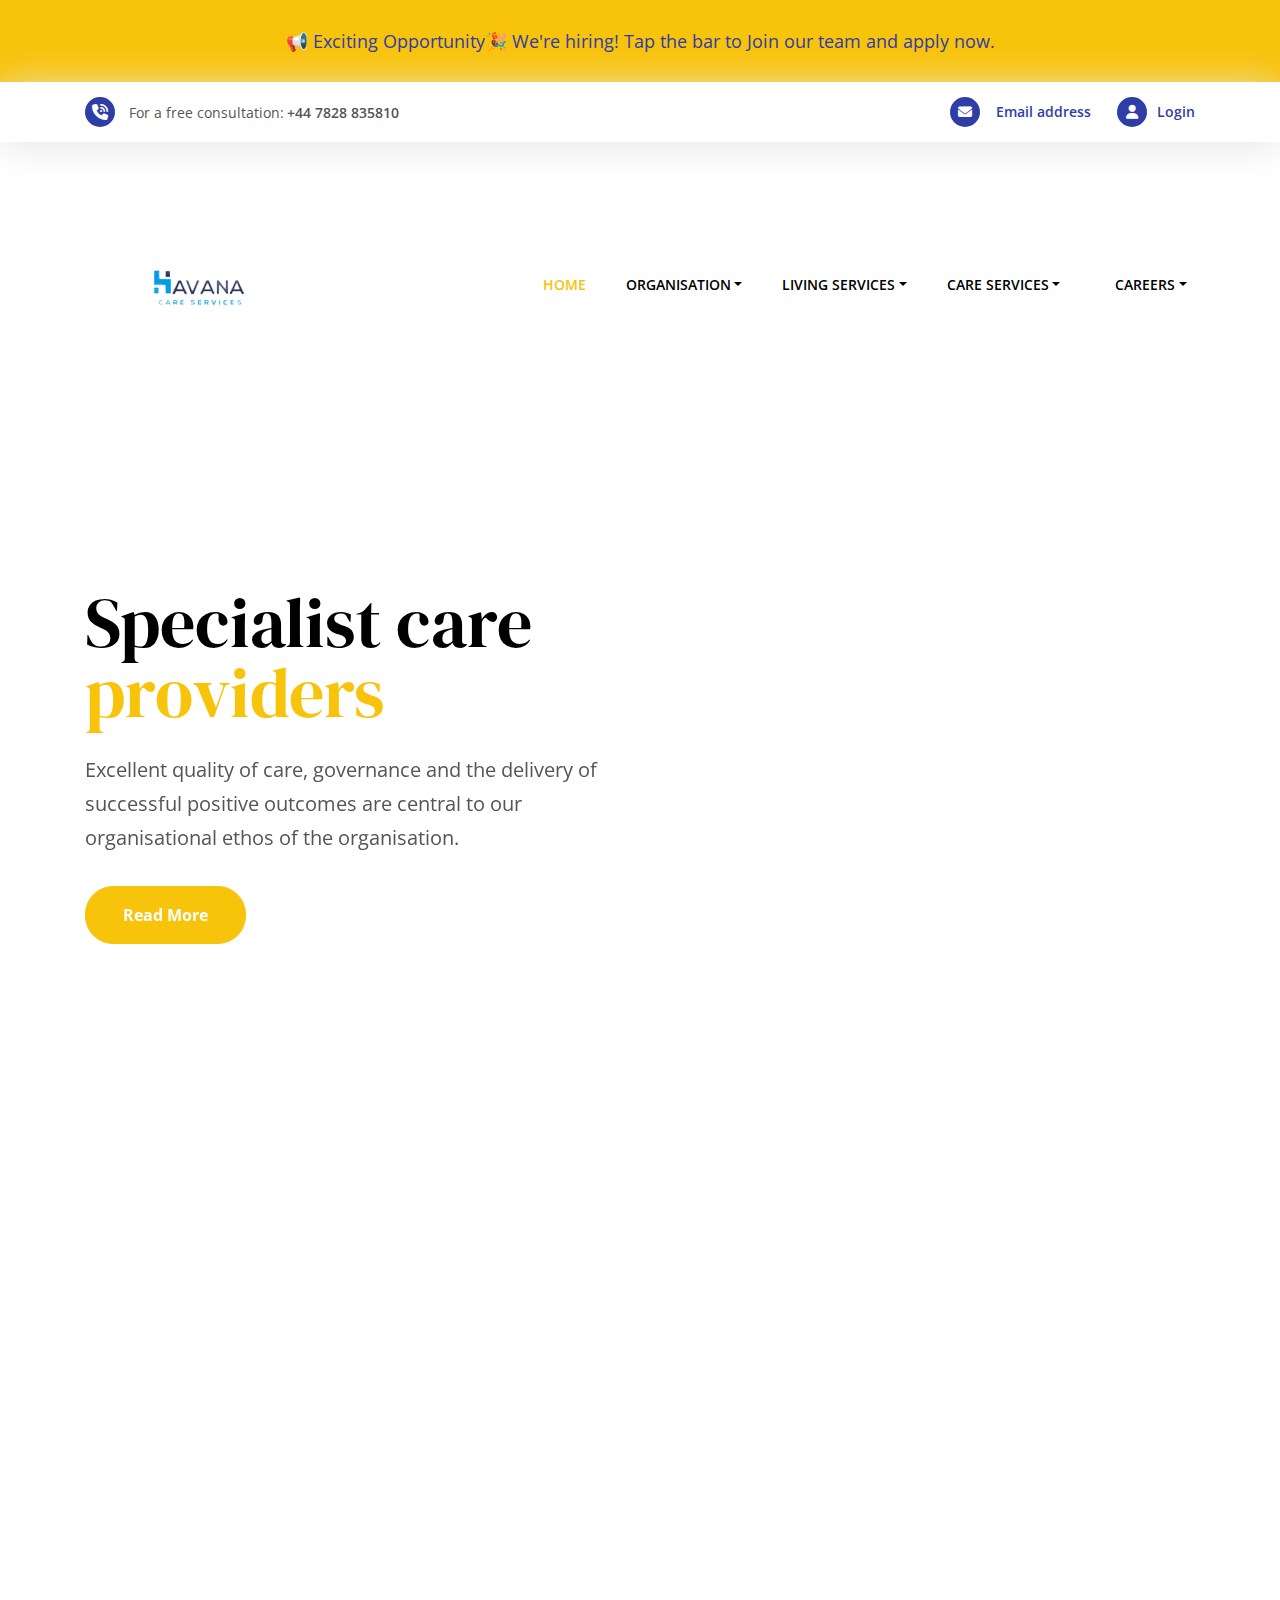
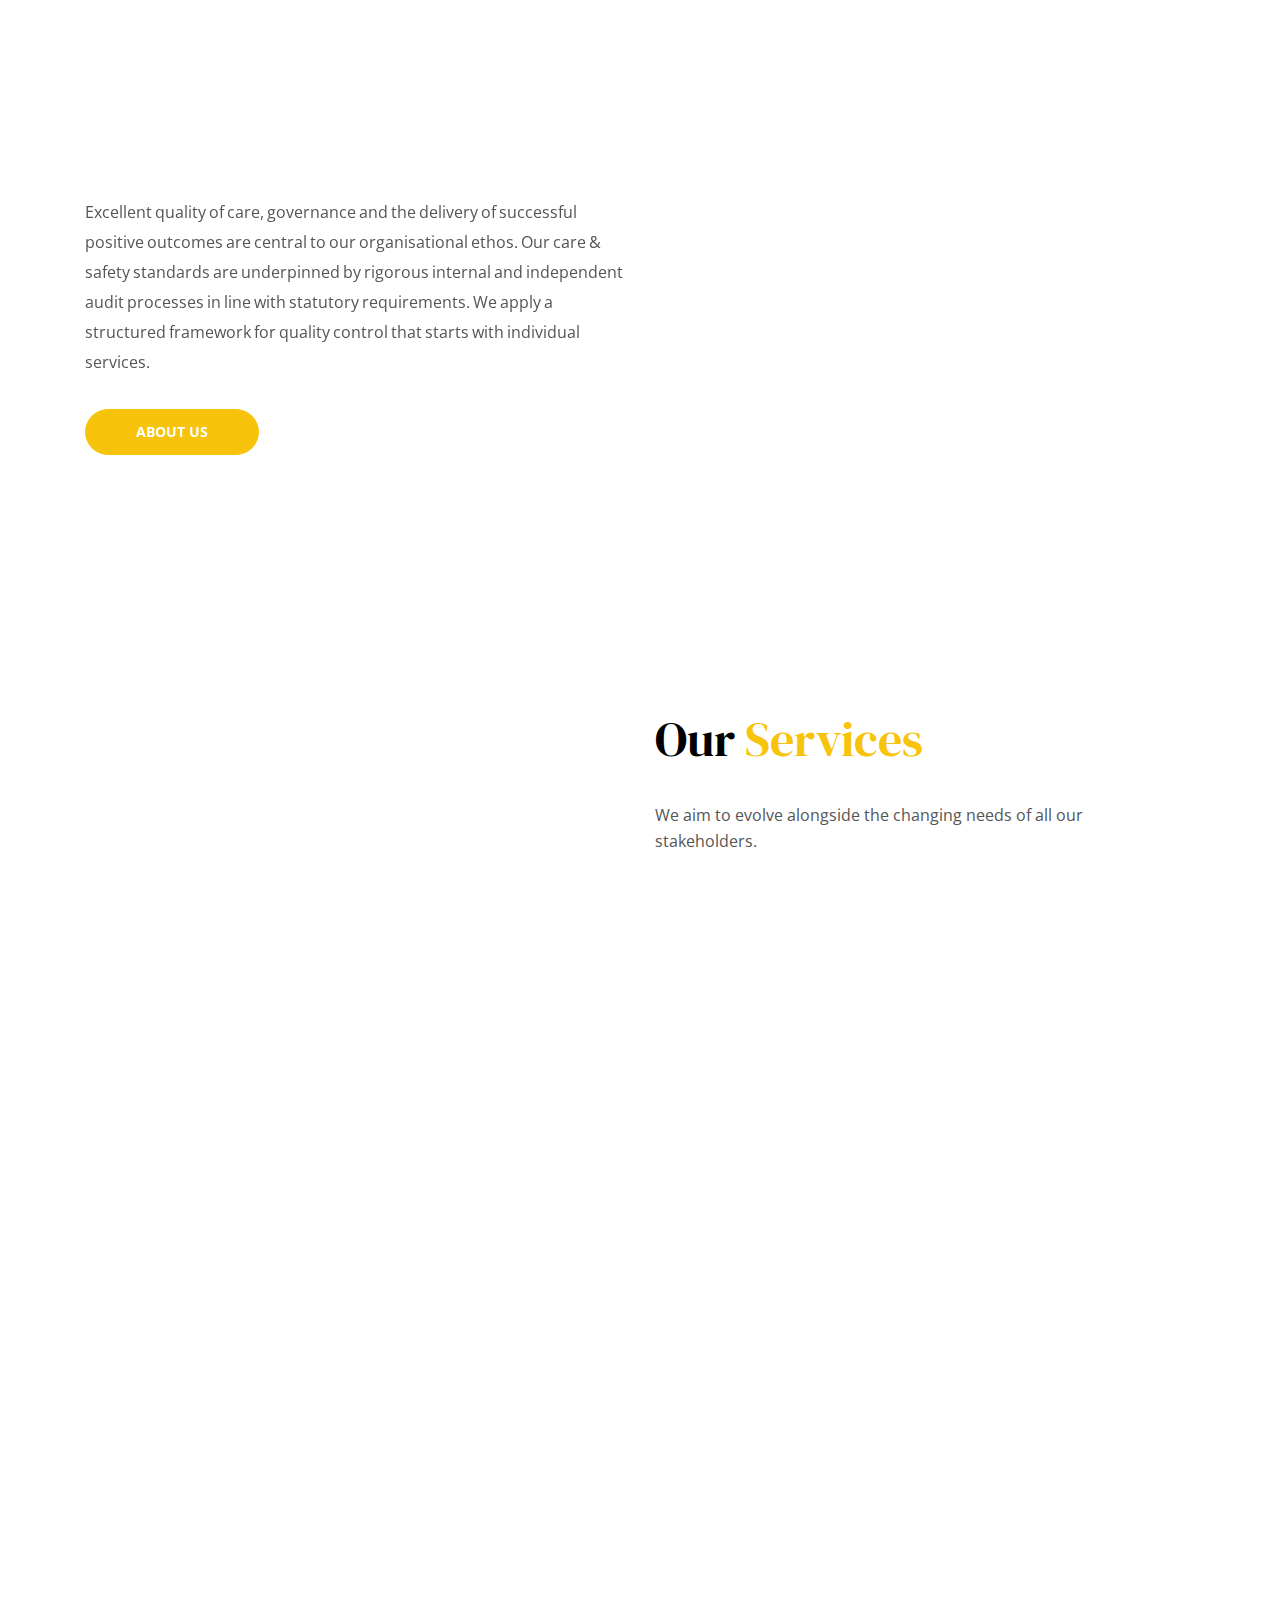
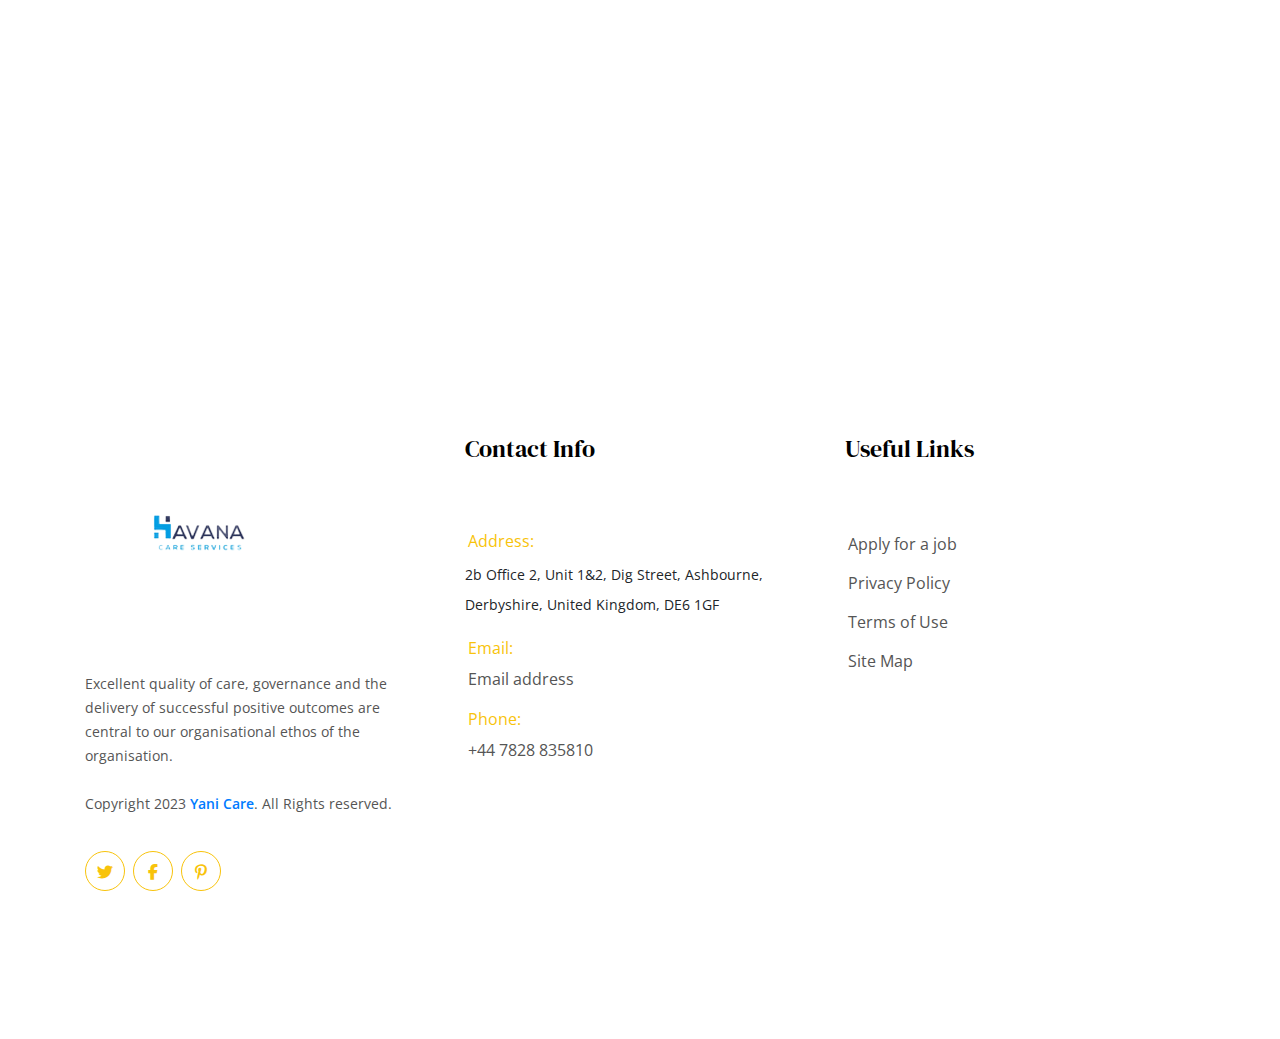
==== index.html @ 6c8cd902 "first commit" ====
<!DOCTYPE html>
<html lang="zxx">
  <head>
    <meta charset="UTF-8" />
    <meta http-equiv="X-UA-Compatible" content="IE=edge" />
    <meta name="viewport" content="width=device-width, initial-scale=1.0" />
    <title>Yanicare</title>
    <link
      rel="apple-touch-icon"
      sizes="57x57"
      href="assets/images/favicon/apple-icon-57x57.png"
    />
    <link
      rel="apple-touch-icon"
      sizes="60x60"
      href="assets/images/favicon/apple-icon-60x60.png"
    />
    <link
      rel="apple-touch-icon"
      sizes="72x72"
      href="assets/images/favicon/apple-icon-72x72.png"
    />
    <link
      rel="apple-touch-icon"
      sizes="76x76"
      href="assets/images/favicon/apple-icon-76x76.png"
    />
    <link
      rel="apple-touch-icon"
      sizes="114x114"
      href="assets/images/favicon/apple-icon-114x114.png"
    />
    <link
      rel="apple-touch-icon"
      sizes="120x120"
      href="assets/images/favicon/apple-icon-120x120.png"
    />
    <link
      rel="apple-touch-icon"
      sizes="144x144"
      href="assets/images/favicon/apple-icon-144x144.png"
    />
    <link
      rel="apple-touch-icon"
      sizes="152x152"
      href="assets/images/favicon/apple-icon-152x152.png"
    />
    <link
      rel="apple-touch-icon"
      sizes="180x180"
      href="assets/images/favicon/apple-icon-180x180.png"
    />
    <link
      rel="icon"
      type="image/png"
      sizes="192x192"
      href="assets/images/favicon/android-icon-192x192.png"
    />
    <link
      rel="icon"
      type="image/png"
      sizes="32x32"
      href="assets/images/favicon/favicon-32x32.png"
    />
    <link
      rel="icon"
      type="image/png"
      sizes="96x96"
      href="assets/images/favicon/favicon-96x96.png"
    />
    <link
      rel="icon"
      type="image/png"
      sizes="16x16"
      href="assets/images/favicon/favicon-16x16.png"
    />
    <link rel="manifest" href="assets/images/favicon/manifest.json" />
    <meta name="msapplication-TileColor" content="#ffffff" />
    <meta
      name="msapplication-TileImage"
      content="assets/images/favicon/ms-icon-144x144.png"
    />
    <meta name="theme-color" content="#ffffff" />
    <link
      href="https://cdn.jsdelivr.net/npm/bootstrap@5.1.3/dist/css/bootstrap.min.css"
      rel="stylesheet"
      integrity="sha384-1BmE4kWBq78iYhFldvKuhfTAU6auU8tT94WrHftjDbrCEXSU1oBoqyl2QvZ6jIW3"
      crossorigin="anonymous"
    />
    <link rel="stylesheet" href="assets/css/custom.css" />
    <!-- <link rel="stylesheet" href="assets/css/bootstrap.min.css" /> -->
    <link rel="stylesheet" href="assets/css/style.css" />
    <link rel="stylesheet" href="assets/css/mobile.css" />
    <link
      rel="stylesheet"
      href="https://cdnjs.cloudflare.com/ajax/libs/font-awesome/6.1.2/css/all.min.css"
    />
    <link href="assets/css/aos.css" rel="stylesheet" />
    <link
      href="assets/css/owl.carousel.min.css"
      rel="stylesheet"
      type="text/css"
    />
    <link
      href="assets/css/owl.theme.default.min.css"
      rel="stylesheet"
      type="text/css"
    />
    <link rel="stylesheet" href="assets/css/magnific-popup.css" />
  </head>

  <body>
    <!-- Top-Header-Section -->
    <style>
      .notification-bar {
        background-color: #f8c30b;
        color: #ffffff;
        padding: 10px;
        text-align: center;
        display: flex;
        align-items: center;
        justify-content: center;
        cursor: pointer;
      }

      .notification-bar p {
        color: #303da7;
        padding-top: 1rem;
      }
    </style>
    <div class="notification-bar" onclick="applyNow()">
      <p>
        📢 Exciting Opportunity🎉 We're hiring! Tap the bar to Join our team and
        apply now.
      </p>
    </div>
    <script>
      function applyNow() {
        window.location.href = "job-ad.html";
      }
    </script>
    <div class="home-header-section home-header-section1">
      <div class="header-top header-top1">
        <div class="container">
          <div class="row">
            <div class="col-lg-6 col-md-6 col-sm-12 d-md-block d-sm-none">
              <div class="header-left d-table-cell align-middle">
                <div class="phone-icon d-inline-block">
                  <i class="fa-solid fa-phone-volume"></i>
                </div>
                <p class="free-consultation-text">
                  For a free consultation:<a
                    href="tel:+44 7828 835810"
                    class="text-decoration-none"
                    >+44 7828 835810</a
                  >
                </p>
              </div>
            </div>
            <div class="col-lg-6 col-md-6 col-sm-12">
              <div class="header-right float-md-right float-none">
                <ul class="list-unstyled">
                  <li class="d-inline-block">
                    <i class="fa-sharp fa-solid fa-envelope"></i>
                    <!-- href="/cdn-cgi/l/email-protection#0b62656d644b726a6562686a796e787e7b7b64797f256864257e60" -->
                    <a
                      class="d-inline-block email-span text-decoration-none"
                      href="mailto:nologe37@gmail.com"
                    >
                      <span>Email address</span>
                      <!-- <span
                        class="__cf_email__"
                        data-cfemail="51383f373e1128303f3832302334222421213e23257f323e7f243a"
                        >Email addr</span
                      > -->
                    </a>
                  </li>
                  <li class="d-inline-block user-li">
                    <i class="fa-solid fa-user"></i
                    ><a
                      class="d-inline-block user-span text-decoration-none"
                      href="/dashboard"
                      >Login</a
                    >
                  </li>
                </ul>
              </div>
            </div>
          </div>
        </div>
      </div>
      <!--Header-Section -->
      <header class="header">
        <div class="main-header">
          <div class="container">
            <nav class="navbar navbar-expand-lg navbar-light p-0">
              <a class="navbar-brand mr-0" href="index.html"
                ><img src="assets/logo/logo-main.png" alt="" class="img-fluid"
              /></a>
              <button
                class="navbar-toggler collapsed"
                type="button"
                data-toggle="collapse"
                data-target="#navbarSupportedContent"
                aria-controls="navbarSupportedContent"
                aria-expanded="false"
                aria-label="Toggle navigation"
              >
                <span class="navbar-toggler-icon navbar-toggler-icon2"></span>
                <span class="navbar-toggler-icon navbar-toggler-icon2"></span>
                <span class="navbar-toggler-icon navbar-toggler-icon2"></span>
              </button>
              <div class="collapse navbar-collapse" id="navbarSupportedContent">
                <ul class="navbar-nav ml-auto">
                  <li class="nav-item active">
                    <a
                      class="nav-link text-decoration-none navbar-text-color index2-navlink"
                      href="index.html"
                      >Home</a
                    >
                  </li>
                  <li class="nav-item dropdown sancare-li-color">
                    <a
                      class="nav-link dropdown-toggle"
                      href="about.html"
                      id="navbarDropdown2"
                      role="button"
                      data-toggle="dropdown"
                      aria-haspopup="true"
                      aria-expanded="false"
                      >Organisation</a
                    >
                    <div
                      class="dropdown-menu sancare-drop-down sencare-drop-down2"
                    >
                      <ul class="list-unstyled">
                        <li class="nav-item">
                          <a class="dropdown-item nav-link" href="about.html"
                            >About Us</a
                          >
                        </li>
                        <li class="nav-item">
                          <a class="dropdown-item nav-link" href="contact.html"
                            >Contact Us</a
                          >
                        </li>
                      </ul>
                    </div>
                  </li>
                  <li class="nav-item dropdown sancare-li-color">
                    <a
                      class="nav-link dropdown-toggle"
                      href="#"
                      id="navbarDropdown2"
                      role="button"
                      data-toggle="dropdown"
                      aria-haspopup="true"
                      aria-expanded="false"
                      >Living Services</a
                    >
                    <div
                      class="dropdown-menu sancare-drop-down sencare-drop-down2"
                    >
                      <ul class="list-unstyled">
                        <li class="nav-item">
                          <a
                            class="dropdown-item nav-link"
                            href="rehab-services.html"
                            >Rehabilitation Services</a
                          >
                        </li>
                        <li class="nav-item">
                          <a
                            class="dropdown-item nav-link"
                            href="supported-living.html"
                            >Supported Living</a
                          >
                        </li>
                        <li class="nav-item">
                          <a
                            class="dropdown-item nav-link"
                            href="semi-independent-living.html"
                            >Semi Independent Living</a
                          >
                        </li>
                      </ul>
                    </div>
                  </li>
                  <li class="nav-item dropdown sancare-li-color">
                    <a
                      class="nav-link dropdown-toggle"
                      href="#"
                      id="navbarDropdown2"
                      role="button"
                      data-toggle="dropdown"
                      aria-haspopup="true"
                      aria-expanded="false"
                      >Care Services</a
                    >
                    <div
                      class="dropdown-menu sancare-drop-down sencare-drop-down2"
                    >
                      <ul class="list-unstyled">
                        <li class="nav-item">
                          <a
                            class="dropdown-item nav-link"
                            href="home-care.html"
                            >Home Care</a
                          >
                        </li>
                        <li class="nav-item">
                          <a
                            class="dropdown-item nav-link"
                            href="nursing-care.html"
                            >Nursing Care</a
                          >
                        </li>
                        <li class="nav-item">
                          <a
                            class="dropdown-item nav-link"
                            href="residential-care.html"
                            >Residential Care</a
                          >
                        </li>
                        <li class="nav-item">
                          <a
                            class="dropdown-item nav-link"
                            href="dementia-care.html"
                            >Dementia Care & Support</a
                          >
                        </li>
                        <li class="nav-item">
                          <a
                            class="dropdown-item nav-link"
                            href="respite-care.html"
                            >Respite Care Services</a
                          >
                        </li>
                        <li class="nav-item">
                          <a
                            class="dropdown-item nav-link"
                            href="complex-care.html"
                            >Complex Care</a
                          >
                        </li>
                        <li class="nav-item">
                          <a
                            class="dropdown-item nav-link"
                            href="care-funding.html"
                            >Care Funding</a
                          >
                        </li>
                      </ul>
                    </div>
                  </li>
                  <li class="nav-item dropdown sancare-li-color">
                    <a
                      class="nav-link dropdown-toggle"
                      href="#"
                      id="navbarDropdown2"
                      role="button"
                      data-toggle="dropdown"
                      aria-haspopup="true"
                      aria-expanded="false"
                      >Careers</a
                    >
                    <div
                      class="dropdown-menu sancare-drop-down sencare-drop-down2"
                    >
                      <ul class="list-unstyled">
                        <li class="nav-item">
                          <a
                            class="dropdown-item nav-link"
                            href="work-with-us.html"
                            >Work With Us</a
                          >
                        </li>
                        <li class="nav-item">
                          <a
                            class="dropdown-item nav-link"
                            href="job-application.html"
                            >Applications</a
                          >
                        </li>
                      </ul>
                    </div>
                  </li>
                  <!-- <li class="nav-item list-unstyled  btn-talk nav-btn2"><a class="nav-link" href="contact.html">BOOK AN APPOINTMENT</a></li> -->
                </ul>
              </div>
            </nav>
          </div>
        </div>
      </header>
      <!-- BANNER-SECTION -->
      <div
        class="home-banner-section overflow-hidden home-banner-section2 home-banner-section1"
      >
        <div class="banner-container-box">
          <div class="container">
            <div class="row">
              <div
                class="col-lg-6 col-md-6 col-sm-12 mb-md-0 mb-4 text-md-left text-center d-flex align-items-center"
              >
                <div class="home-banner-text" data-aos="fade-up">
                  <h1>
                    Specialist care<span class="banner-deserve">
                      providers</span
                    >
                  </h1>
                  <p class="banner-paragraph">
                    Excellent quality of care, governance and the delivery of
                    successful positive outcomes are central to our
                    organisational ethos of the organisation.
                  </p>
                  <div class="banner-btn discover-btn-banner">
                    <a href="about.html" class="text-decoration-none"
                      >Read More</a
                    >
                  </div>
                </div>
              </div>
              <div class="col-lg-6 col-md-6 col-sm-12">
                <div class="banner-img-section position-relative">
                  <figure class="banner-img2-figure">
                    <img
                      src="assets/images/index-banner-right-img.png"
                      alt=""
                    />
                  </figure>
                </div>
              </div>
            </div>
          </div>
        </div>
      </div>
    </div>
    <!-- offer-section -->
    <div class="offer-section offer-section1" data-aos="fade-up">
      <h2>We offer you the <span class="support">best support</span></h2>
      <div class="container">
        <div class="row">
          <div class="col-lg-4 col-md-4 col-sm-6 mb-lg-0 mb-md-0 mb-3">
            <a style="text-decoration: none" href="#">
              <div class="offer-section-box">
                <div class="offer-section-inner">
                  <figure>
                    <img
                      src="./assets/images/offer-section-img1.png"
                      alt=""
                      class="img-fluid"
                    />
                  </figure>
                </div>
                <h5>Care Service</h5>
                <p>
                  Request for professional care services that allow a person to
                  live safely in their home.
                </p>
              </div>
            </a>
          </div>
          <div class="col-lg-4 col-md-4 col-sm-6 mb-lg-0 mb-md-0 mb-3">
            <a style="text-decoration: none" href="#">
              <div class="offer-section-box">
                <div class="offer-section-inner">
                  <figure>
                    <img
                      src="./assets/images/offer-section-img3.png"
                      alt=""
                      class="img-fluid"
                    />
                  </figure>
                </div>
                <h5>Living Service</h5>
                <p>
                  Semi-Independent Living service, and Supported Living catering
                  for a wide range of specialisms.
                </p>
              </div>
            </a>
          </div>
          <div class="col-lg-4 col-md-4 col-sm-6 mb-lg-0 mb-md-0 mb-3">
            <a style="text-decoration: none" href="#">
              <div class="offer-section-box">
                <div class="offer-section-inner">
                  <figure>
                    <img
                      src="./assets/images/offer-section-img2.png"
                      alt=""
                      class="img-fluid"
                    />
                  </figure>
                </div>
                <h5>Consultation</h5>
                <p>
                  We have a team of specialists that are ready to attend to your
                  needs, at your convinience.
                </p>
              </div>
            </a>
          </div>
        </div>
      </div>
    </div>

    <!-- Popup-Section -->
    <div class="offer-section popup-section position-relative">
      <div class="container">
        <div class="row">
          <div class="col-lg-6 col-md-6 col-sm-12 mb-lg-0 mb-md-0 mb-3">
            <h2 data-aos="fade-up">
              Yani<span class="support"> Care</span> Services
            </h2>
            <p>
              Excellent quality of care, governance and the delivery of
              successful positive outcomes are central to our organisational
              ethos. Our care & safety standards are underpinned by rigorous
              internal and independent audit processes in line with statutory
              requirements. We apply a structured framework for quality control
              that starts with individual services.
            </p>
            <div class="popup-btn">
              <a href="about.html">About us</a>
            </div>
          </div>
          <div class="col-lg-5 col-md-5 col-sm-12 mb-lg-0 mb-md-0 mb-3">
            <div class="video-section-box">
              <figure class="mb-0">
                <img
                  src="assets/images/service-offer-section-img1.png"
                  alt=""
                  class="img-fluid video-img"
                />
              </figure>
              <figure class="position-absolute popup-top-figure">
                <img
                  src="assets/images/video-section-top-img.png"
                  alt=""
                  class="img-fluid"
                />
              </figure>
              <figure class="position-absolute popup-bottom-figure">
                <img
                  src="assets/images/video-section-bottom-img.png"
                  alt=""
                  class="img-fluid"
                />
              </figure>
            </div>
          </div>
        </div>
      </div>
    </div>
    <!-- Choose-us-section -->
    <div class="choose-us-section">
      <div class="container">
        <div class="row">
          <div class="col-lg-6 col-md-6 col-sm-12 pt-2">
            <figure>
              <img
                src="assets/images/why-chooseus-img.png"
                alt=""
                class="img-fluid"
              />
            </figure>
          </div>
          <div class="col-lg-6 col-md-6 col-sm-12">
            <div class="chooseus-content position-relative">
              <h2 class="why-chooseus">
                Our <span class="concern">Services</span>
              </h2>
              <p class="chooseus-p">
                We aim to evolve alongside the changing needs of all our
                stakeholders.
              </p>
              <div class="chooseus-content-box" data-aos="fade-up">
                <figure class="float-left mb-0 pt-2">
                  <img
                    class="img-fluid"
                    src="./assets/images/why-chooseus-icon1.png"
                    alt=""
                  />
                </figure>
                <div class="chooseus-content-box-content float-left">
                  <h4 class="chooseus-title">Living Services</h4>
                  <p class="chooseus-p">
                    Safe Comfortable homes and support for 16+ care leavers and
                    unaccompanied asylum-seeking children.
                  </p>
                  <a style="text-decoration: none" href="#"
                    >Read more <i class="fa-solid fa-arrow-right ml-2"></i
                  ></a>
                </div>
              </div>
              <div class="chooseus-content-box" data-aos="fade-up">
                <figure class="float-left mb-0 pt-2">
                  <img
                    class="img-fluid"
                    src="./assets/images/why-chooseus-icon2.png"
                    alt=""
                  />
                </figure>
                <div class="chooseus-content-box-content float-left">
                  <h4 class="chooseus-title">Care Services</h4>
                  <p class="chooseus-p">
                    Excellent quality of care, governance and delivery of
                    positive outcomes are central to our organisational ethos.
                  </p>
                  <a style="text-decoration: none" href="#"
                    >Read more <i class="fa-solid fa-arrow-right ml-2"></i
                  ></a>
                </div>
              </div>
            </div>
          </div>
        </div>
      </div>
    </div>

    <section
      class="happy-clients-section happy-clients-section3 contact-form-section faq-form-section"
    >
      <div class="container">
        <div class="row">
          <div class="col-lg-12 col-md-12 col-sm-12">
            <div
              class="carousel-card-form position-relative"
              data-aos="fade-up"
            >
              <h2>Struggling to find <span class="care">support</span>?</h2>
              <p>
                Yanicare is always there to support and provide world class
                care.
              </p>
              <div class="popup-btn">
                <a href="contact.html">GET STARTED NOW</a>
              </div>
            </div>
          </div>
        </div>
      </div>
    </section>
    <!-- Footer -->
    <div
      class="footer-section footer-img-section footer-index-img position-relative"
    >
      <div class="container">
        <div class="row">
          <div class="col-lg-4 col-md-4 col-sm-12">
            <figure class="sencare-logo-footer">
              <a class="navbar-brand mr-0" href="index.html"
                ><img src="assets/logo/logo-main.png" alt="" class="img-fluid"
              /></a>
            </figure>
            <p class="footer-text">
              Excellent quality of care, governance and the delivery of
              successful positive outcomes are central to our organisational
              ethos of the organisation. <br />
              <br />
              Copyright 2023 <a href="index.html">Yani Care</a>. All Rights
              reserved.
            </p>
            <div class="social-icons text-center">
              <ul class="list-unstyled">
                <li>
                  <a href="" class="text-decoration-none"
                    ><i class="fa-brands fa-twitter social-networks"></i
                  ></a>
                </li>
                <li>
                  <a href="" class="text-decoration-none"
                    ><i class="fa-brands fa-facebook-f social-networks"></i
                  ></a>
                </li>
                <li>
                  <a href="" class="text-decoration-none"
                    ><i class="fa-brands fa-pinterest-p social-networks"></i
                  ></a>
                </li>
              </ul>
            </div>
          </div>
          <div class="col-lg-4 col-md-4 col-sm-12">
            <ul class="list-unstyled footer-list-ul contact-info-heading">
              <li class="list-item footer-margin-left">
                <h4 class="footer-link footer-heading">Contact Info</h4>
              </li>
              <li class="footer-margin-bottom">
                <a class="text-decoration-none"> Address: </a>
              </li>
              <li class="pr-2 mb-3">
                <p style="font-size: 14px !important">
                  2b Office 2, Unit 1&2, Dig Street, Ashbourne, Derbyshire,
                  United Kingdom, DE6 1GF
                </p>
              </li>
              <li class="footer-margin-bottom">
                <a class="text-decoration-none"> Email: </a>
              </li>
              <li class="mb-3">
                <!-- href="/cdn-cgi/l/email-protection#bbd2d5ddd4fbc2dad5d2d8dac9dec8cecbcbd4c9cf95d8d495ced0" -->
                <a href="#" class="text-decoration-none">
                  <span>Email address</span>
                  <!-- <span
                    class="__cf_email__"
                    data-cfemail="1b72757d745b627a7572787a697e686e6b6b74696f357874356e70"
                    >Email address</span
                  > -->
                </a>
              </li>

              <li class="footer-margin-bottom">
                <a class="text-decoration-none"> Phone: </a>
              </li>
              <li>
                <a href="tel:+44 7828 835810" class="text-decoration-none">
                  +44 7828 835810
                </a>
              </li>
            </ul>
          </div>
          <div class="col-xl-4 col-lg-4 col-md-4 col-sm-12 d-lg-block d-none">
            <ul class="list-unstyled footer-list-ul">
              <li class="list-item footer-margin-left">
                <h4 class="footer-link footer-heading">Useful Links</h4>
              </li>
              <li>
                <a href="#" class="text-decoration-none footer-link-p">
                  Apply for a job
                </a>
              </li>
              <li>
                <a href="#" class="text-decoration-none footer-link-p">
                  Privacy Policy
                </a>
              </li>
              <li>
                <a href="#" class="text-decoration-none footer-link-p">
                  Terms of Use
                </a>
              </li>
              <li>
                <a href="#" class="text-decoration-none footer-link-p">
                  Site Map
                </a>
              </li>
            </ul>
          </div>
        </div>
      </div>
    </div>
    <!-- BLOG SECTION POPUP -->
    <div
      id="blog-model-1"
      class="modal fade blog-model-con"
      tabindex="-1"
      style="display: none"
      aria-hidden="true"
    >
      <div class="modal-dialog">
        <div class="modal-content">
          <div class="modal-header">
            <button
              type="button"
              class="close"
              data-dismiss="modal"
              aria-label="Close"
            >
              <span aria-hidden="true"><i class="fa-solid fa-x"></i></span>
            </button>
          </div>
          <div class="modal-body">
            <div class="blog-box-item mb-0">
              <div class="blog-img">
                <figure class="mb-0">
                  <img
                    src="./assets/images/popup-blog-img1.jpg"
                    alt="blog-img"
                    class="img-fluid"
                  />
                </figure>
              </div>
              <div class="blog-content pl-0 pr-0">
                <div class="blog-auteher-title">
                  <span>By Elina Parker</span>
                  <span class="float-lg-right">Sep 01, 2022</span>
                </div>
                <div class="span_wrapper">
                  <i class="fa-solid fa-calendar-days" aria-hidden="true"></i
                  ><span> 25 Oct, 2020 | by admin</span>
                </div>
                <p class="blog_p mb-0">
                  Magni dolores eos qui ratione voluptatem tempora incidunt
                  sequi
                </p>
                <p class="pp">
                  Quis nostrum exercitationem ullam corporis suscit labor iosam,
                  nisi ut aliquid ex ea commodi conse aute irure dolor in
                  reprehenderit in voluptateesse occaecat cuida at non proident,
                  sunt in culpa qui officia deserun.Lorem ipsum dolor sit amet,
                  consectetur adipiscing elit. Nullam tempor eros a tellus
                  auctor, nec suscipit nunc dignissim. Ut suscipit gravida augue
                  sed elementum. Sed sed luctus nisl. Donec scelerisque nisi in
                  sodales mattis. Vestibulum suscipit odio ac enim blandit
                  sollicitudin.
                </p>
                <h2>Get In Touch With Us</h2>
                <div class="carousel-card-form position-relative">
                  <form method="post" action="contact-form.html">
                    <div class="row">
                      <div class="col-lg-6 col-md-6 col-sm-12">
                        <div class="border-bottom-outer position-relative">
                          <input
                            class="form-input-fields"
                            type="text"
                            name="fname"
                            placeholder="First Name"
                          />
                        </div>
                        <input
                          class="form-input-fields"
                          type="text"
                          name="email"
                          placeholder="Email"
                        />
                      </div>
                      <div class="col-lg-6 col-md-6 col-sm-12">
                        <input
                          class="form-input-fields"
                          type="text"
                          name="lname"
                          placeholder="Last Name"
                        />
                        <input
                          class="form-input-fields"
                          type="text"
                          name="phone"
                          placeholder="Phone"
                        />
                      </div>
                    </div>
                    <div class="row">
                      <div class="col-lg-12 col-md-12 col-sm-12">
                        <input
                          type="text"
                          name="message"
                          class="message-field"
                          placeholder="Message"
                        />
                        <div class="popup-btn">
                          <button type="submit" class="btn btn-primary">
                            SEND MESSAGE
                          </button>
                        </div>
                      </div>
                    </div>
                  </form>
                </div>
              </div>
            </div>
          </div>
        </div>
      </div>
    </div>
    <div
      id="blog-model-2"
      class="modal fade blog-model-con"
      tabindex="-1"
      style="display: none"
      aria-hidden="true"
    >
      <div class="modal-dialog">
        <div class="modal-content">
          <div class="modal-header">
            <button
              type="button"
              class="close"
              data-dismiss="modal"
              aria-label="Close"
            >
              <span aria-hidden="true"><i class="fa-solid fa-x"></i></span>
            </button>
          </div>
          <div class="modal-body">
            <div class="blog-box-item mb-0">
              <div class="blog-img">
                <figure class="mb-0">
                  <img
                    src="./assets/images/popup-blog-img2.jpg"
                    alt="blog-img"
                    class="img-fluid"
                  />
                </figure>
              </div>
              <div class="blog-content pl-0 pr-0">
                <div class="blog-auteher-title">
                  <span>By Elina Parker</span>
                  <span class="float-lg-right">Sep 01, 2022</span>
                </div>
                <div class="span_wrapper">
                  <i class="fa-solid fa-calendar-days" aria-hidden="true"></i
                  ><span> 25 Oct, 2020 | by admin</span>
                </div>
                <p class="blog_p mb-0">
                  Totam rem aperiam, eaque ipsa quae ab illo inventore veritatis
                </p>
                <p class="pp">
                  Quis nostrum exercitationem ullam corporis suscit labor iosam,
                  nisi ut aliquid ex ea commodi conse aute irure dolor in
                  reprehenderit in voluptateesse occaecat cuida at non proident,
                  sunt in culpa qui officia deserun.Lorem ipsum dolor sit amet,
                  consectetur adipiscing elit. Nullam tempor eros a tellus
                  auctor, nec suscipit nunc dignissim. Ut suscipit gravida augue
                  sed elementum. Sed sed luctus nisl. Donec scelerisque nisi in
                  sodales mattis. Vestibulum suscipit odio ac enim blandit
                  sollicitudin.
                </p>
                <h2>Get In Touch With Us</h2>
                <div class="carousel-card-form position-relative">
                  <form method="post" action="contact-form.html">
                    <div class="row">
                      <div class="col-lg-6 col-md-6 col-sm-12">
                        <div class="border-bottom-outer position-relative">
                          <input
                            class="form-input-fields"
                            type="text"
                            name="fname"
                            placeholder="First Name"
                          />
                        </div>
                        <input
                          class="form-input-fields"
                          type="text"
                          name="email"
                          placeholder="Email"
                        />
                      </div>
                      <div class="col-lg-6 col-md-6 col-sm-12">
                        <input
                          class="form-input-fields"
                          type="text"
                          name="lname"
                          placeholder="Last Name"
                        />
                        <input
                          class="form-input-fields"
                          type="text"
                          name="phone"
                          placeholder="Phone"
                        />
                      </div>
                    </div>
                    <div class="row">
                      <div class="col-lg-12 col-md-12 col-sm-12">
                        <input
                          type="text"
                          name="message"
                          class="message-field"
                          placeholder="Message"
                        />
                        <div class="popup-btn">
                          <button type="submit" class="btn btn-primary">
                            SEND MESSAGE
                          </button>
                        </div>
                      </div>
                    </div>
                  </form>
                </div>
              </div>
            </div>
          </div>
        </div>
      </div>
    </div>
    <div
      id="blog-model-3"
      class="modal fade blog-model-con"
      tabindex="-1"
      style="display: none"
      aria-hidden="true"
    >
      <div class="modal-dialog">
        <div class="modal-content">
          <div class="modal-header">
            <button
              type="button"
              class="close"
              data-dismiss="modal"
              aria-label="Close"
            >
              <span aria-hidden="true"><i class="fa-solid fa-x"></i></span>
            </button>
          </div>
          <div class="modal-body">
            <div class="blog-box-item mb-0">
              <div class="blog-img">
                <figure class="mb-0">
                  <img
                    src="./assets/images/popup-blog-img3.jpg"
                    alt="blog-img"
                    class="img-fluid"
                  />
                </figure>
              </div>
              <div class="blog-content pl-0 pr-0">
                <div class="blog-auteher-title">
                  <span>By Elina Parker</span>
                  <span class="float-lg-right">Sep 01, 2022</span>
                </div>
                <div class="span_wrapper">
                  <i class="fa-solid fa-calendar-days" aria-hidden="true"></i
                  ><span> 25 Oct, 2020 | by admin</span>
                </div>
                <p class="blog_p mb-0">
                  Duis aute irure dolor in reprehenderit in voluptate velit esse
                </p>
                <p class="pp">
                  Quis nostrum exercitationem ullam corporis suscit labor iosam,
                  nisi ut aliquid ex ea commodi conse aute irure dolor in
                  reprehenderit in voluptateesse occaecat cuida at non proident,
                  sunt in culpa qui officia deserun.Lorem ipsum dolor sit amet,
                  consectetur adipiscing elit. Nullam tempor eros a tellus
                  auctor, nec suscipit nunc dignissim. Ut suscipit gravida augue
                  sed elementum. Sed sed luctus nisl. Donec scelerisque nisi in
                  sodales mattis. Vestibulum suscipit odio ac enim blandit
                  sollicitudin.
                </p>
                <h2>Get In Touch With Us</h2>
                <div class="carousel-card-form position-relative">
                  <form method="post" action="contact-form.html">
                    <div class="row">
                      <div class="col-lg-6 col-md-6 col-sm-12">
                        <div class="border-bottom-outer position-relative">
                          <input
                            class="form-input-fields"
                            type="text"
                            name="fname"
                            placeholder="First Name"
                          />
                        </div>
                        <input
                          class="form-input-fields"
                          type="text"
                          name="email"
                          placeholder="Email"
                        />
                      </div>
                      <div class="col-lg-6 col-md-6 col-sm-12">
                        <input
                          class="form-input-fields"
                          type="text"
                          name="lname"
                          placeholder="Last Name"
                        />
                        <input
                          class="form-input-fields"
                          type="text"
                          name="phone"
                          placeholder="Phone"
                        />
                      </div>
                    </div>
                    <div class="row">
                      <div class="col-lg-12 col-md-12 col-sm-12">
                        <input
                          type="text"
                          name="message"
                          class="message-field"
                          placeholder="Message"
                        />
                        <div class="popup-btn">
                          <button type="submit" class="btn btn-primary">
                            SEND MESSAGE
                          </button>
                        </div>
                      </div>
                    </div>
                  </form>
                </div>
              </div>
            </div>
          </div>
        </div>
      </div>
    </div>
    <!-- <script
      data-cfasync="false"
      src="/cdn-cgi/scripts/5c5dd728/cloudflare-static/email-decode.min.js"
    ></script> -->
    <script src="assets/js/jquery-1.12.1.min.js"></script>
    <script src="assets/js/animations.js"></script>
    <script src="assets/js/index.js"></script>
    <script src="assets/js/jquery-3.6.0.min.js"></script>
    <script src="assets/js/popper.min.js"></script>
    <script src="assets/js/magnific-popup.js"></script>
    <script src="assets/js/custom-script.js"></script>
    <script src="assets/js/owl.carousel.js"></script>
    <script src="assets/js/aos.js"></script>
    <script src="assets/js/text-animations.js"></script>
    <script src="assets/js/carousel.js"></script>
    <script src="assets/js/video-section.js"></script>
    <script
      defer
      src="https://static.cloudflareinsights.com/beacon.min.js/v8b253dfea2ab4077af8c6f58422dfbfd1689876627854"
      integrity="sha512-bjgnUKX4azu3dLTVtie9u6TKqgx29RBwfj3QXYt5EKfWM/9hPSAI/4qcV5NACjwAo8UtTeWefx6Zq5PHcMm7Tg=="
      data-cf-beacon='{"rayId":"7faad87fbacf772f","version":"2023.8.0","r":1,"token":"0f20a9f86bef45d583a704c1ee3c89de","si":100}'
      crossorigin="anonymous"
    ></script>
  </body>
</html>
---- assets/css/custom.css ----
:root {
  --blue: #007bff;
  --indigo: #6610f2;
  --purple: #6f42c1;
  --pink: #e83e8c;
  --red: #dc3545;
  --orange: #fd7e14;
  --yellow: #ffc107;
  --green: #28a745;
  --teal: #20c997;
  --cyan: #17a2b8;
  --white: #fff;
  --gray: #6c757d;
  --gray-dark: #343a40;
  --primary: #007bff;
  --secondary: #6c757d;
  --success: #28a745;
  --info: #17a2b8;
  --warning: #ffc107;
  --danger: #dc3545;
  --light: #f8f9fa;
  --dark: #343a40;
  --breakpoint-xs: 0;
  --breakpoint-sm: 576px;
  --breakpoint-md: 768px;
  --breakpoint-lg: 992px;
  --breakpoint-xl: 1200px;
  --font-family-sans-serif: -apple-system, BlinkMacSystemFont, "Segoe UI",
    Roboto, "Helvetica Neue", Arial, "Noto Sans", sans-serif,
    "Apple Color Emoji", "Segoe UI Emoji", "Segoe UI Symbol", "Noto Color Emoji";
  --font-family-monospace: SFMono-Regular, Menlo, Monaco, Consolas,
    "Liberation Mono", "Courier New", monospace;
}

*,
::after,
::before {
  box-sizing: border-box;
}

html {
  font-family: sans-serif;
  line-height: 1.15;
  -webkit-text-size-adjust: 100%;
  -webkit-tap-highlight-color: transparent;
}

article,
aside,
figcaption,
figure,
footer,
header,
hgroup,
main,
nav,
section {
  display: block;
}

body {
  margin: 0;
  font-family: -apple-system, BlinkMacSystemFont, "Segoe UI", Roboto,
    "Helvetica Neue", Arial, "Noto Sans", sans-serif, "Apple Color Emoji",
    "Segoe UI Emoji", "Segoe UI Symbol", "Noto Color Emoji";
  font-size: 1rem;
  font-weight: 400;
  line-height: 1.5;
  color: #212529;
  text-align: left;
  background-color: #fff;
}

[tabindex="-1"]:focus:not(:focus-visible) {
  outline: 0 !important;
}

hr {
  box-sizing: content-box;
  height: 0;
  overflow: visible;
}

h1,
h2,
h3,
h4,
h5,
h6 {
  margin-top: 0;
  margin-bottom: 0.5rem;
}

p {
  margin-top: 0;
  margin-bottom: 1rem;
}

abbr[data-original-title],
abbr[title] {
  text-decoration: underline;
  -webkit-text-decoration: underline dotted;
  text-decoration: underline dotted;
  cursor: help;
  border-bottom: 0;
  -webkit-text-decoration-skip-ink: none;
  text-decoration-skip-ink: none;
}

address {
  margin-bottom: 1rem;
  font-style: normal;
  line-height: inherit;
}

dl,
ol,
ul {
  margin-top: 0;
  margin-bottom: 1rem;
}

ol ol,
ol ul,
ul ol,
ul ul {
  margin-bottom: 0;
}

dt {
  font-weight: 700;
}

dd {
  margin-bottom: 0.5rem;
  margin-left: 0;
}

blockquote {
  margin: 0 0 1rem;
}

b,
strong {
  font-weight: bolder;
}

small {
  font-size: 80%;
}

sub,
sup {
  position: relative;
  font-size: 75%;
  line-height: 0;
  vertical-align: baseline;
}

sub {
  bottom: -0.25em;
}

sup {
  top: -0.5em;
}

a {
  color: #007bff;
  text-decoration: none;
  background-color: transparent;
}

a:hover {
  color: #0056b3;
  text-decoration: underline;
}

a:not([href]):not([class]) {
  color: inherit;
  text-decoration: none;
}

a:not([href]):not([class]):hover {
  color: inherit;
  text-decoration: none;
}

code,
kbd,
pre,
samp {
  font-family: SFMono-Regular, Menlo, Monaco, Consolas, "Liberation Mono",
    "Courier New", monospace;
  font-size: 1em;
}

pre {
  margin-top: 0;
  margin-bottom: 1rem;
  overflow: auto;
  -ms-overflow-style: scrollbar;
}

figure {
  margin: 0 0 1rem;
}

img {
  vertical-align: middle;
  border-style: none;
}

svg {
  overflow: hidden;
  vertical-align: middle;
}

table {
  border-collapse: collapse;
}

caption {
  padding-top: 0.75rem;
  padding-bottom: 0.75rem;
  color: #6c757d;
  text-align: left;
  caption-side: bottom;
}

th {
  text-align: inherit;
}

label {
  display: inline-block;
  margin-bottom: 0.5rem;
}

button {
  border-radius: 0;
}

button:focus {
  outline: 1px dotted;
  outline: 5px auto -webkit-focus-ring-color;
}

button,
input,
optgroup,
select,
textarea {
  margin: 0;
  font-family: inherit;
  font-size: inherit;
  line-height: inherit;
}

button,
input {
  overflow: visible;
}

button,
select {
  text-transform: none;
}

[role="button"] {
  cursor: pointer;
}

select {
  word-wrap: normal;
}

[type="button"],
[type="reset"],
[type="submit"],
button {
  -webkit-appearance: button;
}

[type="button"]:not(:disabled),
[type="reset"]:not(:disabled),
[type="submit"]:not(:disabled),
button:not(:disabled) {
  cursor: pointer;
}

[type="button"]::-moz-focus-inner,
[type="reset"]::-moz-focus-inner,
[type="submit"]::-moz-focus-inner,
button::-moz-focus-inner {
  padding: 0;
  border-style: none;
}

input[type="checkbox"],
input[type="radio"] {
  box-sizing: border-box;
  padding: 0;
}

textarea {
  overflow: auto;
  resize: vertical;
}

fieldset {
  min-width: 0;
  padding: 0;
  margin: 0;
  border: 0;
}

legend {
  display: block;
  width: 100%;
  max-width: 100%;
  padding: 0;
  margin-bottom: 0.5rem;
  font-size: 1.5rem;
  line-height: inherit;
  color: inherit;
  white-space: normal;
}

progress {
  vertical-align: baseline;
}

[type="number"]::-webkit-inner-spin-button,
[type="number"]::-webkit-outer-spin-button {
  height: auto;
}

[type="search"] {
  outline-offset: -2px;
  -webkit-appearance: none;
}

[type="search"]::-webkit-search-decoration {
  -webkit-appearance: none;
}

::-webkit-file-upload-button {
  font: inherit;
  -webkit-appearance: button;
}

output {
  display: inline-block;
}

summary {
  display: list-item;
  cursor: pointer;
}

template {
  display: none;
}

[hidden] {
  display: none !important;
}

.h1,
.h2,
.h3,
.h4,
.h5,
.h6,
h1,
h2,
h3,
h4,
h5,
h6 {
  margin-bottom: 0.5rem;
  font-weight: 500;
  line-height: 1.2;
}

.h1,
h1 {
  font-size: 2.5rem;
}

.h2,
h2 {
  font-size: 2rem;
}

.h3,
h3 {
  font-size: 1.75rem;
}

.h4,
h4 {
  font-size: 1.5rem;
}

.h5,
h5 {
  font-size: 1.25rem;
}

.h6,
h6 {
  font-size: 1rem;
}

.lead {
  font-size: 1.25rem;
  font-weight: 300;
}

.display-1 {
  font-size: 6rem;
  font-weight: 300;
  line-height: 1.2;
}

.display-2 {
  font-size: 5.5rem;
  font-weight: 300;
  line-height: 1.2;
}

.display-3 {
  font-size: 4.5rem;
  font-weight: 300;
  line-height: 1.2;
}

.display-4 {
  font-size: 3.5rem;
  font-weight: 300;
  line-height: 1.2;
}

hr {
  margin-top: 1rem;
  margin-bottom: 1rem;
  border: 0;
  border-top: 1px solid rgba(0, 0, 0, 0.1);
}

.small,
small {
  font-size: 80%;
  font-weight: 400;
}

.mark,
mark {
  padding: 0.2em;
  background-color: #fcf8e3;
}

.list-unstyled {
  padding-left: 0;
  list-style: none;
}

.list-inline {
  padding-left: 0;
  list-style: none;
}

.list-inline-item {
  display: inline-block;
}

.list-inline-item:not(:last-child) {
  margin-right: 0.5rem;
}

.initialism {
  font-size: 90%;
  text-transform: uppercase;
}

.blockquote {
  margin-bottom: 1rem;
  font-size: 1.25rem;
}

.blockquote-footer {
  display: block;
  font-size: 80%;
  color: #6c757d;
}

.blockquote-footer::before {
  content: "\2014\00A0";
}

.img-fluid {
  max-width: 100%;
  height: auto;
}

.img-thumbnail {
  padding: 0.25rem;
  background-color: #fff;
  border: 1px solid #dee2e6;
  border-radius: 0.25rem;
  max-width: 100%;
  height: auto;
}

.figure {
  display: inline-block;
}

.figure-img {
  margin-bottom: 0.5rem;
  line-height: 1;
}

.figure-caption {
  font-size: 90%;
  color: #6c757d;
}

code {
  font-size: 87.5%;
  color: #e83e8c;
  word-wrap: break-word;
}

a > code {
  color: inherit;
}

kbd {
  padding: 0.2rem 0.4rem;
  font-size: 87.5%;
  color: #fff;
  background-color: #212529;
  border-radius: 0.2rem;
}

kbd kbd {
  padding: 0;
  font-size: 100%;
  font-weight: 700;
}

pre {
  display: block;
  font-size: 87.5%;
  color: #212529;
}

pre code {
  font-size: inherit;
  color: inherit;
  word-break: normal;
}

.pre-scrollable {
  max-height: 340px;
  overflow-y: scroll;
}

.container,
.container-fluid,
.container-lg,
.container-md,
.container-sm,
.container-xl {
  width: 100%;
  padding-right: 15px;
  padding-left: 15px;
  margin-right: auto;
  margin-left: auto;
}

@media (min-width: 576px) {
  .container,
  .container-sm {
    max-width: 540px;
  }
}

@media (min-width: 768px) {
  .container,
  .container-md,
  .container-sm {
    max-width: 720px;
  }
}

@media (min-width: 992px) {
  .container,
  .container-lg,
  .container-md,
  .container-sm {
    max-width: 960px;
  }
}

@media (min-width: 1200px) {
  .container,
  .container-lg,
  .container-md,
  .container-sm,
  .container-xl {
    max-width: 1140px;
  }
}

.row {
  display: -ms-flexbox;
  display: flex;
  -ms-flex-wrap: wrap;
  flex-wrap: wrap;
  margin-right: -15px;
  margin-left: -15px;
}

.no-gutters {
  margin-right: 0;
  margin-left: 0;
}

.no-gutters > .col,
.no-gutters > [class*="col-"] {
  padding-right: 0;
  padding-left: 0;
}

.col,
.col-1,
.col-10,
.col-11,
.col-12,
.col-2,
.col-3,
.col-4,
.col-5,
.col-6,
.col-7,
.col-8,
.col-9,
.col-auto,
.col-lg,
.col-lg-1,
.col-lg-10,
.col-lg-11,
.col-lg-12,
.col-lg-2,
.col-lg-3,
.col-lg-4,
.col-lg-5,
.col-lg-6,
.col-lg-7,
.col-lg-8,
.col-lg-9,
.col-lg-auto,
.col-md,
.col-md-1,
.col-md-10,
.col-md-11,
.col-md-12,
.col-md-2,
.col-md-3,
.col-md-4,
.col-md-5,
.col-md-6,
.col-md-7,
.col-md-8,
.col-md-9,
.col-md-auto,
.col-sm,
.col-sm-1,
.col-sm-10,
.col-sm-11,
.col-sm-12,
.col-sm-2,
.col-sm-3,
.col-sm-4,
.col-sm-5,
.col-sm-6,
.col-sm-7,
.col-sm-8,
.col-sm-9,
.col-sm-auto,
.col-xl,
.col-xl-1,
.col-xl-10,
.col-xl-11,
.col-xl-12,
.col-xl-2,
.col-xl-3,
.col-xl-4,
.col-xl-5,
.col-xl-6,
.col-xl-7,
.col-xl-8,
.col-xl-9,
.col-xl-auto {
  position: relative;
  width: 100%;
  padding-right: 15px;
  padding-left: 15px;
}

.col {
  -ms-flex-preferred-size: 0;
  flex-basis: 0;
  -ms-flex-positive: 1;
  flex-grow: 1;
  max-width: 100%;
}

.row-cols-1 > * {
  -ms-flex: 0 0 100%;
  flex: 0 0 100%;
  max-width: 100%;
}

.row-cols-2 > * {
  -ms-flex: 0 0 50%;
  flex: 0 0 50%;
  max-width: 50%;
}

.row-cols-3 > * {
  -ms-flex: 0 0 33.333333%;
  flex: 0 0 33.333333%;
  max-width: 33.333333%;
}

.row-cols-4 > * {
  -ms-flex: 0 0 25%;
  flex: 0 0 25%;
  max-width: 25%;
}

.row-cols-5 > * {
  -ms-flex: 0 0 20%;
  flex: 0 0 20%;
  max-width: 20%;
}

.row-cols-6 > * {
  -ms-flex: 0 0 16.666667%;
  flex: 0 0 16.666667%;
  max-width: 16.666667%;
}

.col-auto {
  -ms-flex: 0 0 auto;
  flex: 0 0 auto;
  width: auto;
  max-width: 100%;
}

.col-1 {
  -ms-flex: 0 0 8.333333%;
  flex: 0 0 8.333333%;
  max-width: 8.333333%;
}

.col-2 {
  -ms-flex: 0 0 16.666667%;
  flex: 0 0 16.666667%;
  max-width: 16.666667%;
}

.col-3 {
  -ms-flex: 0 0 25%;
  flex: 0 0 25%;
  max-width: 25%;
}

.col-4 {
  -ms-flex: 0 0 33.333333%;
  flex: 0 0 33.333333%;
  max-width: 33.333333%;
}

.col-5 {
  -ms-flex: 0 0 41.666667%;
  flex: 0 0 41.666667%;
  max-width: 41.666667%;
}

.col-6 {
  -ms-flex: 0 0 50%;
  flex: 0 0 50%;
  max-width: 50%;
}

.col-7 {
  -ms-flex: 0 0 58.333333%;
  flex: 0 0 58.333333%;
  max-width: 58.333333%;
}

.col-8 {
  -ms-flex: 0 0 66.666667%;
  flex: 0 0 66.666667%;
  max-width: 66.666667%;
}

.col-9 {
  -ms-flex: 0 0 75%;
  flex: 0 0 75%;
  max-width: 75%;
}

.col-10 {
  -ms-flex: 0 0 83.333333%;
  flex: 0 0 83.333333%;
  max-width: 83.333333%;
}

.col-11 {
  -ms-flex: 0 0 91.666667%;
  flex: 0 0 91.666667%;
  max-width: 91.666667%;
}

.col-12 {
  -ms-flex: 0 0 100%;
  flex: 0 0 100%;
  max-width: 100%;
}

.order-first {
  -ms-flex-order: -1;
  order: -1;
}

.order-last {
  -ms-flex-order: 13;
  order: 13;
}

.order-0 {
  -ms-flex-order: 0;
  order: 0;
}

.order-1 {
  -ms-flex-order: 1;
  order: 1;
}

.order-2 {
  -ms-flex-order: 2;
  order: 2;
}

.order-3 {
  -ms-flex-order: 3;
  order: 3;
}

.order-4 {
  -ms-flex-order: 4;
  order: 4;
}

.order-5 {
  -ms-flex-order: 5;
  order: 5;
}

.order-6 {
  -ms-flex-order: 6;
  order: 6;
}

.order-7 {
  -ms-flex-order: 7;
  order: 7;
}

.order-8 {
  -ms-flex-order: 8;
  order: 8;
}

.order-9 {
  -ms-flex-order: 9;
  order: 9;
}

.order-10 {
  -ms-flex-order: 10;
  order: 10;
}

.order-11 {
  -ms-flex-order: 11;
  order: 11;
}

.order-12 {
  -ms-flex-order: 12;
  order: 12;
}

.offset-1 {
  margin-left: 8.333333%;
}

.offset-2 {
  margin-left: 16.666667%;
}

.offset-3 {
  margin-left: 25%;
}

.offset-4 {
  margin-left: 33.333333%;
}

.offset-5 {
  margin-left: 41.666667%;
}

.offset-6 {
  margin-left: 50%;
}

.offset-7 {
  margin-left: 58.333333%;
}

.offset-8 {
  margin-left: 66.666667%;
}

.offset-9 {
  margin-left: 75%;
}

.offset-10 {
  margin-left: 83.333333%;
}

.offset-11 {
  margin-left: 91.666667%;
}

@media (min-width: 576px) {
  .col-sm {
    -ms-flex-preferred-size: 0;
    flex-basis: 0;
    -ms-flex-positive: 1;
    flex-grow: 1;
    max-width: 100%;
  }
  .row-cols-sm-1 > * {
    -ms-flex: 0 0 100%;
    flex: 0 0 100%;
    max-width: 100%;
  }
  .row-cols-sm-2 > * {
    -ms-flex: 0 0 50%;
    flex: 0 0 50%;
    max-width: 50%;
  }
  .row-cols-sm-3 > * {
    -ms-flex: 0 0 33.333333%;
    flex: 0 0 33.333333%;
    max-width: 33.333333%;
  }
  .row-cols-sm-4 > * {
    -ms-flex: 0 0 25%;
    flex: 0 0 25%;
    max-width: 25%;
  }
  .row-cols-sm-5 > * {
    -ms-flex: 0 0 20%;
    flex: 0 0 20%;
    max-width: 20%;
  }
  .row-cols-sm-6 > * {
    -ms-flex: 0 0 16.666667%;
    flex: 0 0 16.666667%;
    max-width: 16.666667%;
  }
  .col-sm-auto {
    -ms-flex: 0 0 auto;
    flex: 0 0 auto;
    width: auto;
    max-width: 100%;
  }
  .col-sm-1 {
    -ms-flex: 0 0 8.333333%;
    flex: 0 0 8.333333%;
    max-width: 8.333333%;
  }
  .col-sm-2 {
    -ms-flex: 0 0 16.666667%;
    flex: 0 0 16.666667%;
    max-width: 16.666667%;
  }
  .col-sm-3 {
    -ms-flex: 0 0 25%;
    flex: 0 0 25%;
    max-width: 25%;
  }
  .col-sm-4 {
    -ms-flex: 0 0 33.333333%;
    flex: 0 0 33.333333%;
    max-width: 33.333333%;
  }
  .col-sm-5 {
    -ms-flex: 0 0 41.666667%;
    flex: 0 0 41.666667%;
    max-width: 41.666667%;
  }
  .col-sm-6 {
    -ms-flex: 0 0 50%;
    flex: 0 0 50%;
    max-width: 50%;
  }
  .col-sm-7 {
    -ms-flex: 0 0 58.333333%;
    flex: 0 0 58.333333%;
    max-width: 58.333333%;
  }
  .col-sm-8 {
    -ms-flex: 0 0 66.666667%;
    flex: 0 0 66.666667%;
    max-width: 66.666667%;
  }
  .col-sm-9 {
    -ms-flex: 0 0 75%;
    flex: 0 0 75%;
    max-width: 75%;
  }
  .col-sm-10 {
    -ms-flex: 0 0 83.333333%;
    flex: 0 0 83.333333%;
    max-width: 83.333333%;
  }
  .col-sm-11 {
    -ms-flex: 0 0 91.666667%;
    flex: 0 0 91.666667%;
    max-width: 91.666667%;
  }
  .col-sm-12 {
    -ms-flex: 0 0 100%;
    flex: 0 0 100%;
    max-width: 100%;
  }
  .order-sm-first {
    -ms-flex-order: -1;
    order: -1;
  }
  .order-sm-last {
    -ms-flex-order: 13;
    order: 13;
  }
  .order-sm-0 {
    -ms-flex-order: 0;
    order: 0;
  }
  .order-sm-1 {
    -ms-flex-order: 1;
    order: 1;
  }
  .order-sm-2 {
    -ms-flex-order: 2;
    order: 2;
  }
  .order-sm-3 {
    -ms-flex-order: 3;
    order: 3;
  }
  .order-sm-4 {
    -ms-flex-order: 4;
    order: 4;
  }
  .order-sm-5 {
    -ms-flex-order: 5;
    order: 5;
  }
  .order-sm-6 {
    -ms-flex-order: 6;
    order: 6;
  }
  .order-sm-7 {
    -ms-flex-order: 7;
    order: 7;
  }
  .order-sm-8 {
    -ms-flex-order: 8;
    order: 8;
  }
  .order-sm-9 {
    -ms-flex-order: 9;
    order: 9;
  }
  .order-sm-10 {
    -ms-flex-order: 10;
    order: 10;
  }
  .order-sm-11 {
    -ms-flex-order: 11;
    order: 11;
  }
  .order-sm-12 {
    -ms-flex-order: 12;
    order: 12;
  }
  .offset-sm-0 {
    margin-left: 0;
  }
  .offset-sm-1 {
    margin-left: 8.333333%;
  }
  .offset-sm-2 {
    margin-left: 16.666667%;
  }
  .offset-sm-3 {
    margin-left: 25%;
  }
  .offset-sm-4 {
    margin-left: 33.333333%;
  }
  .offset-sm-5 {
    margin-left: 41.666667%;
  }
  .offset-sm-6 {
    margin-left: 50%;
  }
  .offset-sm-7 {
    margin-left: 58.333333%;
  }
  .offset-sm-8 {
    margin-left: 66.666667%;
  }
  .offset-sm-9 {
    margin-left: 75%;
  }
  .offset-sm-10 {
    margin-left: 83.333333%;
  }
  .offset-sm-11 {
    margin-left: 91.666667%;
  }
}

@media (min-width: 768px) {
  .col-md {
    -ms-flex-preferred-size: 0;
    flex-basis: 0;
    -ms-flex-positive: 1;
    flex-grow: 1;
    max-width: 100%;
  }
  .row-cols-md-1 > * {
    -ms-flex: 0 0 100%;
    flex: 0 0 100%;
    max-width: 100%;
  }
  .row-cols-md-2 > * {
    -ms-flex: 0 0 50%;
    flex: 0 0 50%;
    max-width: 50%;
  }
  .row-cols-md-3 > * {
    -ms-flex: 0 0 33.333333%;
    flex: 0 0 33.333333%;
    max-width: 33.333333%;
  }
  .row-cols-md-4 > * {
    -ms-flex: 0 0 25%;
    flex: 0 0 25%;
    max-width: 25%;
  }
  .row-cols-md-5 > * {
    -ms-flex: 0 0 20%;
    flex: 0 0 20%;
    max-width: 20%;
  }
  .row-cols-md-6 > * {
    -ms-flex: 0 0 16.666667%;
    flex: 0 0 16.666667%;
    max-width: 16.666667%;
  }
  .col-md-auto {
    -ms-flex: 0 0 auto;
    flex: 0 0 auto;
    width: auto;
    max-width: 100%;
  }
  .col-md-1 {
    -ms-flex: 0 0 8.333333%;
    flex: 0 0 8.333333%;
    max-width: 8.333333%;
  }
  .col-md-2 {
    -ms-flex: 0 0 16.666667%;
    flex: 0 0 16.666667%;
    max-width: 16.666667%;
  }
  .col-md-3 {
    -ms-flex: 0 0 25%;
    flex: 0 0 25%;
    max-width: 25%;
  }
  .col-md-4 {
    -ms-flex: 0 0 33.333333%;
    flex: 0 0 33.333333%;
    max-width: 33.333333%;
  }
  .col-md-5 {
    -ms-flex: 0 0 41.666667%;
    flex: 0 0 41.666667%;
    max-width: 41.666667%;
  }
  .col-md-6 {
    -ms-flex: 0 0 50%;
    flex: 0 0 50%;
    max-width: 50%;
  }
  .col-md-7 {
    -ms-flex: 0 0 58.333333%;
    flex: 0 0 58.333333%;
    max-width: 58.333333%;
  }
  .col-md-8 {
    -ms-flex: 0 0 66.666667%;
    flex: 0 0 66.666667%;
    max-width: 66.666667%;
  }
  .col-md-9 {
    -ms-flex: 0 0 75%;
    flex: 0 0 75%;
    max-width: 75%;
  }
  .col-md-10 {
    -ms-flex: 0 0 83.333333%;
    flex: 0 0 83.333333%;
    max-width: 83.333333%;
  }
  .col-md-11 {
    -ms-flex: 0 0 91.666667%;
    flex: 0 0 91.666667%;
    max-width: 91.666667%;
  }
  .col-md-12 {
    -ms-flex: 0 0 100%;
    flex: 0 0 100%;
    max-width: 100%;
  }
  .order-md-first {
    -ms-flex-order: -1;
    order: -1;
  }
  .order-md-last {
    -ms-flex-order: 13;
    order: 13;
  }
  .order-md-0 {
    -ms-flex-order: 0;
    order: 0;
  }
  .order-md-1 {
    -ms-flex-order: 1;
    order: 1;
  }
  .order-md-2 {
    -ms-flex-order: 2;
    order: 2;
  }
  .order-md-3 {
    -ms-flex-order: 3;
    order: 3;
  }
  .order-md-4 {
    -ms-flex-order: 4;
    order: 4;
  }
  .order-md-5 {
    -ms-flex-order: 5;
    order: 5;
  }
  .order-md-6 {
    -ms-flex-order: 6;
    order: 6;
  }
  .order-md-7 {
    -ms-flex-order: 7;
    order: 7;
  }
  .order-md-8 {
    -ms-flex-order: 8;
    order: 8;
  }
  .order-md-9 {
    -ms-flex-order: 9;
    order: 9;
  }
  .order-md-10 {
    -ms-flex-order: 10;
    order: 10;
  }
  .order-md-11 {
    -ms-flex-order: 11;
    order: 11;
  }
  .order-md-12 {
    -ms-flex-order: 12;
    order: 12;
  }
  .offset-md-0 {
    margin-left: 0;
  }
  .offset-md-1 {
    margin-left: 8.333333%;
  }
  .offset-md-2 {
    margin-left: 16.666667%;
  }
  .offset-md-3 {
    margin-left: 25%;
  }
  .offset-md-4 {
    margin-left: 33.333333%;
  }
  .offset-md-5 {
    margin-left: 41.666667%;
  }
  .offset-md-6 {
    margin-left: 50%;
  }
  .offset-md-7 {
    margin-left: 58.333333%;
  }
  .offset-md-8 {
    margin-left: 66.666667%;
  }
  .offset-md-9 {
    margin-left: 75%;
  }
  .offset-md-10 {
    margin-left: 83.333333%;
  }
  .offset-md-11 {
    margin-left: 91.666667%;
  }
}

@media (min-width: 992px) {
  .col-lg {
    -ms-flex-preferred-size: 0;
    flex-basis: 0;
    -ms-flex-positive: 1;
    flex-grow: 1;
    max-width: 100%;
  }
  .row-cols-lg-1 > * {
    -ms-flex: 0 0 100%;
    flex: 0 0 100%;
    max-width: 100%;
  }
  .row-cols-lg-2 > * {
    -ms-flex: 0 0 50%;
    flex: 0 0 50%;
    max-width: 50%;
  }
  .row-cols-lg-3 > * {
    -ms-flex: 0 0 33.333333%;
    flex: 0 0 33.333333%;
    max-width: 33.333333%;
  }
  .row-cols-lg-4 > * {
    -ms-flex: 0 0 25%;
    flex: 0 0 25%;
    max-width: 25%;
  }
  .row-cols-lg-5 > * {
    -ms-flex: 0 0 20%;
    flex: 0 0 20%;
    max-width: 20%;
  }
  .row-cols-lg-6 > * {
    -ms-flex: 0 0 16.666667%;
    flex: 0 0 16.666667%;
    max-width: 16.666667%;
  }
  .col-lg-auto {
    -ms-flex: 0 0 auto;
    flex: 0 0 auto;
    width: auto;
    max-width: 100%;
  }
  .col-lg-1 {
    -ms-flex: 0 0 8.333333%;
    flex: 0 0 8.333333%;
    max-width: 8.333333%;
  }
  .col-lg-2 {
    -ms-flex: 0 0 16.666667%;
    flex: 0 0 16.666667%;
    max-width: 16.666667%;
  }
  .col-lg-3 {
    -ms-flex: 0 0 25%;
    flex: 0 0 25%;
    max-width: 25%;
  }
  .col-lg-4 {
    -ms-flex: 0 0 33.333333%;
    flex: 0 0 33.333333%;
    max-width: 33.333333%;
  }
  .col-lg-5 {
    -ms-flex: 0 0 41.666667%;
    flex: 0 0 41.666667%;
    max-width: 41.666667%;
  }
  .col-lg-6 {
    -ms-flex: 0 0 50%;
    flex: 0 0 50%;
    max-width: 50%;
  }
  .col-lg-7 {
    -ms-flex: 0 0 58.333333%;
    flex: 0 0 58.333333%;
    max-width: 58.333333%;
  }
  .col-lg-8 {
    -ms-flex: 0 0 66.666667%;
    flex: 0 0 66.666667%;
    max-width: 66.666667%;
  }
  .col-lg-9 {
    -ms-flex: 0 0 75%;
    flex: 0 0 75%;
    max-width: 75%;
  }
  .col-lg-10 {
    -ms-flex: 0 0 83.333333%;
    flex: 0 0 83.333333%;
    max-width: 83.333333%;
  }
  .col-lg-11 {
    -ms-flex: 0 0 91.666667%;
    flex: 0 0 91.666667%;
    max-width: 91.666667%;
  }
  .col-lg-12 {
    -ms-flex: 0 0 100%;
    flex: 0 0 100%;
    max-width: 100%;
  }
  .order-lg-first {
    -ms-flex-order: -1;
    order: -1;
  }
  .order-lg-last {
    -ms-flex-order: 13;
    order: 13;
  }
  .order-lg-0 {
    -ms-flex-order: 0;
    order: 0;
  }
  .order-lg-1 {
    -ms-flex-order: 1;
    order: 1;
  }
  .order-lg-2 {
    -ms-flex-order: 2;
    order: 2;
  }
  .order-lg-3 {
    -ms-flex-order: 3;
    order: 3;
  }
  .order-lg-4 {
    -ms-flex-order: 4;
    order: 4;
  }
  .order-lg-5 {
    -ms-flex-order: 5;
    order: 5;
  }
  .order-lg-6 {
    -ms-flex-order: 6;
    order: 6;
  }
  .order-lg-7 {
    -ms-flex-order: 7;
    order: 7;
  }
  .order-lg-8 {
    -ms-flex-order: 8;
    order: 8;
  }
  .order-lg-9 {
    -ms-flex-order: 9;
    order: 9;
  }
  .order-lg-10 {
    -ms-flex-order: 10;
    order: 10;
  }
  .order-lg-11 {
    -ms-flex-order: 11;
    order: 11;
  }
  .order-lg-12 {
    -ms-flex-order: 12;
    order: 12;
  }
  .offset-lg-0 {
    margin-left: 0;
  }
  .offset-lg-1 {
    margin-left: 8.333333%;
  }
  .offset-lg-2 {
    margin-left: 16.666667%;
  }
  .offset-lg-3 {
    margin-left: 25%;
  }
  .offset-lg-4 {
    margin-left: 33.333333%;
  }
  .offset-lg-5 {
    margin-left: 41.666667%;
  }
  .offset-lg-6 {
    margin-left: 50%;
  }
  .offset-lg-7 {
    margin-left: 58.333333%;
  }
  .offset-lg-8 {
    margin-left: 66.666667%;
  }
  .offset-lg-9 {
    margin-left: 75%;
  }
  .offset-lg-10 {
    margin-left: 83.333333%;
  }
  .offset-lg-11 {
    margin-left: 91.666667%;
  }
}

@media (min-width: 1200px) {
  .col-xl {
    -ms-flex-preferred-size: 0;
    flex-basis: 0;
    -ms-flex-positive: 1;
    flex-grow: 1;
    max-width: 100%;
  }
  .row-cols-xl-1 > * {
    -ms-flex: 0 0 100%;
    flex: 0 0 100%;
    max-width: 100%;
  }
  .row-cols-xl-2 > * {
    -ms-flex: 0 0 50%;
    flex: 0 0 50%;
    max-width: 50%;
  }
  .row-cols-xl-3 > * {
    -ms-flex: 0 0 33.333333%;
    flex: 0 0 33.333333%;
    max-width: 33.333333%;
  }
  .row-cols-xl-4 > * {
    -ms-flex: 0 0 25%;
    flex: 0 0 25%;
    max-width: 25%;
  }
  .row-cols-xl-5 > * {
    -ms-flex: 0 0 20%;
    flex: 0 0 20%;
    max-width: 20%;
  }
  .row-cols-xl-6 > * {
    -ms-flex: 0 0 16.666667%;
    flex: 0 0 16.666667%;
    max-width: 16.666667%;
  }
  .col-xl-auto {
    -ms-flex: 0 0 auto;
    flex: 0 0 auto;
    width: auto;
    max-width: 100%;
  }
  .col-xl-1 {
    -ms-flex: 0 0 8.333333%;
    flex: 0 0 8.333333%;
    max-width: 8.333333%;
  }
  .col-xl-2 {
    -ms-flex: 0 0 16.666667%;
    flex: 0 0 16.666667%;
    max-width: 16.666667%;
  }
  .col-xl-3 {
    -ms-flex: 0 0 25%;
    flex: 0 0 25%;
    max-width: 25%;
  }
  .col-xl-4 {
    -ms-flex: 0 0 33.333333%;
    flex: 0 0 33.333333%;
    max-width: 33.333333%;
  }
  .col-xl-5 {
    -ms-flex: 0 0 41.666667%;
    flex: 0 0 41.666667%;
    max-width: 41.666667%;
  }
  .col-xl-6 {
    -ms-flex: 0 0 50%;
    flex: 0 0 50%;
    max-width: 50%;
  }
  .col-xl-7 {
    -ms-flex: 0 0 58.333333%;
    flex: 0 0 58.333333%;
    max-width: 58.333333%;
  }
  .col-xl-8 {
    -ms-flex: 0 0 66.666667%;
    flex: 0 0 66.666667%;
    max-width: 66.666667%;
  }
  .col-xl-9 {
    -ms-flex: 0 0 75%;
    flex: 0 0 75%;
    max-width: 75%;
  }
  .col-xl-10 {
    -ms-flex: 0 0 83.333333%;
    flex: 0 0 83.333333%;
    max-width: 83.333333%;
  }
  .col-xl-11 {
    -ms-flex: 0 0 91.666667%;
    flex: 0 0 91.666667%;
    max-width: 91.666667%;
  }
  .col-xl-12 {
    -ms-flex: 0 0 100%;
    flex: 0 0 100%;
    max-width: 100%;
  }
  .order-xl-first {
    -ms-flex-order: -1;
    order: -1;
  }
  .order-xl-last {
    -ms-flex-order: 13;
    order: 13;
  }
  .order-xl-0 {
    -ms-flex-order: 0;
    order: 0;
  }
  .order-xl-1 {
    -ms-flex-order: 1;
    order: 1;
  }
  .order-xl-2 {
    -ms-flex-order: 2;
    order: 2;
  }
  .order-xl-3 {
    -ms-flex-order: 3;
    order: 3;
  }
  .order-xl-4 {
    -ms-flex-order: 4;
    order: 4;
  }
  .order-xl-5 {
    -ms-flex-order: 5;
    order: 5;
  }
  .order-xl-6 {
    -ms-flex-order: 6;
    order: 6;
  }
  .order-xl-7 {
    -ms-flex-order: 7;
    order: 7;
  }
  .order-xl-8 {
    -ms-flex-order: 8;
    order: 8;
  }
  .order-xl-9 {
    -ms-flex-order: 9;
    order: 9;
  }
  .order-xl-10 {
    -ms-flex-order: 10;
    order: 10;
  }
  .order-xl-11 {
    -ms-flex-order: 11;
    order: 11;
  }
  .order-xl-12 {
    -ms-flex-order: 12;
    order: 12;
  }
  .offset-xl-0 {
    margin-left: 0;
  }
  .offset-xl-1 {
    margin-left: 8.333333%;
  }
  .offset-xl-2 {
    margin-left: 16.666667%;
  }
  .offset-xl-3 {
    margin-left: 25%;
  }
  .offset-xl-4 {
    margin-left: 33.333333%;
  }
  .offset-xl-5 {
    margin-left: 41.666667%;
  }
  .offset-xl-6 {
    margin-left: 50%;
  }
  .offset-xl-7 {
    margin-left: 58.333333%;
  }
  .offset-xl-8 {
    margin-left: 66.666667%;
  }
  .offset-xl-9 {
    margin-left: 75%;
  }
  .offset-xl-10 {
    margin-left: 83.333333%;
  }
  .offset-xl-11 {
    margin-left: 91.666667%;
  }
}

.table {
  width: 100%;
  margin-bottom: 1rem;
  color: #212529;
}

.table td,
.table th {
  padding: 0.75rem;
  vertical-align: top;
  border-top: 1px solid #dee2e6;
}

.table thead th {
  vertical-align: bottom;
  border-bottom: 2px solid #dee2e6;
}

.table tbody + tbody {
  border-top: 2px solid #dee2e6;
}

.table-sm td,
.table-sm th {
  padding: 0.3rem;
}

.table-bordered {
  border: 1px solid #dee2e6;
}

.table-bordered td,
.table-bordered th {
  border: 1px solid #dee2e6;
}

.table-bordered thead td,
.table-bordered thead th {
  border-bottom-width: 2px;
}

.table-borderless tbody + tbody,
.table-borderless td,
.table-borderless th,
.table-borderless thead th {
  border: 0;
}

.table-striped tbody tr:nth-of-type(odd) {
  background-color: rgba(0, 0, 0, 0.05);
}

.table-hover tbody tr:hover {
  color: #212529;
  background-color: rgba(0, 0, 0, 0.075);
}

.table-primary,
.table-primary > td,
.table-primary > th {
  background-color: #b8daff;
}

.table-primary tbody + tbody,
.table-primary td,
.table-primary th,
.table-primary thead th {
  border-color: #7abaff;
}

.table-hover .table-primary:hover {
  background-color: #9fcdff;
}

.table-hover .table-primary:hover > td,
.table-hover .table-primary:hover > th {
  background-color: #9fcdff;
}

.table-secondary,
.table-secondary > td,
.table-secondary > th {
  background-color: #d6d8db;
}

.table-secondary tbody + tbody,
.table-secondary td,
.table-secondary th,
.table-secondary thead th {
  border-color: #b3b7bb;
}

.table-hover .table-secondary:hover {
  background-color: #c8cbcf;
}

.table-hover .table-secondary:hover > td,
.table-hover .table-secondary:hover > th {
  background-color: #c8cbcf;
}

.table-success,
.table-success > td,
.table-success > th {
  background-color: #c3e6cb;
}

.table-success tbody + tbody,
.table-success td,
.table-success th,
.table-success thead th {
  border-color: #8fd19e;
}

.table-hover .table-success:hover {
  background-color: #b1dfbb;
}

.table-hover .table-success:hover > td,
.table-hover .table-success:hover > th {
  background-color: #b1dfbb;
}

.table-info,
.table-info > td,
.table-info > th {
  background-color: #bee5eb;
}

.table-info tbody + tbody,
.table-info td,
.table-info th,
.table-info thead th {
  border-color: #86cfda;
}

.table-hover .table-info:hover {
  background-color: #abdde5;
}

.table-hover .table-info:hover > td,
.table-hover .table-info:hover > th {
  background-color: #abdde5;
}

.table-warning,
.table-warning > td,
.table-warning > th {
  background-color: #ffeeba;
}

.table-warning tbody + tbody,
.table-warning td,
.table-warning th,
.table-warning thead th {
  border-color: #ffdf7e;
}

.table-hover .table-warning:hover {
  background-color: #ffe8a1;
}

.table-hover .table-warning:hover > td,
.table-hover .table-warning:hover > th {
  background-color: #ffe8a1;
}

.table-danger,
.table-danger > td,
.table-danger > th {
  background-color: #f5c6cb;
}

.table-danger tbody + tbody,
.table-danger td,
.table-danger th,
.table-danger thead th {
  border-color: #ed969e;
}

.table-hover .table-danger:hover {
  background-color: #f1b0b7;
}

.table-hover .table-danger:hover > td,
.table-hover .table-danger:hover > th {
  background-color: #f1b0b7;
}

.table-light,
.table-light > td,
.table-light > th {
  background-color: #fdfdfe;
}

.table-light tbody + tbody,
.table-light td,
.table-light th,
.table-light thead th {
  border-color: #fbfcfc;
}

.table-hover .table-light:hover {
  background-color: #ececf6;
}

.table-hover .table-light:hover > td,
.table-hover .table-light:hover > th {
  background-color: #ececf6;
}

.table-dark,
.table-dark > td,
.table-dark > th {
  background-color: #c6c8ca;
}

.table-dark tbody + tbody,
.table-dark td,
.table-dark th,
.table-dark thead th {
  border-color: #95999c;
}

.table-hover .table-dark:hover {
  background-color: #b9bbbe;
}

.table-hover .table-dark:hover > td,
.table-hover .table-dark:hover > th {
  background-color: #b9bbbe;
}

.table-active,
.table-active > td,
.table-active > th {
  background-color: rgba(0, 0, 0, 0.075);
}

.table-hover .table-active:hover {
  background-color: rgba(0, 0, 0, 0.075);
}

.table-hover .table-active:hover > td,
.table-hover .table-active:hover > th {
  background-color: rgba(0, 0, 0, 0.075);
}

.table .thead-dark th {
  color: #fff;
  background-color: #343a40;
  border-color: #454d55;
}

.table .thead-light th {
  color: #495057;
  background-color: #e9ecef;
  border-color: #dee2e6;
}

.table-dark {
  color: #fff;
  background-color: #343a40;
}

.table-dark td,
.table-dark th,
.table-dark thead th {
  border-color: #454d55;
}

.table-dark.table-bordered {
  border: 0;
}

.table-dark.table-striped tbody tr:nth-of-type(odd) {
  background-color: rgba(255, 255, 255, 0.05);
}

.table-dark.table-hover tbody tr:hover {
  color: #fff;
  background-color: rgba(255, 255, 255, 0.075);
}

@media (max-width: 575.98px) {
  .table-responsive-sm {
    display: block;
    width: 100%;
    overflow-x: auto;
    -webkit-overflow-scrolling: touch;
  }
  .table-responsive-sm > .table-bordered {
    border: 0;
  }
}

@media (max-width: 767.98px) {
  .table-responsive-md {
    display: block;
    width: 100%;
    overflow-x: auto;
    -webkit-overflow-scrolling: touch;
  }
  .table-responsive-md > .table-bordered {
    border: 0;
  }
}

@media (max-width: 991.98px) {
  .table-responsive-lg {
    display: block;
    width: 100%;
    overflow-x: auto;
    -webkit-overflow-scrolling: touch;
  }
  .table-responsive-lg > .table-bordered {
    border: 0;
  }
}

@media (max-width: 1199.98px) {
  .table-responsive-xl {
    display: block;
    width: 100%;
    overflow-x: auto;
    -webkit-overflow-scrolling: touch;
  }
  .table-responsive-xl > .table-bordered {
    border: 0;
  }
}

.table-responsive {
  display: block;
  width: 100%;
  overflow-x: auto;
  -webkit-overflow-scrolling: touch;
}

.table-responsive > .table-bordered {
  border: 0;
}

.form-control {
  display: block;
  width: 100%;
  height: calc(1.5em + 0.75rem + 2px);
  padding: 0.375rem 0.75rem;
  font-size: 1rem;
  font-weight: 400;
  line-height: 1.5;
  color: #495057;
  background-color: #fff;
  background-clip: padding-box;
  border: 1px solid #ced4da;
  border-radius: 0.25rem;
  transition: border-color 0.15s ease-in-out, box-shadow 0.15s ease-in-out;
}

@media (prefers-reduced-motion: reduce) {
  .form-control {
    transition: none;
  }
}

.form-control::-ms-expand {
  background-color: transparent;
  border: 0;
}

.form-control:-moz-focusring {
  color: transparent;
  text-shadow: 0 0 0 #495057;
}

.form-control:focus {
  color: #495057;
  background-color: #fff;
  border-color: #80bdff;
  outline: 0;
  box-shadow: 0 0 0 0.2rem rgba(0, 123, 255, 0.25);
}

.form-control::-webkit-input-placeholder {
  color: #6c757d;
  opacity: 1;
}

.form-control::-moz-placeholder {
  color: #6c757d;
  opacity: 1;
}

.form-control:-ms-input-placeholder {
  color: #6c757d;
  opacity: 1;
}

.form-control::-ms-input-placeholder {
  color: #6c757d;
  opacity: 1;
}

.form-control::placeholder {
  color: #6c757d;
  opacity: 1;
}

.form-control:disabled,
.form-control[readonly] {
  background-color: #e9ecef;
  opacity: 1;
}

input[type="date"].form-control,
input[type="datetime-local"].form-control,
input[type="month"].form-control,
input[type="time"].form-control {
  -webkit-appearance: none;
  -moz-appearance: none;
  appearance: none;
}

select.form-control:focus::-ms-value {
  color: #495057;
  background-color: #fff;
}

.form-control-file,
.form-control-range {
  display: block;
  width: 100%;
}

.col-form-label {
  padding-top: calc(0.375rem + 1px);
  padding-bottom: calc(0.375rem + 1px);
  margin-bottom: 0;
  font-size: inherit;
  line-height: 1.5;
}

.col-form-label-lg {
  padding-top: calc(0.5rem + 1px);
  padding-bottom: calc(0.5rem + 1px);
  font-size: 1.25rem;
  line-height: 1.5;
}

.col-form-label-sm {
  padding-top: calc(0.25rem + 1px);
  padding-bottom: calc(0.25rem + 1px);
  font-size: 0.875rem;
  line-height: 1.5;
}

.form-control-plaintext {
  display: block;
  width: 100%;
  padding: 0.375rem 0;
  margin-bottom: 0;
  font-size: 1rem;
  line-height: 1.5;
  color: #212529;
  background-color: transparent;
  border: solid transparent;
  border-width: 1px 0;
}

.form-control-plaintext.form-control-lg,
.form-control-plaintext.form-control-sm {
  padding-right: 0;
  padding-left: 0;
}

.form-control-sm {
  height: calc(1.5em + 0.5rem + 2px);
  padding: 0.25rem 0.5rem;
  font-size: 0.875rem;
  line-height: 1.5;
  border-radius: 0.2rem;
}

.form-control-lg {
  height: calc(1.5em + 1rem + 2px);
  padding: 0.5rem 1rem;
  font-size: 1.25rem;
  line-height: 1.5;
  border-radius: 0.3rem;
}

select.form-control[multiple],
select.form-control[size] {
  height: auto;
}

textarea.form-control {
  height: auto;
}

.form-group {
  margin-bottom: 1rem;
}

.form-text {
  display: block;
  margin-top: 0.25rem;
}

.form-row {
  display: -ms-flexbox;
  display: flex;
  -ms-flex-wrap: wrap;
  flex-wrap: wrap;
  margin-right: -5px;
  margin-left: -5px;
}

.form-row > .col,
.form-row > [class*="col-"] {
  padding-right: 5px;
  padding-left: 5px;
}

.form-check {
  position: relative;
  display: block;
  padding-left: 1.25rem;
}

.form-check-input {
  position: absolute;
  margin-top: 0.3rem;
  margin-left: -1.25rem;
}

.form-check-input:disabled ~ .form-check-label,
.form-check-input[disabled] ~ .form-check-label {
  color: #6c757d;
}

.form-check-label {
  margin-bottom: 0;
}

.form-check-inline {
  display: -ms-inline-flexbox;
  display: inline-flex;
  -ms-flex-align: center;
  align-items: center;
  padding-left: 0;
  margin-right: 0.75rem;
}

.form-check-inline .form-check-input {
  position: static;
  margin-top: 0;
  margin-right: 0.3125rem;
  margin-left: 0;
}

.valid-feedback {
  display: none;
  width: 100%;
  margin-top: 0.25rem;
  font-size: 80%;
  color: #28a745;
}

.valid-tooltip {
  position: absolute;
  top: 100%;
  left: 0;
  z-index: 5;
  display: none;
  max-width: 100%;
  padding: 0.25rem 0.5rem;
  margin-top: 0.1rem;
  font-size: 0.875rem;
  line-height: 1.5;
  color: #fff;
  background-color: rgba(40, 167, 69, 0.9);
  border-radius: 0.25rem;
}

.is-valid ~ .valid-feedback,
.is-valid ~ .valid-tooltip,
.was-validated :valid ~ .valid-feedback,
.was-validated :valid ~ .valid-tooltip {
  display: block;
}

.form-control.is-valid,
.was-validated .form-control:valid {
  border-color: #28a745;
  padding-right: calc(1.5em + 0.75rem);
  background-image: url("data:image/svg+xml,%3csvg xmlns='http://www.w3.org/2000/svg' width='8' height='8' viewBox='0 0 8 8'%3e%3cpath fill='%2328a745' d='M2.3 6.73L.6 4.53c-.4-1.04.46-1.4 1.1-.8l1.1 1.4 3.4-3.8c.6-.63 1.6-.27 1.2.7l-4 4.6c-.43.5-.8.4-1.1.1z'/%3e%3c/svg%3e");
  background-repeat: no-repeat;
  background-position: right calc(0.375em + 0.1875rem) center;
  background-size: calc(0.75em + 0.375rem) calc(0.75em + 0.375rem);
}

.form-control.is-valid:focus,
.was-validated .form-control:valid:focus {
  border-color: #28a745;
  box-shadow: 0 0 0 0.2rem rgba(40, 167, 69, 0.25);
}

.was-validated textarea.form-control:valid,
textarea.form-control.is-valid {
  padding-right: calc(1.5em + 0.75rem);
  background-position: top calc(0.375em + 0.1875rem) right
    calc(0.375em + 0.1875rem);
}

.custom-select.is-valid,
.was-validated .custom-select:valid {
  border-color: #28a745;
  padding-right: calc(0.75em + 2.3125rem);
  background: url("data:image/svg+xml,%3csvg xmlns='http://www.w3.org/2000/svg' width='4' height='5' viewBox='0 0 4 5'%3e%3cpath fill='%23343a40' d='M2 0L0 2h4zm0 5L0 3h4z'/%3e%3c/svg%3e")
      no-repeat right 0.75rem center/8px 10px,
    url("data:image/svg+xml,%3csvg xmlns='http://www.w3.org/2000/svg' width='8' height='8' viewBox='0 0 8 8'%3e%3cpath fill='%2328a745' d='M2.3 6.73L.6 4.53c-.4-1.04.46-1.4 1.1-.8l1.1 1.4 3.4-3.8c.6-.63 1.6-.27 1.2.7l-4 4.6c-.43.5-.8.4-1.1.1z'/%3e%3c/svg%3e")
      #fff no-repeat center right 1.75rem / calc(0.75em + 0.375rem)
      calc(0.75em + 0.375rem);
}

.custom-select.is-valid:focus,
.was-validated .custom-select:valid:focus {
  border-color: #28a745;
  box-shadow: 0 0 0 0.2rem rgba(40, 167, 69, 0.25);
}

.form-check-input.is-valid ~ .form-check-label,
.was-validated .form-check-input:valid ~ .form-check-label {
  color: #28a745;
}

.form-check-input.is-valid ~ .valid-feedback,
.form-check-input.is-valid ~ .valid-tooltip,
.was-validated .form-check-input:valid ~ .valid-feedback,
.was-validated .form-check-input:valid ~ .valid-tooltip {
  display: block;
}

.custom-control-input.is-valid ~ .custom-control-label,
.was-validated .custom-control-input:valid ~ .custom-control-label {
  color: #28a745;
}

.custom-control-input.is-valid ~ .custom-control-label::before,
.was-validated .custom-control-input:valid ~ .custom-control-label::before {
  border-color: #28a745;
}

.custom-control-input.is-valid:checked ~ .custom-control-label::before,
.was-validated
  .custom-control-input:valid:checked
  ~ .custom-control-label::before {
  border-color: #34ce57;
  background-color: #34ce57;
}

.custom-control-input.is-valid:focus ~ .custom-control-label::before,
.was-validated
  .custom-control-input:valid:focus
  ~ .custom-control-label::before {
  box-shadow: 0 0 0 0.2rem rgba(40, 167, 69, 0.25);
}

.custom-control-input.is-valid:focus:not(:checked)
  ~ .custom-control-label::before,
.was-validated
  .custom-control-input:valid:focus:not(:checked)
  ~ .custom-control-label::before {
  border-color: #28a745;
}

.custom-file-input.is-valid ~ .custom-file-label,
.was-validated .custom-file-input:valid ~ .custom-file-label {
  border-color: #28a745;
}

.custom-file-input.is-valid:focus ~ .custom-file-label,
.was-validated .custom-file-input:valid:focus ~ .custom-file-label {
  border-color: #28a745;
  box-shadow: 0 0 0 0.2rem rgba(40, 167, 69, 0.25);
}

.invalid-feedback {
  display: none;
  width: 100%;
  margin-top: 0.25rem;
  font-size: 80%;
  color: #dc3545;
}

.invalid-tooltip {
  position: absolute;
  top: 100%;
  left: 0;
  z-index: 5;
  display: none;
  max-width: 100%;
  padding: 0.25rem 0.5rem;
  margin-top: 0.1rem;
  font-size: 0.875rem;
  line-height: 1.5;
  color: #fff;
  background-color: rgba(220, 53, 69, 0.9);
  border-radius: 0.25rem;
}

.is-invalid ~ .invalid-feedback,
.is-invalid ~ .invalid-tooltip,
.was-validated :invalid ~ .invalid-feedback,
.was-validated :invalid ~ .invalid-tooltip {
  display: block;
}

.form-control.is-invalid,
.was-validated .form-control:invalid {
  border-color: #dc3545;
  padding-right: calc(1.5em + 0.75rem);
  background-image: url("data:image/svg+xml,%3csvg xmlns='http://www.w3.org/2000/svg' width='12' height='12' fill='none' stroke='%23dc3545' viewBox='0 0 12 12'%3e%3ccircle cx='6' cy='6' r='4.5'/%3e%3cpath stroke-linejoin='round' d='M5.8 3.6h.4L6 6.5z'/%3e%3ccircle cx='6' cy='8.2' r='.6' fill='%23dc3545' stroke='none'/%3e%3c/svg%3e");
  background-repeat: no-repeat;
  background-position: right calc(0.375em + 0.1875rem) center;
  background-size: calc(0.75em + 0.375rem) calc(0.75em + 0.375rem);
}

.form-control.is-invalid:focus,
.was-validated .form-control:invalid:focus {
  border-color: #dc3545;
  box-shadow: 0 0 0 0.2rem rgba(220, 53, 69, 0.25);
}

.was-validated textarea.form-control:invalid,
textarea.form-control.is-invalid {
  padding-right: calc(1.5em + 0.75rem);
  background-position: top calc(0.375em + 0.1875rem) right
    calc(0.375em + 0.1875rem);
}

.custom-select.is-invalid,
.was-validated .custom-select:invalid {
  border-color: #dc3545;
  padding-right: calc(0.75em + 2.3125rem);
  background: url("data:image/svg+xml,%3csvg xmlns='http://www.w3.org/2000/svg' width='4' height='5' viewBox='0 0 4 5'%3e%3cpath fill='%23343a40' d='M2 0L0 2h4zm0 5L0 3h4z'/%3e%3c/svg%3e")
      no-repeat right 0.75rem center/8px 10px,
    url("data:image/svg+xml,%3csvg xmlns='http://www.w3.org/2000/svg' width='12' height='12' fill='none' stroke='%23dc3545' viewBox='0 0 12 12'%3e%3ccircle cx='6' cy='6' r='4.5'/%3e%3cpath stroke-linejoin='round' d='M5.8 3.6h.4L6 6.5z'/%3e%3ccircle cx='6' cy='8.2' r='.6' fill='%23dc3545' stroke='none'/%3e%3c/svg%3e")
      #fff no-repeat center right 1.75rem / calc(0.75em + 0.375rem)
      calc(0.75em + 0.375rem);
}

.custom-select.is-invalid:focus,
.was-validated .custom-select:invalid:focus {
  border-color: #dc3545;
  box-shadow: 0 0 0 0.2rem rgba(220, 53, 69, 0.25);
}

.form-check-input.is-invalid ~ .form-check-label,
.was-validated .form-check-input:invalid ~ .form-check-label {
  color: #dc3545;
}

.form-check-input.is-invalid ~ .invalid-feedback,
.form-check-input.is-invalid ~ .invalid-tooltip,
.was-validated .form-check-input:invalid ~ .invalid-feedback,
.was-validated .form-check-input:invalid ~ .invalid-tooltip {
  display: block;
}

.custom-control-input.is-invalid ~ .custom-control-label,
.was-validated .custom-control-input:invalid ~ .custom-control-label {
  color: #dc3545;
}

.custom-control-input.is-invalid ~ .custom-control-label::before,
.was-validated .custom-control-input:invalid ~ .custom-control-label::before {
  border-color: #dc3545;
}

.custom-control-input.is-invalid:checked ~ .custom-control-label::before,
.was-validated
  .custom-control-input:invalid:checked
  ~ .custom-control-label::before {
  border-color: #e4606d;
  background-color: #e4606d;
}

.custom-control-input.is-invalid:focus ~ .custom-control-label::before,
.was-validated
  .custom-control-input:invalid:focus
  ~ .custom-control-label::before {
  box-shadow: 0 0 0 0.2rem rgba(220, 53, 69, 0.25);
}

.custom-control-input.is-invalid:focus:not(:checked)
  ~ .custom-control-label::before,
.was-validated
  .custom-control-input:invalid:focus:not(:checked)
  ~ .custom-control-label::before {
  border-color: #dc3545;
}

.custom-file-input.is-invalid ~ .custom-file-label,
.was-validated .custom-file-input:invalid ~ .custom-file-label {
  border-color: #dc3545;
}

.custom-file-input.is-invalid:focus ~ .custom-file-label,
.was-validated .custom-file-input:invalid:focus ~ .custom-file-label {
  border-color: #dc3545;
  box-shadow: 0 0 0 0.2rem rgba(220, 53, 69, 0.25);
}

.form-inline {
  display: -ms-flexbox;
  display: flex;
  -ms-flex-flow: row wrap;
  flex-flow: row wrap;
  -ms-flex-align: center;
  align-items: center;
}

.form-inline .form-check {
  width: 100%;
}

@media (min-width: 576px) {
  .form-inline label {
    display: -ms-flexbox;
    display: flex;
    -ms-flex-align: center;
    align-items: center;
    -ms-flex-pack: center;
    justify-content: center;
    margin-bottom: 0;
  }
  .form-inline .form-group {
    display: -ms-flexbox;
    display: flex;
    -ms-flex: 0 0 auto;
    flex: 0 0 auto;
    -ms-flex-flow: row wrap;
    flex-flow: row wrap;
    -ms-flex-align: center;
    align-items: center;
    margin-bottom: 0;
  }
  .form-inline .form-control {
    display: inline-block;
    width: auto;
    vertical-align: middle;
  }
  .form-inline .form-control-plaintext {
    display: inline-block;
  }
  .form-inline .custom-select,
  .form-inline .input-group {
    width: auto;
  }
  .form-inline .form-check {
    display: -ms-flexbox;
    display: flex;
    -ms-flex-align: center;
    align-items: center;
    -ms-flex-pack: center;
    justify-content: center;
    width: auto;
    padding-left: 0;
  }
  .form-inline .form-check-input {
    position: relative;
    -ms-flex-negative: 0;
    flex-shrink: 0;
    margin-top: 0;
    margin-right: 0.25rem;
    margin-left: 0;
  }
  .form-inline .custom-control {
    -ms-flex-align: center;
    align-items: center;
    -ms-flex-pack: center;
    justify-content: center;
  }
  .form-inline .custom-control-label {
    margin-bottom: 0;
  }
}

.btn {
  display: inline-block;
  font-weight: 400;
  color: #212529;
  text-align: center;
  vertical-align: middle;
  -webkit-user-select: none;
  -moz-user-select: none;
  -ms-user-select: none;
  user-select: none;
  background-color: transparent;
  border: 1px solid transparent;
  padding: 0.375rem 0.75rem;
  font-size: 1rem;
  line-height: 1.5;
  border-radius: 0.25rem;
  transition: color 0.15s ease-in-out, background-color 0.15s ease-in-out,
    border-color 0.15s ease-in-out, box-shadow 0.15s ease-in-out;
}

@media (prefers-reduced-motion: reduce) {
  .btn {
    transition: none;
  }
}

.btn:hover {
  color: #212529;
  text-decoration: none;
}

.btn.focus,
.btn:focus {
  outline: 0;
  box-shadow: 0 0 0 0.2rem rgba(0, 123, 255, 0.25);
}

.btn.disabled,
.btn:disabled {
  opacity: 0.65;
}

.btn:not(:disabled):not(.disabled) {
  cursor: pointer;
}

a.btn.disabled,
fieldset:disabled a.btn {
  pointer-events: none;
}

.btn-primary {
  color: #fff;
  background-color: #007bff;
  border-color: #007bff;
}

.btn-primary:hover {
  color: #fff;
  background-color: #0069d9;
  border-color: #0062cc;
}

.btn-primary.focus,
.btn-primary:focus {
  color: #fff;
  background-color: #0069d9;
  border-color: #0062cc;
  box-shadow: 0 0 0 0.2rem rgba(38, 143, 255, 0.5);
}

.btn-primary.disabled,
.btn-primary:disabled {
  color: #fff;
  background-color: #007bff;
  border-color: #007bff;
}

.btn-primary:not(:disabled):not(.disabled).active,
.btn-primary:not(:disabled):not(.disabled):active,
.show > .btn-primary.dropdown-toggle {
  color: #fff;
  background-color: #0062cc;
  border-color: #005cbf;
}

.btn-primary:not(:disabled):not(.disabled).active:focus,
.btn-primary:not(:disabled):not(.disabled):active:focus,
.show > .btn-primary.dropdown-toggle:focus {
  box-shadow: 0 0 0 0.2rem rgba(38, 143, 255, 0.5);
}

.btn-secondary {
  color: #fff;
  background-color: #6c757d;
  border-color: #6c757d;
}

.btn-secondary:hover {
  color: #fff;
  background-color: #5a6268;
  border-color: #545b62;
}

.btn-secondary.focus,
.btn-secondary:focus {
  color: #fff;
  background-color: #5a6268;
  border-color: #545b62;
  box-shadow: 0 0 0 0.2rem rgba(130, 138, 145, 0.5);
}

.btn-secondary.disabled,
.btn-secondary:disabled {
  color: #fff;
  background-color: #6c757d;
  border-color: #6c757d;
}

.btn-secondary:not(:disabled):not(.disabled).active,
.btn-secondary:not(:disabled):not(.disabled):active,
.show > .btn-secondary.dropdown-toggle {
  color: #fff;
  background-color: #545b62;
  border-color: #4e555b;
}

.btn-secondary:not(:disabled):not(.disabled).active:focus,
.btn-secondary:not(:disabled):not(.disabled):active:focus,
.show > .btn-secondary.dropdown-toggle:focus {
  box-shadow: 0 0 0 0.2rem rgba(130, 138, 145, 0.5);
}

.btn-success {
  color: #fff;
  background-color: #28a745;
  border-color: #28a745;
}

.btn-success:hover {
  color: #fff;
  background-color: #218838;
  border-color: #1e7e34;
}

.btn-success.focus,
.btn-success:focus {
  color: #fff;
  background-color: #218838;
  border-color: #1e7e34;
  box-shadow: 0 0 0 0.2rem rgba(72, 180, 97, 0.5);
}

.btn-success.disabled,
.btn-success:disabled {
  color: #fff;
  background-color: #28a745;
  border-color: #28a745;
}

.btn-success:not(:disabled):not(.disabled).active,
.btn-success:not(:disabled):not(.disabled):active,
.show > .btn-success.dropdown-toggle {
  color: #fff;
  background-color: #1e7e34;
  border-color: #1c7430;
}

.btn-success:not(:disabled):not(.disabled).active:focus,
.btn-success:not(:disabled):not(.disabled):active:focus,
.show > .btn-success.dropdown-toggle:focus {
  box-shadow: 0 0 0 0.2rem rgba(72, 180, 97, 0.5);
}

.btn-info {
  color: #fff;
  background-color: #17a2b8;
  border-color: #17a2b8;
}

.btn-info:hover {
  color: #fff;
  background-color: #138496;
  border-color: #117a8b;
}

.btn-info.focus,
.btn-info:focus {
  color: #fff;
  background-color: #138496;
  border-color: #117a8b;
  box-shadow: 0 0 0 0.2rem rgba(58, 176, 195, 0.5);
}

.btn-info.disabled,
.btn-info:disabled {
  color: #fff;
  background-color: #17a2b8;
  border-color: #17a2b8;
}

.btn-info:not(:disabled):not(.disabled).active,
.btn-info:not(:disabled):not(.disabled):active,
.show > .btn-info.dropdown-toggle {
  color: #fff;
  background-color: #117a8b;
  border-color: #10707f;
}

.btn-info:not(:disabled):not(.disabled).active:focus,
.btn-info:not(:disabled):not(.disabled):active:focus,
.show > .btn-info.dropdown-toggle:focus {
  box-shadow: 0 0 0 0.2rem rgba(58, 176, 195, 0.5);
}

.btn-warning {
  color: #212529;
  background-color: #ffc107;
  border-color: #ffc107;
}

.btn-warning:hover {
  color: #212529;
  background-color: #e0a800;
  border-color: #d39e00;
}

.btn-warning.focus,
.btn-warning:focus {
  color: #212529;
  background-color: #e0a800;
  border-color: #d39e00;
  box-shadow: 0 0 0 0.2rem rgba(222, 170, 12, 0.5);
}

.btn-warning.disabled,
.btn-warning:disabled {
  color: #212529;
  background-color: #ffc107;
  border-color: #ffc107;
}

.btn-warning:not(:disabled):not(.disabled).active,
.btn-warning:not(:disabled):not(.disabled):active,
.show > .btn-warning.dropdown-toggle {
  color: #212529;
  background-color: #d39e00;
  border-color: #c69500;
}

.btn-warning:not(:disabled):not(.disabled).active:focus,
.btn-warning:not(:disabled):not(.disabled):active:focus,
.show > .btn-warning.dropdown-toggle:focus {
  box-shadow: 0 0 0 0.2rem rgba(222, 170, 12, 0.5);
}

.btn-danger {
  color: #fff;
  background-color: #dc3545;
  border-color: #dc3545;
}

.btn-danger:hover {
  color: #fff;
  background-color: #c82333;
  border-color: #bd2130;
}

.btn-danger.focus,
.btn-danger:focus {
  color: #fff;
  background-color: #c82333;
  border-color: #bd2130;
  box-shadow: 0 0 0 0.2rem rgba(225, 83, 97, 0.5);
}

.btn-danger.disabled,
.btn-danger:disabled {
  color: #fff;
  background-color: #dc3545;
  border-color: #dc3545;
}

.btn-danger:not(:disabled):not(.disabled).active,
.btn-danger:not(:disabled):not(.disabled):active,
.show > .btn-danger.dropdown-toggle {
  color: #fff;
  background-color: #bd2130;
  border-color: #b21f2d;
}

.btn-danger:not(:disabled):not(.disabled).active:focus,
.btn-danger:not(:disabled):not(.disabled):active:focus,
.show > .btn-danger.dropdown-toggle:focus {
  box-shadow: 0 0 0 0.2rem rgba(225, 83, 97, 0.5);
}

.btn-light {
  color: #212529;
  background-color: #f8f9fa;
  border-color: #f8f9fa;
}

.btn-light:hover {
  color: #212529;
  background-color: #e2e6ea;
  border-color: #dae0e5;
}

.btn-light.focus,
.btn-light:focus {
  color: #212529;
  background-color: #e2e6ea;
  border-color: #dae0e5;
  box-shadow: 0 0 0 0.2rem rgba(216, 217, 219, 0.5);
}

.btn-light.disabled,
.btn-light:disabled {
  color: #212529;
  background-color: #f8f9fa;
  border-color: #f8f9fa;
}

.btn-light:not(:disabled):not(.disabled).active,
.btn-light:not(:disabled):not(.disabled):active,
.show > .btn-light.dropdown-toggle {
  color: #212529;
  background-color: #dae0e5;
  border-color: #d3d9df;
}

.btn-light:not(:disabled):not(.disabled).active:focus,
.btn-light:not(:disabled):not(.disabled):active:focus,
.show > .btn-light.dropdown-toggle:focus {
  box-shadow: 0 0 0 0.2rem rgba(216, 217, 219, 0.5);
}

.btn-dark {
  color: #fff;
  background-color: #343a40;
  border-color: #343a40;
}

.btn-dark:hover {
  color: #fff;
  background-color: #23272b;
  border-color: #1d2124;
}

.btn-dark.focus,
.btn-dark:focus {
  color: #fff;
  background-color: #23272b;
  border-color: #1d2124;
  box-shadow: 0 0 0 0.2rem rgba(82, 88, 93, 0.5);
}

.btn-dark.disabled,
.btn-dark:disabled {
  color: #fff;
  background-color: #343a40;
  border-color: #343a40;
}

.btn-dark:not(:disabled):not(.disabled).active,
.btn-dark:not(:disabled):not(.disabled):active,
.show > .btn-dark.dropdown-toggle {
  color: #fff;
  background-color: #1d2124;
  border-color: #171a1d;
}

.btn-dark:not(:disabled):not(.disabled).active:focus,
.btn-dark:not(:disabled):not(.disabled):active:focus,
.show > .btn-dark.dropdown-toggle:focus {
  box-shadow: 0 0 0 0.2rem rgba(82, 88, 93, 0.5);
}

.btn-outline-primary {
  color: #007bff;
  border-color: #007bff;
}

.btn-outline-primary:hover {
  color: #fff;
  background-color: #007bff;
  border-color: #007bff;
}

.btn-outline-primary.focus,
.btn-outline-primary:focus {
  box-shadow: 0 0 0 0.2rem rgba(0, 123, 255, 0.5);
}

.btn-outline-primary.disabled,
.btn-outline-primary:disabled {
  color: #007bff;
  background-color: transparent;
}

.btn-outline-primary:not(:disabled):not(.disabled).active,
.btn-outline-primary:not(:disabled):not(.disabled):active,
.show > .btn-outline-primary.dropdown-toggle {
  color: #fff;
  background-color: #007bff;
  border-color: #007bff;
}

.btn-outline-primary:not(:disabled):not(.disabled).active:focus,
.btn-outline-primary:not(:disabled):not(.disabled):active:focus,
.show > .btn-outline-primary.dropdown-toggle:focus {
  box-shadow: 0 0 0 0.2rem rgba(0, 123, 255, 0.5);
}

.btn-outline-secondary {
  color: #6c757d;
  border-color: #6c757d;
}

.btn-outline-secondary:hover {
  color: #fff;
  background-color: #6c757d;
  border-color: #6c757d;
}

.btn-outline-secondary.focus,
.btn-outline-secondary:focus {
  box-shadow: 0 0 0 0.2rem rgba(108, 117, 125, 0.5);
}

.btn-outline-secondary.disabled,
.btn-outline-secondary:disabled {
  color: #6c757d;
  background-color: transparent;
}

.btn-outline-secondary:not(:disabled):not(.disabled).active,
.btn-outline-secondary:not(:disabled):not(.disabled):active,
.show > .btn-outline-secondary.dropdown-toggle {
  color: #fff;
  background-color: #6c757d;
  border-color: #6c757d;
}

.btn-outline-secondary:not(:disabled):not(.disabled).active:focus,
.btn-outline-secondary:not(:disabled):not(.disabled):active:focus,
.show > .btn-outline-secondary.dropdown-toggle:focus {
  box-shadow: 0 0 0 0.2rem rgba(108, 117, 125, 0.5);
}

.btn-outline-success {
  color: #28a745;
  border-color: #28a745;
}

.btn-outline-success:hover {
  color: #fff;
  background-color: #28a745;
  border-color: #28a745;
}

.btn-outline-success.focus,
.btn-outline-success:focus {
  box-shadow: 0 0 0 0.2rem rgba(40, 167, 69, 0.5);
}

.btn-outline-success.disabled,
.btn-outline-success:disabled {
  color: #28a745;
  background-color: transparent;
}

.btn-outline-success:not(:disabled):not(.disabled).active,
.btn-outline-success:not(:disabled):not(.disabled):active,
.show > .btn-outline-success.dropdown-toggle {
  color: #fff;
  background-color: #28a745;
  border-color: #28a745;
}

.btn-outline-success:not(:disabled):not(.disabled).active:focus,
.btn-outline-success:not(:disabled):not(.disabled):active:focus,
.show > .btn-outline-success.dropdown-toggle:focus {
  box-shadow: 0 0 0 0.2rem rgba(40, 167, 69, 0.5);
}

.btn-outline-info {
  color: #17a2b8;
  border-color: #17a2b8;
}

.btn-outline-info:hover {
  color: #fff;
  background-color: #17a2b8;
  border-color: #17a2b8;
}

.btn-outline-info.focus,
.btn-outline-info:focus {
  box-shadow: 0 0 0 0.2rem rgba(23, 162, 184, 0.5);
}

.btn-outline-info.disabled,
.btn-outline-info:disabled {
  color: #17a2b8;
  background-color: transparent;
}

.btn-outline-info:not(:disabled):not(.disabled).active,
.btn-outline-info:not(:disabled):not(.disabled):active,
.show > .btn-outline-info.dropdown-toggle {
  color: #fff;
  background-color: #17a2b8;
  border-color: #17a2b8;
}

.btn-outline-info:not(:disabled):not(.disabled).active:focus,
.btn-outline-info:not(:disabled):not(.disabled):active:focus,
.show > .btn-outline-info.dropdown-toggle:focus {
  box-shadow: 0 0 0 0.2rem rgba(23, 162, 184, 0.5);
}

.btn-outline-warning {
  color: #ffc107;
  border-color: #ffc107;
}

.btn-outline-warning:hover {
  color: #212529;
  background-color: #ffc107;
  border-color: #ffc107;
}

.btn-outline-warning.focus,
.btn-outline-warning:focus {
  box-shadow: 0 0 0 0.2rem rgba(255, 193, 7, 0.5);
}

.btn-outline-warning.disabled,
.btn-outline-warning:disabled {
  color: #ffc107;
  background-color: transparent;
}

.btn-outline-warning:not(:disabled):not(.disabled).active,
.btn-outline-warning:not(:disabled):not(.disabled):active,
.show > .btn-outline-warning.dropdown-toggle {
  color: #212529;
  background-color: #ffc107;
  border-color: #ffc107;
}

.btn-outline-warning:not(:disabled):not(.disabled).active:focus,
.btn-outline-warning:not(:disabled):not(.disabled):active:focus,
.show > .btn-outline-warning.dropdown-toggle:focus {
  box-shadow: 0 0 0 0.2rem rgba(255, 193, 7, 0.5);
}

.btn-outline-danger {
  color: #dc3545;
  border-color: #dc3545;
}

.btn-outline-danger:hover {
  color: #fff;
  background-color: #dc3545;
  border-color: #dc3545;
}

.btn-outline-danger.focus,
.btn-outline-danger:focus {
  box-shadow: 0 0 0 0.2rem rgba(220, 53, 69, 0.5);
}

.btn-outline-danger.disabled,
.btn-outline-danger:disabled {
  color: #dc3545;
  background-color: transparent;
}

.btn-outline-danger:not(:disabled):not(.disabled).active,
.btn-outline-danger:not(:disabled):not(.disabled):active,
.show > .btn-outline-danger.dropdown-toggle {
  color: #fff;
  background-color: #dc3545;
  border-color: #dc3545;
}

.btn-outline-danger:not(:disabled):not(.disabled).active:focus,
.btn-outline-danger:not(:disabled):not(.disabled):active:focus,
.show > .btn-outline-danger.dropdown-toggle:focus {
  box-shadow: 0 0 0 0.2rem rgba(220, 53, 69, 0.5);
}

.btn-outline-light {
  color: #f8f9fa;
  border-color: #f8f9fa;
}

.btn-outline-light:hover {
  color: #212529;
  background-color: #f8f9fa;
  border-color: #f8f9fa;
}

.btn-outline-light.focus,
.btn-outline-light:focus {
  box-shadow: 0 0 0 0.2rem rgba(248, 249, 250, 0.5);
}

.btn-outline-light.disabled,
.btn-outline-light:disabled {
  color: #f8f9fa;
  background-color: transparent;
}

.btn-outline-light:not(:disabled):not(.disabled).active,
.btn-outline-light:not(:disabled):not(.disabled):active,
.show > .btn-outline-light.dropdown-toggle {
  color: #212529;
  background-color: #f8f9fa;
  border-color: #f8f9fa;
}

.btn-outline-light:not(:disabled):not(.disabled).active:focus,
.btn-outline-light:not(:disabled):not(.disabled):active:focus,
.show > .btn-outline-light.dropdown-toggle:focus {
  box-shadow: 0 0 0 0.2rem rgba(248, 249, 250, 0.5);
}

.btn-outline-dark {
  color: #343a40;
  border-color: #343a40;
}

.btn-outline-dark:hover {
  color: #fff;
  background-color: #343a40;
  border-color: #343a40;
}

.btn-outline-dark.focus,
.btn-outline-dark:focus {
  box-shadow: 0 0 0 0.2rem rgba(52, 58, 64, 0.5);
}

.btn-outline-dark.disabled,
.btn-outline-dark:disabled {
  color: #343a40;
  background-color: transparent;
}

.btn-outline-dark:not(:disabled):not(.disabled).active,
.btn-outline-dark:not(:disabled):not(.disabled):active,
.show > .btn-outline-dark.dropdown-toggle {
  color: #fff;
  background-color: #343a40;
  border-color: #343a40;
}

.btn-outline-dark:not(:disabled):not(.disabled).active:focus,
.btn-outline-dark:not(:disabled):not(.disabled):active:focus,
.show > .btn-outline-dark.dropdown-toggle:focus {
  box-shadow: 0 0 0 0.2rem rgba(52, 58, 64, 0.5);
}

.btn-link {
  font-weight: 400;
  color: #007bff;
  text-decoration: none;
}

.btn-link:hover {
  color: #0056b3;
  text-decoration: underline;
}

.btn-link.focus,
.btn-link:focus {
  text-decoration: underline;
}

.btn-link.disabled,
.btn-link:disabled {
  color: #6c757d;
  pointer-events: none;
}

.btn-group-lg > .btn,
.btn-lg {
  padding: 0.5rem 1rem;
  font-size: 1.25rem;
  line-height: 1.5;
  border-radius: 0.3rem;
}

.btn-group-sm > .btn,
.btn-sm {
  padding: 0.25rem 0.5rem;
  font-size: 0.875rem;
  line-height: 1.5;
  border-radius: 0.2rem;
}

.btn-block {
  display: block;
  width: 100%;
}

.btn-block + .btn-block {
  margin-top: 0.5rem;
}

input[type="button"].btn-block,
input[type="reset"].btn-block,
input[type="submit"].btn-block {
  width: 100%;
}

.fade {
  transition: opacity 0.15s linear;
}

@media (prefers-reduced-motion: reduce) {
  .fade {
    transition: none;
  }
}

.fade:not(.show) {
  opacity: 0;
}

.collapse:not(.show) {
  display: none;
}

.collapsing {
  position: relative;
  height: 0;
  overflow: hidden;
  transition: height 0.35s ease;
}

@media (prefers-reduced-motion: reduce) {
  .collapsing {
    transition: none;
  }
}

.dropdown,
.dropleft,
.dropright,
.dropup {
  position: relative;
}

.dropdown-toggle {
  white-space: nowrap;
}

.dropdown-toggle::after {
  display: inline-block;
  margin-left: 0.255em;
  vertical-align: 0.255em;
  content: "";
  border-top: 0.3em solid;
  border-right: 0.3em solid transparent;
  border-bottom: 0;
  border-left: 0.3em solid transparent;
}

.dropdown-toggle:empty::after {
  margin-left: 0;
}

.dropdown-menu {
  position: absolute;
  top: 100%;
  left: 0;
  z-index: 1000;
  display: none;
  float: left;
  min-width: 10rem;
  padding: 0.5rem 0;
  margin: 0.125rem 0 0;
  font-size: 1rem;
  color: #212529;
  text-align: left;
  list-style: none;
  background-color: #fff;
  background-clip: padding-box;
  border: 1px solid rgba(0, 0, 0, 0.15);
  border-radius: 0.25rem;
}

.dropdown-menu-left {
  right: auto;
  left: 0;
}

.dropdown-menu-right {
  right: 0;
  left: auto;
}

@media (min-width: 576px) {
  .dropdown-menu-sm-left {
    right: auto;
    left: 0;
  }
  .dropdown-menu-sm-right {
    right: 0;
    left: auto;
  }
}

@media (min-width: 768px) {
  .dropdown-menu-md-left {
    right: auto;
    left: 0;
  }
  .dropdown-menu-md-right {
    right: 0;
    left: auto;
  }
}

@media (min-width: 992px) {
  .dropdown-menu-lg-left {
    right: auto;
    left: 0;
  }
  .dropdown-menu-lg-right {
    right: 0;
    left: auto;
  }
}

@media (min-width: 1200px) {
  .dropdown-menu-xl-left {
    right: auto;
    left: 0;
  }
  .dropdown-menu-xl-right {
    right: 0;
    left: auto;
  }
}

.dropup .dropdown-menu {
  top: auto;
  bottom: 100%;
  margin-top: 0;
  margin-bottom: 0.125rem;
}

.dropup .dropdown-toggle::after {
  display: inline-block;
  margin-left: 0.255em;
  vertical-align: 0.255em;
  content: "";
  border-top: 0;
  border-right: 0.3em solid transparent;
  border-bottom: 0.3em solid;
  border-left: 0.3em solid transparent;
}

.dropup .dropdown-toggle:empty::after {
  margin-left: 0;
}

.dropright .dropdown-menu {
  top: 0;
  right: auto;
  left: 100%;
  margin-top: 0;
  margin-left: 0.125rem;
}

.dropright .dropdown-toggle::after {
  display: inline-block;
  margin-left: 0.255em;
  vertical-align: 0.255em;
  content: "";
  border-top: 0.3em solid transparent;
  border-right: 0;
  border-bottom: 0.3em solid transparent;
  border-left: 0.3em solid;
}

.dropright .dropdown-toggle:empty::after {
  margin-left: 0;
}

.dropright .dropdown-toggle::after {
  vertical-align: 0;
}

.dropleft .dropdown-menu {
  top: 0;
  right: 100%;
  left: auto;
  margin-top: 0;
  margin-right: 0.125rem;
}

.dropleft .dropdown-toggle::after {
  display: inline-block;
  margin-left: 0.255em;
  vertical-align: 0.255em;
  content: "";
}

.dropleft .dropdown-toggle::after {
  display: none;
}

.dropleft .dropdown-toggle::before {
  display: inline-block;
  margin-right: 0.255em;
  vertical-align: 0.255em;
  content: "";
  border-top: 0.3em solid transparent;
  border-right: 0.3em solid;
  border-bottom: 0.3em solid transparent;
}

.dropleft .dropdown-toggle:empty::after {
  margin-left: 0;
}

.dropleft .dropdown-toggle::before {
  vertical-align: 0;
}

.dropdown-menu[x-placement^="bottom"],
.dropdown-menu[x-placement^="left"],
.dropdown-menu[x-placement^="right"],
.dropdown-menu[x-placement^="top"] {
  right: auto;
  bottom: auto;
}

.dropdown-divider {
  height: 0;
  margin: 0.5rem 0;
  overflow: hidden;
  border-top: 1px solid #e9ecef;
}

.dropdown-item {
  display: block;
  width: 100%;
  padding: 0.25rem 1.5rem;
  clear: both;
  font-weight: 400;
  color: #212529;
  text-align: inherit;
  white-space: nowrap;
  background-color: transparent;
  border: 0;
}

.dropdown-item:focus,
.dropdown-item:hover {
  color: #16181b;
  text-decoration: none;
  background-color: #f8f9fa;
}

.dropdown-item.active,
.dropdown-item:active {
  color: #fff;
  text-decoration: none;
  background-color: #007bff;
}

.dropdown-item.disabled,
.dropdown-item:disabled {
  color: #6c757d;
  pointer-events: none;
  background-color: transparent;
}

.dropdown-menu.show {
  display: block;
}

.dropdown-header {
  display: block;
  padding: 0.5rem 1.5rem;
  margin-bottom: 0;
  font-size: 0.875rem;
  color: #6c757d;
  white-space: nowrap;
}

.dropdown-item-text {
  display: block;
  padding: 0.25rem 1.5rem;
  color: #212529;
}

.btn-group,
.btn-group-vertical {
  position: relative;
  display: -ms-inline-flexbox;
  display: inline-flex;
  vertical-align: middle;
}

.btn-group-vertical > .btn,
.btn-group > .btn {
  position: relative;
  -ms-flex: 1 1 auto;
  flex: 1 1 auto;
}

.btn-group-vertical > .btn:hover,
.btn-group > .btn:hover {
  z-index: 1;
}

.btn-group-vertical > .btn.active,
.btn-group-vertical > .btn:active,
.btn-group-vertical > .btn:focus,
.btn-group > .btn.active,
.btn-group > .btn:active,
.btn-group > .btn:focus {
  z-index: 1;
}

.btn-toolbar {
  display: -ms-flexbox;
  display: flex;
  -ms-flex-wrap: wrap;
  flex-wrap: wrap;
  -ms-flex-pack: start;
  justify-content: flex-start;
}

.btn-toolbar .input-group {
  width: auto;
}

.btn-group > .btn-group:not(:first-child),
.btn-group > .btn:not(:first-child) {
  margin-left: -1px;
}

.btn-group > .btn-group:not(:last-child) > .btn,
.btn-group > .btn:not(:last-child):not(.dropdown-toggle) {
  border-top-right-radius: 0;
  border-bottom-right-radius: 0;
}

.btn-group > .btn-group:not(:first-child) > .btn,
.btn-group > .btn:not(:first-child) {
  border-top-left-radius: 0;
  border-bottom-left-radius: 0;
}

.dropdown-toggle-split {
  padding-right: 0.5625rem;
  padding-left: 0.5625rem;
}

.dropdown-toggle-split::after,
.dropright .dropdown-toggle-split::after,
.dropup .dropdown-toggle-split::after {
  margin-left: 0;
}

.dropleft .dropdown-toggle-split::before {
  margin-right: 0;
}

.btn-group-sm > .btn + .dropdown-toggle-split,
.btn-sm + .dropdown-toggle-split {
  padding-right: 0.375rem;
  padding-left: 0.375rem;
}

.btn-group-lg > .btn + .dropdown-toggle-split,
.btn-lg + .dropdown-toggle-split {
  padding-right: 0.75rem;
  padding-left: 0.75rem;
}

.btn-group-vertical {
  -ms-flex-direction: column;
  flex-direction: column;
  -ms-flex-align: start;
  align-items: flex-start;
  -ms-flex-pack: center;
  justify-content: center;
}

.btn-group-vertical > .btn,
.btn-group-vertical > .btn-group {
  width: 100%;
}

.btn-group-vertical > .btn-group:not(:first-child),
.btn-group-vertical > .btn:not(:first-child) {
  margin-top: -1px;
}

.btn-group-vertical > .btn-group:not(:last-child) > .btn,
.btn-group-vertical > .btn:not(:last-child):not(.dropdown-toggle) {
  border-bottom-right-radius: 0;
  border-bottom-left-radius: 0;
}

.btn-group-vertical > .btn-group:not(:first-child) > .btn,
.btn-group-vertical > .btn:not(:first-child) {
  border-top-left-radius: 0;
  border-top-right-radius: 0;
}

.btn-group-toggle > .btn,
.btn-group-toggle > .btn-group > .btn {
  margin-bottom: 0;
}

.btn-group-toggle > .btn input[type="checkbox"],
.btn-group-toggle > .btn input[type="radio"],
.btn-group-toggle > .btn-group > .btn input[type="checkbox"],
.btn-group-toggle > .btn-group > .btn input[type="radio"] {
  position: absolute;
  clip: rect(0, 0, 0, 0);
  pointer-events: none;
}

.input-group {
  position: relative;
  display: -ms-flexbox;
  display: flex;
  -ms-flex-wrap: wrap;
  flex-wrap: wrap;
  -ms-flex-align: stretch;
  align-items: stretch;
  width: 100%;
}

.input-group > .custom-file,
.input-group > .custom-select,
.input-group > .form-control,
.input-group > .form-control-plaintext {
  position: relative;
  -ms-flex: 1 1 auto;
  flex: 1 1 auto;
  width: 1%;
  min-width: 0;
  margin-bottom: 0;
}

.input-group > .custom-file + .custom-file,
.input-group > .custom-file + .custom-select,
.input-group > .custom-file + .form-control,
.input-group > .custom-select + .custom-file,
.input-group > .custom-select + .custom-select,
.input-group > .custom-select + .form-control,
.input-group > .form-control + .custom-file,
.input-group > .form-control + .custom-select,
.input-group > .form-control + .form-control,
.input-group > .form-control-plaintext + .custom-file,
.input-group > .form-control-plaintext + .custom-select,
.input-group > .form-control-plaintext + .form-control {
  margin-left: -1px;
}

.input-group > .custom-file .custom-file-input:focus ~ .custom-file-label,
.input-group > .custom-select:focus,
.input-group > .form-control:focus {
  z-index: 3;
}

.input-group > .custom-file .custom-file-input:focus {
  z-index: 4;
}

.input-group > .custom-select:not(:last-child),
.input-group > .form-control:not(:last-child) {
  border-top-right-radius: 0;
  border-bottom-right-radius: 0;
}

.input-group > .custom-select:not(:first-child),
.input-group > .form-control:not(:first-child) {
  border-top-left-radius: 0;
  border-bottom-left-radius: 0;
}

.input-group > .custom-file {
  display: -ms-flexbox;
  display: flex;
  -ms-flex-align: center;
  align-items: center;
}

.input-group > .custom-file:not(:last-child) .custom-file-label,
.input-group > .custom-file:not(:last-child) .custom-file-label::after {
  border-top-right-radius: 0;
  border-bottom-right-radius: 0;
}

.input-group > .custom-file:not(:first-child) .custom-file-label {
  border-top-left-radius: 0;
  border-bottom-left-radius: 0;
}

.input-group-append,
.input-group-prepend {
  display: -ms-flexbox;
  display: flex;
}

.input-group-append .btn,
.input-group-prepend .btn {
  position: relative;
  z-index: 2;
}

.input-group-append .btn:focus,
.input-group-prepend .btn:focus {
  z-index: 3;
}

.input-group-append .btn + .btn,
.input-group-append .btn + .input-group-text,
.input-group-append .input-group-text + .btn,
.input-group-append .input-group-text + .input-group-text,
.input-group-prepend .btn + .btn,
.input-group-prepend .btn + .input-group-text,
.input-group-prepend .input-group-text + .btn,
.input-group-prepend .input-group-text + .input-group-text {
  margin-left: -1px;
}

.input-group-prepend {
  margin-right: -1px;
}

.input-group-append {
  margin-left: -1px;
}

.input-group-text {
  display: -ms-flexbox;
  display: flex;
  -ms-flex-align: center;
  align-items: center;
  padding: 0.375rem 0.75rem;
  margin-bottom: 0;
  font-size: 1rem;
  font-weight: 400;
  line-height: 1.5;
  color: #495057;
  text-align: center;
  white-space: nowrap;
  background-color: #e9ecef;
  border: 1px solid #ced4da;
  border-radius: 0.25rem;
}

.input-group-text input[type="checkbox"],
.input-group-text input[type="radio"] {
  margin-top: 0;
}

.input-group-lg > .custom-select,
.input-group-lg > .form-control:not(textarea) {
  height: calc(1.5em + 1rem + 2px);
}

.input-group-lg > .custom-select,
.input-group-lg > .form-control,
.input-group-lg > .input-group-append > .btn,
.input-group-lg > .input-group-append > .input-group-text,
.input-group-lg > .input-group-prepend > .btn,
.input-group-lg > .input-group-prepend > .input-group-text {
  padding: 0.5rem 1rem;
  font-size: 1.25rem;
  line-height: 1.5;
  border-radius: 0.3rem;
}

.input-group-sm > .custom-select,
.input-group-sm > .form-control:not(textarea) {
  height: calc(1.5em + 0.5rem + 2px);
}

.input-group-sm > .custom-select,
.input-group-sm > .form-control,
.input-group-sm > .input-group-append > .btn,
.input-group-sm > .input-group-append > .input-group-text,
.input-group-sm > .input-group-prepend > .btn,
.input-group-sm > .input-group-prepend > .input-group-text {
  padding: 0.25rem 0.5rem;
  font-size: 0.875rem;
  line-height: 1.5;
  border-radius: 0.2rem;
}

.input-group-lg > .custom-select,
.input-group-sm > .custom-select {
  padding-right: 1.75rem;
}

.input-group
  > .input-group-append:last-child
  > .btn:not(:last-child):not(.dropdown-toggle),
.input-group
  > .input-group-append:last-child
  > .input-group-text:not(:last-child),
.input-group > .input-group-append:not(:last-child) > .btn,
.input-group > .input-group-append:not(:last-child) > .input-group-text,
.input-group > .input-group-prepend > .btn,
.input-group > .input-group-prepend > .input-group-text {
  border-top-right-radius: 0;
  border-bottom-right-radius: 0;
}

.input-group > .input-group-append > .btn,
.input-group > .input-group-append > .input-group-text,
.input-group > .input-group-prepend:first-child > .btn:not(:first-child),
.input-group
  > .input-group-prepend:first-child
  > .input-group-text:not(:first-child),
.input-group > .input-group-prepend:not(:first-child) > .btn,
.input-group > .input-group-prepend:not(:first-child) > .input-group-text {
  border-top-left-radius: 0;
  border-bottom-left-radius: 0;
}

.custom-control {
  position: relative;
  z-index: 1;
  display: block;
  min-height: 1.5rem;
  padding-left: 1.5rem;
}

.custom-control-inline {
  display: -ms-inline-flexbox;
  display: inline-flex;
  margin-right: 1rem;
}

.custom-control-input {
  position: absolute;
  left: 0;
  z-index: -1;
  width: 1rem;
  height: 1.25rem;
  opacity: 0;
}

.custom-control-input:checked ~ .custom-control-label::before {
  color: #fff;
  border-color: #007bff;
  background-color: #007bff;
}

.custom-control-input:focus ~ .custom-control-label::before {
  box-shadow: 0 0 0 0.2rem rgba(0, 123, 255, 0.25);
}

.custom-control-input:focus:not(:checked) ~ .custom-control-label::before {
  border-color: #80bdff;
}

.custom-control-input:not(:disabled):active ~ .custom-control-label::before {
  color: #fff;
  background-color: #b3d7ff;
  border-color: #b3d7ff;
}

.custom-control-input:disabled ~ .custom-control-label,
.custom-control-input[disabled] ~ .custom-control-label {
  color: #6c757d;
}

.custom-control-input:disabled ~ .custom-control-label::before,
.custom-control-input[disabled] ~ .custom-control-label::before {
  background-color: #e9ecef;
}

.custom-control-label {
  position: relative;
  margin-bottom: 0;
  vertical-align: top;
}

.custom-control-label::before {
  position: absolute;
  top: 0.25rem;
  left: -1.5rem;
  display: block;
  width: 1rem;
  height: 1rem;
  pointer-events: none;
  content: "";
  background-color: #fff;
  border: #adb5bd solid 1px;
}

.custom-control-label::after {
  position: absolute;
  top: 0.25rem;
  left: -1.5rem;
  display: block;
  width: 1rem;
  height: 1rem;
  content: "";
  background: no-repeat 50%/50% 50%;
}

.custom-checkbox .custom-control-label::before {
  border-radius: 0.25rem;
}

.custom-checkbox .custom-control-input:checked ~ .custom-control-label::after {
  background-image: url("data:image/svg+xml,%3csvg xmlns='http://www.w3.org/2000/svg' width='8' height='8' viewBox='0 0 8 8'%3e%3cpath fill='%23fff' d='M6.564.75l-3.59 3.612-1.538-1.55L0 4.26l2.974 2.99L8 2.193z'/%3e%3c/svg%3e");
}

.custom-checkbox
  .custom-control-input:indeterminate
  ~ .custom-control-label::before {
  border-color: #007bff;
  background-color: #007bff;
}

.custom-checkbox
  .custom-control-input:indeterminate
  ~ .custom-control-label::after {
  background-image: url("data:image/svg+xml,%3csvg xmlns='http://www.w3.org/2000/svg' width='4' height='4' viewBox='0 0 4 4'%3e%3cpath stroke='%23fff' d='M0 2h4'/%3e%3c/svg%3e");
}

.custom-checkbox
  .custom-control-input:disabled:checked
  ~ .custom-control-label::before {
  background-color: rgba(0, 123, 255, 0.5);
}

.custom-checkbox
  .custom-control-input:disabled:indeterminate
  ~ .custom-control-label::before {
  background-color: rgba(0, 123, 255, 0.5);
}

.custom-radio .custom-control-label::before {
  border-radius: 50%;
}

.custom-radio .custom-control-input:checked ~ .custom-control-label::after {
  background-image: url("data:image/svg+xml,%3csvg xmlns='http://www.w3.org/2000/svg' width='12' height='12' viewBox='-4 -4 8 8'%3e%3ccircle r='3' fill='%23fff'/%3e%3c/svg%3e");
}

.custom-radio
  .custom-control-input:disabled:checked
  ~ .custom-control-label::before {
  background-color: rgba(0, 123, 255, 0.5);
}

.custom-switch {
  padding-left: 2.25rem;
}

.custom-switch .custom-control-label::before {
  left: -2.25rem;
  width: 1.75rem;
  pointer-events: all;
  border-radius: 0.5rem;
}

.custom-switch .custom-control-label::after {
  top: calc(0.25rem + 2px);
  left: calc(-2.25rem + 2px);
  width: calc(1rem - 4px);
  height: calc(1rem - 4px);
  background-color: #adb5bd;
  border-radius: 0.5rem;
  transition: background-color 0.15s ease-in-out, border-color 0.15s ease-in-out,
    box-shadow 0.15s ease-in-out, -webkit-transform 0.15s ease-in-out;
  transition: transform 0.15s ease-in-out, background-color 0.15s ease-in-out,
    border-color 0.15s ease-in-out, box-shadow 0.15s ease-in-out;
  transition: transform 0.15s ease-in-out, background-color 0.15s ease-in-out,
    border-color 0.15s ease-in-out, box-shadow 0.15s ease-in-out,
    -webkit-transform 0.15s ease-in-out;
}

@media (prefers-reduced-motion: reduce) {
  .custom-switch .custom-control-label::after {
    transition: none;
  }
}

.custom-switch .custom-control-input:checked ~ .custom-control-label::after {
  background-color: #fff;
  -webkit-transform: translateX(0.75rem);
  transform: translateX(0.75rem);
}

.custom-switch
  .custom-control-input:disabled:checked
  ~ .custom-control-label::before {
  background-color: rgba(0, 123, 255, 0.5);
}

.custom-select {
  display: inline-block;
  width: 100%;
  height: calc(1.5em + 0.75rem + 2px);
  padding: 0.375rem 1.75rem 0.375rem 0.75rem;
  font-size: 1rem;
  font-weight: 400;
  line-height: 1.5;
  color: #495057;
  vertical-align: middle;
  background: #fff
    url("data:image/svg+xml,%3csvg xmlns='http://www.w3.org/2000/svg' width='4' height='5' viewBox='0 0 4 5'%3e%3cpath fill='%23343a40' d='M2 0L0 2h4zm0 5L0 3h4z'/%3e%3c/svg%3e")
    no-repeat right 0.75rem center/8px 10px;
  border: 1px solid #ced4da;
  border-radius: 0.25rem;
  -webkit-appearance: none;
  -moz-appearance: none;
  appearance: none;
}

.custom-select:focus {
  border-color: #80bdff;
  outline: 0;
  box-shadow: 0 0 0 0.2rem rgba(0, 123, 255, 0.25);
}

.custom-select:focus::-ms-value {
  color: #495057;
  background-color: #fff;
}

.custom-select[multiple],
.custom-select[size]:not([size="1"]) {
  height: auto;
  padding-right: 0.75rem;
  background-image: none;
}

.custom-select:disabled {
  color: #6c757d;
  background-color: #e9ecef;
}

.custom-select::-ms-expand {
  display: none;
}

.custom-select:-moz-focusring {
  color: transparent;
  text-shadow: 0 0 0 #495057;
}

.custom-select-sm {
  height: calc(1.5em + 0.5rem + 2px);
  padding-top: 0.25rem;
  padding-bottom: 0.25rem;
  padding-left: 0.5rem;
  font-size: 0.875rem;
}

.custom-select-lg {
  height: calc(1.5em + 1rem + 2px);
  padding-top: 0.5rem;
  padding-bottom: 0.5rem;
  padding-left: 1rem;
  font-size: 1.25rem;
}

.custom-file {
  position: relative;
  display: inline-block;
  width: 100%;
  height: calc(1.5em + 0.75rem + 2px);
  margin-bottom: 0;
}

.custom-file-input {
  position: relative;
  z-index: 2;
  width: 100%;
  height: calc(1.5em + 0.75rem + 2px);
  margin: 0;
  opacity: 0;
}

.custom-file-input:focus ~ .custom-file-label {
  border-color: #80bdff;
  box-shadow: 0 0 0 0.2rem rgba(0, 123, 255, 0.25);
}

.custom-file-input:disabled ~ .custom-file-label,
.custom-file-input[disabled] ~ .custom-file-label {
  background-color: #e9ecef;
}

.custom-file-input:lang(en) ~ .custom-file-label::after {
  content: "Browse";
}

.custom-file-input ~ .custom-file-label[data-browse]::after {
  content: attr(data-browse);
}

.custom-file-label {
  position: absolute;
  top: 0;
  right: 0;
  left: 0;
  z-index: 1;
  height: calc(1.5em + 0.75rem + 2px);
  padding: 0.375rem 0.75rem;
  font-weight: 400;
  line-height: 1.5;
  color: #495057;
  background-color: #fff;
  border: 1px solid #ced4da;
  border-radius: 0.25rem;
}

.custom-file-label::after {
  position: absolute;
  top: 0;
  right: 0;
  bottom: 0;
  z-index: 3;
  display: block;
  height: calc(1.5em + 0.75rem);
  padding: 0.375rem 0.75rem;
  line-height: 1.5;
  color: #495057;
  content: "Browse";
  background-color: #e9ecef;
  border-left: inherit;
  border-radius: 0 0.25rem 0.25rem 0;
}

.custom-range {
  width: 100%;
  height: 1.4rem;
  padding: 0;
  background-color: transparent;
  -webkit-appearance: none;
  -moz-appearance: none;
  appearance: none;
}

.custom-range:focus {
  outline: 0;
}

.custom-range:focus::-webkit-slider-thumb {
  box-shadow: 0 0 0 1px #fff, 0 0 0 0.2rem rgba(0, 123, 255, 0.25);
}

.custom-range:focus::-moz-range-thumb {
  box-shadow: 0 0 0 1px #fff, 0 0 0 0.2rem rgba(0, 123, 255, 0.25);
}

.custom-range:focus::-ms-thumb {
  box-shadow: 0 0 0 1px #fff, 0 0 0 0.2rem rgba(0, 123, 255, 0.25);
}

.custom-range::-moz-focus-outer {
  border: 0;
}

.custom-range::-webkit-slider-thumb {
  width: 1rem;
  height: 1rem;
  margin-top: -0.25rem;
  background-color: #007bff;
  border: 0;
  border-radius: 1rem;
  -webkit-transition: background-color 0.15s ease-in-out,
    border-color 0.15s ease-in-out, box-shadow 0.15s ease-in-out;
  transition: background-color 0.15s ease-in-out, border-color 0.15s ease-in-out,
    box-shadow 0.15s ease-in-out;
  -webkit-appearance: none;
  appearance: none;
}

@media (prefers-reduced-motion: reduce) {
  .custom-range::-webkit-slider-thumb {
    -webkit-transition: none;
    transition: none;
  }
}

.custom-range::-webkit-slider-thumb:active {
  background-color: #b3d7ff;
}

.custom-range::-webkit-slider-runnable-track {
  width: 100%;
  height: 0.5rem;
  color: transparent;
  cursor: pointer;
  background-color: #dee2e6;
  border-color: transparent;
  border-radius: 1rem;
}

.custom-range::-moz-range-thumb {
  width: 1rem;
  height: 1rem;
  background-color: #007bff;
  border: 0;
  border-radius: 1rem;
  -moz-transition: background-color 0.15s ease-in-out,
    border-color 0.15s ease-in-out, box-shadow 0.15s ease-in-out;
  transition: background-color 0.15s ease-in-out, border-color 0.15s ease-in-out,
    box-shadow 0.15s ease-in-out;
  -moz-appearance: none;
  appearance: none;
}

@media (prefers-reduced-motion: reduce) {
  .custom-range::-moz-range-thumb {
    -moz-transition: none;
    transition: none;
  }
}

.custom-range::-moz-range-thumb:active {
  background-color: #b3d7ff;
}

.custom-range::-moz-range-track {
  width: 100%;
  height: 0.5rem;
  color: transparent;
  cursor: pointer;
  background-color: #dee2e6;
  border-color: transparent;
  border-radius: 1rem;
}

.custom-range::-ms-thumb {
  width: 1rem;
  height: 1rem;
  margin-top: 0;
  margin-right: 0.2rem;
  margin-left: 0.2rem;
  background-color: #007bff;
  border: 0;
  border-radius: 1rem;
  -ms-transition: background-color 0.15s ease-in-out,
    border-color 0.15s ease-in-out, box-shadow 0.15s ease-in-out;
  transition: background-color 0.15s ease-in-out, border-color 0.15s ease-in-out,
    box-shadow 0.15s ease-in-out;
  appearance: none;
}

@media (prefers-reduced-motion: reduce) {
  .custom-range::-ms-thumb {
    -ms-transition: none;
    transition: none;
  }
}

.custom-range::-ms-thumb:active {
  background-color: #b3d7ff;
}

.custom-range::-ms-track {
  width: 100%;
  height: 0.5rem;
  color: transparent;
  cursor: pointer;
  background-color: transparent;
  border-color: transparent;
  border-width: 0.5rem;
}

.custom-range::-ms-fill-lower {
  background-color: #dee2e6;
  border-radius: 1rem;
}

.custom-range::-ms-fill-upper {
  margin-right: 15px;
  background-color: #dee2e6;
  border-radius: 1rem;
}

.custom-range:disabled::-webkit-slider-thumb {
  background-color: #adb5bd;
}

.custom-range:disabled::-webkit-slider-runnable-track {
  cursor: default;
}

.custom-range:disabled::-moz-range-thumb {
  background-color: #adb5bd;
}

.custom-range:disabled::-moz-range-track {
  cursor: default;
}

.custom-range:disabled::-ms-thumb {
  background-color: #adb5bd;
}

.custom-control-label::before,
.custom-file-label,
.custom-select {
  transition: background-color 0.15s ease-in-out, border-color 0.15s ease-in-out,
    box-shadow 0.15s ease-in-out;
}

@media (prefers-reduced-motion: reduce) {
  .custom-control-label::before,
  .custom-file-label,
  .custom-select {
    transition: none;
  }
}

.nav {
  display: -ms-flexbox;
  display: flex;
  -ms-flex-wrap: wrap;
  flex-wrap: wrap;
  padding-left: 0;
  margin-bottom: 0;
  list-style: none;
}

.nav-link {
  display: block;
  padding: 0.5rem 1rem;
}

.nav-link:focus,
.nav-link:hover {
  text-decoration: none;
}

.nav-link.disabled {
  color: #6c757d;
  pointer-events: none;
  cursor: default;
}

.nav-tabs {
  border-bottom: 1px solid #dee2e6;
}

.nav-tabs .nav-item {
  margin-bottom: -1px;
}

.nav-tabs .nav-link {
  border: 1px solid transparent;
  border-top-left-radius: 0.25rem;
  border-top-right-radius: 0.25rem;
}

.nav-tabs .nav-link:focus,
.nav-tabs .nav-link:hover {
  border-color: #e9ecef #e9ecef #dee2e6;
}

.nav-tabs .nav-link.disabled {
  color: #6c757d;
  background-color: transparent;
  border-color: transparent;
}

.nav-tabs .nav-item.show .nav-link,
.nav-tabs .nav-link.active {
  color: #495057;
  background-color: #fff;
  border-color: #dee2e6 #dee2e6 #fff;
}

.nav-tabs .dropdown-menu {
  margin-top: -1px;
  border-top-left-radius: 0;
  border-top-right-radius: 0;
}

.nav-pills .nav-link {
  border-radius: 0.25rem;
}

.nav-pills .nav-link.active,
.nav-pills .show > .nav-link {
  color: #fff;
  background-color: #007bff;
}

.nav-fill .nav-item,
.nav-fill > .nav-link {
  -ms-flex: 1 1 auto;
  flex: 1 1 auto;
  text-align: center;
}

.nav-justified .nav-item,
.nav-justified > .nav-link {
  -ms-flex-preferred-size: 0;
  flex-basis: 0;
  -ms-flex-positive: 1;
  flex-grow: 1;
  text-align: center;
}

.tab-content > .tab-pane {
  display: none;
}

.tab-content > .active {
  display: block;
}

.navbar {
  position: relative;
  display: -ms-flexbox;
  display: flex;
  -ms-flex-wrap: wrap;
  flex-wrap: wrap;
  -ms-flex-align: center;
  align-items: center;
  -ms-flex-pack: justify;
  justify-content: space-between;
  padding: 0.5rem 1rem;
}

.navbar .container,
.navbar .container-fluid,
.navbar .container-lg,
.navbar .container-md,
.navbar .container-sm,
.navbar .container-xl {
  display: -ms-flexbox;
  display: flex;
  -ms-flex-wrap: wrap;
  flex-wrap: wrap;
  -ms-flex-align: center;
  align-items: center;
  -ms-flex-pack: justify;
  justify-content: space-between;
}

.navbar-brand {
  display: inline-block;
  padding-top: 0.3125rem;
  padding-bottom: 0.3125rem;
  margin-right: 1rem;
  font-size: 1.25rem;
  line-height: inherit;
  white-space: nowrap;
}

.navbar-brand:focus,
.navbar-brand:hover {
  text-decoration: none;
}

.navbar-nav {
  display: -ms-flexbox;
  display: flex;
  -ms-flex-direction: column;
  flex-direction: column;
  padding-left: 0;
  margin-bottom: 0;
  list-style: none;
}

.navbar-nav .nav-link {
  padding-right: 0;
  padding-left: 0;
}

.navbar-nav .dropdown-menu {
  position: static;
  float: none;
}

.navbar-text {
  display: inline-block;
  padding-top: 0.5rem;
  padding-bottom: 0.5rem;
}

.navbar-collapse {
  -ms-flex-preferred-size: 100%;
  flex-basis: 100%;
  -ms-flex-positive: 1;
  flex-grow: 1;
  -ms-flex-align: center;
  align-items: center;
}

.navbar-toggler {
  padding: 0.25rem 0.75rem;
  font-size: 1.25rem;
  line-height: 1;
  background-color: transparent;
  border: 1px solid transparent;
  border-radius: 0.25rem;
}

.navbar-toggler:focus,
.navbar-toggler:hover {
  text-decoration: none;
}

.navbar-toggler-icon {
  display: inline-block;
  width: 1.5em;
  height: 1.5em;
  vertical-align: middle;
  content: "";
  background: no-repeat center center;
  background-size: 100% 100%;
}

@media (max-width: 575.98px) {
  .navbar-expand-sm > .container,
  .navbar-expand-sm > .container-fluid,
  .navbar-expand-sm > .container-lg,
  .navbar-expand-sm > .container-md,
  .navbar-expand-sm > .container-sm,
  .navbar-expand-sm > .container-xl {
    padding-right: 0;
    padding-left: 0;
  }
}

@media (min-width: 576px) {
  .navbar-expand-sm {
    -ms-flex-flow: row nowrap;
    flex-flow: row nowrap;
    -ms-flex-pack: start;
    justify-content: flex-start;
  }
  .navbar-expand-sm .navbar-nav {
    -ms-flex-direction: row;
    flex-direction: row;
  }
  .navbar-expand-sm .navbar-nav .dropdown-menu {
    position: absolute;
  }
  .navbar-expand-sm .navbar-nav .nav-link {
    padding-right: 0.5rem;
    padding-left: 0.5rem;
  }
  .navbar-expand-sm > .container,
  .navbar-expand-sm > .container-fluid,
  .navbar-expand-sm > .container-lg,
  .navbar-expand-sm > .container-md,
  .navbar-expand-sm > .container-sm,
  .navbar-expand-sm > .container-xl {
    -ms-flex-wrap: nowrap;
    flex-wrap: nowrap;
  }
  .navbar-expand-sm .navbar-collapse {
    display: -ms-flexbox !important;
    display: flex !important;
    -ms-flex-preferred-size: auto;
    flex-basis: auto;
  }
  .navbar-expand-sm .navbar-toggler {
    display: none;
  }
}

@media (max-width: 767.98px) {
  .navbar-expand-md > .container,
  .navbar-expand-md > .container-fluid,
  .navbar-expand-md > .container-lg,
  .navbar-expand-md > .container-md,
  .navbar-expand-md > .container-sm,
  .navbar-expand-md > .container-xl {
    padding-right: 0;
    padding-left: 0;
  }
}

@media (min-width: 768px) {
  .navbar-expand-md {
    -ms-flex-flow: row nowrap;
    flex-flow: row nowrap;
    -ms-flex-pack: start;
    justify-content: flex-start;
  }
  .navbar-expand-md .navbar-nav {
    -ms-flex-direction: row;
    flex-direction: row;
  }
  .navbar-expand-md .navbar-nav .dropdown-menu {
    position: absolute;
  }
  .navbar-expand-md .navbar-nav .nav-link {
    padding-right: 0.5rem;
    padding-left: 0.5rem;
  }
  .navbar-expand-md > .container,
  .navbar-expand-md > .container-fluid,
  .navbar-expand-md > .container-lg,
  .navbar-expand-md > .container-md,
  .navbar-expand-md > .container-sm,
  .navbar-expand-md > .container-xl {
    -ms-flex-wrap: nowrap;
    flex-wrap: nowrap;
  }
  .navbar-expand-md .navbar-collapse {
    display: -ms-flexbox !important;
    display: flex !important;
    -ms-flex-preferred-size: auto;
    flex-basis: auto;
  }
  .navbar-expand-md .navbar-toggler {
    display: none;
  }
}

@media (max-width: 991.98px) {
  .navbar-expand-lg > .container,
  .navbar-expand-lg > .container-fluid,
  .navbar-expand-lg > .container-lg,
  .navbar-expand-lg > .container-md,
  .navbar-expand-lg > .container-sm,
  .navbar-expand-lg > .container-xl {
    padding-right: 0;
    padding-left: 0;
  }
}

@media (min-width: 992px) {
  .navbar-expand-lg {
    -ms-flex-flow: row nowrap;
    flex-flow: row nowrap;
    -ms-flex-pack: start;
    justify-content: flex-start;
  }
  .navbar-expand-lg .navbar-nav {
    -ms-flex-direction: row;
    flex-direction: row;
  }
  .navbar-expand-lg .navbar-nav .dropdown-menu {
    position: absolute;
  }
  .navbar-expand-lg .navbar-nav .nav-link {
    padding-right: 0.5rem;
    padding-left: 0.5rem;
  }
  .navbar-expand-lg > .container,
  .navbar-expand-lg > .container-fluid,
  .navbar-expand-lg > .container-lg,
  .navbar-expand-lg > .container-md,
  .navbar-expand-lg > .container-sm,
  .navbar-expand-lg > .container-xl {
    -ms-flex-wrap: nowrap;
    flex-wrap: nowrap;
  }
  .navbar-expand-lg .navbar-collapse {
    display: -ms-flexbox !important;
    display: flex !important;
    -ms-flex-preferred-size: auto;
    flex-basis: auto;
  }
  .navbar-expand-lg .navbar-toggler {
    display: none;
  }
}

@media (max-width: 1199.98px) {
  .navbar-expand-xl > .container,
  .navbar-expand-xl > .container-fluid,
  .navbar-expand-xl > .container-lg,
  .navbar-expand-xl > .container-md,
  .navbar-expand-xl > .container-sm,
  .navbar-expand-xl > .container-xl {
    padding-right: 0;
    padding-left: 0;
  }
}

@media (min-width: 1200px) {
  .navbar-expand-xl {
    -ms-flex-flow: row nowrap;
    flex-flow: row nowrap;
    -ms-flex-pack: start;
    justify-content: flex-start;
  }
  .navbar-expand-xl .navbar-nav {
    -ms-flex-direction: row;
    flex-direction: row;
  }
  .navbar-expand-xl .navbar-nav .dropdown-menu {
    position: absolute;
  }
  .navbar-expand-xl .navbar-nav .nav-link {
    padding-right: 0.5rem;
    padding-left: 0.5rem;
  }
  .navbar-expand-xl > .container,
  .navbar-expand-xl > .container-fluid,
  .navbar-expand-xl > .container-lg,
  .navbar-expand-xl > .container-md,
  .navbar-expand-xl > .container-sm,
  .navbar-expand-xl > .container-xl {
    -ms-flex-wrap: nowrap;
    flex-wrap: nowrap;
  }
  .navbar-expand-xl .navbar-collapse {
    display: -ms-flexbox !important;
    display: flex !important;
    -ms-flex-preferred-size: auto;
    flex-basis: auto;
  }
  .navbar-expand-xl .navbar-toggler {
    display: none;
  }
}

.navbar-expand {
  -ms-flex-flow: row nowrap;
  flex-flow: row nowrap;
  -ms-flex-pack: start;
  justify-content: flex-start;
}

.navbar-expand > .container,
.navbar-expand > .container-fluid,
.navbar-expand > .container-lg,
.navbar-expand > .container-md,
.navbar-expand > .container-sm,
.navbar-expand > .container-xl {
  padding-right: 0;
  padding-left: 0;
}

.navbar-expand .navbar-nav {
  -ms-flex-direction: row;
  flex-direction: row;
}

.navbar-expand .navbar-nav .dropdown-menu {
  position: absolute;
}

.navbar-expand .navbar-nav .nav-link {
  padding-right: 0.5rem;
  padding-left: 0.5rem;
}

.navbar-expand > .container,
.navbar-expand > .container-fluid,
.navbar-expand > .container-lg,
.navbar-expand > .container-md,
.navbar-expand > .container-sm,
.navbar-expand > .container-xl {
  -ms-flex-wrap: nowrap;
  flex-wrap: nowrap;
}

.navbar-expand .navbar-collapse {
  display: -ms-flexbox !important;
  display: flex !important;
  -ms-flex-preferred-size: auto;
  flex-basis: auto;
}

.navbar-expand .navbar-toggler {
  display: none;
}

.navbar-light .navbar-brand {
  color: rgba(0, 0, 0, 0.9);
}

.navbar-light .navbar-brand:focus,
.navbar-light .navbar-brand:hover {
  color: rgba(0, 0, 0, 0.9);
}

.navbar-light .navbar-nav .nav-link {
  color: rgba(0, 0, 0, 0.5);
}

.navbar-light .navbar-nav .nav-link:focus,
.navbar-light .navbar-nav .nav-link:hover {
  color: rgba(0, 0, 0, 0.7);
}

.navbar-light .navbar-nav .nav-link.disabled {
  color: rgba(0, 0, 0, 0.3);
}

.navbar-light .navbar-nav .active > .nav-link,
.navbar-light .navbar-nav .nav-link.active,
.navbar-light .navbar-nav .nav-link.show,
.navbar-light .navbar-nav .show > .nav-link {
  color: rgba(0, 0, 0, 0.9);
}

.navbar-light .navbar-toggler {
  color: rgba(0, 0, 0, 0.5);
  border-color: rgba(0, 0, 0, 0.1);
}

.navbar-light .navbar-toggler-icon {
  background-image: url("data:image/svg+xml,%3csvg xmlns='http://www.w3.org/2000/svg' width='30' height='30' viewBox='0 0 30 30'%3e%3cpath stroke='rgba%280, 0, 0, 0.5%29' stroke-linecap='round' stroke-miterlimit='10' stroke-width='2' d='M4 7h22M4 15h22M4 23h22'/%3e%3c/svg%3e");
}

.navbar-light .navbar-text {
  color: rgba(0, 0, 0, 0.5);
}

.navbar-light .navbar-text a {
  color: rgba(0, 0, 0, 0.9);
}

.navbar-light .navbar-text a:focus,
.navbar-light .navbar-text a:hover {
  color: rgba(0, 0, 0, 0.9);
}

.navbar-dark .navbar-brand {
  color: #fff;
}

.navbar-dark .navbar-brand:focus,
.navbar-dark .navbar-brand:hover {
  color: #fff;
}

.navbar-dark .navbar-nav .nav-link {
  color: rgba(255, 255, 255, 0.5);
}

.navbar-dark .navbar-nav .nav-link:focus,
.navbar-dark .navbar-nav .nav-link:hover {
  color: rgba(255, 255, 255, 0.75);
}

.navbar-dark .navbar-nav .nav-link.disabled {
  color: rgba(255, 255, 255, 0.25);
}

.navbar-dark .navbar-nav .active > .nav-link,
.navbar-dark .navbar-nav .nav-link.active,
.navbar-dark .navbar-nav .nav-link.show,
.navbar-dark .navbar-nav .show > .nav-link {
  color: #fff;
}

.navbar-dark .navbar-toggler {
  color: rgba(255, 255, 255, 0.5);
  border-color: rgba(255, 255, 255, 0.1);
}

.navbar-dark .navbar-toggler-icon {
  background-image: url("data:image/svg+xml,%3csvg xmlns='http://www.w3.org/2000/svg' width='30' height='30' viewBox='0 0 30 30'%3e%3cpath stroke='rgba%28255, 255, 255, 0.5%29' stroke-linecap='round' stroke-miterlimit='10' stroke-width='2' d='M4 7h22M4 15h22M4 23h22'/%3e%3c/svg%3e");
}

.navbar-dark .navbar-text {
  color: rgba(255, 255, 255, 0.5);
}

.navbar-dark .navbar-text a {
  color: #fff;
}

.navbar-dark .navbar-text a:focus,
.navbar-dark .navbar-text a:hover {
  color: #fff;
}

.card {
  position: relative;
  display: -ms-flexbox;
  display: flex;
  -ms-flex-direction: column;
  flex-direction: column;
  min-width: 0;
  word-wrap: break-word;
  background-color: #fff;
  background-clip: border-box;
  border: 1px solid rgba(0, 0, 0, 0.125);
  border-radius: 0.25rem;
}

.card > hr {
  margin-right: 0;
  margin-left: 0;
}

.card > .list-group {
  border-top: inherit;
  border-bottom: inherit;
}

.card > .list-group:first-child {
  border-top-width: 0;
  border-top-left-radius: calc(0.25rem - 1px);
  border-top-right-radius: calc(0.25rem - 1px);
}

.card > .list-group:last-child {
  border-bottom-width: 0;
  border-bottom-right-radius: calc(0.25rem - 1px);
  border-bottom-left-radius: calc(0.25rem - 1px);
}

.card > .card-header + .list-group,
.card > .list-group + .card-footer {
  border-top: 0;
}

.card-body {
  -ms-flex: 1 1 auto;
  flex: 1 1 auto;
  min-height: 1px;
  padding: 1.25rem;
}

.card-title {
  margin-bottom: 0.75rem;
}

.card-subtitle {
  margin-top: -0.375rem;
  margin-bottom: 0;
}

.card-text:last-child {
  margin-bottom: 0;
}

.card-link:hover {
  text-decoration: none;
}

.card-link + .card-link {
  margin-left: 1.25rem;
}

.card-header {
  padding: 0.75rem 1.25rem;
  margin-bottom: 0;
  background-color: rgba(0, 0, 0, 0.03);
  border-bottom: 1px solid rgba(0, 0, 0, 0.125);
}

.card-header:first-child {
  border-radius: calc(0.25rem - 1px) calc(0.25rem - 1px) 0 0;
}

.card-footer {
  padding: 0.75rem 1.25rem;
  background-color: rgba(0, 0, 0, 0.03);
  border-top: 1px solid rgba(0, 0, 0, 0.125);
}

.card-footer:last-child {
  border-radius: 0 0 calc(0.25rem - 1px) calc(0.25rem - 1px);
}

.card-header-tabs {
  margin-right: -0.625rem;
  margin-bottom: -0.75rem;
  margin-left: -0.625rem;
  border-bottom: 0;
}

.card-header-pills {
  margin-right: -0.625rem;
  margin-left: -0.625rem;
}

.card-img-overlay {
  position: absolute;
  top: 0;
  right: 0;
  bottom: 0;
  left: 0;
  padding: 1.25rem;
  border-radius: calc(0.25rem - 1px);
}

.card-img,
.card-img-bottom,
.card-img-top {
  -ms-flex-negative: 0;
  flex-shrink: 0;
  width: 100%;
}

.card-img,
.card-img-top {
  border-top-left-radius: calc(0.25rem - 1px);
  border-top-right-radius: calc(0.25rem - 1px);
}

.card-img,
.card-img-bottom {
  border-bottom-right-radius: calc(0.25rem - 1px);
  border-bottom-left-radius: calc(0.25rem - 1px);
}

.card-deck .card {
  margin-bottom: 15px;
}

@media (min-width: 576px) {
  .card-deck {
    display: -ms-flexbox;
    display: flex;
    -ms-flex-flow: row wrap;
    flex-flow: row wrap;
    margin-right: -15px;
    margin-left: -15px;
  }
  .card-deck .card {
    -ms-flex: 1 0 0%;
    flex: 1 0 0%;
    margin-right: 15px;
    margin-bottom: 0;
    margin-left: 15px;
  }
}

.card-group > .card {
  margin-bottom: 15px;
}

@media (min-width: 576px) {
  .card-group {
    display: -ms-flexbox;
    display: flex;
    -ms-flex-flow: row wrap;
    flex-flow: row wrap;
  }
  .card-group > .card {
    -ms-flex: 1 0 0%;
    flex: 1 0 0%;
    margin-bottom: 0;
  }
  .card-group > .card + .card {
    margin-left: 0;
    border-left: 0;
  }
  .card-group > .card:not(:last-child) {
    border-top-right-radius: 0;
    border-bottom-right-radius: 0;
  }
  .card-group > .card:not(:last-child) .card-header,
  .card-group > .card:not(:last-child) .card-img-top {
    border-top-right-radius: 0;
  }
  .card-group > .card:not(:last-child) .card-footer,
  .card-group > .card:not(:last-child) .card-img-bottom {
    border-bottom-right-radius: 0;
  }
  .card-group > .card:not(:first-child) {
    border-top-left-radius: 0;
    border-bottom-left-radius: 0;
  }
  .card-group > .card:not(:first-child) .card-header,
  .card-group > .card:not(:first-child) .card-img-top {
    border-top-left-radius: 0;
  }
  .card-group > .card:not(:first-child) .card-footer,
  .card-group > .card:not(:first-child) .card-img-bottom {
    border-bottom-left-radius: 0;
  }
}

.card-columns .card {
  margin-bottom: 0.75rem;
}

@media (min-width: 576px) {
  .card-columns {
    -webkit-column-count: 3;
    -moz-column-count: 3;
    column-count: 3;
    -webkit-column-gap: 1.25rem;
    -moz-column-gap: 1.25rem;
    column-gap: 1.25rem;
    orphans: 1;
    widows: 1;
  }
  .card-columns .card {
    display: inline-block;
    width: 100%;
  }
}

.accordion {
  overflow-anchor: none;
}

.accordion > .card {
  overflow: hidden;
}

.accordion > .card:not(:last-of-type) {
  border-bottom: 0;
  border-bottom-right-radius: 0;
  border-bottom-left-radius: 0;
}

.accordion > .card:not(:first-of-type) {
  border-top-left-radius: 0;
  border-top-right-radius: 0;
}

.accordion > .card > .card-header {
  border-radius: 0;
  margin-bottom: -1px;
}

.breadcrumb {
  display: -ms-flexbox;
  display: flex;
  -ms-flex-wrap: wrap;
  flex-wrap: wrap;
  padding: 0.75rem 1rem;
  margin-bottom: 1rem;
  list-style: none;
  background-color: #e9ecef;
  border-radius: 0.25rem;
}

.breadcrumb-item {
  display: -ms-flexbox;
  display: flex;
}

.breadcrumb-item + .breadcrumb-item {
  padding-left: 0.5rem;
}

.breadcrumb-item + .breadcrumb-item::before {
  display: inline-block;
  padding-right: 0.5rem;
  color: #6c757d;
  content: "/";
}

.breadcrumb-item + .breadcrumb-item:hover::before {
  text-decoration: underline;
}

.breadcrumb-item + .breadcrumb-item:hover::before {
  text-decoration: none;
}

.breadcrumb-item.active {
  color: #6c757d;
}

.pagination {
  display: -ms-flexbox;
  display: flex;
  padding-left: 0;
  list-style: none;
  border-radius: 0.25rem;
}

.page-link {
  position: relative;
  display: block;
  padding: 0.5rem 0.75rem;
  margin-left: -1px;
  line-height: 1.25;
  color: #007bff;
  background-color: #fff;
  border: 1px solid #dee2e6;
}

.page-link:hover {
  z-index: 2;
  color: #0056b3;
  text-decoration: none;
  background-color: #e9ecef;
  border-color: #dee2e6;
}

.page-link:focus {
  z-index: 3;
  outline: 0;
  box-shadow: 0 0 0 0.2rem rgba(0, 123, 255, 0.25);
}

.page-item:first-child .page-link {
  margin-left: 0;
  border-top-left-radius: 0.25rem;
  border-bottom-left-radius: 0.25rem;
}

.page-item:last-child .page-link {
  border-top-right-radius: 0.25rem;
  border-bottom-right-radius: 0.25rem;
}

.page-item.active .page-link {
  z-index: 3;
  color: #fff;
  background-color: #007bff;
  border-color: #007bff;
}

.page-item.disabled .page-link {
  color: #6c757d;
  pointer-events: none;
  cursor: auto;
  background-color: #fff;
  border-color: #dee2e6;
}

.pagination-lg .page-link {
  padding: 0.75rem 1.5rem;
  font-size: 1.25rem;
  line-height: 1.5;
}

.pagination-lg .page-item:first-child .page-link {
  border-top-left-radius: 0.3rem;
  border-bottom-left-radius: 0.3rem;
}

.pagination-lg .page-item:last-child .page-link {
  border-top-right-radius: 0.3rem;
  border-bottom-right-radius: 0.3rem;
}

.pagination-sm .page-link {
  padding: 0.25rem 0.5rem;
  font-size: 0.875rem;
  line-height: 1.5;
}

.pagination-sm .page-item:first-child .page-link {
  border-top-left-radius: 0.2rem;
  border-bottom-left-radius: 0.2rem;
}

.pagination-sm .page-item:last-child .page-link {
  border-top-right-radius: 0.2rem;
  border-bottom-right-radius: 0.2rem;
}

.badge {
  display: inline-block;
  padding: 0.25em 0.4em;
  font-size: 75%;
  font-weight: 700;
  line-height: 1;
  text-align: center;
  white-space: nowrap;
  vertical-align: baseline;
  border-radius: 0.25rem;
  transition: color 0.15s ease-in-out, background-color 0.15s ease-in-out,
    border-color 0.15s ease-in-out, box-shadow 0.15s ease-in-out;
}

@media (prefers-reduced-motion: reduce) {
  .badge {
    transition: none;
  }
}

a.badge:focus,
a.badge:hover {
  text-decoration: none;
}

.badge:empty {
  display: none;
}

.btn .badge {
  position: relative;
  top: -1px;
}

.badge-pill {
  padding-right: 0.6em;
  padding-left: 0.6em;
  border-radius: 10rem;
}

.badge-primary {
  color: #fff;
  background-color: #007bff;
}

a.badge-primary:focus,
a.badge-primary:hover {
  color: #fff;
  background-color: #0062cc;
}

a.badge-primary.focus,
a.badge-primary:focus {
  outline: 0;
  box-shadow: 0 0 0 0.2rem rgba(0, 123, 255, 0.5);
}

.badge-secondary {
  color: #fff;
  background-color: #6c757d;
}

a.badge-secondary:focus,
a.badge-secondary:hover {
  color: #fff;
  background-color: #545b62;
}

a.badge-secondary.focus,
a.badge-secondary:focus {
  outline: 0;
  box-shadow: 0 0 0 0.2rem rgba(108, 117, 125, 0.5);
}

.badge-success {
  color: #fff;
  background-color: #28a745;
}

a.badge-success:focus,
a.badge-success:hover {
  color: #fff;
  background-color: #1e7e34;
}

a.badge-success.focus,
a.badge-success:focus {
  outline: 0;
  box-shadow: 0 0 0 0.2rem rgba(40, 167, 69, 0.5);
}

.badge-info {
  color: #fff;
  background-color: #17a2b8;
}

a.badge-info:focus,
a.badge-info:hover {
  color: #fff;
  background-color: #117a8b;
}

a.badge-info.focus,
a.badge-info:focus {
  outline: 0;
  box-shadow: 0 0 0 0.2rem rgba(23, 162, 184, 0.5);
}

.badge-warning {
  color: #212529;
  background-color: #ffc107;
}

a.badge-warning:focus,
a.badge-warning:hover {
  color: #212529;
  background-color: #d39e00;
}

a.badge-warning.focus,
a.badge-warning:focus {
  outline: 0;
  box-shadow: 0 0 0 0.2rem rgba(255, 193, 7, 0.5);
}

.badge-danger {
  color: #fff;
  background-color: #dc3545;
}

a.badge-danger:focus,
a.badge-danger:hover {
  color: #fff;
  background-color: #bd2130;
}

a.badge-danger.focus,
a.badge-danger:focus {
  outline: 0;
  box-shadow: 0 0 0 0.2rem rgba(220, 53, 69, 0.5);
}

.badge-light {
  color: #212529;
  background-color: #f8f9fa;
}

a.badge-light:focus,
a.badge-light:hover {
  color: #212529;
  background-color: #dae0e5;
}

a.badge-light.focus,
a.badge-light:focus {
  outline: 0;
  box-shadow: 0 0 0 0.2rem rgba(248, 249, 250, 0.5);
}

.badge-dark {
  color: #fff;
  background-color: #343a40;
}

a.badge-dark:focus,
a.badge-dark:hover {
  color: #fff;
  background-color: #1d2124;
}

a.badge-dark.focus,
a.badge-dark:focus {
  outline: 0;
  box-shadow: 0 0 0 0.2rem rgba(52, 58, 64, 0.5);
}

.jumbotron {
  padding: 2rem 1rem;
  margin-bottom: 2rem;
  background-color: #e9ecef;
  border-radius: 0.3rem;
}

@media (min-width: 576px) {
  .jumbotron {
    padding: 4rem 2rem;
  }
}

.jumbotron-fluid {
  padding-right: 0;
  padding-left: 0;
  border-radius: 0;
}

.alert {
  position: relative;
  padding: 0.75rem 1.25rem;
  margin-bottom: 1rem;
  border: 1px solid transparent;
  border-radius: 0.25rem;
}

.alert-heading {
  color: inherit;
}

.alert-link {
  font-weight: 700;
}

.alert-dismissible {
  padding-right: 4rem;
}

.alert-dismissible .close {
  position: absolute;
  top: 0;
  right: 0;
  padding: 0.75rem 1.25rem;
  color: inherit;
}

.alert-primary {
  color: #004085;
  background-color: #cce5ff;
  border-color: #b8daff;
}

.alert-primary hr {
  border-top-color: #9fcdff;
}

.alert-primary .alert-link {
  color: #002752;
}

.alert-secondary {
  color: #383d41;
  background-color: #e2e3e5;
  border-color: #d6d8db;
}

.alert-secondary hr {
  border-top-color: #c8cbcf;
}

.alert-secondary .alert-link {
  color: #202326;
}

.alert-success {
  color: #155724;
  background-color: #d4edda;
  border-color: #c3e6cb;
}

.alert-success hr {
  border-top-color: #b1dfbb;
}

.alert-success .alert-link {
  color: #0b2e13;
}

.alert-info {
  color: #0c5460;
  background-color: #d1ecf1;
  border-color: #bee5eb;
}

.alert-info hr {
  border-top-color: #abdde5;
}

.alert-info .alert-link {
  color: #062c33;
}

.alert-warning {
  color: #856404;
  background-color: #fff3cd;
  border-color: #ffeeba;
}

.alert-warning hr {
  border-top-color: #ffe8a1;
}

.alert-warning .alert-link {
  color: #533f03;
}

.alert-danger {
  color: #721c24;
  background-color: #f8d7da;
  border-color: #f5c6cb;
}

.alert-danger hr {
  border-top-color: #f1b0b7;
}

.alert-danger .alert-link {
  color: #491217;
}

.alert-light {
  color: #818182;
  background-color: #fefefe;
  border-color: #fdfdfe;
}

.alert-light hr {
  border-top-color: #ececf6;
}

.alert-light .alert-link {
  color: #686868;
}

.alert-dark {
  color: #1b1e21;
  background-color: #d6d8d9;
  border-color: #c6c8ca;
}

.alert-dark hr {
  border-top-color: #b9bbbe;
}

.alert-dark .alert-link {
  color: #040505;
}

@-webkit-keyframes progress-bar-stripes {
  from {
    background-position: 1rem 0;
  }
  to {
    background-position: 0 0;
  }
}

@keyframes progress-bar-stripes {
  from {
    background-position: 1rem 0;
  }
  to {
    background-position: 0 0;
  }
}

.progress {
  display: -ms-flexbox;
  display: flex;
  height: 1rem;
  overflow: hidden;
  line-height: 0;
  font-size: 0.75rem;
  background-color: #e9ecef;
  border-radius: 0.25rem;
}

.progress-bar {
  display: -ms-flexbox;
  display: flex;
  -ms-flex-direction: column;
  flex-direction: column;
  -ms-flex-pack: center;
  justify-content: center;
  overflow: hidden;
  color: #fff;
  text-align: center;
  white-space: nowrap;
  background-color: #007bff;
  transition: width 0.6s ease;
}

@media (prefers-reduced-motion: reduce) {
  .progress-bar {
    transition: none;
  }
}

.progress-bar-striped {
  background-image: linear-gradient(
    45deg,
    rgba(255, 255, 255, 0.15) 25%,
    transparent 25%,
    transparent 50%,
    rgba(255, 255, 255, 0.15) 50%,
    rgba(255, 255, 255, 0.15) 75%,
    transparent 75%,
    transparent
  );
  background-size: 1rem 1rem;
}

.progress-bar-animated {
  -webkit-animation: progress-bar-stripes 1s linear infinite;
  animation: progress-bar-stripes 1s linear infinite;
}

@media (prefers-reduced-motion: reduce) {
  .progress-bar-animated {
    -webkit-animation: none;
    animation: none;
  }
}

.media {
  display: -ms-flexbox;
  display: flex;
  -ms-flex-align: start;
  align-items: flex-start;
}

.media-body {
  -ms-flex: 1;
  flex: 1;
}

.list-group {
  display: -ms-flexbox;
  display: flex;
  -ms-flex-direction: column;
  flex-direction: column;
  padding-left: 0;
  margin-bottom: 0;
  border-radius: 0.25rem;
}

.list-group-item-action {
  width: 100%;
  color: #495057;
  text-align: inherit;
}

.list-group-item-action:focus,
.list-group-item-action:hover {
  z-index: 1;
  color: #495057;
  text-decoration: none;
  background-color: #f8f9fa;
}

.list-group-item-action:active {
  color: #212529;
  background-color: #e9ecef;
}

.list-group-item {
  position: relative;
  display: block;
  padding: 0.75rem 1.25rem;
  background-color: #fff;
  border: 1px solid rgba(0, 0, 0, 0.125);
}

.list-group-item:first-child {
  border-top-left-radius: inherit;
  border-top-right-radius: inherit;
}

.list-group-item:last-child {
  border-bottom-right-radius: inherit;
  border-bottom-left-radius: inherit;
}

.list-group-item.disabled,
.list-group-item:disabled {
  color: #6c757d;
  pointer-events: none;
  background-color: #fff;
}

.list-group-item.active {
  z-index: 2;
  color: #fff;
  background-color: #007bff;
  border-color: #007bff;
}

.list-group-item + .list-group-item {
  border-top-width: 0;
}

.list-group-item + .list-group-item.active {
  margin-top: -1px;
  border-top-width: 1px;
}

.list-group-horizontal {
  -ms-flex-direction: row;
  flex-direction: row;
}

.list-group-horizontal > .list-group-item:first-child {
  border-bottom-left-radius: 0.25rem;
  border-top-right-radius: 0;
}

.list-group-horizontal > .list-group-item:last-child {
  border-top-right-radius: 0.25rem;
  border-bottom-left-radius: 0;
}

.list-group-horizontal > .list-group-item.active {
  margin-top: 0;
}

.list-group-horizontal > .list-group-item + .list-group-item {
  border-top-width: 1px;
  border-left-width: 0;
}

.list-group-horizontal > .list-group-item + .list-group-item.active {
  margin-left: -1px;
  border-left-width: 1px;
}

@media (min-width: 576px) {
  .list-group-horizontal-sm {
    -ms-flex-direction: row;
    flex-direction: row;
  }
  .list-group-horizontal-sm > .list-group-item:first-child {
    border-bottom-left-radius: 0.25rem;
    border-top-right-radius: 0;
  }
  .list-group-horizontal-sm > .list-group-item:last-child {
    border-top-right-radius: 0.25rem;
    border-bottom-left-radius: 0;
  }
  .list-group-horizontal-sm > .list-group-item.active {
    margin-top: 0;
  }
  .list-group-horizontal-sm > .list-group-item + .list-group-item {
    border-top-width: 1px;
    border-left-width: 0;
  }
  .list-group-horizontal-sm > .list-group-item + .list-group-item.active {
    margin-left: -1px;
    border-left-width: 1px;
  }
}

@media (min-width: 768px) {
  .list-group-horizontal-md {
    -ms-flex-direction: row;
    flex-direction: row;
  }
  .list-group-horizontal-md > .list-group-item:first-child {
    border-bottom-left-radius: 0.25rem;
    border-top-right-radius: 0;
  }
  .list-group-horizontal-md > .list-group-item:last-child {
    border-top-right-radius: 0.25rem;
    border-bottom-left-radius: 0;
  }
  .list-group-horizontal-md > .list-group-item.active {
    margin-top: 0;
  }
  .list-group-horizontal-md > .list-group-item + .list-group-item {
    border-top-width: 1px;
    border-left-width: 0;
  }
  .list-group-horizontal-md > .list-group-item + .list-group-item.active {
    margin-left: -1px;
    border-left-width: 1px;
  }
}

@media (min-width: 992px) {
  .list-group-horizontal-lg {
    -ms-flex-direction: row;
    flex-direction: row;
  }
  .list-group-horizontal-lg > .list-group-item:first-child {
    border-bottom-left-radius: 0.25rem;
    border-top-right-radius: 0;
  }
  .list-group-horizontal-lg > .list-group-item:last-child {
    border-top-right-radius: 0.25rem;
    border-bottom-left-radius: 0;
  }
  .list-group-horizontal-lg > .list-group-item.active {
    margin-top: 0;
  }
  .list-group-horizontal-lg > .list-group-item + .list-group-item {
    border-top-width: 1px;
    border-left-width: 0;
  }
  .list-group-horizontal-lg > .list-group-item + .list-group-item.active {
    margin-left: -1px;
    border-left-width: 1px;
  }
}

@media (min-width: 1200px) {
  .list-group-horizontal-xl {
    -ms-flex-direction: row;
    flex-direction: row;
  }
  .list-group-horizontal-xl > .list-group-item:first-child {
    border-bottom-left-radius: 0.25rem;
    border-top-right-radius: 0;
  }
  .list-group-horizontal-xl > .list-group-item:last-child {
    border-top-right-radius: 0.25rem;
    border-bottom-left-radius: 0;
  }
  .list-group-horizontal-xl > .list-group-item.active {
    margin-top: 0;
  }
  .list-group-horizontal-xl > .list-group-item + .list-group-item {
    border-top-width: 1px;
    border-left-width: 0;
  }
  .list-group-horizontal-xl > .list-group-item + .list-group-item.active {
    margin-left: -1px;
    border-left-width: 1px;
  }
}

.list-group-flush {
  border-radius: 0;
}

.list-group-flush > .list-group-item {
  border-width: 0 0 1px;
}

.list-group-flush > .list-group-item:last-child {
  border-bottom-width: 0;
}

.list-group-item-primary {
  color: #004085;
  background-color: #b8daff;
}

.list-group-item-primary.list-group-item-action:focus,
.list-group-item-primary.list-group-item-action:hover {
  color: #004085;
  background-color: #9fcdff;
}

.list-group-item-primary.list-group-item-action.active {
  color: #fff;
  background-color: #004085;
  border-color: #004085;
}

.list-group-item-secondary {
  color: #383d41;
  background-color: #d6d8db;
}

.list-group-item-secondary.list-group-item-action:focus,
.list-group-item-secondary.list-group-item-action:hover {
  color: #383d41;
  background-color: #c8cbcf;
}

.list-group-item-secondary.list-group-item-action.active {
  color: #fff;
  background-color: #383d41;
  border-color: #383d41;
}

.list-group-item-success {
  color: #155724;
  background-color: #c3e6cb;
}

.list-group-item-success.list-group-item-action:focus,
.list-group-item-success.list-group-item-action:hover {
  color: #155724;
  background-color: #b1dfbb;
}

.list-group-item-success.list-group-item-action.active {
  color: #fff;
  background-color: #155724;
  border-color: #155724;
}

.list-group-item-info {
  color: #0c5460;
  background-color: #bee5eb;
}

.list-group-item-info.list-group-item-action:focus,
.list-group-item-info.list-group-item-action:hover {
  color: #0c5460;
  background-color: #abdde5;
}

.list-group-item-info.list-group-item-action.active {
  color: #fff;
  background-color: #0c5460;
  border-color: #0c5460;
}

.list-group-item-warning {
  color: #856404;
  background-color: #ffeeba;
}

.list-group-item-warning.list-group-item-action:focus,
.list-group-item-warning.list-group-item-action:hover {
  color: #856404;
  background-color: #ffe8a1;
}

.list-group-item-warning.list-group-item-action.active {
  color: #fff;
  background-color: #856404;
  border-color: #856404;
}

.list-group-item-danger {
  color: #721c24;
  background-color: #f5c6cb;
}

.list-group-item-danger.list-group-item-action:focus,
.list-group-item-danger.list-group-item-action:hover {
  color: #721c24;
  background-color: #f1b0b7;
}

.list-group-item-danger.list-group-item-action.active {
  color: #fff;
  background-color: #721c24;
  border-color: #721c24;
}

.list-group-item-light {
  color: #818182;
  background-color: #fdfdfe;
}

.list-group-item-light.list-group-item-action:focus,
.list-group-item-light.list-group-item-action:hover {
  color: #818182;
  background-color: #ececf6;
}

.list-group-item-light.list-group-item-action.active {
  color: #fff;
  background-color: #818182;
  border-color: #818182;
}

.list-group-item-dark {
  color: #1b1e21;
  background-color: #c6c8ca;
}

.list-group-item-dark.list-group-item-action:focus,
.list-group-item-dark.list-group-item-action:hover {
  color: #1b1e21;
  background-color: #b9bbbe;
}

.list-group-item-dark.list-group-item-action.active {
  color: #fff;
  background-color: #1b1e21;
  border-color: #1b1e21;
}

.close {
  float: right;
  font-size: 1.5rem;
  font-weight: 700;
  line-height: 1;
  color: #000;
  text-shadow: 0 1px 0 #fff;
  opacity: 0.5;
}

.close:hover {
  color: #000;
  text-decoration: none;
}

.close:not(:disabled):not(.disabled):focus,
.close:not(:disabled):not(.disabled):hover {
  opacity: 0.75;
}

button.close {
  padding: 0;
  background-color: transparent;
  border: 0;
}

a.close.disabled {
  pointer-events: none;
}

.toast {
  -ms-flex-preferred-size: 350px;
  flex-basis: 350px;
  max-width: 350px;
  font-size: 0.875rem;
  background-color: rgba(255, 255, 255, 0.85);
  background-clip: padding-box;
  border: 1px solid rgba(0, 0, 0, 0.1);
  box-shadow: 0 0.25rem 0.75rem rgba(0, 0, 0, 0.1);
  opacity: 0;
  border-radius: 0.25rem;
}

.toast:not(:last-child) {
  margin-bottom: 0.75rem;
}

.toast.showing {
  opacity: 1;
}

.toast.show {
  display: block;
  opacity: 1;
}

.toast.hide {
  display: none;
}

.toast-header {
  display: -ms-flexbox;
  display: flex;
  -ms-flex-align: center;
  align-items: center;
  padding: 0.25rem 0.75rem;
  color: #6c757d;
  background-color: rgba(255, 255, 255, 0.85);
  background-clip: padding-box;
  border-bottom: 1px solid rgba(0, 0, 0, 0.05);
  border-top-left-radius: calc(0.25rem - 1px);
  border-top-right-radius: calc(0.25rem - 1px);
}

.toast-body {
  padding: 0.75rem;
}

.modal-open {
  overflow: hidden;
}

.modal-open .modal {
  overflow-x: hidden;
  overflow-y: auto;
}

.modal {
  position: fixed;
  top: 0;
  left: 0;
  z-index: 999999999999;
  display: none;
  width: 100%;
  height: 100%;
  overflow: hidden;
  outline: 0;
}

.modal-dialog {
  position: relative;
  width: auto;
  margin: 0.5rem;
  pointer-events: none;
}

.modal.fade .modal-dialog {
  transition: -webkit-transform 0.3s ease-out;
  transition: transform 0.3s ease-out;
  transition: transform 0.3s ease-out, -webkit-transform 0.3s ease-out;
  -webkit-transform: translate(0, -50px);
  transform: translate(0, -50px);
}

@media (prefers-reduced-motion: reduce) {
  .modal.fade .modal-dialog {
    transition: none;
  }
}

.modal.show .modal-dialog {
  -webkit-transform: none;
  transform: none;
}

.modal.modal-static .modal-dialog {
  -webkit-transform: scale(1.02);
  transform: scale(1.02);
}

.modal-dialog-scrollable {
  display: -ms-flexbox;
  display: flex;
  max-height: calc(100% - 1rem);
}

.modal-dialog-scrollable .modal-content {
  max-height: calc(100vh - 1rem);
  overflow: hidden;
}

.modal-dialog-scrollable .modal-footer,
.modal-dialog-scrollable .modal-header {
  -ms-flex-negative: 0;
  flex-shrink: 0;
}

.modal-dialog-scrollable .modal-body {
  overflow-y: auto;
}

.modal-dialog-centered {
  display: -ms-flexbox;
  display: flex;
  -ms-flex-align: center;
  align-items: center;
  min-height: calc(100% - 1rem);
}

.modal-dialog-centered::before {
  display: block;
  height: calc(100vh - 1rem);
  height: -webkit-min-content;
  height: -moz-min-content;
  height: min-content;
  content: "";
}

.modal-dialog-centered.modal-dialog-scrollable {
  -ms-flex-direction: column;
  flex-direction: column;
  -ms-flex-pack: center;
  justify-content: center;
  height: 100%;
}

.modal-dialog-centered.modal-dialog-scrollable .modal-content {
  max-height: none;
}

.modal-dialog-centered.modal-dialog-scrollable::before {
  content: none;
}

.modal-content {
  position: relative;
  display: -ms-flexbox;
  display: flex;
  -ms-flex-direction: column;
  flex-direction: column;
  width: 100%;
  pointer-events: auto;
  background-color: #fff;
  background-clip: padding-box;
  border: 1px solid rgba(0, 0, 0, 0.2);
  border-radius: 0.3rem;
  outline: 0;
}

.modal-backdrop {
  position: fixed;
  top: 0;
  left: 0;
  z-index: 1040;
  width: 100vw;
  height: 100vh;
  background-color: #000;
}

.modal-backdrop.fade {
  opacity: 0;
}

.modal-backdrop.show {
  opacity: 0.5;
}

.modal-header {
  display: -ms-flexbox;
  display: flex;
  -ms-flex-align: start;
  align-items: flex-start;
  -ms-flex-pack: justify;
  justify-content: space-between;
  padding: 1rem 1rem;
  border-bottom: 1px solid #dee2e6;
  border-top-left-radius: calc(0.3rem - 1px);
  border-top-right-radius: calc(0.3rem - 1px);
}

.modal-header .close {
  padding: 1rem 1rem;
  margin: -1rem -1rem -1rem auto;
}

.modal-title {
  margin-bottom: 0;
  line-height: 1.5;
}

.modal-body {
  position: relative;
  -ms-flex: 1 1 auto;
  flex: 1 1 auto;
  padding: 1rem;
}

.modal-footer {
  display: -ms-flexbox;
  display: flex;
  -ms-flex-wrap: wrap;
  flex-wrap: wrap;
  -ms-flex-align: center;
  align-items: center;
  -ms-flex-pack: end;
  justify-content: flex-end;
  padding: 0.75rem;
  border-top: 1px solid #dee2e6;
  border-bottom-right-radius: calc(0.3rem - 1px);
  border-bottom-left-radius: calc(0.3rem - 1px);
}

.modal-footer > * {
  margin: 0.25rem;
}

.modal-scrollbar-measure {
  position: absolute;
  top: -9999px;
  width: 50px;
  height: 50px;
  overflow: scroll;
}

@media (min-width: 576px) {
  .modal-dialog {
    max-width: 500px;
    margin: 1.75rem auto;
  }
  .modal-dialog-scrollable {
    max-height: calc(100% - 3.5rem);
  }
  .modal-dialog-scrollable .modal-content {
    max-height: calc(100vh - 3.5rem);
  }
  .modal-dialog-centered {
    min-height: calc(100% - 3.5rem);
  }
  .modal-dialog-centered::before {
    height: calc(100vh - 3.5rem);
    height: -webkit-min-content;
    height: -moz-min-content;
    height: min-content;
  }
  .modal-sm {
    max-width: 300px;
  }
}

@media (min-width: 992px) {
  .modal-lg,
  .modal-xl {
    max-width: 800px;
  }
}

@media (min-width: 1200px) {
  .modal-xl {
    max-width: 1140px;
  }
}

.tooltip {
  position: absolute;
  z-index: 1070;
  display: block;
  margin: 0;
  font-family: -apple-system, BlinkMacSystemFont, "Segoe UI", Roboto,
    "Helvetica Neue", Arial, "Noto Sans", sans-serif, "Apple Color Emoji",
    "Segoe UI Emoji", "Segoe UI Symbol", "Noto Color Emoji";
  font-style: normal;
  font-weight: 400;
  line-height: 1.5;
  text-align: left;
  text-align: start;
  text-decoration: none;
  text-shadow: none;
  text-transform: none;
  letter-spacing: normal;
  word-break: normal;
  word-spacing: normal;
  white-space: normal;
  line-break: auto;
  font-size: 0.875rem;
  word-wrap: break-word;
  opacity: 0;
}

.tooltip.show {
  opacity: 0.9;
}

.tooltip .arrow {
  position: absolute;
  display: block;
  width: 0.8rem;
  height: 0.4rem;
}

.tooltip .arrow::before {
  position: absolute;
  content: "";
  border-color: transparent;
  border-style: solid;
}

.bs-tooltip-auto[x-placement^="top"],
.bs-tooltip-top {
  padding: 0.4rem 0;
}

.bs-tooltip-auto[x-placement^="top"] .arrow,
.bs-tooltip-top .arrow {
  bottom: 0;
}

.bs-tooltip-auto[x-placement^="top"] .arrow::before,
.bs-tooltip-top .arrow::before {
  top: 0;
  border-width: 0.4rem 0.4rem 0;
  border-top-color: #000;
}

.bs-tooltip-auto[x-placement^="right"],
.bs-tooltip-right {
  padding: 0 0.4rem;
}

.bs-tooltip-auto[x-placement^="right"] .arrow,
.bs-tooltip-right .arrow {
  left: 0;
  width: 0.4rem;
  height: 0.8rem;
}

.bs-tooltip-auto[x-placement^="right"] .arrow::before,
.bs-tooltip-right .arrow::before {
  right: 0;
  border-width: 0.4rem 0.4rem 0.4rem 0;
  border-right-color: #000;
}

.bs-tooltip-auto[x-placement^="bottom"],
.bs-tooltip-bottom {
  padding: 0.4rem 0;
}

.bs-tooltip-auto[x-placement^="bottom"] .arrow,
.bs-tooltip-bottom .arrow {
  top: 0;
}

.bs-tooltip-auto[x-placement^="bottom"] .arrow::before,
.bs-tooltip-bottom .arrow::before {
  bottom: 0;
  border-width: 0 0.4rem 0.4rem;
  border-bottom-color: #000;
}

.bs-tooltip-auto[x-placement^="left"],
.bs-tooltip-left {
  padding: 0 0.4rem;
}

.bs-tooltip-auto[x-placement^="left"] .arrow,
.bs-tooltip-left .arrow {
  right: 0;
  width: 0.4rem;
  height: 0.8rem;
}

.bs-tooltip-auto[x-placement^="left"] .arrow::before,
.bs-tooltip-left .arrow::before {
  left: 0;
  border-width: 0.4rem 0 0.4rem 0.4rem;
  border-left-color: #000;
}

.tooltip-inner {
  max-width: 200px;
  padding: 0.25rem 0.5rem;
  color: #fff;
  text-align: center;
  background-color: #000;
  border-radius: 0.25rem;
}

.popover {
  position: absolute;
  top: 0;
  left: 0;
  z-index: 1060;
  display: block;
  max-width: 276px;
  font-family: -apple-system, BlinkMacSystemFont, "Segoe UI", Roboto,
    "Helvetica Neue", Arial, "Noto Sans", sans-serif, "Apple Color Emoji",
    "Segoe UI Emoji", "Segoe UI Symbol", "Noto Color Emoji";
  font-style: normal;
  font-weight: 400;
  line-height: 1.5;
  text-align: left;
  text-align: start;
  text-decoration: none;
  text-shadow: none;
  text-transform: none;
  letter-spacing: normal;
  word-break: normal;
  word-spacing: normal;
  white-space: normal;
  line-break: auto;
  font-size: 0.875rem;
  word-wrap: break-word;
  background-color: #fff;
  background-clip: padding-box;
  border: 1px solid rgba(0, 0, 0, 0.2);
  border-radius: 0.3rem;
}

.popover .arrow {
  position: absolute;
  display: block;
  width: 1rem;
  height: 0.5rem;
  margin: 0 0.3rem;
}

.popover .arrow::after,
.popover .arrow::before {
  position: absolute;
  display: block;
  content: "";
  border-color: transparent;
  border-style: solid;
}

.bs-popover-auto[x-placement^="top"],
.bs-popover-top {
  margin-bottom: 0.5rem;
}

.bs-popover-auto[x-placement^="top"] > .arrow,
.bs-popover-top > .arrow {
  bottom: calc(-0.5rem - 1px);
}

.bs-popover-auto[x-placement^="top"] > .arrow::before,
.bs-popover-top > .arrow::before {
  bottom: 0;
  border-width: 0.5rem 0.5rem 0;
  border-top-color: rgba(0, 0, 0, 0.25);
}

.bs-popover-auto[x-placement^="top"] > .arrow::after,
.bs-popover-top > .arrow::after {
  bottom: 1px;
  border-width: 0.5rem 0.5rem 0;
  border-top-color: #fff;
}

.bs-popover-auto[x-placement^="right"],
.bs-popover-right {
  margin-left: 0.5rem;
}

.bs-popover-auto[x-placement^="right"] > .arrow,
.bs-popover-right > .arrow {
  left: calc(-0.5rem - 1px);
  width: 0.5rem;
  height: 1rem;
  margin: 0.3rem 0;
}

.bs-popover-auto[x-placement^="right"] > .arrow::before,
.bs-popover-right > .arrow::before {
  left: 0;
  border-width: 0.5rem 0.5rem 0.5rem 0;
  border-right-color: rgba(0, 0, 0, 0.25);
}

.bs-popover-auto[x-placement^="right"] > .arrow::after,
.bs-popover-right > .arrow::after {
  left: 1px;
  border-width: 0.5rem 0.5rem 0.5rem 0;
  border-right-color: #fff;
}

.bs-popover-auto[x-placement^="bottom"],
.bs-popover-bottom {
  margin-top: 0.5rem;
}

.bs-popover-auto[x-placement^="bottom"] > .arrow,
.bs-popover-bottom > .arrow {
  top: calc(-0.5rem - 1px);
}

.bs-popover-auto[x-placement^="bottom"] > .arrow::before,
.bs-popover-bottom > .arrow::before {
  top: 0;
  border-width: 0 0.5rem 0.5rem 0.5rem;
  border-bottom-color: rgba(0, 0, 0, 0.25);
}

.bs-popover-auto[x-placement^="bottom"] > .arrow::after,
.bs-popover-bottom > .arrow::after {
  top: 1px;
  border-width: 0 0.5rem 0.5rem 0.5rem;
  border-bottom-color: #fff;
}

.bs-popover-auto[x-placement^="bottom"] .popover-header::before,
.bs-popover-bottom .popover-header::before {
  position: absolute;
  top: 0;
  left: 50%;
  display: block;
  width: 1rem;
  margin-left: -0.5rem;
  content: "";
  border-bottom: 1px solid #f7f7f7;
}

.bs-popover-auto[x-placement^="left"],
.bs-popover-left {
  margin-right: 0.5rem;
}

.bs-popover-auto[x-placement^="left"] > .arrow,
.bs-popover-left > .arrow {
  right: calc(-0.5rem - 1px);
  width: 0.5rem;
  height: 1rem;
  margin: 0.3rem 0;
}

.bs-popover-auto[x-placement^="left"] > .arrow::before,
.bs-popover-left > .arrow::before {
  right: 0;
  border-width: 0.5rem 0 0.5rem 0.5rem;
  border-left-color: rgba(0, 0, 0, 0.25);
}

.bs-popover-auto[x-placement^="left"] > .arrow::after,
.bs-popover-left > .arrow::after {
  right: 1px;
  border-width: 0.5rem 0 0.5rem 0.5rem;
  border-left-color: #fff;
}

.popover-header {
  padding: 0.5rem 0.75rem;
  margin-bottom: 0;
  font-size: 1rem;
  background-color: #f7f7f7;
  border-bottom: 1px solid #ebebeb;
  border-top-left-radius: calc(0.3rem - 1px);
  border-top-right-radius: calc(0.3rem - 1px);
}

.popover-header:empty {
  display: none;
}

.popover-body {
  padding: 0.5rem 0.75rem;
  color: #212529;
}

.carousel {
  position: relative;
}

.carousel.pointer-event {
  -ms-touch-action: pan-y;
  touch-action: pan-y;
}

.carousel-inner {
  position: relative;
  width: 100%;
  overflow: hidden;
}

.carousel-inner::after {
  display: block;
  clear: both;
  content: "";
}

.carousel-item {
  position: relative;
  display: none;
  float: left;
  width: 100%;
  margin-right: -100%;
  -webkit-backface-visibility: hidden;
  backface-visibility: hidden;
  transition: -webkit-transform 0.6s ease-in-out;
  transition: transform 0.6s ease-in-out;
  transition: transform 0.6s ease-in-out, -webkit-transform 0.6s ease-in-out;
}

@media (prefers-reduced-motion: reduce) {
  .carousel-item {
    transition: none;
  }
}

.carousel-item-next,
.carousel-item-prev,
.carousel-item.active {
  display: block;
}

.active.carousel-item-right,
.carousel-item-next:not(.carousel-item-left) {
  -webkit-transform: translateX(100%);
  transform: translateX(100%);
}

.active.carousel-item-left,
.carousel-item-prev:not(.carousel-item-right) {
  -webkit-transform: translateX(-100%);
  transform: translateX(-100%);
}

.carousel-fade .carousel-item {
  opacity: 0;
  transition-property: opacity;
  -webkit-transform: none;
  transform: none;
}

.carousel-fade .carousel-item-next.carousel-item-left,
.carousel-fade .carousel-item-prev.carousel-item-right,
.carousel-fade .carousel-item.active {
  z-index: 1;
  opacity: 1;
}

.carousel-fade .active.carousel-item-left,
.carousel-fade .active.carousel-item-right {
  z-index: 0;
  opacity: 0;
  transition: opacity 0s 0.6s;
}

@media (prefers-reduced-motion: reduce) {
  .carousel-fade .active.carousel-item-left,
  .carousel-fade .active.carousel-item-right {
    transition: none;
  }
}

.carousel-control-next,
.carousel-control-prev {
  position: absolute;
  top: 0;
  bottom: 0;
  z-index: 1;
  display: -ms-flexbox;
  display: flex;
  -ms-flex-align: center;
  align-items: center;
  -ms-flex-pack: center;
  justify-content: center;
  width: 15%;
  color: #fff;
  text-align: center;
  opacity: 0.5;
  transition: opacity 0.15s ease;
}

@media (prefers-reduced-motion: reduce) {
  .carousel-control-next,
  .carousel-control-prev {
    transition: none;
  }
}

.carousel-control-next:focus,
.carousel-control-next:hover,
.carousel-control-prev:focus,
.carousel-control-prev:hover {
  color: #fff;
  text-decoration: none;
  outline: 0;
  opacity: 0.9;
}

.carousel-control-prev {
  left: 0;
}

.carousel-control-next {
  right: 0;
}

.carousel-control-next-icon,
.carousel-control-prev-icon {
  display: inline-block;
  width: 20px;
  height: 20px;
  background: no-repeat 50%/100% 100%;
}

.carousel-control-prev-icon {
  background-image: url("data:image/svg+xml,%3csvg xmlns='http://www.w3.org/2000/svg' fill='%23fff' width='8' height='8' viewBox='0 0 8 8'%3e%3cpath d='M5.25 0l-4 4 4 4 1.5-1.5L4.25 4l2.5-2.5L5.25 0z'/%3e%3c/svg%3e");
}

.carousel-control-next-icon {
  background-image: url("data:image/svg+xml,%3csvg xmlns='http://www.w3.org/2000/svg' fill='%23fff' width='8' height='8' viewBox='0 0 8 8'%3e%3cpath d='M2.75 0l-1.5 1.5L3.75 4l-2.5 2.5L2.75 8l4-4-4-4z'/%3e%3c/svg%3e");
}

.carousel-indicators {
  position: absolute;
  right: 0;
  bottom: 0;
  left: 0;
  z-index: 15;
  display: -ms-flexbox;
  display: flex;
  -ms-flex-pack: center;
  justify-content: center;
  padding-left: 0;
  margin-right: 15%;
  margin-left: 15%;
  list-style: none;
}

.carousel-indicators li {
  box-sizing: content-box;
  -ms-flex: 0 1 auto;
  flex: 0 1 auto;
  width: 30px;
  height: 3px;
  margin-right: 3px;
  margin-left: 3px;
  text-indent: -999px;
  cursor: pointer;
  background-color: #fff;
  background-clip: padding-box;
  border-top: 10px solid transparent;
  border-bottom: 10px solid transparent;
  opacity: 0.5;
  transition: opacity 0.6s ease;
}

@media (prefers-reduced-motion: reduce) {
  .carousel-indicators li {
    transition: none;
  }
}

.carousel-indicators .active {
  opacity: 1;
}

.carousel-caption {
  position: absolute;
  right: 15%;
  bottom: 20px;
  left: 15%;
  z-index: 10;
  padding-top: 20px;
  padding-bottom: 20px;
  color: #fff;
  text-align: center;
}

@-webkit-keyframes spinner-border {
  to {
    -webkit-transform: rotate(360deg);
    transform: rotate(360deg);
  }
}

@keyframes spinner-border {
  to {
    -webkit-transform: rotate(360deg);
    transform: rotate(360deg);
  }
}

.spinner-border {
  display: inline-block;
  width: 2rem;
  height: 2rem;
  vertical-align: text-bottom;
  border: 0.25em solid currentColor;
  border-right-color: transparent;
  border-radius: 50%;
  -webkit-animation: spinner-border 0.75s linear infinite;
  animation: spinner-border 0.75s linear infinite;
}

.spinner-border-sm {
  width: 1rem;
  height: 1rem;
  border-width: 0.2em;
}

@-webkit-keyframes spinner-grow {
  0% {
    -webkit-transform: scale(0);
    transform: scale(0);
  }
  50% {
    opacity: 1;
    -webkit-transform: none;
    transform: none;
  }
}

@keyframes spinner-grow {
  0% {
    -webkit-transform: scale(0);
    transform: scale(0);
  }
  50% {
    opacity: 1;
    -webkit-transform: none;
    transform: none;
  }
}

.spinner-grow {
  display: inline-block;
  width: 2rem;
  height: 2rem;
  vertical-align: text-bottom;
  background-color: currentColor;
  border-radius: 50%;
  opacity: 0;
  -webkit-animation: spinner-grow 0.75s linear infinite;
  animation: spinner-grow 0.75s linear infinite;
}

.spinner-grow-sm {
  width: 1rem;
  height: 1rem;
}

.align-baseline {
  vertical-align: baseline !important;
}

.align-top {
  vertical-align: top !important;
}

.align-middle {
  vertical-align: middle !important;
}

.align-bottom {
  vertical-align: bottom !important;
}

.align-text-bottom {
  vertical-align: text-bottom !important;
}

.align-text-top {
  vertical-align: text-top !important;
}

.bg-primary {
  background-color: #007bff !important;
}

a.bg-primary:focus,
a.bg-primary:hover,
button.bg-primary:focus,
button.bg-primary:hover {
  background-color: #0062cc !important;
}

.bg-secondary {
  background-color: #6c757d !important;
}

a.bg-secondary:focus,
a.bg-secondary:hover,
button.bg-secondary:focus,
button.bg-secondary:hover {
  background-color: #545b62 !important;
}

.bg-success {
  background-color: #28a745 !important;
}

a.bg-success:focus,
a.bg-success:hover,
button.bg-success:focus,
button.bg-success:hover {
  background-color: #1e7e34 !important;
}

.bg-info {
  background-color: #17a2b8 !important;
}

a.bg-info:focus,
a.bg-info:hover,
button.bg-info:focus,
button.bg-info:hover {
  background-color: #117a8b !important;
}

.bg-warning {
  background-color: #ffc107 !important;
}

a.bg-warning:focus,
a.bg-warning:hover,
button.bg-warning:focus,
button.bg-warning:hover {
  background-color: #d39e00 !important;
}

.bg-danger {
  background-color: #dc3545 !important;
}

a.bg-danger:focus,
a.bg-danger:hover,
button.bg-danger:focus,
button.bg-danger:hover {
  background-color: #bd2130 !important;
}

.bg-light {
  background-color: #f8f9fa !important;
}

a.bg-light:focus,
a.bg-light:hover,
button.bg-light:focus,
button.bg-light:hover {
  background-color: #dae0e5 !important;
}

.bg-dark {
  background-color: #343a40 !important;
}

a.bg-dark:focus,
a.bg-dark:hover,
button.bg-dark:focus,
button.bg-dark:hover {
  background-color: #1d2124 !important;
}

.bg-white {
  background-color: #fff !important;
}

.bg-transparent {
  background-color: transparent !important;
}

.border {
  border: 1px solid #dee2e6 !important;
}

.border-top {
  border-top: 1px solid #dee2e6 !important;
}

.border-right {
  border-right: 1px solid #dee2e6 !important;
}

.border-bottom {
  border-bottom: 1px solid #dee2e6 !important;
}

.border-left {
  border-left: 1px solid #dee2e6 !important;
}

.border-0 {
  border: 0 !important;
}

.border-top-0 {
  border-top: 0 !important;
}

.border-right-0 {
  border-right: 0 !important;
}

.border-bottom-0 {
  border-bottom: 0 !important;
}

.border-left-0 {
  border-left: 0 !important;
}

.border-primary {
  border-color: #007bff !important;
}

.border-secondary {
  border-color: #6c757d !important;
}

.border-success {
  border-color: #28a745 !important;
}

.border-info {
  border-color: #17a2b8 !important;
}

.border-warning {
  border-color: #ffc107 !important;
}

.border-danger {
  border-color: #dc3545 !important;
}

.border-light {
  border-color: #f8f9fa !important;
}

.border-dark {
  border-color: #343a40 !important;
}

.border-white {
  border-color: #fff !important;
}

.rounded-sm {
  border-radius: 0.2rem !important;
}

.rounded {
  border-radius: 0.25rem !important;
}

.rounded-top {
  border-top-left-radius: 0.25rem !important;
  border-top-right-radius: 0.25rem !important;
}

.rounded-right {
  border-top-right-radius: 0.25rem !important;
  border-bottom-right-radius: 0.25rem !important;
}

.rounded-bottom {
  border-bottom-right-radius: 0.25rem !important;
  border-bottom-left-radius: 0.25rem !important;
}

.rounded-left {
  border-top-left-radius: 0.25rem !important;
  border-bottom-left-radius: 0.25rem !important;
}

.rounded-lg {
  border-radius: 0.3rem !important;
}

.rounded-circle {
  border-radius: 50% !important;
}

.rounded-pill {
  border-radius: 50rem !important;
}

.rounded-0 {
  border-radius: 0 !important;
}

.clearfix::after {
  display: block;
  clear: both;
  content: "";
}

.d-none {
  display: none !important;
}

.d-inline {
  display: inline !important;
}

.d-inline-block {
  display: inline-block !important;
}

.d-block {
  display: block !important;
}

.d-table {
  display: table !important;
}

.d-table-row {
  display: table-row !important;
}

.d-table-cell {
  display: table-cell !important;
}

.d-flex {
  display: -ms-flexbox !important;
  display: flex !important;
}

.d-inline-flex {
  display: -ms-inline-flexbox !important;
  display: inline-flex !important;
}

@media (min-width: 576px) {
  .d-sm-none {
    display: none !important;
  }
  .d-sm-inline {
    display: inline !important;
  }
  .d-sm-inline-block {
    display: inline-block !important;
  }
  .d-sm-block {
    display: block !important;
  }
  .d-sm-table {
    display: table !important;
  }
  .d-sm-table-row {
    display: table-row !important;
  }
  .d-sm-table-cell {
    display: table-cell !important;
  }
  .d-sm-flex {
    display: -ms-flexbox !important;
    display: flex !important;
  }
  .d-sm-inline-flex {
    display: -ms-inline-flexbox !important;
    display: inline-flex !important;
  }
}

@media (min-width: 768px) {
  .d-md-none {
    display: none !important;
  }
  .d-md-inline {
    display: inline !important;
  }
  .d-md-inline-block {
    display: inline-block !important;
  }
  .d-md-block {
    display: block !important;
  }
  .d-md-table {
    display: table !important;
  }
  .d-md-table-row {
    display: table-row !important;
  }
  .d-md-table-cell {
    display: table-cell !important;
  }
  .d-md-flex {
    display: -ms-flexbox !important;
    display: flex !important;
  }
  .d-md-inline-flex {
    display: -ms-inline-flexbox !important;
    display: inline-flex !important;
  }
}

@media (min-width: 992px) {
  .d-lg-none {
    display: none !important;
  }
  .d-lg-inline {
    display: inline !important;
  }
  .d-lg-inline-block {
    display: inline-block !important;
  }
  .d-lg-block {
    display: block !important;
  }
  .d-lg-table {
    display: table !important;
  }
  .d-lg-table-row {
    display: table-row !important;
  }
  .d-lg-table-cell {
    display: table-cell !important;
  }
  .d-lg-flex {
    display: -ms-flexbox !important;
    display: flex !important;
  }
  .d-lg-inline-flex {
    display: -ms-inline-flexbox !important;
    display: inline-flex !important;
  }
}

@media (min-width: 1200px) {
  .d-xl-none {
    display: none !important;
  }
  .d-xl-inline {
    display: inline !important;
  }
  .d-xl-inline-block {
    display: inline-block !important;
  }
  .d-xl-block {
    display: block !important;
  }
  .d-xl-table {
    display: table !important;
  }
  .d-xl-table-row {
    display: table-row !important;
  }
  .d-xl-table-cell {
    display: table-cell !important;
  }
  .d-xl-flex {
    display: -ms-flexbox !important;
    display: flex !important;
  }
  .d-xl-inline-flex {
    display: -ms-inline-flexbox !important;
    display: inline-flex !important;
  }
}

@media print {
  .d-print-none {
    display: none !important;
  }
  .d-print-inline {
    display: inline !important;
  }
  .d-print-inline-block {
    display: inline-block !important;
  }
  .d-print-block {
    display: block !important;
  }
  .d-print-table {
    display: table !important;
  }
  .d-print-table-row {
    display: table-row !important;
  }
  .d-print-table-cell {
    display: table-cell !important;
  }
  .d-print-flex {
    display: -ms-flexbox !important;
    display: flex !important;
  }
  .d-print-inline-flex {
    display: -ms-inline-flexbox !important;
    display: inline-flex !important;
  }
}

.embed-responsive {
  position: relative;
  display: block;
  width: 100%;
  padding: 0;
  overflow: hidden;
}

.embed-responsive::before {
  display: block;
  content: "";
}

.embed-responsive .embed-responsive-item,
.embed-responsive embed,
.embed-responsive iframe,
.embed-responsive object,
.embed-responsive video {
  position: absolute;
  top: 0;
  bottom: 0;
  left: 0;
  width: 100%;
  height: 100%;
  border: 0;
}

.embed-responsive-21by9::before {
  padding-top: 42.857143%;
}

.embed-responsive-16by9::before {
  padding-top: 56.25%;
}

.embed-responsive-4by3::before {
  padding-top: 75%;
}

.embed-responsive-1by1::before {
  padding-top: 100%;
}

.flex-row {
  -ms-flex-direction: row !important;
  flex-direction: row !important;
}

.flex-column {
  -ms-flex-direction: column !important;
  flex-direction: column !important;
}

.flex-row-reverse {
  -ms-flex-direction: row-reverse !important;
  flex-direction: row-reverse !important;
}

.flex-column-reverse {
  -ms-flex-direction: column-reverse !important;
  flex-direction: column-reverse !important;
}

.flex-wrap {
  -ms-flex-wrap: wrap !important;
  flex-wrap: wrap !important;
}

.flex-nowrap {
  -ms-flex-wrap: nowrap !important;
  flex-wrap: nowrap !important;
}

.flex-wrap-reverse {
  -ms-flex-wrap: wrap-reverse !important;
  flex-wrap: wrap-reverse !important;
}

.flex-fill {
  -ms-flex: 1 1 auto !important;
  flex: 1 1 auto !important;
}

.flex-grow-0 {
  -ms-flex-positive: 0 !important;
  flex-grow: 0 !important;
}

.flex-grow-1 {
  -ms-flex-positive: 1 !important;
  flex-grow: 1 !important;
}

.flex-shrink-0 {
  -ms-flex-negative: 0 !important;
  flex-shrink: 0 !important;
}

.flex-shrink-1 {
  -ms-flex-negative: 1 !important;
  flex-shrink: 1 !important;
}

.justify-content-start {
  -ms-flex-pack: start !important;
  justify-content: flex-start !important;
}

.justify-content-end {
  -ms-flex-pack: end !important;
  justify-content: flex-end !important;
}

.justify-content-center {
  -ms-flex-pack: center !important;
  justify-content: center !important;
}

.justify-content-between {
  -ms-flex-pack: justify !important;
  justify-content: space-between !important;
}

.justify-content-around {
  -ms-flex-pack: distribute !important;
  justify-content: space-around !important;
}

.align-items-start {
  -ms-flex-align: start !important;
  align-items: flex-start !important;
}

.align-items-end {
  -ms-flex-align: end !important;
  align-items: flex-end !important;
}

.align-items-center {
  -ms-flex-align: center !important;
  align-items: center !important;
}

.align-items-baseline {
  -ms-flex-align: baseline !important;
  align-items: baseline !important;
}

.align-items-stretch {
  -ms-flex-align: stretch !important;
  align-items: stretch !important;
}

.align-content-start {
  -ms-flex-line-pack: start !important;
  align-content: flex-start !important;
}

.align-content-end {
  -ms-flex-line-pack: end !important;
  align-content: flex-end !important;
}

.align-content-center {
  -ms-flex-line-pack: center !important;
  align-content: center !important;
}

.align-content-between {
  -ms-flex-line-pack: justify !important;
  align-content: space-between !important;
}

.align-content-around {
  -ms-flex-line-pack: distribute !important;
  align-content: space-around !important;
}

.align-content-stretch {
  -ms-flex-line-pack: stretch !important;
  align-content: stretch !important;
}

.align-self-auto {
  -ms-flex-item-align: auto !important;
  align-self: auto !important;
}

.align-self-start {
  -ms-flex-item-align: start !important;
  align-self: flex-start !important;
}

.align-self-end {
  -ms-flex-item-align: end !important;
  align-self: flex-end !important;
}

.align-self-center {
  -ms-flex-item-align: center !important;
  align-self: center !important;
}

.align-self-baseline {
  -ms-flex-item-align: baseline !important;
  align-self: baseline !important;
}

.align-self-stretch {
  -ms-flex-item-align: stretch !important;
  align-self: stretch !important;
}

@media (min-width: 576px) {
  .flex-sm-row {
    -ms-flex-direction: row !important;
    flex-direction: row !important;
  }
  .flex-sm-column {
    -ms-flex-direction: column !important;
    flex-direction: column !important;
  }
  .flex-sm-row-reverse {
    -ms-flex-direction: row-reverse !important;
    flex-direction: row-reverse !important;
  }
  .flex-sm-column-reverse {
    -ms-flex-direction: column-reverse !important;
    flex-direction: column-reverse !important;
  }
  .flex-sm-wrap {
    -ms-flex-wrap: wrap !important;
    flex-wrap: wrap !important;
  }
  .flex-sm-nowrap {
    -ms-flex-wrap: nowrap !important;
    flex-wrap: nowrap !important;
  }
  .flex-sm-wrap-reverse {
    -ms-flex-wrap: wrap-reverse !important;
    flex-wrap: wrap-reverse !important;
  }
  .flex-sm-fill {
    -ms-flex: 1 1 auto !important;
    flex: 1 1 auto !important;
  }
  .flex-sm-grow-0 {
    -ms-flex-positive: 0 !important;
    flex-grow: 0 !important;
  }
  .flex-sm-grow-1 {
    -ms-flex-positive: 1 !important;
    flex-grow: 1 !important;
  }
  .flex-sm-shrink-0 {
    -ms-flex-negative: 0 !important;
    flex-shrink: 0 !important;
  }
  .flex-sm-shrink-1 {
    -ms-flex-negative: 1 !important;
    flex-shrink: 1 !important;
  }
  .justify-content-sm-start {
    -ms-flex-pack: start !important;
    justify-content: flex-start !important;
  }
  .justify-content-sm-end {
    -ms-flex-pack: end !important;
    justify-content: flex-end !important;
  }
  .justify-content-sm-center {
    -ms-flex-pack: center !important;
    justify-content: center !important;
  }
  .justify-content-sm-between {
    -ms-flex-pack: justify !important;
    justify-content: space-between !important;
  }
  .justify-content-sm-around {
    -ms-flex-pack: distribute !important;
    justify-content: space-around !important;
  }
  .align-items-sm-start {
    -ms-flex-align: start !important;
    align-items: flex-start !important;
  }
  .align-items-sm-end {
    -ms-flex-align: end !important;
    align-items: flex-end !important;
  }
  .align-items-sm-center {
    -ms-flex-align: center !important;
    align-items: center !important;
  }
  .align-items-sm-baseline {
    -ms-flex-align: baseline !important;
    align-items: baseline !important;
  }
  .align-items-sm-stretch {
    -ms-flex-align: stretch !important;
    align-items: stretch !important;
  }
  .align-content-sm-start {
    -ms-flex-line-pack: start !important;
    align-content: flex-start !important;
  }
  .align-content-sm-end {
    -ms-flex-line-pack: end !important;
    align-content: flex-end !important;
  }
  .align-content-sm-center {
    -ms-flex-line-pack: center !important;
    align-content: center !important;
  }
  .align-content-sm-between {
    -ms-flex-line-pack: justify !important;
    align-content: space-between !important;
  }
  .align-content-sm-around {
    -ms-flex-line-pack: distribute !important;
    align-content: space-around !important;
  }
  .align-content-sm-stretch {
    -ms-flex-line-pack: stretch !important;
    align-content: stretch !important;
  }
  .align-self-sm-auto {
    -ms-flex-item-align: auto !important;
    align-self: auto !important;
  }
  .align-self-sm-start {
    -ms-flex-item-align: start !important;
    align-self: flex-start !important;
  }
  .align-self-sm-end {
    -ms-flex-item-align: end !important;
    align-self: flex-end !important;
  }
  .align-self-sm-center {
    -ms-flex-item-align: center !important;
    align-self: center !important;
  }
  .align-self-sm-baseline {
    -ms-flex-item-align: baseline !important;
    align-self: baseline !important;
  }
  .align-self-sm-stretch {
    -ms-flex-item-align: stretch !important;
    align-self: stretch !important;
  }
}

@media (min-width: 768px) {
  .flex-md-row {
    -ms-flex-direction: row !important;
    flex-direction: row !important;
  }
  .flex-md-column {
    -ms-flex-direction: column !important;
    flex-direction: column !important;
  }
  .flex-md-row-reverse {
    -ms-flex-direction: row-reverse !important;
    flex-direction: row-reverse !important;
  }
  .flex-md-column-reverse {
    -ms-flex-direction: column-reverse !important;
    flex-direction: column-reverse !important;
  }
  .flex-md-wrap {
    -ms-flex-wrap: wrap !important;
    flex-wrap: wrap !important;
  }
  .flex-md-nowrap {
    -ms-flex-wrap: nowrap !important;
    flex-wrap: nowrap !important;
  }
  .flex-md-wrap-reverse {
    -ms-flex-wrap: wrap-reverse !important;
    flex-wrap: wrap-reverse !important;
  }
  .flex-md-fill {
    -ms-flex: 1 1 auto !important;
    flex: 1 1 auto !important;
  }
  .flex-md-grow-0 {
    -ms-flex-positive: 0 !important;
    flex-grow: 0 !important;
  }
  .flex-md-grow-1 {
    -ms-flex-positive: 1 !important;
    flex-grow: 1 !important;
  }
  .flex-md-shrink-0 {
    -ms-flex-negative: 0 !important;
    flex-shrink: 0 !important;
  }
  .flex-md-shrink-1 {
    -ms-flex-negative: 1 !important;
    flex-shrink: 1 !important;
  }
  .justify-content-md-start {
    -ms-flex-pack: start !important;
    justify-content: flex-start !important;
  }
  .justify-content-md-end {
    -ms-flex-pack: end !important;
    justify-content: flex-end !important;
  }
  .justify-content-md-center {
    -ms-flex-pack: center !important;
    justify-content: center !important;
  }
  .justify-content-md-between {
    -ms-flex-pack: justify !important;
    justify-content: space-between !important;
  }
  .justify-content-md-around {
    -ms-flex-pack: distribute !important;
    justify-content: space-around !important;
  }
  .align-items-md-start {
    -ms-flex-align: start !important;
    align-items: flex-start !important;
  }
  .align-items-md-end {
    -ms-flex-align: end !important;
    align-items: flex-end !important;
  }
  .align-items-md-center {
    -ms-flex-align: center !important;
    align-items: center !important;
  }
  .align-items-md-baseline {
    -ms-flex-align: baseline !important;
    align-items: baseline !important;
  }
  .align-items-md-stretch {
    -ms-flex-align: stretch !important;
    align-items: stretch !important;
  }
  .align-content-md-start {
    -ms-flex-line-pack: start !important;
    align-content: flex-start !important;
  }
  .align-content-md-end {
    -ms-flex-line-pack: end !important;
    align-content: flex-end !important;
  }
  .align-content-md-center {
    -ms-flex-line-pack: center !important;
    align-content: center !important;
  }
  .align-content-md-between {
    -ms-flex-line-pack: justify !important;
    align-content: space-between !important;
  }
  .align-content-md-around {
    -ms-flex-line-pack: distribute !important;
    align-content: space-around !important;
  }
  .align-content-md-stretch {
    -ms-flex-line-pack: stretch !important;
    align-content: stretch !important;
  }
  .align-self-md-auto {
    -ms-flex-item-align: auto !important;
    align-self: auto !important;
  }
  .align-self-md-start {
    -ms-flex-item-align: start !important;
    align-self: flex-start !important;
  }
  .align-self-md-end {
    -ms-flex-item-align: end !important;
    align-self: flex-end !important;
  }
  .align-self-md-center {
    -ms-flex-item-align: center !important;
    align-self: center !important;
  }
  .align-self-md-baseline {
    -ms-flex-item-align: baseline !important;
    align-self: baseline !important;
  }
  .align-self-md-stretch {
    -ms-flex-item-align: stretch !important;
    align-self: stretch !important;
  }
}

@media (min-width: 992px) {
  .flex-lg-row {
    -ms-flex-direction: row !important;
    flex-direction: row !important;
  }
  .flex-lg-column {
    -ms-flex-direction: column !important;
    flex-direction: column !important;
  }
  .flex-lg-row-reverse {
    -ms-flex-direction: row-reverse !important;
    flex-direction: row-reverse !important;
  }
  .flex-lg-column-reverse {
    -ms-flex-direction: column-reverse !important;
    flex-direction: column-reverse !important;
  }
  .flex-lg-wrap {
    -ms-flex-wrap: wrap !important;
    flex-wrap: wrap !important;
  }
  .flex-lg-nowrap {
    -ms-flex-wrap: nowrap !important;
    flex-wrap: nowrap !important;
  }
  .flex-lg-wrap-reverse {
    -ms-flex-wrap: wrap-reverse !important;
    flex-wrap: wrap-reverse !important;
  }
  .flex-lg-fill {
    -ms-flex: 1 1 auto !important;
    flex: 1 1 auto !important;
  }
  .flex-lg-grow-0 {
    -ms-flex-positive: 0 !important;
    flex-grow: 0 !important;
  }
  .flex-lg-grow-1 {
    -ms-flex-positive: 1 !important;
    flex-grow: 1 !important;
  }
  .flex-lg-shrink-0 {
    -ms-flex-negative: 0 !important;
    flex-shrink: 0 !important;
  }
  .flex-lg-shrink-1 {
    -ms-flex-negative: 1 !important;
    flex-shrink: 1 !important;
  }
  .justify-content-lg-start {
    -ms-flex-pack: start !important;
    justify-content: flex-start !important;
  }
  .justify-content-lg-end {
    -ms-flex-pack: end !important;
    justify-content: flex-end !important;
  }
  .justify-content-lg-center {
    -ms-flex-pack: center !important;
    justify-content: center !important;
  }
  .justify-content-lg-between {
    -ms-flex-pack: justify !important;
    justify-content: space-between !important;
  }
  .justify-content-lg-around {
    -ms-flex-pack: distribute !important;
    justify-content: space-around !important;
  }
  .align-items-lg-start {
    -ms-flex-align: start !important;
    align-items: flex-start !important;
  }
  .align-items-lg-end {
    -ms-flex-align: end !important;
    align-items: flex-end !important;
  }
  .align-items-lg-center {
    -ms-flex-align: center !important;
    align-items: center !important;
  }
  .align-items-lg-baseline {
    -ms-flex-align: baseline !important;
    align-items: baseline !important;
  }
  .align-items-lg-stretch {
    -ms-flex-align: stretch !important;
    align-items: stretch !important;
  }
  .align-content-lg-start {
    -ms-flex-line-pack: start !important;
    align-content: flex-start !important;
  }
  .align-content-lg-end {
    -ms-flex-line-pack: end !important;
    align-content: flex-end !important;
  }
  .align-content-lg-center {
    -ms-flex-line-pack: center !important;
    align-content: center !important;
  }
  .align-content-lg-between {
    -ms-flex-line-pack: justify !important;
    align-content: space-between !important;
  }
  .align-content-lg-around {
    -ms-flex-line-pack: distribute !important;
    align-content: space-around !important;
  }
  .align-content-lg-stretch {
    -ms-flex-line-pack: stretch !important;
    align-content: stretch !important;
  }
  .align-self-lg-auto {
    -ms-flex-item-align: auto !important;
    align-self: auto !important;
  }
  .align-self-lg-start {
    -ms-flex-item-align: start !important;
    align-self: flex-start !important;
  }
  .align-self-lg-end {
    -ms-flex-item-align: end !important;
    align-self: flex-end !important;
  }
  .align-self-lg-center {
    -ms-flex-item-align: center !important;
    align-self: center !important;
  }
  .align-self-lg-baseline {
    -ms-flex-item-align: baseline !important;
    align-self: baseline !important;
  }
  .align-self-lg-stretch {
    -ms-flex-item-align: stretch !important;
    align-self: stretch !important;
  }
}

@media (min-width: 1200px) {
  .flex-xl-row {
    -ms-flex-direction: row !important;
    flex-direction: row !important;
  }
  .flex-xl-column {
    -ms-flex-direction: column !important;
    flex-direction: column !important;
  }
  .flex-xl-row-reverse {
    -ms-flex-direction: row-reverse !important;
    flex-direction: row-reverse !important;
  }
  .flex-xl-column-reverse {
    -ms-flex-direction: column-reverse !important;
    flex-direction: column-reverse !important;
  }
  .flex-xl-wrap {
    -ms-flex-wrap: wrap !important;
    flex-wrap: wrap !important;
  }
  .flex-xl-nowrap {
    -ms-flex-wrap: nowrap !important;
    flex-wrap: nowrap !important;
  }
  .flex-xl-wrap-reverse {
    -ms-flex-wrap: wrap-reverse !important;
    flex-wrap: wrap-reverse !important;
  }
  .flex-xl-fill {
    -ms-flex: 1 1 auto !important;
    flex: 1 1 auto !important;
  }
  .flex-xl-grow-0 {
    -ms-flex-positive: 0 !important;
    flex-grow: 0 !important;
  }
  .flex-xl-grow-1 {
    -ms-flex-positive: 1 !important;
    flex-grow: 1 !important;
  }
  .flex-xl-shrink-0 {
    -ms-flex-negative: 0 !important;
    flex-shrink: 0 !important;
  }
  .flex-xl-shrink-1 {
    -ms-flex-negative: 1 !important;
    flex-shrink: 1 !important;
  }
  .justify-content-xl-start {
    -ms-flex-pack: start !important;
    justify-content: flex-start !important;
  }
  .justify-content-xl-end {
    -ms-flex-pack: end !important;
    justify-content: flex-end !important;
  }
  .justify-content-xl-center {
    -ms-flex-pack: center !important;
    justify-content: center !important;
  }
  .justify-content-xl-between {
    -ms-flex-pack: justify !important;
    justify-content: space-between !important;
  }
  .justify-content-xl-around {
    -ms-flex-pack: distribute !important;
    justify-content: space-around !important;
  }
  .align-items-xl-start {
    -ms-flex-align: start !important;
    align-items: flex-start !important;
  }
  .align-items-xl-end {
    -ms-flex-align: end !important;
    align-items: flex-end !important;
  }
  .align-items-xl-center {
    -ms-flex-align: center !important;
    align-items: center !important;
  }
  .align-items-xl-baseline {
    -ms-flex-align: baseline !important;
    align-items: baseline !important;
  }
  .align-items-xl-stretch {
    -ms-flex-align: stretch !important;
    align-items: stretch !important;
  }
  .align-content-xl-start {
    -ms-flex-line-pack: start !important;
    align-content: flex-start !important;
  }
  .align-content-xl-end {
    -ms-flex-line-pack: end !important;
    align-content: flex-end !important;
  }
  .align-content-xl-center {
    -ms-flex-line-pack: center !important;
    align-content: center !important;
  }
  .align-content-xl-between {
    -ms-flex-line-pack: justify !important;
    align-content: space-between !important;
  }
  .align-content-xl-around {
    -ms-flex-line-pack: distribute !important;
    align-content: space-around !important;
  }
  .align-content-xl-stretch {
    -ms-flex-line-pack: stretch !important;
    align-content: stretch !important;
  }
  .align-self-xl-auto {
    -ms-flex-item-align: auto !important;
    align-self: auto !important;
  }
  .align-self-xl-start {
    -ms-flex-item-align: start !important;
    align-self: flex-start !important;
  }
  .align-self-xl-end {
    -ms-flex-item-align: end !important;
    align-self: flex-end !important;
  }
  .align-self-xl-center {
    -ms-flex-item-align: center !important;
    align-self: center !important;
  }
  .align-self-xl-baseline {
    -ms-flex-item-align: baseline !important;
    align-self: baseline !important;
  }
  .align-self-xl-stretch {
    -ms-flex-item-align: stretch !important;
    align-self: stretch !important;
  }
}

.float-left {
  float: left !important;
}

.float-right {
  float: right !important;
}

.float-none {
  float: none !important;
}

@media (min-width: 576px) {
  .float-sm-left {
    float: left !important;
  }
  .float-sm-right {
    float: right !important;
  }
  .float-sm-none {
    float: none !important;
  }
}

@media (min-width: 768px) {
  .float-md-left {
    float: left !important;
  }
  .float-md-right {
    float: right !important;
  }
  .float-md-none {
    float: none !important;
  }
}

@media (min-width: 992px) {
  .float-lg-left {
    float: left !important;
  }
  .float-lg-right {
    float: right !important;
  }
  .float-lg-none {
    float: none !important;
  }
}

@media (min-width: 1200px) {
  .float-xl-left {
    float: left !important;
  }
  .float-xl-right {
    float: right !important;
  }
  .float-xl-none {
    float: none !important;
  }
}

.user-select-all {
  -webkit-user-select: all !important;
  -moz-user-select: all !important;
  -ms-user-select: all !important;
  user-select: all !important;
}

.user-select-auto {
  -webkit-user-select: auto !important;
  -moz-user-select: auto !important;
  -ms-user-select: auto !important;
  user-select: auto !important;
}

.user-select-none {
  -webkit-user-select: none !important;
  -moz-user-select: none !important;
  -ms-user-select: none !important;
  user-select: none !important;
}

.overflow-auto {
  overflow: auto !important;
}

.overflow-hidden {
  overflow: hidden !important;
}

.position-static {
  position: static !important;
}

.position-relative {
  position: relative !important;
}

.position-absolute {
  position: absolute !important;
}

.position-fixed {
  position: fixed !important;
}

.position-sticky {
  position: -webkit-sticky !important;
  position: sticky !important;
}

.fixed-top {
  position: fixed;
  top: 0;
  right: 0;
  left: 0;
  z-index: 1030;
}

.fixed-bottom {
  position: fixed;
  right: 0;
  bottom: 0;
  left: 0;
  z-index: 1030;
}

@supports ((position: -webkit-sticky) or (position: sticky)) {
  .sticky-top {
    position: -webkit-sticky;
    position: sticky;
    top: 0;
    z-index: 1020;
  }
}

.sr-only {
  position: absolute;
  width: 1px;
  height: 1px;
  padding: 0;
  margin: -1px;
  overflow: hidden;
  clip: rect(0, 0, 0, 0);
  white-space: nowrap;
  border: 0;
}

.sr-only-focusable:active,
.sr-only-focusable:focus {
  position: static;
  width: auto;
  height: auto;
  overflow: visible;
  clip: auto;
  white-space: normal;
}

.shadow-sm {
  box-shadow: 0 0.125rem 0.25rem rgba(0, 0, 0, 0.075) !important;
}

.shadow {
  box-shadow: 0 0.5rem 1rem rgba(0, 0, 0, 0.15) !important;
}

.shadow-lg {
  box-shadow: 0 1rem 3rem rgba(0, 0, 0, 0.175) !important;
}

.shadow-none {
  box-shadow: none !important;
}

.w-25 {
  width: 25% !important;
}

.w-50 {
  width: 50% !important;
}

.w-75 {
  width: 75% !important;
}

.w-100 {
  width: 100% !important;
}

.w-auto {
  width: auto !important;
}

.h-25 {
  height: 25% !important;
}

.h-50 {
  height: 50% !important;
}

.h-75 {
  height: 75% !important;
}

.h-100 {
  height: 100% !important;
}

.h-auto {
  height: auto !important;
}

.mw-100 {
  max-width: 100% !important;
}

.mh-100 {
  max-height: 100% !important;
}

.min-vw-100 {
  min-width: 100vw !important;
}

.min-vh-100 {
  min-height: 100vh !important;
}

.vw-100 {
  width: 100vw !important;
}

.vh-100 {
  height: 100vh !important;
}

.m-0 {
  margin: 0 !important;
}

.mt-0,
.my-0 {
  margin-top: 0 !important;
}

.mr-0,
.mx-0 {
  margin-right: 0 !important;
}

.mb-0,
.my-0 {
  margin-bottom: 0 !important;
}

.ml-0,
.mx-0 {
  margin-left: 0 !important;
}

.m-1 {
  margin: 0.25rem !important;
}

.mt-1,
.my-1 {
  margin-top: 0.25rem !important;
}

.mr-1,
.mx-1 {
  margin-right: 0.25rem !important;
}

.mb-1,
.my-1 {
  margin-bottom: 0.25rem !important;
}

.ml-1,
.mx-1 {
  margin-left: 0.25rem !important;
}

.m-2 {
  margin: 0.5rem !important;
}

.mt-2,
.my-2 {
  margin-top: 0.5rem !important;
}

.mr-2,
.mx-2 {
  margin-right: 0.5rem !important;
}

.mb-2,
.my-2 {
  margin-bottom: 0.5rem !important;
}

.ml-2,
.mx-2 {
  margin-left: 0.5rem !important;
}

.m-3 {
  margin: 1rem !important;
}

.mt-3,
.my-3 {
  margin-top: 1rem !important;
}

.mr-3,
.mx-3 {
  margin-right: 1rem !important;
}

.mb-3,
.my-3 {
  margin-bottom: 1rem !important;
}

.ml-3,
.mx-3 {
  margin-left: 1rem !important;
}

.m-4 {
  margin: 1.5rem !important;
}

.mt-4,
.my-4 {
  margin-top: 1.5rem !important;
}

.mr-4,
.mx-4 {
  margin-right: 1.5rem !important;
}

.mb-4,
.my-4 {
  margin-bottom: 1.5rem !important;
}

.ml-4,
.mx-4 {
  margin-left: 1.5rem !important;
}

.m-5 {
  margin: 3rem !important;
}

.mt-5,
.my-5 {
  margin-top: 3rem !important;
}

.mr-5,
.mx-5 {
  margin-right: 3rem !important;
}

.mb-5,
.my-5 {
  margin-bottom: 3rem !important;
}

.ml-5,
.mx-5 {
  margin-left: 3rem !important;
}

.p-0 {
  padding: 0 !important;
}

.pt-0,
.py-0 {
  padding-top: 0 !important;
}

.pr-0,
.px-0 {
  padding-right: 0 !important;
}

.pb-0,
.py-0 {
  padding-bottom: 0 !important;
}

.pl-0,
.px-0 {
  padding-left: 0 !important;
}

.p-1 {
  padding: 0.25rem !important;
}

.pt-1,
.py-1 {
  padding-top: 0.25rem !important;
}

.pr-1,
.px-1 {
  padding-right: 0.25rem !important;
}

.pb-1,
.py-1 {
  padding-bottom: 0.25rem !important;
}

.pl-1,
.px-1 {
  padding-left: 0.25rem !important;
}

.p-2 {
  padding: 0.5rem !important;
}

.pt-2,
.py-2 {
  padding-top: 0.5rem !important;
}

.pr-2,
.px-2 {
  padding-right: 0.5rem !important;
}

.pb-2,
.py-2 {
  padding-bottom: 0.5rem !important;
}

.pl-2,
.px-2 {
  padding-left: 0.5rem !important;
}

.p-3 {
  padding: 1rem !important;
}

.pt-3,
.py-3 {
  padding-top: 1rem !important;
}

.pr-3,
.px-3 {
  padding-right: 1rem !important;
}

.pb-3,
.py-3 {
  padding-bottom: 1rem !important;
}

.pl-3,
.px-3 {
  padding-left: 1rem !important;
}

.p-4 {
  padding: 1.5rem !important;
}

.pt-4,
.py-4 {
  padding-top: 1.5rem !important;
}

.pr-4,
.px-4 {
  padding-right: 1.5rem !important;
}

.pb-4,
.py-4 {
  padding-bottom: 1.5rem !important;
}

.pl-4,
.px-4 {
  padding-left: 1.5rem !important;
}

.p-5 {
  padding: 3rem !important;
}

.pt-5,
.py-5 {
  padding-top: 3rem !important;
}

.pr-5,
.px-5 {
  padding-right: 3rem !important;
}

.pb-5,
.py-5 {
  padding-bottom: 3rem !important;
}

.pl-5,
.px-5 {
  padding-left: 3rem !important;
}

.m-n1 {
  margin: -0.25rem !important;
}

.mt-n1,
.my-n1 {
  margin-top: -0.25rem !important;
}

.mr-n1,
.mx-n1 {
  margin-right: -0.25rem !important;
}

.mb-n1,
.my-n1 {
  margin-bottom: -0.25rem !important;
}

.ml-n1,
.mx-n1 {
  margin-left: -0.25rem !important;
}

.m-n2 {
  margin: -0.5rem !important;
}

.mt-n2,
.my-n2 {
  margin-top: -0.5rem !important;
}

.mr-n2,
.mx-n2 {
  margin-right: -0.5rem !important;
}

.mb-n2,
.my-n2 {
  margin-bottom: -0.5rem !important;
}

.ml-n2,
.mx-n2 {
  margin-left: -0.5rem !important;
}

.m-n3 {
  margin: -1rem !important;
}

.mt-n3,
.my-n3 {
  margin-top: -1rem !important;
}

.mr-n3,
.mx-n3 {
  margin-right: -1rem !important;
}

.mb-n3,
.my-n3 {
  margin-bottom: -1rem !important;
}

.ml-n3,
.mx-n3 {
  margin-left: -1rem !important;
}

.m-n4 {
  margin: -1.5rem !important;
}

.mt-n4,
.my-n4 {
  margin-top: -1.5rem !important;
}

.mr-n4,
.mx-n4 {
  margin-right: -1.5rem !important;
}

.mb-n4,
.my-n4 {
  margin-bottom: -1.5rem !important;
}

.ml-n4,
.mx-n4 {
  margin-left: -1.5rem !important;
}

.m-n5 {
  margin: -3rem !important;
}

.mt-n5,
.my-n5 {
  margin-top: -3rem !important;
}

.mr-n5,
.mx-n5 {
  margin-right: -3rem !important;
}

.mb-n5,
.my-n5 {
  margin-bottom: -3rem !important;
}

.ml-n5,
.mx-n5 {
  margin-left: -3rem !important;
}

.m-auto {
  margin: auto !important;
}

.mt-auto,
.my-auto {
  margin-top: auto !important;
}

.mr-auto,
.mx-auto {
  margin-right: auto !important;
}

.mb-auto,
.my-auto {
  margin-bottom: auto !important;
}

.ml-auto,
.mx-auto {
  margin-left: auto !important;
}

@media (min-width: 576px) {
  .m-sm-0 {
    margin: 0 !important;
  }
  .mt-sm-0,
  .my-sm-0 {
    margin-top: 0 !important;
  }
  .mr-sm-0,
  .mx-sm-0 {
    margin-right: 0 !important;
  }
  .mb-sm-0,
  .my-sm-0 {
    margin-bottom: 0 !important;
  }
  .ml-sm-0,
  .mx-sm-0 {
    margin-left: 0 !important;
  }
  .m-sm-1 {
    margin: 0.25rem !important;
  }
  .mt-sm-1,
  .my-sm-1 {
    margin-top: 0.25rem !important;
  }
  .mr-sm-1,
  .mx-sm-1 {
    margin-right: 0.25rem !important;
  }
  .mb-sm-1,
  .my-sm-1 {
    margin-bottom: 0.25rem !important;
  }
  .ml-sm-1,
  .mx-sm-1 {
    margin-left: 0.25rem !important;
  }
  .m-sm-2 {
    margin: 0.5rem !important;
  }
  .mt-sm-2,
  .my-sm-2 {
    margin-top: 0.5rem !important;
  }
  .mr-sm-2,
  .mx-sm-2 {
    margin-right: 0.5rem !important;
  }
  .mb-sm-2,
  .my-sm-2 {
    margin-bottom: 0.5rem !important;
  }
  .ml-sm-2,
  .mx-sm-2 {
    margin-left: 0.5rem !important;
  }
  .m-sm-3 {
    margin: 1rem !important;
  }
  .mt-sm-3,
  .my-sm-3 {
    margin-top: 1rem !important;
  }
  .mr-sm-3,
  .mx-sm-3 {
    margin-right: 1rem !important;
  }
  .mb-sm-3,
  .my-sm-3 {
    margin-bottom: 1rem !important;
  }
  .ml-sm-3,
  .mx-sm-3 {
    margin-left: 1rem !important;
  }
  .m-sm-4 {
    margin: 1.5rem !important;
  }
  .mt-sm-4,
  .my-sm-4 {
    margin-top: 1.5rem !important;
  }
  .mr-sm-4,
  .mx-sm-4 {
    margin-right: 1.5rem !important;
  }
  .mb-sm-4,
  .my-sm-4 {
    margin-bottom: 1.5rem !important;
  }
  .ml-sm-4,
  .mx-sm-4 {
    margin-left: 1.5rem !important;
  }
  .m-sm-5 {
    margin: 3rem !important;
  }
  .mt-sm-5,
  .my-sm-5 {
    margin-top: 3rem !important;
  }
  .mr-sm-5,
  .mx-sm-5 {
    margin-right: 3rem !important;
  }
  .mb-sm-5,
  .my-sm-5 {
    margin-bottom: 3rem !important;
  }
  .ml-sm-5,
  .mx-sm-5 {
    margin-left: 3rem !important;
  }
  .p-sm-0 {
    padding: 0 !important;
  }
  .pt-sm-0,
  .py-sm-0 {
    padding-top: 0 !important;
  }
  .pr-sm-0,
  .px-sm-0 {
    padding-right: 0 !important;
  }
  .pb-sm-0,
  .py-sm-0 {
    padding-bottom: 0 !important;
  }
  .pl-sm-0,
  .px-sm-0 {
    padding-left: 0 !important;
  }
  .p-sm-1 {
    padding: 0.25rem !important;
  }
  .pt-sm-1,
  .py-sm-1 {
    padding-top: 0.25rem !important;
  }
  .pr-sm-1,
  .px-sm-1 {
    padding-right: 0.25rem !important;
  }
  .pb-sm-1,
  .py-sm-1 {
    padding-bottom: 0.25rem !important;
  }
  .pl-sm-1,
  .px-sm-1 {
    padding-left: 0.25rem !important;
  }
  .p-sm-2 {
    padding: 0.5rem !important;
  }
  .pt-sm-2,
  .py-sm-2 {
    padding-top: 0.5rem !important;
  }
  .pr-sm-2,
  .px-sm-2 {
    padding-right: 0.5rem !important;
  }
  .pb-sm-2,
  .py-sm-2 {
    padding-bottom: 0.5rem !important;
  }
  .pl-sm-2,
  .px-sm-2 {
    padding-left: 0.5rem !important;
  }
  .p-sm-3 {
    padding: 1rem !important;
  }
  .pt-sm-3,
  .py-sm-3 {
    padding-top: 1rem !important;
  }
  .pr-sm-3,
  .px-sm-3 {
    padding-right: 1rem !important;
  }
  .pb-sm-3,
  .py-sm-3 {
    padding-bottom: 1rem !important;
  }
  .pl-sm-3,
  .px-sm-3 {
    padding-left: 1rem !important;
  }
  .p-sm-4 {
    padding: 1.5rem !important;
  }
  .pt-sm-4,
  .py-sm-4 {
    padding-top: 1.5rem !important;
  }
  .pr-sm-4,
  .px-sm-4 {
    padding-right: 1.5rem !important;
  }
  .pb-sm-4,
  .py-sm-4 {
    padding-bottom: 1.5rem !important;
  }
  .pl-sm-4,
  .px-sm-4 {
    padding-left: 1.5rem !important;
  }
  .p-sm-5 {
    padding: 3rem !important;
  }
  .pt-sm-5,
  .py-sm-5 {
    padding-top: 3rem !important;
  }
  .pr-sm-5,
  .px-sm-5 {
    padding-right: 3rem !important;
  }
  .pb-sm-5,
  .py-sm-5 {
    padding-bottom: 3rem !important;
  }
  .pl-sm-5,
  .px-sm-5 {
    padding-left: 3rem !important;
  }
  .m-sm-n1 {
    margin: -0.25rem !important;
  }
  .mt-sm-n1,
  .my-sm-n1 {
    margin-top: -0.25rem !important;
  }
  .mr-sm-n1,
  .mx-sm-n1 {
    margin-right: -0.25rem !important;
  }
  .mb-sm-n1,
  .my-sm-n1 {
    margin-bottom: -0.25rem !important;
  }
  .ml-sm-n1,
  .mx-sm-n1 {
    margin-left: -0.25rem !important;
  }
  .m-sm-n2 {
    margin: -0.5rem !important;
  }
  .mt-sm-n2,
  .my-sm-n2 {
    margin-top: -0.5rem !important;
  }
  .mr-sm-n2,
  .mx-sm-n2 {
    margin-right: -0.5rem !important;
  }
  .mb-sm-n2,
  .my-sm-n2 {
    margin-bottom: -0.5rem !important;
  }
  .ml-sm-n2,
  .mx-sm-n2 {
    margin-left: -0.5rem !important;
  }
  .m-sm-n3 {
    margin: -1rem !important;
  }
  .mt-sm-n3,
  .my-sm-n3 {
    margin-top: -1rem !important;
  }
  .mr-sm-n3,
  .mx-sm-n3 {
    margin-right: -1rem !important;
  }
  .mb-sm-n3,
  .my-sm-n3 {
    margin-bottom: -1rem !important;
  }
  .ml-sm-n3,
  .mx-sm-n3 {
    margin-left: -1rem !important;
  }
  .m-sm-n4 {
    margin: -1.5rem !important;
  }
  .mt-sm-n4,
  .my-sm-n4 {
    margin-top: -1.5rem !important;
  }
  .mr-sm-n4,
  .mx-sm-n4 {
    margin-right: -1.5rem !important;
  }
  .mb-sm-n4,
  .my-sm-n4 {
    margin-bottom: -1.5rem !important;
  }
  .ml-sm-n4,
  .mx-sm-n4 {
    margin-left: -1.5rem !important;
  }
  .m-sm-n5 {
    margin: -3rem !important;
  }
  .mt-sm-n5,
  .my-sm-n5 {
    margin-top: -3rem !important;
  }
  .mr-sm-n5,
  .mx-sm-n5 {
    margin-right: -3rem !important;
  }
  .mb-sm-n5,
  .my-sm-n5 {
    margin-bottom: -3rem !important;
  }
  .ml-sm-n5,
  .mx-sm-n5 {
    margin-left: -3rem !important;
  }
  .m-sm-auto {
    margin: auto !important;
  }
  .mt-sm-auto,
  .my-sm-auto {
    margin-top: auto !important;
  }
  .mr-sm-auto,
  .mx-sm-auto {
    margin-right: auto !important;
  }
  .mb-sm-auto,
  .my-sm-auto {
    margin-bottom: auto !important;
  }
  .ml-sm-auto,
  .mx-sm-auto {
    margin-left: auto !important;
  }
}

@media (min-width: 768px) {
  .m-md-0 {
    margin: 0 !important;
  }
  .mt-md-0,
  .my-md-0 {
    margin-top: 0 !important;
  }
  .mr-md-0,
  .mx-md-0 {
    margin-right: 0 !important;
  }
  .mb-md-0,
  .my-md-0 {
    margin-bottom: 0 !important;
  }
  .ml-md-0,
  .mx-md-0 {
    margin-left: 0 !important;
  }
  .m-md-1 {
    margin: 0.25rem !important;
  }
  .mt-md-1,
  .my-md-1 {
    margin-top: 0.25rem !important;
  }
  .mr-md-1,
  .mx-md-1 {
    margin-right: 0.25rem !important;
  }
  .mb-md-1,
  .my-md-1 {
    margin-bottom: 0.25rem !important;
  }
  .ml-md-1,
  .mx-md-1 {
    margin-left: 0.25rem !important;
  }
  .m-md-2 {
    margin: 0.5rem !important;
  }
  .mt-md-2,
  .my-md-2 {
    margin-top: 0.5rem !important;
  }
  .mr-md-2,
  .mx-md-2 {
    margin-right: 0.5rem !important;
  }
  .mb-md-2,
  .my-md-2 {
    margin-bottom: 0.5rem !important;
  }
  .ml-md-2,
  .mx-md-2 {
    margin-left: 0.5rem !important;
  }
  .m-md-3 {
    margin: 1rem !important;
  }
  .mt-md-3,
  .my-md-3 {
    margin-top: 1rem !important;
  }
  .mr-md-3,
  .mx-md-3 {
    margin-right: 1rem !important;
  }
  .mb-md-3,
  .my-md-3 {
    margin-bottom: 1rem !important;
  }
  .ml-md-3,
  .mx-md-3 {
    margin-left: 1rem !important;
  }
  .m-md-4 {
    margin: 1.5rem !important;
  }
  .mt-md-4,
  .my-md-4 {
    margin-top: 1.5rem !important;
  }
  .mr-md-4,
  .mx-md-4 {
    margin-right: 1.5rem !important;
  }
  .mb-md-4,
  .my-md-4 {
    margin-bottom: 1.5rem !important;
  }
  .ml-md-4,
  .mx-md-4 {
    margin-left: 1.5rem !important;
  }
  .m-md-5 {
    margin: 3rem !important;
  }
  .mt-md-5,
  .my-md-5 {
    margin-top: 3rem !important;
  }
  .mr-md-5,
  .mx-md-5 {
    margin-right: 3rem !important;
  }
  .mb-md-5,
  .my-md-5 {
    margin-bottom: 3rem !important;
  }
  .ml-md-5,
  .mx-md-5 {
    margin-left: 3rem !important;
  }
  .p-md-0 {
    padding: 0 !important;
  }
  .pt-md-0,
  .py-md-0 {
    padding-top: 0 !important;
  }
  .pr-md-0,
  .px-md-0 {
    padding-right: 0 !important;
  }
  .pb-md-0,
  .py-md-0 {
    padding-bottom: 0 !important;
  }
  .pl-md-0,
  .px-md-0 {
    padding-left: 0 !important;
  }
  .p-md-1 {
    padding: 0.25rem !important;
  }
  .pt-md-1,
  .py-md-1 {
    padding-top: 0.25rem !important;
  }
  .pr-md-1,
  .px-md-1 {
    padding-right: 0.25rem !important;
  }
  .pb-md-1,
  .py-md-1 {
    padding-bottom: 0.25rem !important;
  }
  .pl-md-1,
  .px-md-1 {
    padding-left: 0.25rem !important;
  }
  .p-md-2 {
    padding: 0.5rem !important;
  }
  .pt-md-2,
  .py-md-2 {
    padding-top: 0.5rem !important;
  }
  .pr-md-2,
  .px-md-2 {
    padding-right: 0.5rem !important;
  }
  .pb-md-2,
  .py-md-2 {
    padding-bottom: 0.5rem !important;
  }
  .pl-md-2,
  .px-md-2 {
    padding-left: 0.5rem !important;
  }
  .p-md-3 {
    padding: 1rem !important;
  }
  .pt-md-3,
  .py-md-3 {
    padding-top: 1rem !important;
  }
  .pr-md-3,
  .px-md-3 {
    padding-right: 1rem !important;
  }
  .pb-md-3,
  .py-md-3 {
    padding-bottom: 1rem !important;
  }
  .pl-md-3,
  .px-md-3 {
    padding-left: 1rem !important;
  }
  .p-md-4 {
    padding: 1.5rem !important;
  }
  .pt-md-4,
  .py-md-4 {
    padding-top: 1.5rem !important;
  }
  .pr-md-4,
  .px-md-4 {
    padding-right: 1.5rem !important;
  }
  .pb-md-4,
  .py-md-4 {
    padding-bottom: 1.5rem !important;
  }
  .pl-md-4,
  .px-md-4 {
    padding-left: 1.5rem !important;
  }
  .p-md-5 {
    padding: 3rem !important;
  }
  .pt-md-5,
  .py-md-5 {
    padding-top: 3rem !important;
  }
  .pr-md-5,
  .px-md-5 {
    padding-right: 3rem !important;
  }
  .pb-md-5,
  .py-md-5 {
    padding-bottom: 3rem !important;
  }
  .pl-md-5,
  .px-md-5 {
    padding-left: 3rem !important;
  }
  .m-md-n1 {
    margin: -0.25rem !important;
  }
  .mt-md-n1,
  .my-md-n1 {
    margin-top: -0.25rem !important;
  }
  .mr-md-n1,
  .mx-md-n1 {
    margin-right: -0.25rem !important;
  }
  .mb-md-n1,
  .my-md-n1 {
    margin-bottom: -0.25rem !important;
  }
  .ml-md-n1,
  .mx-md-n1 {
    margin-left: -0.25rem !important;
  }
  .m-md-n2 {
    margin: -0.5rem !important;
  }
  .mt-md-n2,
  .my-md-n2 {
    margin-top: -0.5rem !important;
  }
  .mr-md-n2,
  .mx-md-n2 {
    margin-right: -0.5rem !important;
  }
  .mb-md-n2,
  .my-md-n2 {
    margin-bottom: -0.5rem !important;
  }
  .ml-md-n2,
  .mx-md-n2 {
    margin-left: -0.5rem !important;
  }
  .m-md-n3 {
    margin: -1rem !important;
  }
  .mt-md-n3,
  .my-md-n3 {
    margin-top: -1rem !important;
  }
  .mr-md-n3,
  .mx-md-n3 {
    margin-right: -1rem !important;
  }
  .mb-md-n3,
  .my-md-n3 {
    margin-bottom: -1rem !important;
  }
  .ml-md-n3,
  .mx-md-n3 {
    margin-left: -1rem !important;
  }
  .m-md-n4 {
    margin: -1.5rem !important;
  }
  .mt-md-n4,
  .my-md-n4 {
    margin-top: -1.5rem !important;
  }
  .mr-md-n4,
  .mx-md-n4 {
    margin-right: -1.5rem !important;
  }
  .mb-md-n4,
  .my-md-n4 {
    margin-bottom: -1.5rem !important;
  }
  .ml-md-n4,
  .mx-md-n4 {
    margin-left: -1.5rem !important;
  }
  .m-md-n5 {
    margin: -3rem !important;
  }
  .mt-md-n5,
  .my-md-n5 {
    margin-top: -3rem !important;
  }
  .mr-md-n5,
  .mx-md-n5 {
    margin-right: -3rem !important;
  }
  .mb-md-n5,
  .my-md-n5 {
    margin-bottom: -3rem !important;
  }
  .ml-md-n5,
  .mx-md-n5 {
    margin-left: -3rem !important;
  }
  .m-md-auto {
    margin: auto !important;
  }
  .mt-md-auto,
  .my-md-auto {
    margin-top: auto !important;
  }
  .mr-md-auto,
  .mx-md-auto {
    margin-right: auto !important;
  }
  .mb-md-auto,
  .my-md-auto {
    margin-bottom: auto !important;
  }
  .ml-md-auto,
  .mx-md-auto {
    margin-left: auto !important;
  }
}

@media (min-width: 992px) {
  .m-lg-0 {
    margin: 0 !important;
  }
  .mt-lg-0,
  .my-lg-0 {
    margin-top: 0 !important;
  }
  .mr-lg-0,
  .mx-lg-0 {
    margin-right: 0 !important;
  }
  .mb-lg-0,
  .my-lg-0 {
    margin-bottom: 0 !important;
  }
  .ml-lg-0,
  .mx-lg-0 {
    margin-left: 0 !important;
  }
  .m-lg-1 {
    margin: 0.25rem !important;
  }
  .mt-lg-1,
  .my-lg-1 {
    margin-top: 0.25rem !important;
  }
  .mr-lg-1,
  .mx-lg-1 {
    margin-right: 0.25rem !important;
  }
  .mb-lg-1,
  .my-lg-1 {
    margin-bottom: 0.25rem !important;
  }
  .ml-lg-1,
  .mx-lg-1 {
    margin-left: 0.25rem !important;
  }
  .m-lg-2 {
    margin: 0.5rem !important;
  }
  .mt-lg-2,
  .my-lg-2 {
    margin-top: 0.5rem !important;
  }
  .mr-lg-2,
  .mx-lg-2 {
    margin-right: 0.5rem !important;
  }
  .mb-lg-2,
  .my-lg-2 {
    margin-bottom: 0.5rem !important;
  }
  .ml-lg-2,
  .mx-lg-2 {
    margin-left: 0.5rem !important;
  }
  .m-lg-3 {
    margin: 1rem !important;
  }
  .mt-lg-3,
  .my-lg-3 {
    margin-top: 1rem !important;
  }
  .mr-lg-3,
  .mx-lg-3 {
    margin-right: 1rem !important;
  }
  .mb-lg-3,
  .my-lg-3 {
    margin-bottom: 1rem !important;
  }
  .ml-lg-3,
  .mx-lg-3 {
    margin-left: 1rem !important;
  }
  .m-lg-4 {
    margin: 1.5rem !important;
  }
  .mt-lg-4,
  .my-lg-4 {
    margin-top: 1.5rem !important;
  }
  .mr-lg-4,
  .mx-lg-4 {
    margin-right: 1.5rem !important;
  }
  .mb-lg-4,
  .my-lg-4 {
    margin-bottom: 1.5rem !important;
  }
  .ml-lg-4,
  .mx-lg-4 {
    margin-left: 1.5rem !important;
  }
  .m-lg-5 {
    margin: 3rem !important;
  }
  .mt-lg-5,
  .my-lg-5 {
    margin-top: 3rem !important;
  }
  .mr-lg-5,
  .mx-lg-5 {
    margin-right: 3rem !important;
  }
  .mb-lg-5,
  .my-lg-5 {
    margin-bottom: 3rem !important;
  }
  .ml-lg-5,
  .mx-lg-5 {
    margin-left: 3rem !important;
  }
  .p-lg-0 {
    padding: 0 !important;
  }
  .pt-lg-0,
  .py-lg-0 {
    padding-top: 0 !important;
  }
  .pr-lg-0,
  .px-lg-0 {
    padding-right: 0 !important;
  }
  .pb-lg-0,
  .py-lg-0 {
    padding-bottom: 0 !important;
  }
  .pl-lg-0,
  .px-lg-0 {
    padding-left: 0 !important;
  }
  .p-lg-1 {
    padding: 0.25rem !important;
  }
  .pt-lg-1,
  .py-lg-1 {
    padding-top: 0.25rem !important;
  }
  .pr-lg-1,
  .px-lg-1 {
    padding-right: 0.25rem !important;
  }
  .pb-lg-1,
  .py-lg-1 {
    padding-bottom: 0.25rem !important;
  }
  .pl-lg-1,
  .px-lg-1 {
    padding-left: 0.25rem !important;
  }
  .p-lg-2 {
    padding: 0.5rem !important;
  }
  .pt-lg-2,
  .py-lg-2 {
    padding-top: 0.5rem !important;
  }
  .pr-lg-2,
  .px-lg-2 {
    padding-right: 0.5rem !important;
  }
  .pb-lg-2,
  .py-lg-2 {
    padding-bottom: 0.5rem !important;
  }
  .pl-lg-2,
  .px-lg-2 {
    padding-left: 0.5rem !important;
  }
  .p-lg-3 {
    padding: 1rem !important;
  }
  .pt-lg-3,
  .py-lg-3 {
    padding-top: 1rem !important;
  }
  .pr-lg-3,
  .px-lg-3 {
    padding-right: 1rem !important;
  }
  .pb-lg-3,
  .py-lg-3 {
    padding-bottom: 1rem !important;
  }
  .pl-lg-3,
  .px-lg-3 {
    padding-left: 1rem !important;
  }
  .p-lg-4 {
    padding: 1.5rem !important;
  }
  .pt-lg-4,
  .py-lg-4 {
    padding-top: 1.5rem !important;
  }
  .pr-lg-4,
  .px-lg-4 {
    padding-right: 1.5rem !important;
  }
  .pb-lg-4,
  .py-lg-4 {
    padding-bottom: 1.5rem !important;
  }
  .pl-lg-4,
  .px-lg-4 {
    padding-left: 1.5rem !important;
  }
  .p-lg-5 {
    padding: 3rem !important;
  }
  .pt-lg-5,
  .py-lg-5 {
    padding-top: 3rem !important;
  }
  .pr-lg-5,
  .px-lg-5 {
    padding-right: 3rem !important;
  }
  .pb-lg-5,
  .py-lg-5 {
    padding-bottom: 3rem !important;
  }
  .pl-lg-5,
  .px-lg-5 {
    padding-left: 3rem !important;
  }
  .m-lg-n1 {
    margin: -0.25rem !important;
  }
  .mt-lg-n1,
  .my-lg-n1 {
    margin-top: -0.25rem !important;
  }
  .mr-lg-n1,
  .mx-lg-n1 {
    margin-right: -0.25rem !important;
  }
  .mb-lg-n1,
  .my-lg-n1 {
    margin-bottom: -0.25rem !important;
  }
  .ml-lg-n1,
  .mx-lg-n1 {
    margin-left: -0.25rem !important;
  }
  .m-lg-n2 {
    margin: -0.5rem !important;
  }
  .mt-lg-n2,
  .my-lg-n2 {
    margin-top: -0.5rem !important;
  }
  .mr-lg-n2,
  .mx-lg-n2 {
    margin-right: -0.5rem !important;
  }
  .mb-lg-n2,
  .my-lg-n2 {
    margin-bottom: -0.5rem !important;
  }
  .ml-lg-n2,
  .mx-lg-n2 {
    margin-left: -0.5rem !important;
  }
  .m-lg-n3 {
    margin: -1rem !important;
  }
  .mt-lg-n3,
  .my-lg-n3 {
    margin-top: -1rem !important;
  }
  .mr-lg-n3,
  .mx-lg-n3 {
    margin-right: -1rem !important;
  }
  .mb-lg-n3,
  .my-lg-n3 {
    margin-bottom: -1rem !important;
  }
  .ml-lg-n3,
  .mx-lg-n3 {
    margin-left: -1rem !important;
  }
  .m-lg-n4 {
    margin: -1.5rem !important;
  }
  .mt-lg-n4,
  .my-lg-n4 {
    margin-top: -1.5rem !important;
  }
  .mr-lg-n4,
  .mx-lg-n4 {
    margin-right: -1.5rem !important;
  }
  .mb-lg-n4,
  .my-lg-n4 {
    margin-bottom: -1.5rem !important;
  }
  .ml-lg-n4,
  .mx-lg-n4 {
    margin-left: -1.5rem !important;
  }
  .m-lg-n5 {
    margin: -3rem !important;
  }
  .mt-lg-n5,
  .my-lg-n5 {
    margin-top: -3rem !important;
  }
  .mr-lg-n5,
  .mx-lg-n5 {
    margin-right: -3rem !important;
  }
  .mb-lg-n5,
  .my-lg-n5 {
    margin-bottom: -3rem !important;
  }
  .ml-lg-n5,
  .mx-lg-n5 {
    margin-left: -3rem !important;
  }
  .m-lg-auto {
    margin: auto !important;
  }
  .mt-lg-auto,
  .my-lg-auto {
    margin-top: auto !important;
  }
  .mr-lg-auto,
  .mx-lg-auto {
    margin-right: auto !important;
  }
  .mb-lg-auto,
  .my-lg-auto {
    margin-bottom: auto !important;
  }
  .ml-lg-auto,
  .mx-lg-auto {
    margin-left: auto !important;
  }
}

@media (min-width: 1200px) {
  .m-xl-0 {
    margin: 0 !important;
  }
  .mt-xl-0,
  .my-xl-0 {
    margin-top: 0 !important;
  }
  .mr-xl-0,
  .mx-xl-0 {
    margin-right: 0 !important;
  }
  .mb-xl-0,
  .my-xl-0 {
    margin-bottom: 0 !important;
  }
  .ml-xl-0,
  .mx-xl-0 {
    margin-left: 0 !important;
  }
  .m-xl-1 {
    margin: 0.25rem !important;
  }
  .mt-xl-1,
  .my-xl-1 {
    margin-top: 0.25rem !important;
  }
  .mr-xl-1,
  .mx-xl-1 {
    margin-right: 0.25rem !important;
  }
  .mb-xl-1,
  .my-xl-1 {
    margin-bottom: 0.25rem !important;
  }
  .ml-xl-1,
  .mx-xl-1 {
    margin-left: 0.25rem !important;
  }
  .m-xl-2 {
    margin: 0.5rem !important;
  }
  .mt-xl-2,
  .my-xl-2 {
    margin-top: 0.5rem !important;
  }
  .mr-xl-2,
  .mx-xl-2 {
    margin-right: 0.5rem !important;
  }
  .mb-xl-2,
  .my-xl-2 {
    margin-bottom: 0.5rem !important;
  }
  .ml-xl-2,
  .mx-xl-2 {
    margin-left: 0.5rem !important;
  }
  .m-xl-3 {
    margin: 1rem !important;
  }
  .mt-xl-3,
  .my-xl-3 {
    margin-top: 1rem !important;
  }
  .mr-xl-3,
  .mx-xl-3 {
    margin-right: 1rem !important;
  }
  .mb-xl-3,
  .my-xl-3 {
    margin-bottom: 1rem !important;
  }
  .ml-xl-3,
  .mx-xl-3 {
    margin-left: 1rem !important;
  }
  .m-xl-4 {
    margin: 1.5rem !important;
  }
  .mt-xl-4,
  .my-xl-4 {
    margin-top: 1.5rem !important;
  }
  .mr-xl-4,
  .mx-xl-4 {
    margin-right: 1.5rem !important;
  }
  .mb-xl-4,
  .my-xl-4 {
    margin-bottom: 1.5rem !important;
  }
  .ml-xl-4,
  .mx-xl-4 {
    margin-left: 1.5rem !important;
  }
  .m-xl-5 {
    margin: 3rem !important;
  }
  .mt-xl-5,
  .my-xl-5 {
    margin-top: 3rem !important;
  }
  .mr-xl-5,
  .mx-xl-5 {
    margin-right: 3rem !important;
  }
  .mb-xl-5,
  .my-xl-5 {
    margin-bottom: 3rem !important;
  }
  .ml-xl-5,
  .mx-xl-5 {
    margin-left: 3rem !important;
  }
  .p-xl-0 {
    padding: 0 !important;
  }
  .pt-xl-0,
  .py-xl-0 {
    padding-top: 0 !important;
  }
  .pr-xl-0,
  .px-xl-0 {
    padding-right: 0 !important;
  }
  .pb-xl-0,
  .py-xl-0 {
    padding-bottom: 0 !important;
  }
  .pl-xl-0,
  .px-xl-0 {
    padding-left: 0 !important;
  }
  .p-xl-1 {
    padding: 0.25rem !important;
  }
  .pt-xl-1,
  .py-xl-1 {
    padding-top: 0.25rem !important;
  }
  .pr-xl-1,
  .px-xl-1 {
    padding-right: 0.25rem !important;
  }
  .pb-xl-1,
  .py-xl-1 {
    padding-bottom: 0.25rem !important;
  }
  .pl-xl-1,
  .px-xl-1 {
    padding-left: 0.25rem !important;
  }
  .p-xl-2 {
    padding: 0.5rem !important;
  }
  .pt-xl-2,
  .py-xl-2 {
    padding-top: 0.5rem !important;
  }
  .pr-xl-2,
  .px-xl-2 {
    padding-right: 0.5rem !important;
  }
  .pb-xl-2,
  .py-xl-2 {
    padding-bottom: 0.5rem !important;
  }
  .pl-xl-2,
  .px-xl-2 {
    padding-left: 0.5rem !important;
  }
  .p-xl-3 {
    padding: 1rem !important;
  }
  .pt-xl-3,
  .py-xl-3 {
    padding-top: 1rem !important;
  }
  .pr-xl-3,
  .px-xl-3 {
    padding-right: 1rem !important;
  }
  .pb-xl-3,
  .py-xl-3 {
    padding-bottom: 1rem !important;
  }
  .pl-xl-3,
  .px-xl-3 {
    padding-left: 1rem !important;
  }
  .p-xl-4 {
    padding: 1.5rem !important;
  }
  .pt-xl-4,
  .py-xl-4 {
    padding-top: 1.5rem !important;
  }
  .pr-xl-4,
  .px-xl-4 {
    padding-right: 1.5rem !important;
  }
  .pb-xl-4,
  .py-xl-4 {
    padding-bottom: 1.5rem !important;
  }
  .pl-xl-4,
  .px-xl-4 {
    padding-left: 1.5rem !important;
  }
  .p-xl-5 {
    padding: 3rem !important;
  }
  .pt-xl-5,
  .py-xl-5 {
    padding-top: 3rem !important;
  }
  .pr-xl-5,
  .px-xl-5 {
    padding-right: 3rem !important;
  }
  .pb-xl-5,
  .py-xl-5 {
    padding-bottom: 3rem !important;
  }
  .pl-xl-5,
  .px-xl-5 {
    padding-left: 3rem !important;
  }
  .m-xl-n1 {
    margin: -0.25rem !important;
  }
  .mt-xl-n1,
  .my-xl-n1 {
    margin-top: -0.25rem !important;
  }
  .mr-xl-n1,
  .mx-xl-n1 {
    margin-right: -0.25rem !important;
  }
  .mb-xl-n1,
  .my-xl-n1 {
    margin-bottom: -0.25rem !important;
  }
  .ml-xl-n1,
  .mx-xl-n1 {
    margin-left: -0.25rem !important;
  }
  .m-xl-n2 {
    margin: -0.5rem !important;
  }
  .mt-xl-n2,
  .my-xl-n2 {
    margin-top: -0.5rem !important;
  }
  .mr-xl-n2,
  .mx-xl-n2 {
    margin-right: -0.5rem !important;
  }
  .mb-xl-n2,
  .my-xl-n2 {
    margin-bottom: -0.5rem !important;
  }
  .ml-xl-n2,
  .mx-xl-n2 {
    margin-left: -0.5rem !important;
  }
  .m-xl-n3 {
    margin: -1rem !important;
  }
  .mt-xl-n3,
  .my-xl-n3 {
    margin-top: -1rem !important;
  }
  .mr-xl-n3,
  .mx-xl-n3 {
    margin-right: -1rem !important;
  }
  .mb-xl-n3,
  .my-xl-n3 {
    margin-bottom: -1rem !important;
  }
  .ml-xl-n3,
  .mx-xl-n3 {
    margin-left: -1rem !important;
  }
  .m-xl-n4 {
    margin: -1.5rem !important;
  }
  .mt-xl-n4,
  .my-xl-n4 {
    margin-top: -1.5rem !important;
  }
  .mr-xl-n4,
  .mx-xl-n4 {
    margin-right: -1.5rem !important;
  }
  .mb-xl-n4,
  .my-xl-n4 {
    margin-bottom: -1.5rem !important;
  }
  .ml-xl-n4,
  .mx-xl-n4 {
    margin-left: -1.5rem !important;
  }
  .m-xl-n5 {
    margin: -3rem !important;
  }
  .mt-xl-n5,
  .my-xl-n5 {
    margin-top: -3rem !important;
  }
  .mr-xl-n5,
  .mx-xl-n5 {
    margin-right: -3rem !important;
  }
  .mb-xl-n5,
  .my-xl-n5 {
    margin-bottom: -3rem !important;
  }
  .ml-xl-n5,
  .mx-xl-n5 {
    margin-left: -3rem !important;
  }
  .m-xl-auto {
    margin: auto !important;
  }
  .mt-xl-auto,
  .my-xl-auto {
    margin-top: auto !important;
  }
  .mr-xl-auto,
  .mx-xl-auto {
    margin-right: auto !important;
  }
  .mb-xl-auto,
  .my-xl-auto {
    margin-bottom: auto !important;
  }
  .ml-xl-auto,
  .mx-xl-auto {
    margin-left: auto !important;
  }
}

.stretched-link::after {
  position: absolute;
  top: 0;
  right: 0;
  bottom: 0;
  left: 0;
  z-index: 1;
  pointer-events: auto;
  content: "";
  background-color: rgba(0, 0, 0, 0);
}

.text-monospace {
  font-family: SFMono-Regular, Menlo, Monaco, Consolas, "Liberation Mono",
    "Courier New", monospace !important;
}

.text-justify {
  text-align: justify !important;
}

.text-wrap {
  white-space: normal !important;
}

.text-nowrap {
  white-space: nowrap !important;
}

.text-truncate {
  overflow: hidden;
  text-overflow: ellipsis;
  white-space: nowrap;
}

.text-left {
  text-align: left !important;
}

.text-right {
  text-align: right !important;
}

.text-center {
  text-align: center !important;
}

@media (min-width: 576px) {
  .text-sm-left {
    text-align: left !important;
  }
  .text-sm-right {
    text-align: right !important;
  }
  .text-sm-center {
    text-align: center !important;
  }
}

@media (min-width: 768px) {
  .text-md-left {
    text-align: left !important;
  }
  .text-md-right {
    text-align: right !important;
  }
  .text-md-center {
    text-align: center !important;
  }
}

@media (min-width: 992px) {
  .text-lg-left {
    text-align: left !important;
  }
  .text-lg-right {
    text-align: right !important;
  }
  .text-lg-center {
    text-align: center !important;
  }
}

@media (min-width: 1200px) {
  .text-xl-left {
    text-align: left !important;
  }
  .text-xl-right {
    text-align: right !important;
  }
  .text-xl-center {
    text-align: center !important;
  }
}

.text-lowercase {
  text-transform: lowercase !important;
}

.text-uppercase {
  text-transform: uppercase !important;
}

.text-capitalize {
  text-transform: capitalize !important;
}

.font-weight-light {
  font-weight: 300 !important;
}

.font-weight-lighter {
  font-weight: lighter !important;
}

.font-weight-normal {
  font-weight: 400 !important;
}

.font-weight-bold {
  font-weight: 700 !important;
}

.font-weight-bolder {
  font-weight: bolder !important;
}

.font-italic {
  font-style: italic !important;
}

.text-white {
  color: #fff !important;
}

.text-primary {
  color: #007bff !important;
}

a.text-primary:focus,
a.text-primary:hover {
  color: #0056b3 !important;
}

.text-secondary {
  color: #6c757d !important;
}

a.text-secondary:focus,
a.text-secondary:hover {
  color: #494f54 !important;
}

.text-success {
  color: #28a745 !important;
}

a.text-success:focus,
a.text-success:hover {
  color: #19692c !important;
}

.text-info {
  color: #17a2b8 !important;
}

a.text-info:focus,
a.text-info:hover {
  color: #0f6674 !important;
}

.text-warning {
  color: #ffc107 !important;
}

a.text-warning:focus,
a.text-warning:hover {
  color: #ba8b00 !important;
}

.text-danger {
  color: #dc3545 !important;
}

a.text-danger:focus,
a.text-danger:hover {
  color: #a71d2a !important;
}

.text-light {
  color: #f8f9fa !important;
}

a.text-light:focus,
a.text-light:hover {
  color: #cbd3da !important;
}

.text-dark {
  color: #343a40 !important;
}

a.text-dark:focus,
a.text-dark:hover {
  color: #121416 !important;
}

.text-body {
  color: #212529 !important;
}

.text-muted {
  color: #6c757d !important;
}

.text-black-50 {
  color: rgba(0, 0, 0, 0.5) !important;
}

.text-white-50 {
  color: rgba(255, 255, 255, 0.5) !important;
}

.text-hide {
  font: 0/0 a;
  color: transparent;
  text-shadow: none;
  background-color: transparent;
  border: 0;
}

.text-decoration-none {
  text-decoration: none !important;
}

.text-break {
  word-break: break-word !important;
  overflow-wrap: break-word !important;
}

.text-reset {
  color: inherit !important;
}

.visible {
  visibility: visible !important;
}

.invisible {
  visibility: hidden !important;
}

@media print {
  *,
  ::after,
  ::before {
    text-shadow: none !important;
    box-shadow: none !important;
  }
  a:not(.btn) {
    text-decoration: underline;
  }
  abbr[title]::after {
    content: " (" attr(title) ")";
  }
  pre {
    white-space: pre-wrap !important;
  }
  blockquote,
  pre {
    border: 1px solid #adb5bd;
    page-break-inside: avoid;
  }
  thead {
    display: table-header-group;
  }
  img,
  tr {
    page-break-inside: avoid;
  }
  h2,
  h3,
  p {
    orphans: 3;
    widows: 3;
  }
  h2,
  h3 {
    page-break-after: avoid;
  }
  @page {
    size: a3;
  }
  body {
    min-width: 992px !important;
  }
  .container {
    min-width: 992px !important;
  }
  .navbar {
    display: none;
  }
  .badge {
    border: 1px solid #000;
  }
  .table {
    border-collapse: collapse !important;
  }
  .table td,
  .table th {
    background-color: #fff !important;
  }
  .table-bordered td,
  .table-bordered th {
    border: 1px solid #dee2e6 !important;
  }
  .table-dark {
    color: inherit;
  }
  .table-dark tbody + tbody,
  .table-dark td,
  .table-dark th,
  .table-dark thead th {
    border-color: #dee2e6;
  }
  .table .thead-dark th {
    color: inherit;
    border-color: #dee2e6;
  }
}
---- assets/css/style.css ----
@import url("https://fonts.googleapis.com/css2?family=DM+Serif+Display:ital@0;1&family=Open+Sans:wght@300;400;500;600;700&display=swap");
/*------------------------------------------------------------------
[Master Stylesheet]
Project: YaniCare
-------------------------------------------------------------------*/

/*------------------------------------------------------------------
[Table of contents]
1. Body
2. Header / #header
3. Banner Section / #banner
4. Menu Section
5. Form Section
6. WhychooseUs Section
7. Teams section
8. Pricing Section
9. Carousel Section
10. Footer Section
*/

body {
  font-family: "Open Sans", sans-serif;
}

h1,
h2,
h3,
h4,
h5,
h6 {
  font-family: "DM Serif Display", serif;
}

:root {
  --e-global-color-primary: #000000;
  --e-global-color-secondary: #8bc53e;
  --e-global-color-text: #555555;
  --e-global-color-accent: #8bc53e;
  --e-global-dark-moderate-violet: #662d91;
  --e-global-dark-moderate-violet2: #662c91;
  --e-global-moderate-violet: #8b4fb9;
  --e-global-color-white: #ffffff;
  --e-global-e-light-grayish-blue: #f2fafe;
  --e-global-e-color-dark-gray: #a4a4a4;
  --e-global-color-very-light-gray: #eaeaea;
  --e-global-color-slightly-desaturated-violet: #af85cf;
  --e-global-color-light-grayish-blue2: #cddbe3;
  --e-global-color-light-grayish-green: #e8f3d8;
  --e-global-color-soft-green: #b2e968;
  --e-global-color-mostly-white: #fbfbfb;
  --e-global-color-very-light-gray2: #dddddd;
  --e-global-color-input-gray: #aaaaaa;
}

html {
  scroll-behavior: smooth;
}

h1 {
  font-size: 70px;
  line-height: 70px;
  font-weight: 400;
  font-family: "DM Serif Display", serif;
  letter-spacing: -0.1px;
}

h2 {
  font-size: 48px;
  line-height: 64px;
  font-weight: 400;
  color: var(--e-global-color-primary);
}

h3 {
  font-size: 40px;
  line-height: 46px;
  font-weight: bold;
  color: var(--e-global-color-white-banner-text);
}

h4 {
  font-size: 24px;
  line-height: 28px;
  font-weight: bold;
  color: var(--e-global-color-grey-icons);
}

h5 {
  font-size: 26px;
  line-height: 30px;
  font-weight: 600;
  color: var(--e-global-color-white);
  letter-spacing: 0.8px;
  margin-bottom: 11px;
}

h6 {
  font-size: 12px;
  line-height: 16px;
  font-weight: 600;
  color: var(--e-global-color-yellow-buttons);
  text-transform: uppercase;
}

p {
  font-size: 18px;
  line-height: 30px;
  font-weight: 400;
}

a {
  font-size: 14px;
  line-height: 18px;
  font-weight: 600;
}

/****** headerm and banner section******/

.header-top {
  background: #303da7;
  color: var(--e-global-color-white);
  padding: 15px 0;
}

.header-left p {
  margin-bottom: 0;
  padding: 10px 0;
  font-size: 14px;
  line-height: 24px;
  font-weight: 400;
  display: inline;
  margin-left: 10px;
}

.header-left a {
  font-size: 14px;
  line-height: 24px;
  font-weight: 600;
  margin-left: 3px;
  color: var(--e-global-color-white);
}

.header-left .phone-icon {
  background: #303da7;
  padding: 9px 10p;
  border-radius: 100px;
  width: 30px;
  height: 30px;
  position: relative;
}

.header-right .phone-icon {
  background: var(--e-global-moderate-violet);
  padding: 9px 10p;
  border-radius: 100px;
  width: 30px;
  height: 30px;
  position: relative;
  margin-right: 9px;
  margin-left: 27px;
}

.header-right .phone-icon i {
  margin-left: 9px;
  margin-top: 8px;
}

.header-left .phone-icon i {
  margin-left: 7px;
  margin-top: 7px;
}

.header-right ul {
  margin-bottom: 0;
  font-size: 14px;
  line-height: 24px;
  font-weight: 400;
}

.header-right ul .login-li {
  font-weight: bold;
}

.header-right ul li i {
  background: var(--e-global-moderate-violet);
  border-radius: 100px;
  width: 30px;
  height: 30px;
  position: relative;
  text-align: center;
  padding: 8px;
  margin-left: 0px;
}

.header-right .email-span {
  margin-left: 12px;
  margin-right: 22px;
  color: var(--e-global-color-white);
}

.header-right .email-span:hover {
  color: #f8c30b;
}

.header-right .user-span {
  margin-left: 10px;
  color: var(--e-global-color-white);
}

.header-right .user-span:hover {
  color: #f8c30b;
}

/* header-banner-section */

.home-header-section {
  background: url("../images/banner-img4.jpg");
  background-repeat: no-repeat;
  background-size: cover;
  background-position: center;
}

.main-header {
  padding: 38px 0;
}

.home-header-section .navbar-nav li a:hover {
  color: #f8c30b !important;
}

.home-header-section1 .navbar-nav li a:hover {
  color: #f8c30b !important;
}

.navbar-nav li {
  margin: 0 12px;
  display: flex;
  align-items: center;
}

.navbar-light .navbar-nav .nav-link {
  padding-left: 8px;
  position: relative;
}

.navbar-nav li:last-child {
  margin-right: 0;
}

.home-header-section1 .header .main-header .navbar-nav .active > a {
  color: #f8c30b !important;
}

.home-header-section1 .header .main-header .navbar-nav a:hover {
  color: #f8c30b;
}

.sub-header-section .navbar-nav li.nav-btn2 .active > a {
  color: #f8c30b !important;
}

.btn-talk a {
  color: var(--e-global-color-white);
  font-weight: bold;
  background: #f8c30b;
  border-radius: 28px;
  padding: 16px 32px 16px 31px !important;
  transition: all 0.3s ease-out;
}

.btn-talk a:hover {
  color: #f8c30b !important;
  background: var(--e-global-color-white);
  transition: all 0.3s ease-out;
}

.btn-talk {
  margin-left: 27px !important;
}

.main-header li:last-child {
  margin-left: 27px !important;
}

.home-banner-section .banner-container-box .home-banner-text h1 {
  color: var(--e-global-color-white);
  margin-bottom: 26px;
}

.home-banner-section .banner-container-box .home-banner-text .banner-paragraph {
  font-size: 20px;
  font-weight: 400;
  line-height: 34px;
  color: var(--e-global-color-white);
  margin-bottom: 31px;
}

.home-banner-section .banner-container-box .home-banner-text .banner-btn a {
  color: var(--e-global-color-white);
  font-weight: bold;
  background: #f8c30b;
  border-radius: 28px;
  padding: 16px 37px 16px 37px;
  font-size: 16px;
  line-height: 24px;
  display: inline-block;
  transition: all 0.3s ease-out;
  border: 1px solid #f8c30b;
}

.home-banner-section
  .banner-container-box
  .home-banner-text
  .banner-btn
  a:hover {
  color: #f8c30b;
  background: var(--e-global-color-white);
  transition: all 0.3s ease-out;
}

.home-header-section .home-banner-section {
  padding: 177px 0 272px;
}

.sancare-drop-down {
  background: #f8c30b;
  width: auto !important;
  border-radius: 0;
}

/* 
.sencare-drop-down2 {
  background: var(--e-global-color-white);
} */

.home-header-section
  .main-header
  .navbar-nav
  .dropdown
  .sancare-drop-down
  li
  a {
  color: var(--e-global-color-white);
  font-size: 12px;
  line-height: 16px;
  padding: 10px 20px;
  font-weight: 600;
  transition: all 0.3s ease-out;
}

.sub-header-section .main-header .navbar-nav .dropdown .sancare-drop-down li a {
  color: var(--e-global-color-white);
  font-size: 12px;
  line-height: 16px;
  padding: 10px 20px;
  font-weight: 600;
  transition: all 0.3s ease-out;
}

/* .home-header-section2 .main-header .navbar-nav .dropdown .sancare-drop-down li a {
  color: var(--e-global-color-primary);
  font-size: 12px;
  line-height: 16px;
  padding: 10px 20px;
  font-weight: 600;
  transition: all 0.3s ease-out;
}
.home-header-section1 .main-header .navbar-nav .dropdown .sancare-drop-down li a {
  color: var(--e-global-color-primary);
  font-size: 12px;
  line-height: 16px;
  padding: 10px 20px;
  font-weight: 600;
  transition: all 0.3s ease-out;
} */

.navbar-nav .dropdown .sancare-drop-down li a:hover {
  color: var(--e-global-color-primary) !important;
}

.sancare-drop-down li:last-child {
  margin-left: 0px !important;
  margin-right: 0;
}

.sancare-drop-down li {
  margin-left: 0px !important;
  margin-right: 0;
}

.home-header-section1 .navbar-nav li {
  color: var(--e-global-color-primary) !important;
  text-transform: uppercase;
}

/* 
.home-header-section1 .header .main-header .navbar-nav a {
  color: var(--e-global-color-primary) !important;
} */

/* .home-header-section .navbar-nav .dropdown .sancare-drop-down li a:hover {
  color: #303da7 !important;
} */

/* .home-header-section .navbar-nav .dropdown .sancare-drop-down2 li .dropdown-item:hover {
  background: var(--e-global-dark-moderate-violet2) !important;
  color: var(--e-global-color-white) !important;
} */

/* .home-header-section2 .navbar-nav .dropdown .sencare-drop-down2 li a.dropdown-item:hover {
  background-color:var(--e-global-dark-moderate-violet2)  !important;
  color: var(--e-global-color-white) !important;
}
.sub-header-section .navbar-nav .dropdown .sencare-drop-down2 li a.dropdown-item:hover {
  background-color:var(--e-global-dark-moderate-violet2)  !important;
  color: var(--e-global-color-white) !important;
} */

/* .home-header-section1 .navbar-nav .dropdown .sencare-drop-down2 li a.dropdown-item:hover {
  background-color: var(--e-global-dark-moderate-violet2) !important;
  color: var(--e-global-color-white) !important;
}
.home-header-section2 .navbar-nav .dropdown .sencare-drop-down2 li .active>a {
  background-color:var(--e-global-dark-moderate-violet2)  !important;
  color: var(--e-global-color-white) !important;
} */

.home-header-section2 .navbar-light .navbar-nav .nav-link {
  color: var(--e-global-color-primary);
}

.home-header-section1 .navbar-light .navbar-nav .nav-link {
  color: var(--e-global-color-primary);
}

/* .home-header-section2 .navbar-nav .dropdown .sancare-drop-down2 a:hover {
  color: var(--e-global-color-white) !important;
  background: var(--e-global-dark-moderate-violet2) !important;
} */

.home-header-section1
  .header
  .main-header
  .navbar-nav
  .dropdown
  .sancare-drop-down2
  a {
  color: var(--e-global-color-white) !important;
  background: var(--e-global-dark-moderate-violet2) !important;
}

/* 
.home-header-section1 .navbar-nav .dropdown .sancare-drop-down li a:hover {
  color: #303da7 !important;
} */

.navbar-light .navbar-nav .nav-link {
  text-transform: uppercase;
}

.navbar-nav .dropdown .sancare-drop-down2 li a:hover {
  background-color: var(--e-global-dark-moderate-violet2) !important;
  color: var(--e-global-color-white) !important;
}

/* .sencare-drop-down2:hover {
  background: var(--e-global-dark-moderate-violet2);
  color: var(--e-global-color-white);
} */

/* MENU-Section */

.menu-section {
  padding: 97px 0;
}

.menu-section .menu-right-section figure {
  text-align: center;
  margin-bottom: 32px;
}

.menu-section .menu-right-section h5 {
  text-align: center;
  font-family: "DM Serif Display", serif;
  font-weight: 400;
  color: var(--e-global-color-primary);
  margin-bottom: 8px;
  letter-spacing: 0;
}

.menu-section .menu-right-section a {
  text-align: center;
  text-decoration: none;
  font-size: 18px;
  line-height: 30px;
  font-weight: 600;
  display: flex;
  justify-content: center;
  color: #303da7;
}

.menu-section .menu-right-section p {
  text-align: center;
  text-decoration: none;
  font-size: 16px;
  line-height: 24px;
  font-weight: 400;
  text-align: center;
  color: var(--e-global-color-text);
}

.menu-section .menu-right-section {
  padding: 47px 0;
  border-top: 3px solid #303da7;
  box-shadow: 0px 6px 38px 0 rgba(238, 238, 252, 1);
  border-radius: 4px;
  margin-bottom: 16px;
  margin-top: 10px;
  transition: all 0.3s ease-out;
  border-bottom: 3px solid var(--e-global-color-white);
}

.menu-section .menu-right-section:hover {
  border-top: 3px solid #f8c30b;
  transition: all 0.3s ease-out;
}

/* form-section */

.padding {
  padding: 140px 0;
}

.form-section .left-section .concern {
  color: #f8c30b;
}

.form-section .left-section h2 {
  margin-bottom: 13px;
}

.form-section .left-section p {
  font-size: 16px;
  line-height: 30px;
  font-weight: 400;
  margin-bottom: 23px;
  word-spacing: 0.1px;
  letter-spacing: -0.1px;
}

.form-section .left-section .left-section-margin-bottom {
  margin-bottom: 33px;
}

.form-section .left-section .margin-left-check {
  margin-left: 20px !important;
}

.form-section .left-section .list-span {
  color: var(--e-global-color-primary);
  font-weight: 400;
  font-size: 14px;
  line-height: 24px;
}

.form-section .left-section ul i {
  background: #f8c30b;
  color: var(--e-global-color-white);
  border-radius: 100px;
  width: 30px;
  height: 30px;
  position: relative;
  text-align: center;
  padding: 8px;
  margin-left: 2px;
  margin-right: 10px;
}

.form-section .left-section .list-margin-bottom {
  margin-bottom: 22px;
}

.form-section .right-section {
  padding: 0px 0px 0px 64px;
}

.form-section .right-section h2 {
  color: var(--e-global-color-white);
  margin-bottom: 24px;
}

.form-section .discover-btn-banner a {
  color: var(--e-global-color-white);
  font-weight: bold;
  background: #f8c30b;
  border-radius: 28px;
  padding: 16px 53px 16px 54px;
  font-size: 16px;
  line-height: 26px;
  display: inline-block;
  transition: all 0.3s ease-out;
}

.form-section .primary-button a {
  color: var(--e-global-color-white);
  font-weight: bold;
  background: #f8c30b;
  border-radius: 28px;
  padding: 16px 53px 16px 54px;
  font-size: 16px;
  line-height: 26px;
  display: inline-block;
  transition: all 0.3s ease-out;
  border: 1px solid #f8c30b;
}

.form-section .primary-button a:hover {
  color: #f8c30b;
  background: var(--e-global-color-white);
  transition: all 0.3s ease-out;
  border: 1px solid #f8c30b;
}

.form-section .discover-btn-banner a:hover {
  color: #f8c30b;
  background: var(--e-global-color-white);
  transition: all 0.3s ease-out;
}

.form-section .right-section .form-group .form-control {
  border-radius: 0;
  display: block;
  padding: 18px 19px;
  height: 50px;
}

.form-section .right-section .input-icons .form-group {
  width: 100%;
}

.form-section .right-section .form-margin-bottom {
  margin-bottom: 30px;
}

.form-section .left-section {
  padding-right: 42px;
}

.form-section .right-section .input-icons {
  width: 100%;
  margin-bottom: 10px;
}

.form-section .right-section i {
  color: var(--e-global-e-color-dark-gray);
  right: 21px;
  top: 15px;
  position: absolute;
}

.form-section .right-section ::placeholder {
  color: var(--e-global-e-color-dark-gray);
}

.form-section .right-section .input-field {
  width: 100%;
  padding: 10px;
  text-align: center;
}

.form-section .right-section .form-group .form-control:focus {
  border: none !important;
  box-shadow: none;
}

/* form */

.form-section:before {
  content: "";
  background-color: var(--e-global-e-light-grayish-blue);
  height: 100%;
  position: absolute;
  top: 0px;
  left: 0;
  width: 50%;
  transition: all 0.3s ease-in-out;
}

.form-section {
  padding-top: 128px;
  padding-bottom: 140px;
  position: relative;
  background: #303da7;
}

.form-section-spacing {
  min-height: 100vh;
}

/* Whychooseus-section */

.choose-us-section .chooseus-content {
  padding-right: 75px;
  margin-top: -9px;
}

.choose-us-section .chooseus-content h2 {
  margin-bottom: 31px;
}

.choose-us-section .chooseus-content-box {
  padding: 28px 23px 18px 30px;
  background: var(--e-global-color-white);
  box-shadow: 0px 6px 38px 0 rgb(238 238 252);
  border-radius: 20px 20px 20px 20px;
  float: left;
  width: 540px;
  margin-bottom: 22px;
  border: 2px solid var(--e-global-color-white);
  transition: all 0.3s ease-out;
}

.choose-us-section .chooseus-content-box:hover {
  border: 2px solid #f8c30b;
  transition: all 0.3s ease-out;
}

.choose-us-section .chooseus-content .why-chooseus .concern {
  color: #f8c30b;
}

.choose-us-section .chooseus-content .chooseus-p {
  font-size: 16px;
  font-weight: 400;
  line-height: 26px;
  color: var(--e-global-color-text);
}

.choose-us-section .chooseus-content-box figure {
  margin-right: 24px;
}

.choose-us-section .chooseus-content-box .chooseus-content-box-content {
  width: 79%;
}

.choose-us-section .chooseus-content-box h4 {
  font-size: 24px;
  line-height: 28px;
  font-weight: 400;
  margin-bottom: 8px;
}

.choose-us-section {
  padding: 140px 0;
}

/* Our-teams-section */

.Our-teams-section {
  background: var(--e-global-e-light-grayish-blue);
  padding: 128px 0;
}

.Our-teams-section .teams-title {
  font-size: 16px;
  font-weight: 400;
  line-height: 28px;
  color: var(--e-global-color-text);
  text-align: center;
  padding: 0 67px;
  margin-bottom: 72px;
}

.Our-teams-section h2 {
  text-align: center;
  margin-bottom: 18px;
}

.Our-teams-section .concern {
  color: #f8c30b;
}

.Our-teams-section .teams-content p {
  font-size: 16px;
  line-height: 24px;
  font-weight: 400;
  color: var(--e-global-color-text);
  text-align: center;
  margin-bottom: 22px;
}

.Our-teams-section .teams1 {
  margin-bottom: 23px;
}

.Our-teams-section .teams-content h4 {
  text-align: center;
  font-weight: 400;
}

.Our-teams-section .social-icons li {
  display: inline-block;
  margin-right: 14px;
}

.Our-teams-section .social-icons i {
  font-size: 16px;
  color: #f8c30b;
  border-radius: 100px;
  line-height: 48px !important;
  text-align: center;
  transition: all ease-in-out 0.3s;
  margin-right: -10px;
  width: 40px;
  height: 40px;
  line-height: 40px !important;
  transition: transform ease 300ms;
  border: 1px solid #f8c30b;
}

.Our-teams-section .social-icons i:hover {
  background: #f8c30b;
  color: var(--e-global-color-white);
  border: 1px solid #f8c30b;
  transition: all 0.3s ease-out;
}

/* pricing-section */

.pricing-section {
  padding: 128px 0;
}

.pricing-section .concern {
  color: #f8c30b;
}

.pricing-section .pricing-title {
  font-size: 16px;
  font-weight: 400;
  line-height: 28px;
  color: var(--e-global-color-text);
  text-align: center;
  padding: 0 67px;
  margin-bottom: 72px;
}

.pricing-section .pricing-box {
  padding: 28px 30px;
  box-shadow: 0px 6px 36px 0 rgb(244 244 252);
  border-top: 5px solid #303da7;
  border-radius: 6px;
}

.pricing-section .pricing-box .pricing-text {
  font-size: 74px;
  line-height: 74px;
  font-weight: 400;
  color: #f8c30b;
  text-align: center;
}

.pricing-section .pricing-box .pricing-text sup {
  font-size: 48px;
  line-height: 48px;
}

.pricing-section .pricing-box h5 {
  color: var(--e-global-color-primary);
  text-align: center;
  font-weight: 400;
}

.pricing-section .pricing-box .pricing-span {
  font-size: 16px;
  font-weight: 400;
  line-height: 28px;
  color: var(--e-global-color-text);
  text-align: center;
}

.pricing-section .pricing-box-bottom {
  padding: 34px 56px 31px;
  box-shadow: 0px 6px 38px 0 rgb(238 238 252);
  border-top: 1px solid var(--e-global-color-very-light-gray);
  text-align: center;
  border-radius: 0px 0 20px 20px;
  border-bottom: 3px solid var(--e-global-color-white);
  transition: all 0.3s ease-out;
}

.pricing-section .pricing-box-bottom:hover {
  border-bottom: 3px solid #f8c30b;
  transition: all 0.3s ease-out;
}

.pricing-section .discover-btn-banner a {
  color: var(--e-global-color-white);
  font-weight: bold;
  background: #f8c30b;
  border-radius: 28px;
  border: 1px solid #f8c30b;
  padding: 16px 58px 16px 58px;
  font-size: 16px;
  line-height: 24px;
  display: inline-block;
  transition: all 0.3s ease-out;
}

.pricing-section .discover-btn-banner a:hover {
  border: 1px solid #f8c30b;
  color: #f8c30b;
  background: var(--e-global-color-white);
  transition: all 0.3s ease-out;
}

.pricing-section .pricing-box-bottom .check-icon-card {
  margin-right: 15px;
  color: #303da7;
}

.pricing-section .pricing-box-bottom ul li {
  font-size: 16px;
  line-height: 24px;
  font-weight: 400;
  color: var(--e-global-color-text);
  margin-bottom: 13px;
  text-align: left;
}

.pricing-section .pricing-section-heading {
  margin-bottom: 18px;
}

.pricing-section .pricing-box-bottom .pricing-section-list {
  margin-bottom: 32px;
}

/* Carousel-Section */

.Carousel-Section {
  background: var(--e-global-e-light-grayish-blue);
  padding: 128px 0;
}

.Carousel-Section .about-border {
  display: block;
  width: 20%;
  height: 1px;
  background: #f8c30b;
  position: absolute;
  left: 40%;
  top: 79%;
}

.Carousel-Section .carousel-card .carousel-text {
  color: var(--e-global-color-text);
  text-align: center;
  font-style: italic;
  font-weight: 400;
  font-size: 24px;
  line-height: 36px;
  margin-bottom: 58px;
  letter-spacing: 0.1px;
  word-spacing: 0.5px;
}

.Carousel-Section .carousel-card .carousel-end-text {
  font-size: 16px;
  font-weight: 400;
  line-height: 24px;
  color: var(--e-global-color-text);
  text-align: center;
}

.Carousel-Section .carousel-card .carousel-title {
  font-weight: 400;
  font-size: 24px;
  line-height: 30px;
  color: var(--e-global-color-primary);
  text-align: center;
  margin-bottom: 0;
}

.Carousel-Section .review-section-outer {
  overflow: hidden;
  padding-top: 65px;
  margin: 0 62px;
}

.Carousel-Section .carousel-card {
  padding: 110px 56px 30px;
  background: var(--e-global-color-white);
  border-radius: 20px;
  background-position: center center;
  background-repeat: no-repeat;
  background-size: cover;
  border-radius: 20px;
}

.Carousel-Section .carousel-control-prev i {
  font-size: 70px;
  color: #f8c30b;
  left: -8px;
}

.Carousel-Section .carousel-control-next i {
  font-size: 70px;
  color: #f8c30b;
  border-radius: 12px;
  right: -8px;
}

.Carousel-Section .carousel-control-prev {
  left: 0;
  width: auto;
  opacity: 1;
  top: 60px;
}

.Carousel-Section .carousel-control-next {
  left: 0;
  width: auto;
  opacity: 1;
  top: 60px;
}

.Carousel-Section .carousel-card .review-section-review-img-1 {
  top: 0px;
  margin-bottom: 25px;
}

.Carousel-Section .carousel-inner {
  position: relative;
  width: 100%;
  overflow: visible;
}

.Carousel-Section .carousel-card figure {
  text-align: center;
  margin-top: -179px;
  margin-bottom: 26px;
}

/* Footer-Section */

.footer-section {
  background: #303da7;
  padding: 88px 0;
}

.footer-section .footer-text {
  font-size: 14px;
  font-weight: 400;
  line-height: 24px;
  color: var(--e-global-color-slightly-desaturated-violet);
  margin-bottom: 35px;
  padding-right: 25px;
}

.footer-section .social-icons i {
  font-size: 16px;
  color: #f8c30b;
  border-radius: 100px;
  line-height: 48px !important;
  text-align: center;
  transition: all ease-in-out 0.3s;
  margin-right: -9px;
  width: 40px;
  height: 40px;
  line-height: 40px !important;
  transition: transform ease 300ms;
  border: 1px solid #f8c30b;
}

.footer-section .social-icons li {
  display: inline-block;
  margin-right: 13px;
}

.footer-section ul {
  text-align: left;
}

.footer-section .social-icons i:hover {
  background: #f8c30b;
  color: var(--e-global-color-white);
  border: 1px solid #f8c30b;
  transition: all 0.3s ease-out;
}

.footer-section .footer-heading {
  color: var(--e-global-color-white);
  font-weight: 400;
  margin-bottom: 30px;
  margin-top: 10px;
}

.footer-section .footer-list-ul a {
  font-size: 16px;
  line-height: 30px;
  color: var(--e-global-color-slightly-desaturated-violet);
  font-weight: 400;
  padding-left: 3px;
}

.footer-section .footer-list-ul li {
  margin-bottom: 9px;
}

.footer-section .footer-list-ul a:hover {
  color: #f8c30b;
}

.footer-section .column {
  width: 31.2%;
  padding: 0;
  margin: 0 2px;
  display: inline-block;
}

.footer-section .footer-images .images-inner-box li {
  margin-right: 1px;
}

.footer-section .instagram-heading {
  margin-bottom: 38px;
}

.footer-section .contact-info-heading li a {
  font-size: 16px;
  line-height: 16px;
}

.footer-section .contact-info-heading li {
  margin-bottom: 0;
}

.footer-section .contact-info-heading .footer-margin-bottom {
  margin-bottom: 7px;
}

.footer-section .contact-info-heading .footer-margin-bottom a {
  color: #f8c30b;
}

/* index2 */

.home-banner-section2 .home-banner-text .banner-deserve {
  color: #f8c30b;
}

.home-header-section2 {
  background: url(../images/banner2-img.jpg) !important;
  background-repeat: no-repeat;
  background-size: cover;
  background-position: center;
}

.sub-header-section .navbar-nav li .index2-navlink {
  color: var(--e-global-color-primary) !important;
  text-transform: uppercase;
}

.sub-header-section .navbar-nav .sancare-li-color a {
  color: var(--e-global-color-primary);
  text-transform: uppercase;
}

/* .sub-header-section .main-header .navbar-nav .dropdown .sancare-drop-down li a {
  color: var(--e-global-color-white);
  font-size: 12px;
  line-height: 16px;
  padding: 10px 20px;
  font-weight: 600;
  box-shadow: 0px 6px 38px 0 #dae0e5;
  transition: all 0.3s ease-out;
} */

.home-header-section2 .navbar-nav .sancare-li-color a {
  color: var(--e-global-color-primary);
  text-transform: uppercase;
}

/* .home-header-section2 .navbar-nav  .sancare-li-color a:hover{
      background-color: var(--e-global-dark-moderate-violet2)!important;
    color: var(--e-global-color-white)!important;
  } */

.home-header-section2 .navbar-nav li .index2-navlink {
  color: var(--e-global-color-primary) !important;
  text-transform: uppercase;
}

.home-header-section .btn-talk .contact {
  color: var(--e-global-color-white) !important;
  font-weight: bold;
  background: #f8c30b !important;
  border-radius: 28px;
  padding: 16px 32px 16px 31px !important;
  transition: all 0.3s ease-out;
  border: 2px solid #f8c30b !important;
}

.home-header-section .btn-talk .contact:hover {
  background: transparent !important;
  transition: all 0.3s ease-out;
  border: 2px solid #f8c30b !important;
}

.home-header-section2 .btn-talk a {
  color: var(--e-global-dark-moderate-violet2) !important;
  font-weight: bold;
  background: transparent !important;
  border-radius: 28px;
  padding: 16px 32px 16px 31px !important;
  transition: all 0.3s ease-out;
  border: 2px solid var(--e-global-dark-moderate-violet2) !important;
}

.home-header-section2 .btn-talk a:hover {
  background: var(--e-global-dark-moderate-violet2);
  border: 2px solid var(--e-global-dark-moderate-violet2);
  color: var(--e-global-color-white);
  transition: all 0.3s ease-out;
}

.home-header-section .btn-talk .contact:hover {
  border: 2px solid #f8c30b;
}

.home-header-section1 .nav-btn2 a {
  border: 2px solid #303da7;
  background: transparent;
  color: #303da7 !important;
  padding: 13px 32px 14px 31px !important;
}

.navbar-nav li.nav-btn2 a {
  color: #303da7 !important;
  text-transform: uppercase;
}

.sub-header-section .navbar-nav li.nav-btn2 a {
  color: #303da7 !important;
  text-transform: uppercase;
  background: transparent;
  border: 2px solid #303da7 !important;
  transition: all 0.3s ease-out;
}

.sub-header-section .navbar-nav li.nav-btn2 a:hover {
  color: var(--e-global-color-white) !important;
  background: var(--e-global-dark-moderate-violet2);
  border: 2px solid #303da7 !important;
  transition: all 0.3s ease-out;
}

.contact-us-header .navbar-nav li.nav-btn2 a:hover {
  color: var(--e-global-color-white) !important;
  background: #303da7 !important;
  text-transform: uppercase;
  transition: all 0.3s ease-out;
}

.faq-header .navbar-nav li.nav-btn2 a:hover {
  color: var(--e-global-color-white) !important;
  background: #303da7 !important;
  text-transform: uppercase;
  transition: all 0.3s ease-out;
}

.home-header-section2 .navbar-nav li.nav-btn2 a:hover {
  color: var(--e-global-color-white) !important;
  background: #303da7 !important;
  text-transform: uppercase;
  transition: all 0.3s ease-out;
}

.home-header-section1 .navbar-nav li.nav-btn2 a:hover {
  color: var(--e-global-color-white) !important;
  background: #303da7 !important;
  text-transform: uppercase;
}

.home-banner-section2 .banner-container-box .home-banner-text h1 {
  color: var(--e-global-color-primary);
  padding-top: 140px;
}

.home-banner-section2
  .banner-container-box
  .home-banner-text
  .banner-paragraph {
  color: var(--e-global-color-text);
}

.home-banner-section2 .banner-img-section .banner-img1-figure {
  position: relative;
  z-index: 1;
}

.home-banner-section2 .banner-img-section .banner-img2-figure {
  position: absolute;
  left: 0px;
  top: 53px;
}

.home-banner-section1 .banner-img-section .banner-img2-figure {
  position: absolute;
  left: 40px;
  top: 53px;
}

.home-banner-section2 .banner-img-section {
  padding-left: 38px;
}

.home-header-section2 .home-banner-section2 {
  padding: 47px 0 149px;
}

.home-banner-section2 .banner-img-section .banner-img3-figure {
  position: absolute;
  right: -278px;
  bottom: 75px;
}

/* offer-section */

.offer-section .support {
  color: #f8c30b;
}

.offer-section h2 {
  text-align: center;
  margin-bottom: 66px;
}

.offer-section {
  padding: 160px 0;
}

.offer-section .offer-section-box {
  background: #303da7;
  padding: 37px 34px;
  border-radius: 20px;
  transition: all 0.3s ease-out;
}

.offer-section .offer-section-box:hover {
  background: #f8c30b;
  transition: all 0.3s ease-out;
}

.offer-section .offer-section-box h5 {
  font-size: 30px;
  line-height: 30px;
  font-weight: 400;
  color: var(--e-global-color-white);
  margin-bottom: 17px;
  word-spacing: -0.9px;
  text-align: left;
}

.offer-section .offer-section-box p {
  font-size: 16px;
  line-height: 24px;
  font-weight: 400;
  color: var(--e-global-color-white);
  margin-bottom: 0;
}

.offer-section .offer-section-box .offer-section-inner {
  background: var(--e-global-color-white);
  padding: 21px 24px 11px;
  display: inline-block;
  border-radius: 20px;
  margin-bottom: 26px;
}

/* sencare-section */

.sencare-section {
  background: var(--e-global-color-light-grayish-blue2);
  padding: 141px 0;
  overflow: hidden;
}

.sencare-inner {
  border-radius: 20px;
}

.sencare-section .sencare-inner .care {
  color: #f8c30b;
}

.sencare-section .sencare-inner p {
  font-size: 16px;
  line-height: 30px;
  font-weight: 400;
  color: var(--e-global-color-text);
  margin-bottom: 11px;
  word-spacing: 0px;
  letter-spacing: 0.1px;
}

.sencare-section .sencare-inner h2 {
  margin-bottom: 6px;
}

.sencare-section .sencare-inner h5 {
  color: var(--e-global-color-primary);
  border-bottom: 1px solid var(--e-global-color-light-grayish-blue2);
  padding: 14px 0px 14px;
  margin-bottom: 9px;
  word-spacing: -1.2px;
  letter-spacing: 0;
  font-weight: 400;
  border-top: 1px solid var(--e-global-color-light-grayish-blue2);
  text-align: left;
  width: 536px;
  font-size: 26px;
  line-height: 37px;
}

.sencare-section .sencare-inner .sencare-content {
  padding: 48px 45px 68px 33px;
}

.sencare-section .sencare-inner .sencare-mb {
  margin-bottom: 12px;
}

.sencare-section .sencare-inner .plus-icons {
  color: #f8c30b;
  font-size: 44px;
  position: absolute;
  right: 92px;
  line-height: 32px;
}

.sencare-section .sencare-inner .readmore-btn a {
  color: var(--e-global-color-white);
  font-weight: 400;
  background: #f8c30b;
  border-radius: 28px;
  padding: 14px 44px 14px 44px;
  font-size: 14px;
  line-height: 20px;
  display: inline-block;
  transition: all 0.3s ease-out;
  text-transform: uppercase;
  border: 1px solid #f8c30b;
  transition: all 0.3s ease-out;
}

.sencare-section .sencare-inner .readmore-btn {
  transition: all 0.3s ease-out;
}

.sencare-section .sencare-inner .readmore-btn a:hover {
  background: var(--e-global-color-white);
  color: #f8c30b;
  border: 1px solid #f8c30b;
  transition: all 0.3s ease-out;
}

.sencare-section .img-text-box {
  background: #303da7;
  display: inline-block;
  padding: 20px 46px 20px;
  border-radius: 24px;
  color: var(--e-global-color-white);
  text-align: center;
  position: absolute;
  z-index: 1;
  left: 71px;
  bottom: 49px;
  transition: all 0.3s ease-out;
}

.sencare-section .img-text-box:hover {
  transition: all 0.3s ease-out;
}

.sencare-section .img-text-box h4 {
  font-weight: 400;
  margin-bottom: 4px;
}

.sencare-section .img-text-box span {
  font-size: 36px;
  line-height: 42px;
  font-family: "DM Serif Display", serif;
  font-weight: 400;
  margin-bottom: 0;
}

/* Service-Offer-Section */

.service-offer-section .support {
  color: #f8c30b;
  margin-left: 10px;
}

.service-offer-section h2 {
  text-align: center;
  margin-bottom: 17px;
}

.service-offer-section {
  padding: 127px 0;
}

.service-offer-section .service-offer-content p {
  font-size: 16px;
  line-height: 24px;
  font-weight: 400;
  color: var(--e-global-color-text);
  text-align: center;
  padding: 0 84px;
  margin-bottom: 72px;
  word-spacing: -0.3px;
  letter-spacing: 0.1px;
}

.service-offer-section .service-inner .offer-img-content h5 {
  font-size: 30px;
  line-height: 40px;
  font-weight: 400;
  color: var(--e-global-color-primary);
  text-align: center;
  margin-bottom: 2px;
  word-spacing: -5.1px;
}

.service-offer-section .service-inner .offer-img-content p {
  font-size: 16px;
  line-height: 24px;
  font-weight: 400;
  color: var(--e-global-color-text);
  text-align: center;
  padding: 0 16px;
}

.service-offer-section .service-inner .service-figure-mb {
  margin-bottom: 30px;
}

.service-offer-section .service-inner {
  margin-bottom: 0px;
}

/* counter-section */

.counter-section {
  background: #f8c30b;
  padding: 74px 0 42px;
}

.counter-section .counter-inner-box h5 {
  font-size: 60px;
  line-height: 60px;
  font-weight: 400;
  color: var(--e-global-color-white);
  text-align: center;
}

.counter-section .counter-inner-box p {
  font-size: 18px;
  line-height: 24px;
  font-weight: 400;
  color: var(--e-global-color-light-grayish-green);
  text-align: center;
}

.counter-section .counter-inner-box {
  border-left: 1px solid var(--e-global-color-soft-green);
  height: 140px;
  margin-left: -25px;
}

.counter-section .border-right-box {
  border-right: 1px solid var(--e-global-color-soft-green);
  height: 140px;
}

/* happy-clients-section */

.happy-clients-section {
  background: var(--e-global-e-light-grayish-blue);
  padding: 128px 0 214px;
  overflow: hidden;
}

.happy-clients-section .review-section-outer {
  padding-top: 65px;
  margin: 0px;
  overflow: hidden;
}

.happy-clients-section .carousel-card {
  padding: 110px 117px 18px;
  background: var(--e-global-color-white);
  border-radius: 20px;
  background-position: center center;
  background-repeat: no-repeat;
  background-size: cover;
  border-radius: 20px;
  margin-bottom: 30px;
}

.happy-clients-section .carousel-card .carousel-text {
  color: var(--e-global-color-text);
  text-align: center;
  font-style: italic;
  font-weight: 400;
  font-size: 24px;
  line-height: 36px;
  margin-bottom: 45px;
  letter-spacing: 0.1px;
  word-spacing: 0.5px;
}

.happy-clients-section .carousel-card .review-section-review-img-1 {
  top: 13px;
  margin-bottom: 45px;
}

.happy-clients-section .about-border {
  display: block;
  width: 22%;
  height: 1px;
  background: #f8c30b;
  position: absolute;
  left: 39%;
  top: 54%;
}

.happy-clients-section .carousel-card figure {
  text-align: center;
  margin-top: -144px;
  overflow: hidden;
  margin-bottom: 35px;
}

.happy-clients-section .carousel-inner {
  overflow: visible;
}

.happy-clients-section .carousel-card .carousel-title {
  font-weight: 400;
  font-size: 24px;
  line-height: 30px;
  color: var(--e-global-color-primary);
  text-align: center;
  margin-bottom: 0;
}

.happy-clients-section .carousel-card .carousel-end-text {
  font-size: 16px;
  font-weight: 400;
  line-height: 24px;
  color: var(--e-global-color-text);
  text-align: center;
}

.happy-clients-section .clients {
  color: #f8c30b;
}

.happy-clients-section h2 {
  text-align: center;
  margin-bottom: 34px;
}

.happy-clients-section .carousel-control-next img {
  font-size: 70px;
  color: #f8c30b;
  border-radius: 12px;
  right: -8px;
}

.happy-clients-section .carousel-control-prev {
  left: -42px;
  right: 0;
  width: auto;
  opacity: 1;
  top: 0px;
  /* position: relative; */
  margin: 0 auto;
  bottom: 0;
}

.happy-clients-section .carousel-control-prev img {
  width: 28%;
}

.happy-clients-section .carousel-control-next img {
  width: 28%;
}

.happy-clients-section .carousel-control-next {
  left: 0;
  right: -50px;
  width: auto;
  opacity: 1;
  top: 0px;
  bottom: -30px;
}

.happy-clients-section .carousel-indicators li {
  text-indent: 1px;
  margin-right: 14px;
}

.happy-clients-section .carousel-indicators .active {
  opacity: 1;
  border: 1px solid #f8c30b;
  padding: 8px;
  width: 60px;
  border-radius: 71px;
  height: 60px;
}

.happy-clients-section .carousel-indicators .active img {
  width: 100%;
}

.happy-clients-section .carousel-indicators {
  bottom: -120px;
}

.happy-clients-section .carousel-control-prev i {
  font-size: 70px;
  color: #f8c30b;
  left: -17px;
}

.happy-clients-section .carousel-control-next i {
  font-size: 70px;
  color: #f8c30b;
  border-radius: 12px;
  right: -8px;
}

.happy-clients-section .Carousel-Section .carousel-control-next {
  left: 0;
  width: auto;
  /* left: 74px; */
  opacity: 1;
  top: 60px;
}

.happy-clients-section .carousel-indicators li {
  opacity: 1;
  width: 60px;
  background: none;
}

.blogs-section h2 {
  text-align: center;
  margin-bottom: 16px;
}

.blogs-section {
  padding: 96px 0 140px;
  overflow: hidden;
}

.blogs-section .blogs-span {
  color: #f8c30b;
}

.blogs-section .blogs-content-box {
  padding: 17px 20px 40px 20px;
  background: var(--e-global-e-light-grayish-blue);
  box-shadow: 0px 6px 38px 0 #dae0e5;
  border-radius: 20px 20px 20px 20px;
  border: 2px solid var(--e-global-e-light-grayish-blue);
  transition: all 0.3s ease-out;
}

.blogs-section p {
  font-size: 16px;
  line-height: 24px;
  font-weight: 400;
  color: var(--e-global-color-text);
  text-align: center;
  padding: 0 84px;
  margin-bottom: 85px;
  word-spacing: -0.3px;
  letter-spacing: 0.1px;
}

.blogs-section .blogs-content-box p,
h5 {
  text-align: center;
}

.blogs-section .blogs-content-box .blogs-title {
  font-size: 14px;
  font-weight: 400;
  line-height: 20px;
  color: #303da7;
  padding: 0;
  margin-bottom: 17px;
}

.blogs-section .blogs-content-box .blogs-text {
  font-size: 30px;
  font-weight: 400;
  line-height: 34px;
  color: var(--e-global-color-primary);
  letter-spacing: 0;
  padding: 0 59px;
  text-align: center;
}

.blogs-section .blogs-content-box figure {
  margin-bottom: 43px;
}

.blogs-section .chooseus-content .chooseus-p {
  font-size: 16px;
  font-weight: 400;
  line-height: 26px;
  color: var(--e-global-color-text);
  padding-right: 0;
  padding-left: 0;
  text-align: left;
}

.blogs-section .chooseus-content-box .chooseus-content-box-content {
  width: 60%;
  margin-top: 30px;
  padding-left: 0px;
}

.blogs-section .blogs-title {
  font-size: 14px;
  font-weight: 400;
  line-height: 20px;
  color: #303da7;
  padding: 0;
  text-align: left;
  margin-bottom: 14px;
}

.blogs-section .blogs-text {
  font-size: 30px;
  font-weight: 400;
  line-height: 30px;
  color: var(--e-global-color-primary);
  letter-spacing: 0;
  text-align: left;
}

.blogs-section .chooseus-content-box {
  padding: 18px 21px 15px 18px;
  background: var(--e-global-e-light-grayish-blue);
  box-shadow: 0px 6px 38px 0 #dae0e5;
  border-radius: 20px 20px 20px 20px;
  float: left;
  width: 534px;
  margin-bottom: 35px;
  border: 2px solid var(--e-global-e-light-grayish-blue);
  transition: all 0.3s ease-out;
}

.footer-img-section {
  background: url(../images/footer-img-section.png);
  background-repeat: no-repeat;
  background-size: cover;
  background-position: center;
  padding: 175px 0 80px;
}

.footer-img-section .footer-section-icon img {
  top: -91px;
  left: 142px;
}

.sencare-section
  .cyber-content
  .accordian-inner
  .accordion-card
  .collapsed:before {
  content: "\2b";
  font-size: 28px;
  line-height: 34px !important;
  color: #f8c30b;
  border-radius: 100px;
  right: 24px;
  top: 28%;
  position: absolute;
  text-align: center;
  transition: ease-in-out 0.3s;
}

.sencare-section .cyber-content .accordian-inner .btn-link:before {
  content: "\f068";
  font-size: 28px;
  line-height: 34px !important;
  color: #f8c30b;
  border-radius: 100px;
  right: 24px;
  top: 28%;
  position: absolute;
  text-align: center;
  transition: ease-in-out 0.4s;
  font-weight: bold;
  font-family: "Font Awesome 5 Free";
  transition: all 0.3s ease-out;
}

.sencare-section .cyber-content .accordian-inner .accordion2-p {
  margin-bottom: 17px;
}

.sencare-section .cyber-content .accordian-inner .btn.focus,
.btn:focus {
  outline: 0;
  box-shadow: none;
}

.sencare-section .cyber-content .accordian-inner .accordian-text-color {
  margin-bottom: 0px;
  /* padding: 0 !important; */
  font-size: 16px;
  font-weight: 400;
  line-height: 26px;
}

.sencare-section .cyber-content .accordian-inner .accordion-card a {
  padding-left: 0;
  width: 100%;
}

/* index1 */

.header-top1 {
  box-shadow: 0px 6px 38px 0 #e7e7e7;
  color: var(--e-global-color-primary);
  padding: 15px 0;
  background: transparent;
}

.header-top1 .header-left a {
  font-size: 14px;
  line-height: 24px;
  font-weight: 600;
  margin-left: 3px;
  color: var(--e-global-color-text);
}

.header-top1 .free-consultation-text {
  color: var(--e-global-color-text);
}

.header-top1 .header-right .email-span {
  margin-left: 12px;
  margin-right: 22px;
  color: #303da7;
}

.header-top1 .header-right .email-span:hover {
  color: #f8c30b;
}

.header-top1 .header-right .user-span:hover {
  color: #f8c30b;
}

.header-top1 .header-right .user-span {
  margin-left: 10px;
  color: #303da7;
}

.header-top1 .header-left .phone-icon i {
  margin-left: 7px;
  margin-top: 7px;
  color: var(--e-global-color-white);
}

.header-top1 .header-right ul li i {
  background: #303da7;
  border-radius: 100px;
  width: 30px;
  height: 30px;
  position: relative;
  text-align: center;
  padding: 8px;
  margin-left: 0px;
  color: var(--e-global-color-white);
}

.home-header-section1 {
  background: url(../images/banner1-img.jpg) !important;
  background-repeat: no-repeat;
  background-size: cover;
  background-position: center;
}

.home-header-section1 .main-header {
  padding: 38px 0 0px;
}

.home-header-section1 .home-banner-section {
  padding: 0px 0 400px;
}

.home-banner-section1 .banner-container-box .home-banner-text h1 {
  color: var(--e-global-color-primary);
  padding-top: 197px;
}

.offer-section1 .offer-section-box {
  background: var(--e-global-color-white);
  box-shadow: 0px 6px 38px 0 #dae0e5;
  padding: 37px 33px 55px;
  border-radius: 20px;
  text-align: center;
  border: 1px solid var(--e-global-color-white);
  transition: all 0.3s ease-out;
}

.offer-section1 .offer-section-box:hover {
  border: 1px solid #f8c30b;
  transition: all 0.3s ease-out;
}

.offer-section1 .offer-section-box h5 {
  font-size: 30px;
  line-height: 30px;
  font-weight: 400;
  color: var(--e-global-color-primary);
  margin-bottom: 25px;
  word-spacing: -0.9px;
  text-align: center;
}

.offer-section1 .offer-section-box p {
  font-size: 16px;
  line-height: 24px;
  font-weight: 400;
  color: var(--e-global-color-primary);
  margin-bottom: 0;
}

.offer-section1 .offer-section-box .offer-section-inner {
  background: var(--e-global-color-white);
  padding: 21px 24px 11px;
  display: inline-block;
  border-radius: 20px;
  margin-bottom: 8px;
}

.offer-section1 {
  padding: 0px 0 0px;
  margin-top: -195px;
}

/* popup-section */

.popup-section .popup-btn a {
  color: var(--e-global-color-white);
  font-weight: bold;
  background: #f8c30b;
  border-radius: 28px;
  padding: 14px 50px 14px 50px;
  font-size: 14px;
  line-height: 16px;
  display: inline-block;
  transition: all 0.3s ease-out;
  text-decoration: none;
  text-transform: uppercase;
  border: 1px solid #f8c30b;
}

.popup-section .popup-btn a:hover {
  background: var(--e-global-color-white);
  color: #f8c30b;
  border: 1px solid #f8c30b;
  transition: all 0.3s ease-out;
}

.popup-section h2 {
  text-align: left;
  margin-bottom: 27px;
}

.popup-section p {
  font-size: 16px;
  line-height: 30px;
  font-weight: 400;
  color: var(--e-global-color-text);
  margin-bottom: 32px;
  word-spacing: -1px;
}

.popup-section .popup-section-number {
  font-size: 36px;
  line-height: 42px;
  font-weight: 400;
  color: #f8c30b;
}

.popup-section h4 {
  font-weight: 400;
  margin-bottom: 4px;
}

.popup-section .popup-btn {
  margin-bottom: 35px;
}

.popup-section .video-section-box .popup-top-figure {
  top: 24px;
  right: -24px;
}

.popup-section .video-section-box .video-img {
  z-index: 28;
  position: absolute;
}

.popup-section .video-section-box .popup-bottom-figure {
  bottom: 7px;
  left: 81px;
}

.popup-section .video-section-box {
  padding-top: 55px;
  padding-left: 82px;
}

.popup-section {
  padding: 132px 0 86px;
}

/* counter-section2 */

.counter-section2 {
  background: var(--e-global-color-white);
}

.counter-section2 .counter-inner-row {
  border-top: 1px solid var(--e-global-color-very-light-gray2);
  border-bottom: 1px solid var(--e-global-color-very-light-gray2);
  padding: 26px 0 20px;
}

.counter-section2 .counter-inner-box h5 {
  font-size: 60px;
  line-height: 60px;
  font-weight: 400;
  color: #303da7;
  text-align: center;
}

.counter-section2 .counter-inner-box p {
  font-size: 18px;
  line-height: 24px;
  font-weight: 400;
  color: var(--e-global-color-text);
  text-align: center;
}

/* offer-section */

.service-offer-section .service-inner .offer-inner-box {
  text-align: center;
  border: 1px solid var(--e-global-color-white);
  border-radius: 24px;
  transition: all 0.3s ease-out;
}

.service-offer-section .service-inner .offer-inner-box1 {
  margin-bottom: 12px;
}

.service-offer-section .service-inner .offer-inner-box h4 {
  font-size: 30px;
  line-height: 30px;
  color: var(--e-global-color-primary);
  font-weight: 400;
}

.service-offer-section .service-inner .offer-inner-box p {
  font-size: 16px;
  line-height: 24px;
  color: var(--e-global-color-text);
  font-weight: 400;
  margin-bottom: 0;
}

.service-offer-section .offer-section-row2 {
  padding-top: 30px;
}

.service-offer-section2 {
  padding: 130px 0 79px;
}

.service-offer-section2 .service-offer-content p {
  font-size: 16px;
  line-height: 24px;
  font-weight: 400;
  color: var(--e-global-color-text);
  text-align: center;
  padding: 0 84px;
  margin-bottom: 91px;
  word-spacing: -0.3px;
  letter-spacing: 0.1px;
}

.service-offer-section2 .service-inner .service-figure-mb {
  margin-bottom: 35px;
}

.service-offer-section2 .service-inner .offer-inner-box h4 {
  font-size: 30px;
  line-height: 30px;
  color: var(--e-global-color-primary);
  font-weight: 400;
  margin-bottom: 26px;
}

.service-offer-section2 .offer-section-row2 {
  padding-top: 40px;
}

.happy-clients-section2 .carousel-card .carousel-text {
  color: var(--e-global-color-text);
  text-align: center;
  font-style: italic;
  font-weight: 400;
  font-size: 24px;
  line-height: 36px;
  margin-bottom: 61px;
  letter-spacing: 0.1px;
  word-spacing: 0.5px;
  padding: 0 60px;
}

.happy-clients-section2 .carousel-card figure {
  text-align: center;
  margin-top: -144px;
  overflow: hidden;
  margin-bottom: 30px;
}

.happy-clients-section2 .carousel-card {
  padding: 200px 117px 72px;
  background: var(--e-global-color-white);
  border-radius: 20px;
  background-position: center center;
  background-repeat: no-repeat;
  background-size: cover;
  border-radius: 20px;
  margin-bottom: 30px;
  box-shadow: 0px 6px 38px 0 #e7e7e7;
}

.happy-clients-section2 .about-border {
  display: block;
  width: 22%;
  height: 1px;
  background: #f8c30b;
  position: absolute;
  left: 39%;
  top: 41%;
}

.happy-clients-section2 .carousel-card .carousel-inner .carousel-bottom-fig {
  position: absolute;
  text-align: center;
  left: 0;
  right: 0;
  bottom: -158px;
}

.happy-clients-section2 .review-section-outer {
  padding-top: 0px;
  margin: 0px;
  overflow: visible;
}

.happy-clients-section2 {
  background: transparent;
  padding: 1px 0 36px;
}

.happy-clients-section3 {
  background: transparent;
  padding: 1px 0 0px;
  position: relative;
  z-index: 1;
}

/*  */

.latest-blogs-section {
  padding: 96px 0 0px;
  z-index: 8;
  position: relative;
}

.latest-blogs-section h2 {
  text-align: center;
  margin-bottom: 66px;
}

.latest-blogs-section .blogs-span {
  color: #f8c30b;
}

.latest-blogs-section .blogs-content-box {
  padding: 0px 0px 48px 0px;
  background: var(--e-global-color-white);
  box-shadow: 0px 6px 38px 0 #dae0e5;
  border-radius: 20px 20px 20px 20px;
  border: none;
  transition: all 0.3s ease-out;
}

.latest-blogs-section .blogs-content-box .blogs-btn a {
  color: #303da7 !important;
  text-transform: uppercase;
  text-align: center;
  margin: 0 auto;
  display: table;
  border: 2px solid #303da7;
  border-radius: 24px;
  padding: 13px 40px;
  text-decoration: none;
  transition: all 0.3s ease-out;
}

.latest-blogs-section .blogs-content-box .blogs-btn a:hover {
  background: #303da7;
  color: var(--e-global-color-white) !important;
  border: 2px solid #303da7;
  transition: all 0.3s ease-out;
}

.latest-blogs-section .blogs-content-box .blogs-text {
  font-size: 30px;
  font-weight: 400;
  line-height: 34px;
  color: var(--e-global-color-primary);
  letter-spacing: 0;
  padding: 0 59px;
  text-align: center;
  margin-bottom: 25px;
}

.latest-blogs-section .blogs-content-box .blogs-title {
  font-size: 14px;
  font-weight: 400;
  line-height: 20px;
  color: #303da7;
  padding: 0;
  margin-bottom: 17px;
  text-align: center;
}

.latest-blogs-section .blogs-content-box figure {
  margin-bottom: 43px;
}

/* footer-index */

.footer-index-img {
  background: url(../images/footer-index-img.jpg);
  background-repeat: no-repeat;
  background-size: cover;
  background-position: center;
  padding: 254px 0 132px;
  margin-top: -136px !important;
}

.footer-index-img .footer-text {
  font-size: 14px;
  font-weight: 400;
  line-height: 24px;
  color: var(--e-global-color-text);
  margin-bottom: 35px;
  padding-right: 25px;
}

.footer-index-img .footer-list-ul a {
  font-size: 16px;
  line-height: 30px;
  color: var(--e-global-color-text);
  font-weight: 400;
  padding-left: 3px;
}

.footer-index-img .footer-heading {
  color: var(--e-global-color-primary);
  font-weight: 400;
  margin-bottom: 66px;
  margin-top: 10px;
}

.footer-section .sencare-logo-footer {
  margin-bottom: 37px;
}

.footer-section .sencare-left-footer {
  top: -42px;
  position: absolute;
  left: 126px;
}

.footer-img-section .sencare-logo1 {
  margin-bottom: 4px;
}

/* 404pag */

.banner-container-404 {
  background: url(../images/404-background.jpg);
  background-repeat: no-repeat;
  background-size: cover;
  background-position: inherit;
  padding: 270px 0 266px;
}

.banner-container-404 h2 {
  font-size: 256px;
  line-height: 260px;
  color: var(--e-global-color-primary);
  text-align: center;
  margin-bottom: -10px;
}

.banner-container-404 h3 {
  font-size: 48px;
  line-height: 50px;
  color: var(--e-global-color-primary);
  text-align: center;
  margin-bottom: 35px;
}

.banner-container-404 p {
  font-size: 18px;
  line-height: 28px;
  color: var(--e-global-color-primary);
  text-align: center;
  margin-bottom: 45px;
  padding: 0 341px;
}

.banner-container-404 .popup-btn-404 a {
  color: var(--e-global-color-white);
  font-weight: bold;
  background: #f8c30b;
  border-radius: 28px;
  padding: 14px 50px 14px 50px;
  font-size: 14px;
  line-height: 16px;
  display: inline-block;
  transition: all 0.3s ease-out;
  text-decoration: none;
  text-transform: uppercase;
  border: 1px solid #f8c30b;
}

.banner-container-404 .popup-btn-404 a:hover {
  background: var(--e-global-color-white);
  color: #f8c30b;
  border: 1px solid #f8c30b;
  transition: all 0.3s ease-out;
}

.banner-container-404 .popup-btn-404 {
  text-align: center;
}

.banner-container-404 .sencare-logo-footer {
  text-align: center;
  margin-bottom: -6px;
}

/* about-us-page */

.sub-banner h2 {
  font-size: 60px;
  line-height: 64px;
  margin-bottom: 30px;
}

.sub-banner .banner-container-box .home-banner-text .about-us-p {
  font-size: 18px;
  line-height: 30px;
}

.sub-banner .banner-container-box .home-banner-text .banner-btn a {
  color: var(--e-global-color-primary);
  font-weight: bold;
  background: var(--e-global-color-white);
  border-radius: 28px;
  padding: 12px 35px 12px 35px;
  font-size: 14px;
  line-height: 24px;
  display: inline-block;
  transition: all 0.3s ease-out;
  box-shadow: 23px 10px 70px 10px #e9ecef;
}

.sub-banner .next-btn {
  margin-left: 4px;
}

.sub-banner .about-span {
  margin-left: 4px;
  color: #f8c30b;
}

.about-offer-section {
  padding: 0px 0 0px;
  margin-top: -231px;
}

.sub-header-section {
  background: url(../images/about-background.jpg) !important;
  background-repeat: no-repeat;
  background-size: cover;
  background-position: center;
}

.sub-header-section .home-banner-section {
  padding: 0px 0 400px;
}

.sub-header-section .sub-banner .offer-section1 {
  padding: 167px 0 0px;
}

.sub-header-section .sub-banner .offer-section1 .offer-heading {
  font-size: 48px;
  line-height: 64px;
  font-weight: 400;
  color: var(--e-global-color-primary);
  padding-top: 0 !important;
  margin-bottom: 64px;
}

.sub-header-section .sub-banner .banner-btn {
  padding-top: 173px;
  margin-bottom: 35px;
}

.about-offer-section .offer-section-box p {
  color: var(--e-global-color-text);
}

.sub-header-section .navbar-nav .active > a {
  color: #f8c30b !important;
}

.home-header-section2 .navbar-nav .active > a {
  color: #f8c30b !important;
}

.home-header-section .navbar-nav .active > a {
  color: #f8c30b !important;
}

.contact-us-header .navbar-nav .active > a {
  color: #f8c30b !important;
}

/* sencare-tem-section */

.sencare-tem-section .service-inner .sencare-team-inner h5 {
  font-size: 30px;
  line-height: 36px;
  font-weight: 400;
  color: var(--e-global-color-primary);
  padding-top: 0 !important;
  margin-bottom: 9px;
  word-spacing: -2px;
}

.sencare-tem-section .service-inner .sencare-team-inner p {
  font-size: 16px;
  line-height: 26px;
  font-weight: 400;
  color: var(--e-global-color-text);
  padding-top: 0 !important;
  margin-bottom: 22px;
  text-align: center;
}

.sencare-tem-section .service-inner .sencare-team-inner .service-figure-mb {
  margin-bottom: 24px;
}

.sencare-tem-section .sencare-team-inner ul li {
  list-style: none;
  display: inline-block;
  margin: 0 4px;
  text-align: center;
}

.sencare-tem-section .sencare-team-inner ul li i {
  color: var(--e-global-color-white);
  background: #303da7;
  border-radius: 100px;
  font-size: 16px;
  line-height: 34px;
  width: 36px;
  height: 36px;
  border: 1px solid var(--e-global-color-white);
}

.sencare-tem-section .sencare-team-inner ul li a {
  text-decoration: none;
}

.sencare-tem-section .sencare-team-inner {
  position: relative;
  transition: 0.3s all ease-in-out;
}

.sencare-team-inner:hover .hover_box_plus {
  overflow: visible;
  height: 138px;
}

.sencare-team-inner .hover_box_plus {
  width: 100%;
  height: 0;
  padding-top: 0;
  bottom: -50px;
  overflow: hidden;
  transition: 0.3s all ease-in-out;
  margin-top: 369px;
  position: absolute;
  background-color: #8bc53e;
  border-bottom-left-radius: 24px;
  border-bottom-right-radius: 24px;
  position: absolute;
  bottom: -43px;
  text-align: center;
  margin: 0 auto;
  left: 0;
  right: 0;
  padding: 0;
  border-radius: 0 0 24px 24px;
  overflow: hidden;
  -webkit-transition: all 0.3s linear;
  -moz-transition: all 0.3s linear;
  -o-transition: all 0.3s linear;
  transition: all 0.3s linear;
}

.sencare-tem-section .sencare-team-inner:hover h5,
.sencare-tem-section .sencare-team-inner:hover p {
  color: var(--e-global-color-white);
  z-index: 1;
  position: relative;
}

.sencare-tem-section .sencare-team-inner:hover h5,
.sencare-tem-section .sencare-team-inner:hover p {
  color: var(--e-global-color-white);
  z-index: 1;
  position: relative;
}

.sencare-team-inner .hover_box_plus ul {
  position: absolute;
  left: 0;
  right: 0;
  bottom: -32px;
}

.sencare-tem-section .sencare-team-inner:hover figure {
  background: #f8c30b;
  border-top-left-radius: 24px;
  border-top-right-radius: 24px;
  transition: 0.6s all ease-in-out;
}

.sencare-tem-section {
  padding: 102px 0 135px;
}

.sencare-tem-section .service-offer-content p {
  font-size: 16px;
  line-height: 24px;
  font-weight: 400;
  color: var(--e-global-color-text);
  text-align: center;
  padding: 0 84px;
  margin-bottom: 72px;
}

/* comming-soon */

.banner-container-comming-soon {
  background: url(../images/coming-soon-img.jpg);
  background-repeat: no-repeat;
  background-size: cover;
  background-position: right;
  padding: 270px 0 266px;
}

.banner-container-comming-soon h4 {
  font-size: 30px;
  line-height: 34px;
  font-weight: 400;
  color: var(--e-global-color-primary);
  text-align: center;
  margin-bottom: 0;
}

.banner-container-comming-soon h2 {
  font-size: 60px;
  line-height: 65px;
  color: var(--e-global-color-primary);
  text-align: center;
  margin-bottom: 30px;
  font-weight: 400;
}

.banner-container-comming-soon .coming-soon-text {
  font-size: 24px;
  line-height: 30px;
  text-align: center;
  color: #f8c30b;
  font-weight: 400;
  margin-bottom: 24px;
}

.banner-container-comming-soon .coming-soon-p {
  font-size: 16px;
  line-height: 30px;
  color: var(--e-global-color-text);
  text-align: center;
  margin-bottom: 48px;
  padding: 0 288px;
}

.banner-container-comming-soon .subscribe-text {
  color: #f8c30b;
  margin-bottom: 22px;
}

.banner-container-comming-soon .input-field-form {
  width: 49% !important;
  text-align: center;
  float: none;
  margin: 0 auto;
  margin-bottom: 55px !important;
}

.banner-container-comming-soon .input-group > .form-control:not(:last-child) {
  border-top-right-radius: 30px;
  border-bottom-right-radius: 30px;
}

.banner-container-comming-soon .input-group-append {
  margin-left: -1px;
}

.banner-container-comming-soon .input-group > .input-group-append > .btn {
  border-top-left-radius: 30px;
  border-bottom-left-radius: 30px;
}

.banner-container-comming-soon .input-form-input {
  padding: 0px 21px 0px 34px;
  border-radius: 30px 24px 24px 30px;
  font-size: 16px;
  height: 57px;
  font-weight: 400;
  line-height: 20px;
  color: var(--e-global-color-input-gray);
  border-style: solid;
  border-width: 1px 1px 1px 1px;
  border: none;
  transition: background 0.3s, border 0.3s, border-radius 0.3s, box-shadow 0.3s;
  box-shadow: 0px 6px 38px 0 #dae0e5;
}

.banner-container-comming-soon .btn-form-section {
  position: absolute;
  right: 7px;
  top: 5px;
  padding: 15px 35px 15px 35px;
  border-style: solid;
  border-width: 1px 1px 1px 1px;
  border-radius: 5px 5px 5px 5px;
}

.banner-container-comming-soon .form-button button {
  font-size: 14px;
  line-height: 14px;
  font-weight: bold;
  color: var(--e-global-color-white);
  background: #f8c30b;
  border-radius: 30px;
  text-transform: uppercase;
}

.banner-container-comming-soon .stay-text {
  font-size: 16px;
  line-height: 24px;
  color: var(--e-global-color-text);
  text-align: center;
  margin-bottom: 17px;
  padding: 0 341px;
  font-weight: 400;
}

.banner-container-comming-soon ul li i {
  color: #f8c30b;
  background: var(--e-global-color-white);
  border-radius: 100px;
  font-size: 16px;
  line-height: 34px;
  width: 36px;
  height: 36px;
  border: 2px solid #f8c30b;
  transition: all 0.3s ease-out;
}

.banner-container-comming-soon ul li i:hover {
  background: #f8c30b;
  color: var(--e-global-color-white);
  border: 2px solid #f8c30b;
  transition: all 0.3s ease-out;
}

.banner-container-comming-soon ul li {
  list-style: none;
  display: inline-block;
  margin: 0 4px;
  text-align: center;
}

.banner-container-comming-soon .sencare-logo-footer {
  text-align: center;
  margin-bottom: 30px;
}

/* contact-us-header */

.contact-us-header {
  background: url(../images/contact-header.jpeg) !important;
  background-repeat: no-repeat;
  background-size: cover;
  background-position: center;
}

.contact-us-header .home-banner-section {
  padding: 0px 0 303px;
}

.contact-offer-section {
  padding: 133px 0 0px;
  margin-top: -231px;
}

.sub-header-section .main-header {
  padding: 41px 0 0px;
}

.contact-offer-section .offer-section-box .offer-section-inner i {
  color: #f8c30b;
  font-size: 32px;
  line-height: 33px;
  border: 2px solid #303da7;
  padding: 24px;
  border-radius: 100px;
  height: 83px;
  width: 83px;
}

.contact-offer-section .offer-section-box {
  background: var(--e-global-color-white);
  box-shadow: 0px 6px 38px 0 #dae0e5;
  padding: 37px 60px 76px;
  border-radius: 20px;
  text-align: center;
}

.contact-offer-section .offer-section-box .offer-section-inner {
  background: var(--e-global-color-white);
  padding: 21px 24px 11px;
  display: inline-block;
  border-radius: 20px;
  margin-bottom: 13px;
}

.contact-form-section .carousel-card-form {
  padding: 99px 93px 126px;
  background: var(--e-global-color-white);
  border-radius: 20px;
  background-position: center center;
  background-repeat: no-repeat;
  background-size: cover;
  border-radius: 20px;
  margin-bottom: 30px;
  box-shadow: 0px 6px 38px 0 #e7e7e7;
}

.contact-form-section .carousel-card-form input[type="text"] {
  width: 100%;
  margin: 0 0 35px;
  box-sizing: border-box;
  border: none;
  border-bottom: 1px solid #f8c30b;
  padding-bottom: 26px;
  outline: none;
}

.contact-form-section .carousel-card-form input[type="date"] {
  padding: 15px;
  margin: 0 0 35px;
  box-sizing: border-box;
  border: none;
  border-bottom: 1px solid #f8c30b;
  outline: none;
}

::-webkit-calendar-picker-indicator {
  cursor: pointer;
  filter: invert(79%) sepia(63%) saturate(3235%) hue-rotate(357deg)
    brightness(113%) contrast(94%);
  padding: 5px;
}

.contact-form-section .carousel-card-form .popup-btn button {
  color: var(--e-global-color-white);
  font-weight: bold;
  background: #f8c30b;
  border-radius: 28px;
  padding: 14px 43px 14px 43px;
  font-size: 14px;
  line-height: 16px;
  display: inline-block;
  transition: all 0.3s ease-out;
  text-decoration: none;
  text-transform: uppercase;
  border: 1px solid #f8c30b;
}

.contact-form-section .carousel-card-form .popup-btn button:hover {
  color: #f8c30b;
  background: var(--e-global-color-white);
  border: 1px solid #f8c30b;
  transition: all 0.3s ease-out;
}

.contact-form-section .carousel-card-form .popup-btn {
  text-align: center;
}

.contact-form-section .carousel-bottom-fig {
  position: absolute;
  text-align: center;
  left: 0;
  right: 0;
  bottom: -70px;
}

.contact-form-section .carousel-card-form .message-field {
  margin: 0 0 39px !important;
}

.contact-form-section {
  padding: 137px 0 24px;
  z-index: 22;
  position: relative;
}

.contact-form-section h2 {
  text-align: center;
  margin-bottom: 62px;
}

/* Faq */

.faq-header {
  background: url(../images/faq-header.jpg) !important;
  background-repeat: no-repeat;
  background-size: cover;
  background-position: center;
}

.frequently-asked-section .sencare-inner h5 {
  color: var(--e-global-color-primary);
  border-bottom: 1px solid var(--e-global-color-light-grayish-blue2);
  padding: 14px 0px 14px;
  margin-bottom: 9px;
  word-spacing: -1.2px;
  letter-spacing: 0;
  font-weight: 400;
  border-top: 1px solid var(--e-global-color-light-grayish-blue2);
  text-align: left;
  width: 536px;
  font-size: 26px;
  line-height: 37px;
}

.frequently-asked-section .accordian-inner .accordian-text-color {
  margin-bottom: 20px;
  font-size: 16px;
  font-weight: 400;
  line-height: 26px;
  color: var(--e-global-color-text);
}

.frequently-asked-section
  .cyber-content
  .accordian-inner
  .accordion-card
  .collapsed:before {
  content: "\2b";
  font-size: 21px;
  line-height: 31px !important;
  color: var(--e-global-color-white);
  border-radius: 100px;
  width: 30px;
  width: 30px;
  height: 30px;
  top: 22%;
  position: absolute;
  text-align: center;
  left: -54px;
  transition: ease-in-out 0.4s;
  background: var(--e-global-color-primary);
}

.frequently-asked-section .cyber-content .accordian-inner .btn-link:before {
  content: "\f068";
  font-size: 21px;
  line-height: 31px !important;
  color: var(--e-global-color-white);
  border-radius: 100px;
  width: 30px;
  height: 30px;
  right: 46px;
  top: 22%;
  position: absolute;
  text-align: center;
  left: -54px;
  transition: ease-in-out 0.4s;
  background: var(--e-global-color-primary);
  font-weight: bold;
  font-family: "FontAwesome";
}

.frequently-asked-section .cyber-content .accordian-inner .accordion-card {
  background: var(--e-global-color-white);
  box-shadow: 0px 6px 38px 0 #dae0e5;
  border-radius: 17px;
  padding: 19px 102px 19px;
  margin-bottom: 24px;
}

.frequently-asked-section .cyber-content .accordian-inner .accordion-card h5 {
  color: var(--e-global-color-primary);
  font-size: 30px;
  line-height: 40px;
  margin-bottom: 0;
  font-weight: 400;
  letter-spacing: 0;
}

.faq-form-section .carousel-card-form {
  background: url(../images/cta.png) !important;
  background-repeat: no-repeat;
  background-size: cover;
  background-position: center;
  margin-bottom: 0;
  padding: 84px 12px 100px;
}

.faq-form-section .care {
  color: #f8c30b;
}

.faq-form-section p {
  color: var(--e-global-color-text);
  font-size: 18px;
  line-height: 26px;
  margin-bottom: 44px;
  text-align: center;
}

.faq-form-section h2 {
  text-align: center;
  margin-bottom: 13px;
}

.faq-form-section .popup-btn a {
  color: var(--e-global-color-white);
  font-weight: bold;
  background: #f8c30b;
  border-radius: 28px;
  border: 1px solid #f8c30b;
  padding: 12px 44px 12px 44px;
  font-size: 14px;
  line-height: 20px;
  display: inline-block;
  text-decoration: none;
  transition: all 0.3s ease-out;
}

.frequently-asked-section
  .cyber-content
  .accordian-inner
  .accordion-card
  .btn-link
  h5 {
  color: #f8c30b;
  text-align: left;
}

.frequently-asked-section
  .cyber-content
  .accordian-inner
  .accordion-card
  .collapsed
  h5 {
  color: var(--e-global-color-primary);
  text-align: left;
}

.frequently-asked-section
  .cyber-content
  .accordian-inner
  .accordion-card
  .collapsed:before {
  background: var(--e-global-color-primary) !important;
}

.frequently-asked-section
  .cyber-content
  .accordian-inner
  .accordion-card
  .btn-link:before {
  background: #f8c30b;
}

.frequently-asked-section .cyber-content .accordian-inner .accordion-card a {
  padding-left: 0;
  position: relative;
}

/* Blogs PopUp Style */

.modal {
  position: fixed;
  top: 0;
  right: 0;
  bottom: 0;
  left: 0;
  z-index: 1050;
  overflow: hidden;
  outline: 0;
}

.fade {
  opacity: 0;
  transition: opacity 0.15s linear;
}

.modal-open .modal {
  overflow-x: hidden;
  overflow-y: auto;
}

.fade.show {
  opacity: 1;
  background-color: transparent;
}

[tabindex="-1"]:focus {
  outline: 0 !important;
}

.modal.fade .modal-dialog {
  transition: transform 0.3s ease-out, -webkit-transform 0.3s ease-out;
  transform: translate(0, -25%);
}

.modal-dialog {
  max-width: 48%;
  margin: 1.75rem auto;
  position: relative;
  width: auto;
  pointer-events: none;
}

.modal.show .modal-dialog {
  transform: translate(0, 0);
}

.modal.fade .modal-dialog {
  transition: transform 0.3s ease-out, -webkit-transform 0.3s ease-out;
}

.modal-content {
  position: relative;
  display: flex;
  -webkit-box-orient: vertical;
  -webkit-box-direction: normal;
  flex-direction: column;
  width: 100%;
  pointer-events: auto;
  background-clip: padding-box;
  outline: 0;
  background-color: var(--e-global-color-white);
  border-radius: 24px;
}

.modal-header {
  display: flex;
  -webkit-box-align: start;
  align-items: flex-start;
  -webkit-box-pack: justify;
  justify-content: space-between;
  padding: 1rem;
  border-bottom: none;
}

.close:not(:disabled):not(.disabled) {
  cursor: pointer;
  opacity: 1 !important;
}

.modal-header .close {
  padding: 1rem;
  margin: -1rem -1rem -1rem auto;
}

.modal-header button {
  background: #f8c30b;
  opacity: 1;
  position: absolute;
  right: 7px;
  top: 0;
  width: 40px;
  height: 40px;
  display: flex;
  align-items: center;
  border-radius: 50%;
  justify-content: center;
  outline: none;
}

.close {
  float: right;
  font-size: 1.5rem;
  font-weight: 700;
  line-height: 1;
  color: #000;
  text-shadow: 0 1px 0 #fff;
}

button.close {
  border: 0;
  -webkit-appearance: none;
}

button {
  text-transform: none;
  overflow: visible;
}

.modal-header button i {
  color: var(--e-global-color-white);
  font-size: 18px;
  line-height: 18px;
  padding: 5px 5px;
  outline: none;
}

.fa-x:before {
  content: "\58";
}

.blog-model-con .modal-body {
  height: 900px;
  overflow-y: auto;
  padding-top: 0;
}

.modal-body {
  position: relative;
  -webkit-box-flex: 1;
  flex: 1 1 auto;
  padding: 1rem;
  padding-left: 30px;
  padding-right: 30px;
}

.modal-body .blog-box-item {
  border-radius: 0;
}

.blog-box-item {
  background: var(--white-color);
  overflow: hidden;
}

.modal-body img {
  width: 100%;
  border-radius: 36px;
}

.img-fluid {
  max-width: 100%;
  height: auto;
}

.blog-content {
  padding: 25px 0;
}

.blog-auteher-title {
  margin-bottom: 15px;
}

.blog-auteher-title span {
  font-size: 18px;
  line-height: 30px;
  color: var(--e-global-color-light-gray);
  font-weight: 400;
}

.blog-model-con .span_wrapper {
  margin-bottom: 30px;
}

.blog-model-con .span_wrapper i {
  color: #f8c30b;
  font-size: 16px;
  line-height: 16px;
}

.blog-model-con .span_wrapper span {
  font-weight: 400;
  font-size: 16px;
  line-height: 28px;
  color: var(--e-global-color-dark-gray);
  margin-left: 8px;
  letter-spacing: 0.4px;
}

.blog-model-con .blog_p {
  font-family: "Teko", sans-serif;
  font-weight: 400;
  font-size: 28px;
  line-height: 34px;
  color: #f8c30b;
  margin-bottom: 26px !important;
}

.blog-model-con .pp {
  margin-bottom: 30px;
}

.blog-model-con h2 {
  margin-bottom: 30px;
  padding-top: 0px;
  border-top: 2px solid var(--e-global-color-dark-grayish-blue);
  font-size: 38px;
  line-height: 40px;
}

.form_style::placeholder {
  color: var(--white-color);
}

.blog-model-form input {
  margin-bottom: 20px;
}

.contact-form input {
  font-family: "Barlow", sans-serif;
  font-weight: 400;
  font-size: 16px;
  line-height: 28px;
  background-color: transparent;
  color: var(--e-global-color-white);
  border: 2px solid var(--e-global-color-dark-grayish-blue);
  padding: 12px 15px;
  width: 100%;
  overflow: visible;
  outline: none;
}

.blog-model-form textarea {
  height: 130px;
  margin-bottom: 20px;
}

.contact-form textarea {
  resize: none;
}

.contact-form textarea {
  font-family: "Barlow", sans-serif;
  font-weight: 400;
  font-size: 16px;
  line-height: 28px;
  background-color: transparent;
  color: var(--e-global-color-white);
  border: 2px solid var(--e-global-color-dark-grayish-blue);
  padding: 12px 15px;
  width: 100%;
  outline: none;
}

textarea {
  overflow: auto;
}

.contact-form button {
  font-family: "Barlow", sans-serif;
  font-weight: 500;
  font-size: 20px;
  line-height: 20px;
  color: var(--e-global-color-white);
  padding: 16px 40px;
  border-style: none;
  display: inline-block;
  border-radius: 0;
  background-color: #f8c30b;
  border: 2px solid #f8c30b;
  outline: none;
  transition: all 0.3s ease-in-out;
}

.contact-form button:hover {
  background: transparent;
  border: 2px solid #f8c30b;
}

.modal-body .blog-content .carousel-card-form input[type="text"] {
  width: 100%;
  margin: 0 0 35px;
  box-sizing: border-box;
  border: none;
  border-bottom: 1px solid #f8c30b;
  outline: none !important;
  padding-bottom: 26px;
}

.modal-body .blog-content .carousel-card-form .popup-btn button {
  color: var(--e-global-color-white);
  font-weight: bold;
  background: #f8c30b;
  border-radius: 28px;
  padding: 14px 43px 14px 43px;
  font-size: 14px;
  line-height: 16px;
  display: inline-block;
  transition: all 0.3s ease-out;
  text-decoration: none;
  text-transform: uppercase;
  border: 1px solid #f8c30b;
}

.modal-body .blog-content .carousel-card-form .popup-btn button:hover {
  background: var(--e-global-color-white);
  border: 1px solid #f8c30b;
  color: #f8c30b;
  transition: all 0.3s ease-out;
}

.navbar-expand-lg .navbar-nav .sancare-drop-down {
  border: none;
  padding: 0;
}

.home-header-section .dropdown-item.active,
.dropdown-item:active {
  color: var(--e-global-color-primary) !important;
  background: var(--e-global-color-white) !important;
  text-decoration: none;
  background-color: transparent;
}

.home-header-section1 .dropdown-item.active,
.dropdown-item:active {
  /* background: var(--e-global-dark-moderate-violet2) !important;
  color: var(--e-global-color-white) !important; */
  text-decoration: none;
  background-color: transparent;
}

.home-header-section2 .dropdown-item.active,
.dropdown-item:active {
  /* background: var(--e-global-dark-moderate-violet2) !important;
  color: var(--e-global-color-white) !important; */
  text-decoration: none;
  background-color: transparent;
}

/* .home-header-section2 .navbar-nav li.nav-btn2 a:hover {
  background: var(--e-global-color-white) !important;
  text-transform: uppercase;
  border-radius: 0;
} */

.home-header-section .dropdown-item.nav-btn2,
.dropdown-item:active {
  color: var(--e-global-color-primary) !important;
  background: var(--e-global-color-white) !important;
  text-decoration: none;
  background-color: transparent;
}

/* .home-header-section1 .dropdown-item.active, .dropdown-item:active {
  color: var(--e-global-color-white) !important;
  background: var(--e-global-dark-moderate-violet2) !important;
  text-decoration: none;
  background-color: transparent;
}
.home-header-section2 .dropdown-item.active, .dropdown-item:active {
  color: var(--e-global-color-white) !important;
  background: var(--e-global-dark-moderate-violet2) !important;
  text-decoration: none;
  background-color: transparent;
} */

/* login page */

.login-form {
  min-height: 100vh;
  background-image: url("../images/coming-soon-img.jpg");
  background-size: cover;
  background-position: center;
  background-repeat: no-repeat;
}

.login-form .login-form-title {
  margin-bottom: 40px;
}

.login-form .login-page-logo {
  margin-bottom: 25px;
}

.login-form .login-form-box {
  width: 450px;
  margin: 0 auto;
  position: relative;
}

.login-form .login-card .form-control:focus {
  box-shadow: none;
}

.login-form .login-card label {
  font-size: 16px;
  line-height: 20px;
  font-weight: 500;
  margin-bottom: 13px;
  color: var(--e-global-color-text);
}

.login-form .login-card {
  padding: 30px;
  margin-bottom: 30px;
  line-height: 0.8;
  border: 2px solid #f8c30b;
  background-color: var(--e-global-color-very-dark-black);
}

.login-form .login-card .input-field {
  font-family: "Barlow", sans-serif;
  font-size: 16px;
  font-weight: 400;
  height: 61px;
  line-height: 61px;
  padding: 0;
  border-radius: 0;
  background-color: transparent;
  color: var(--e-global-color-text);
  border: none;
  border-bottom: 1px solid #f8c30b;
}

.login-form .login-card .input-field:focus {
  outline: none;
  box-shadow: none;
}

.login-form .login-card .btn-primary {
  font-family: "Barlow", sans-serif;
  font-size: 18px;
  line-height: 18px;
  font-weight: 500;
  padding: 18px 23px;
  margin-bottom: 16px;
  width: 100%;
  text-decoration: none;
  display: inline-block;
  color: var(--e-global-color-white);
  background-color: #f8c30b;
  border: 2px solid #f8c30b;
  border-radius: 0;
}

.login-form .login-card .btn-primary:hover {
  background-color: transparent;
  border: 2px solid #f8c30b;
  color: #f8c30b;
}

.login-form .login-card .btn-primary:focus {
  outline: none;
  box-shadow: none;
}

.login-form .login-card .forgot-password {
  color: #f8c30b;
  font-size: 18px;
  line-height: 20px;
  text-decoration: none;
}

.login-form .login-card .forgot-password:hover {
  text-decoration: underline;
}

.login-form .login-form-box .join-now-outer a {
  font-size: 18px;
  line-height: 18px;
  text-decoration: underline;
  color: var(--e-global-color-primary);
}

.login-form .login-form-box .join-now-outer a:hover {
  text-decoration: underline;
}

.login-form .login-card .select-option option {
  font-size: 16px;
  background-color: var(--e-global-color-dark-grayish-blue);
}

/* Modal */

dialog::backdrop {
  background: black;
  opacity: 0.5;
}

dialog {
  max-width: 90vw;
  border: none;
}

.yani-modal-text {
  padding: 20px;
}

.yani-modal-text-i {
  background-color: green;
}

.yani-modal-text p {
  font-size: medium;
}

.yani-modal-text h3 {
  font-size: 30px;
  margin-bottom: 20px;
  font-weight: 400;
}

.yani-modal-text i {
  font-size: 60px;
}

/* The Modal (background) */

.yani-modal {
  display: none;
  /* Hidden by default */
  position: fixed;
  /* Stay in place */
  z-index: 1;
  /* Sit on top */
  padding-top: 100px;
  /* Location of the box */
  left: 0;
  top: 0;
  width: 100%;
  /* Full width */
  height: 100%;
  /* Full height */
  overflow: auto;
  /* Enable scroll if needed */
  background-color: rgb(0, 0, 0);
  /* Fallback color */
  background-color: rgba(0, 0, 0, 0.4);
  /* Black w/ opacity */
}

/* Modal Content */

.yani-modal-content {
  background-color: #fefefe;
  border-radius: 15px !important;
  margin: auto;
  padding: 20px;
  width: 50%;
}

.yani-modal-content button {
  color: var(--e-global-color-white);
  font-weight: bold;
  background: #f8c30b;
  border-radius: 28px;
  padding: 14px 43px 14px 43px;
  font-size: 14px;
  line-height: 16px;
  display: inline-block;
  transition: all 0.3s ease-out;
  text-decoration: none;
  text-transform: uppercase;
  border: 1px solid #f8c30b;
}

.yani-modal-content button:hover,
.yani-modal-content button:focus {
  background: #fff;
  color: #f8c30b;
  border: 1px solid #f8c30b;
}

/* The Close Button */

.yani-modal-close {
  color: #aaaaaa;
  float: right;
  font-size: 28px;
  font-weight: bold;
}

.yani-modal-close:hover,
.yani-modal-close:focus {
  color: #000;
  text-decoration: none;
  cursor: pointer;
}
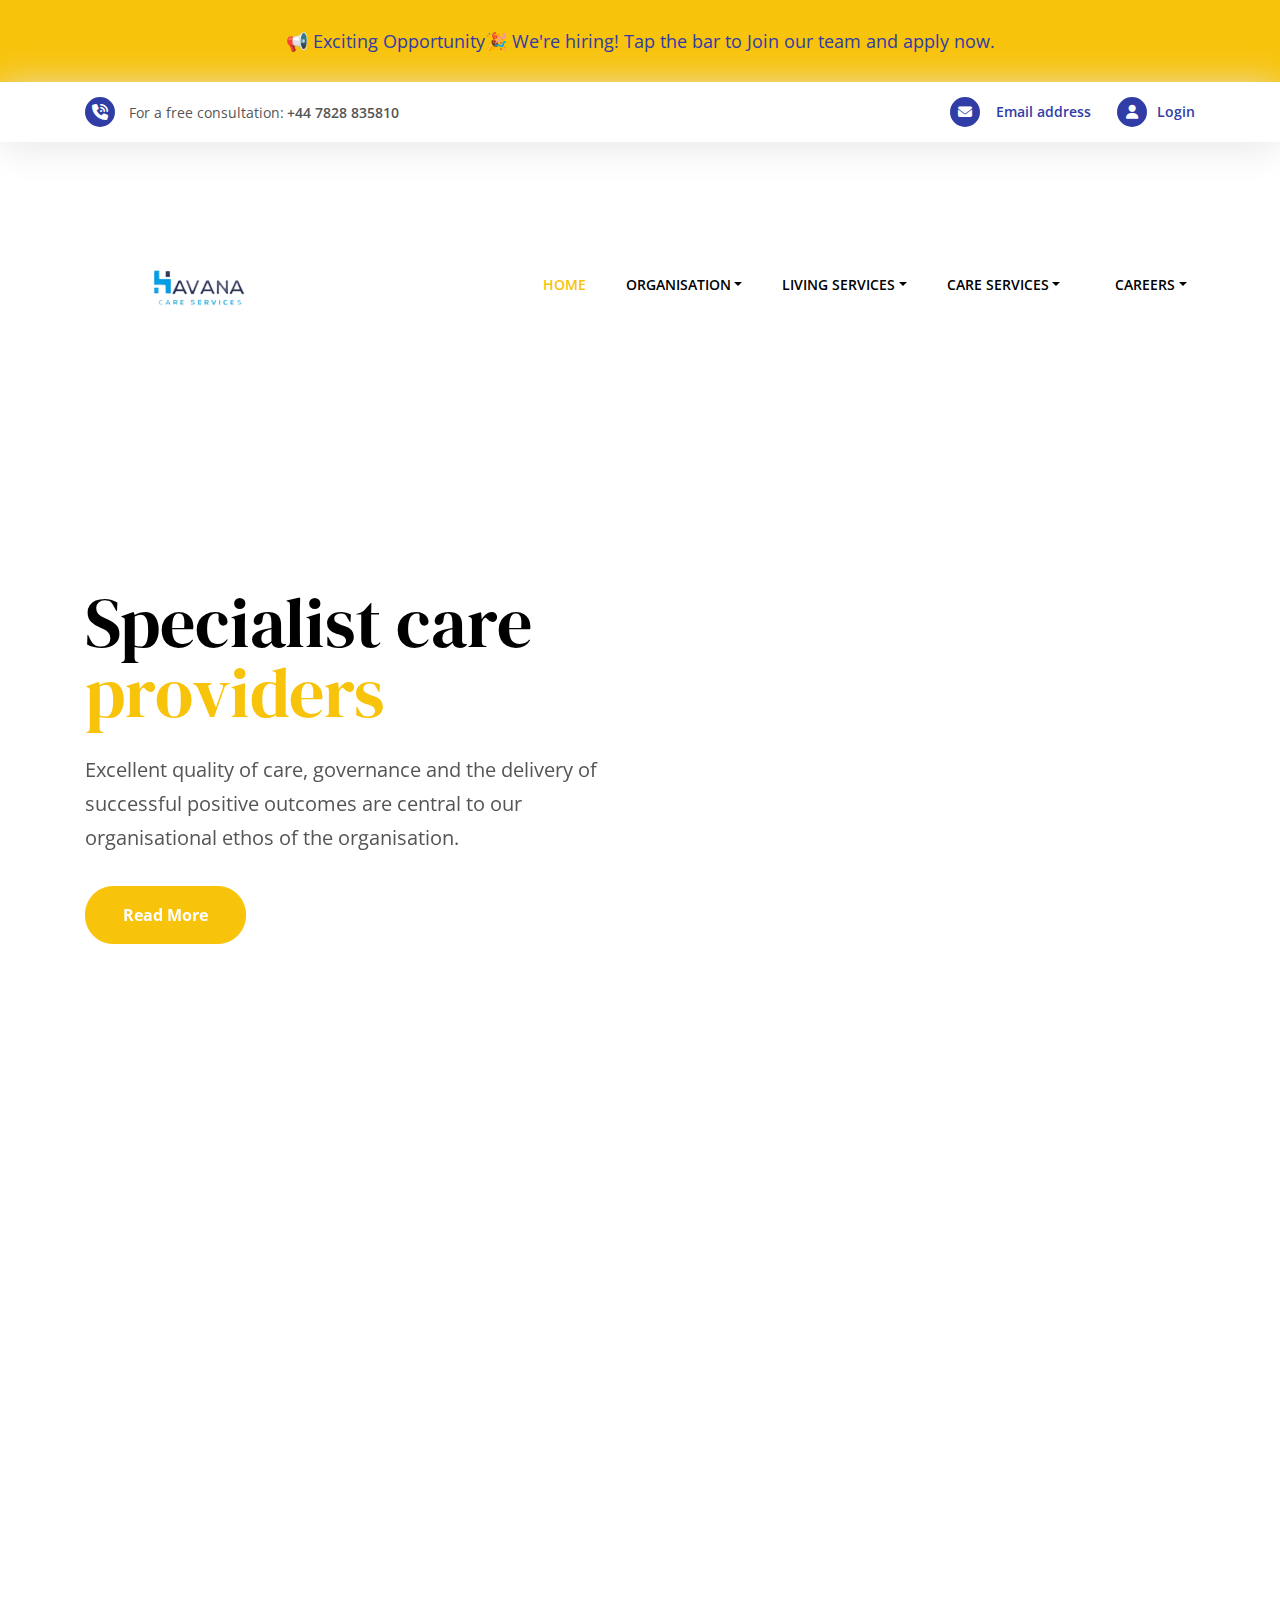
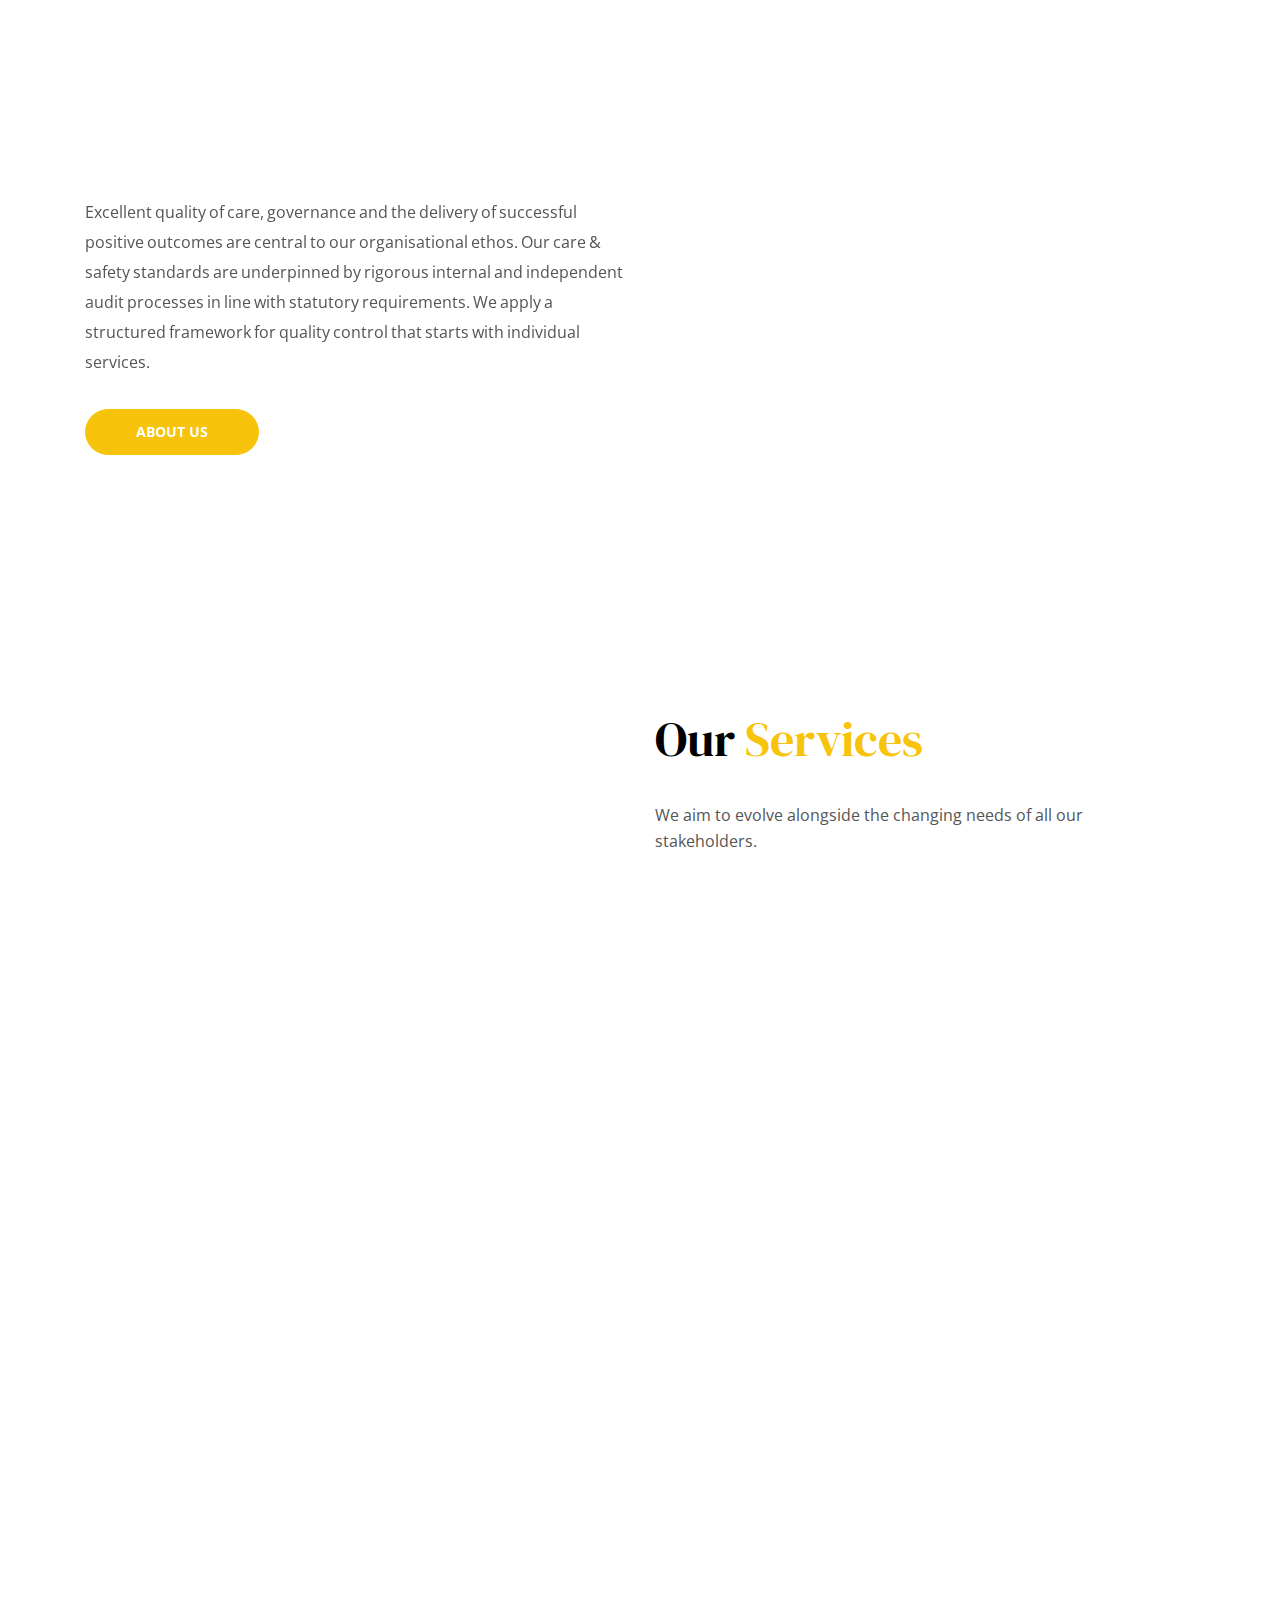
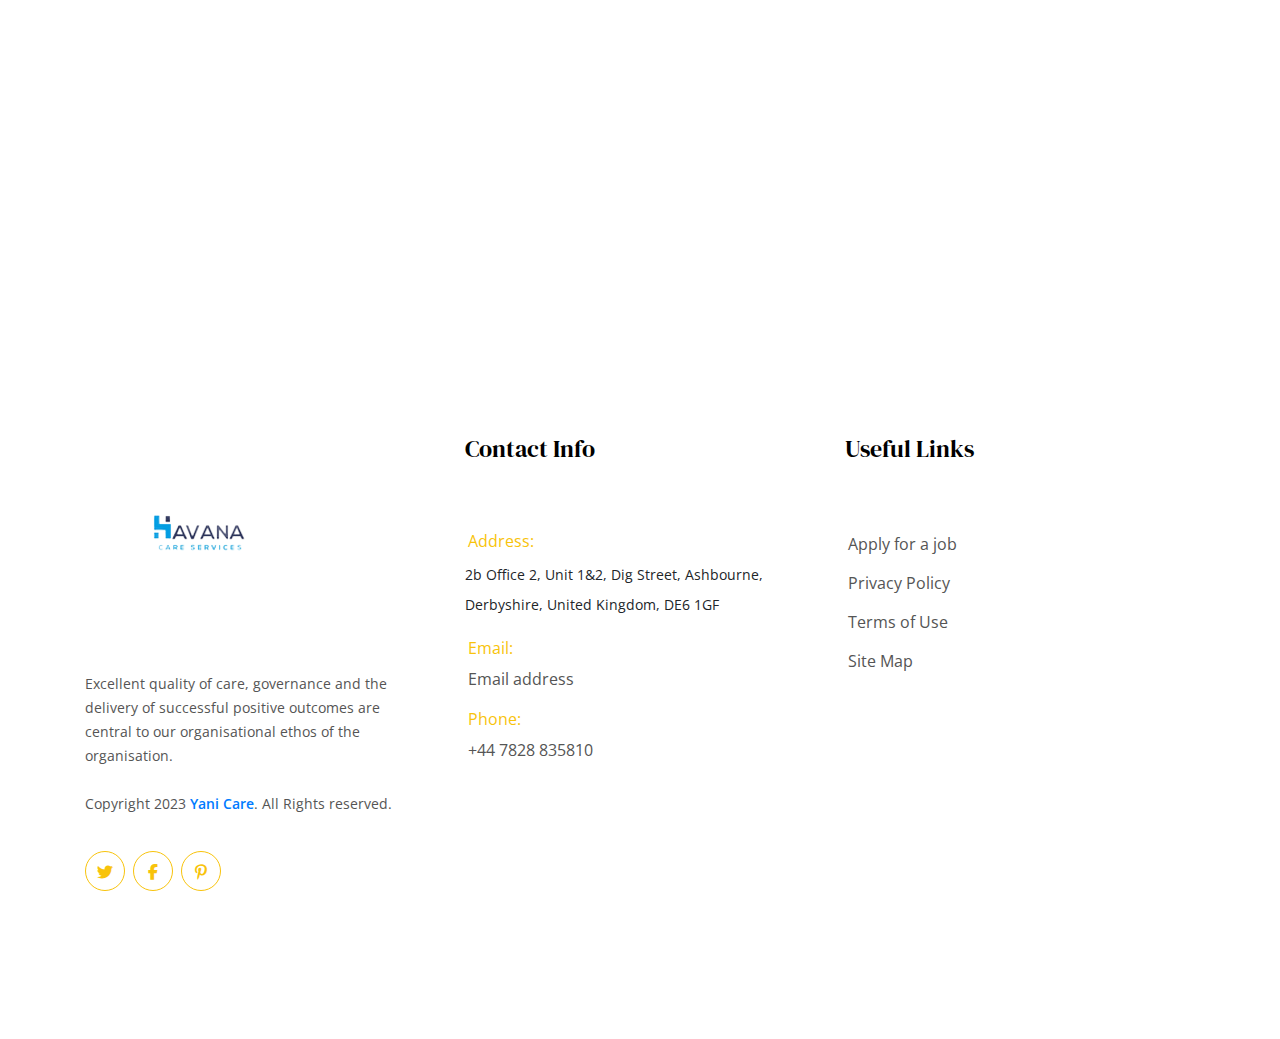
==== commit e9f92169: "first commit" ====
--- a/index.html
+++ b/index.html
@@ -88,7 +88,6 @@
       crossorigin="anonymous"
     />
     <link rel="stylesheet" href="assets/css/custom.css" />
-    <!-- <link rel="stylesheet" href="assets/css/bootstrap.min.css" /> -->
     <link rel="stylesheet" href="assets/css/style.css" />
     <link rel="stylesheet" href="assets/css/mobile.css" />
     <link
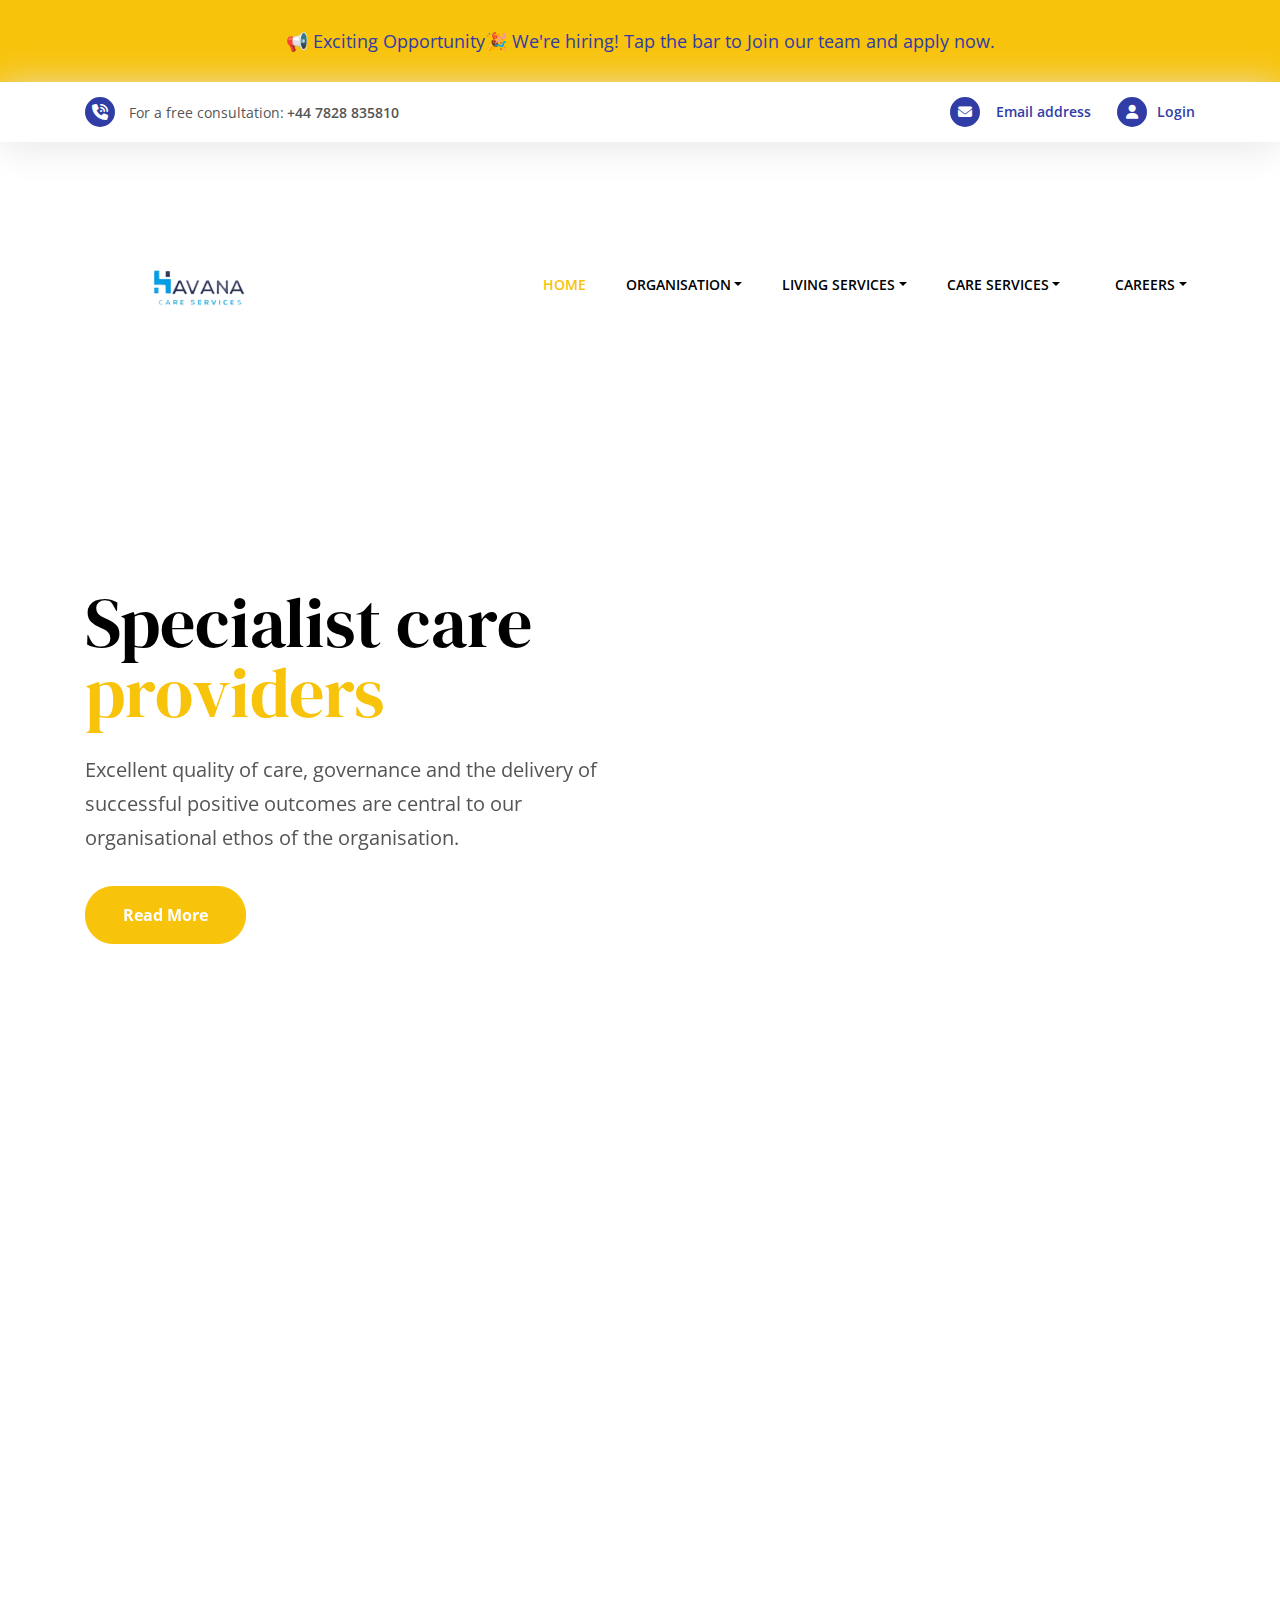
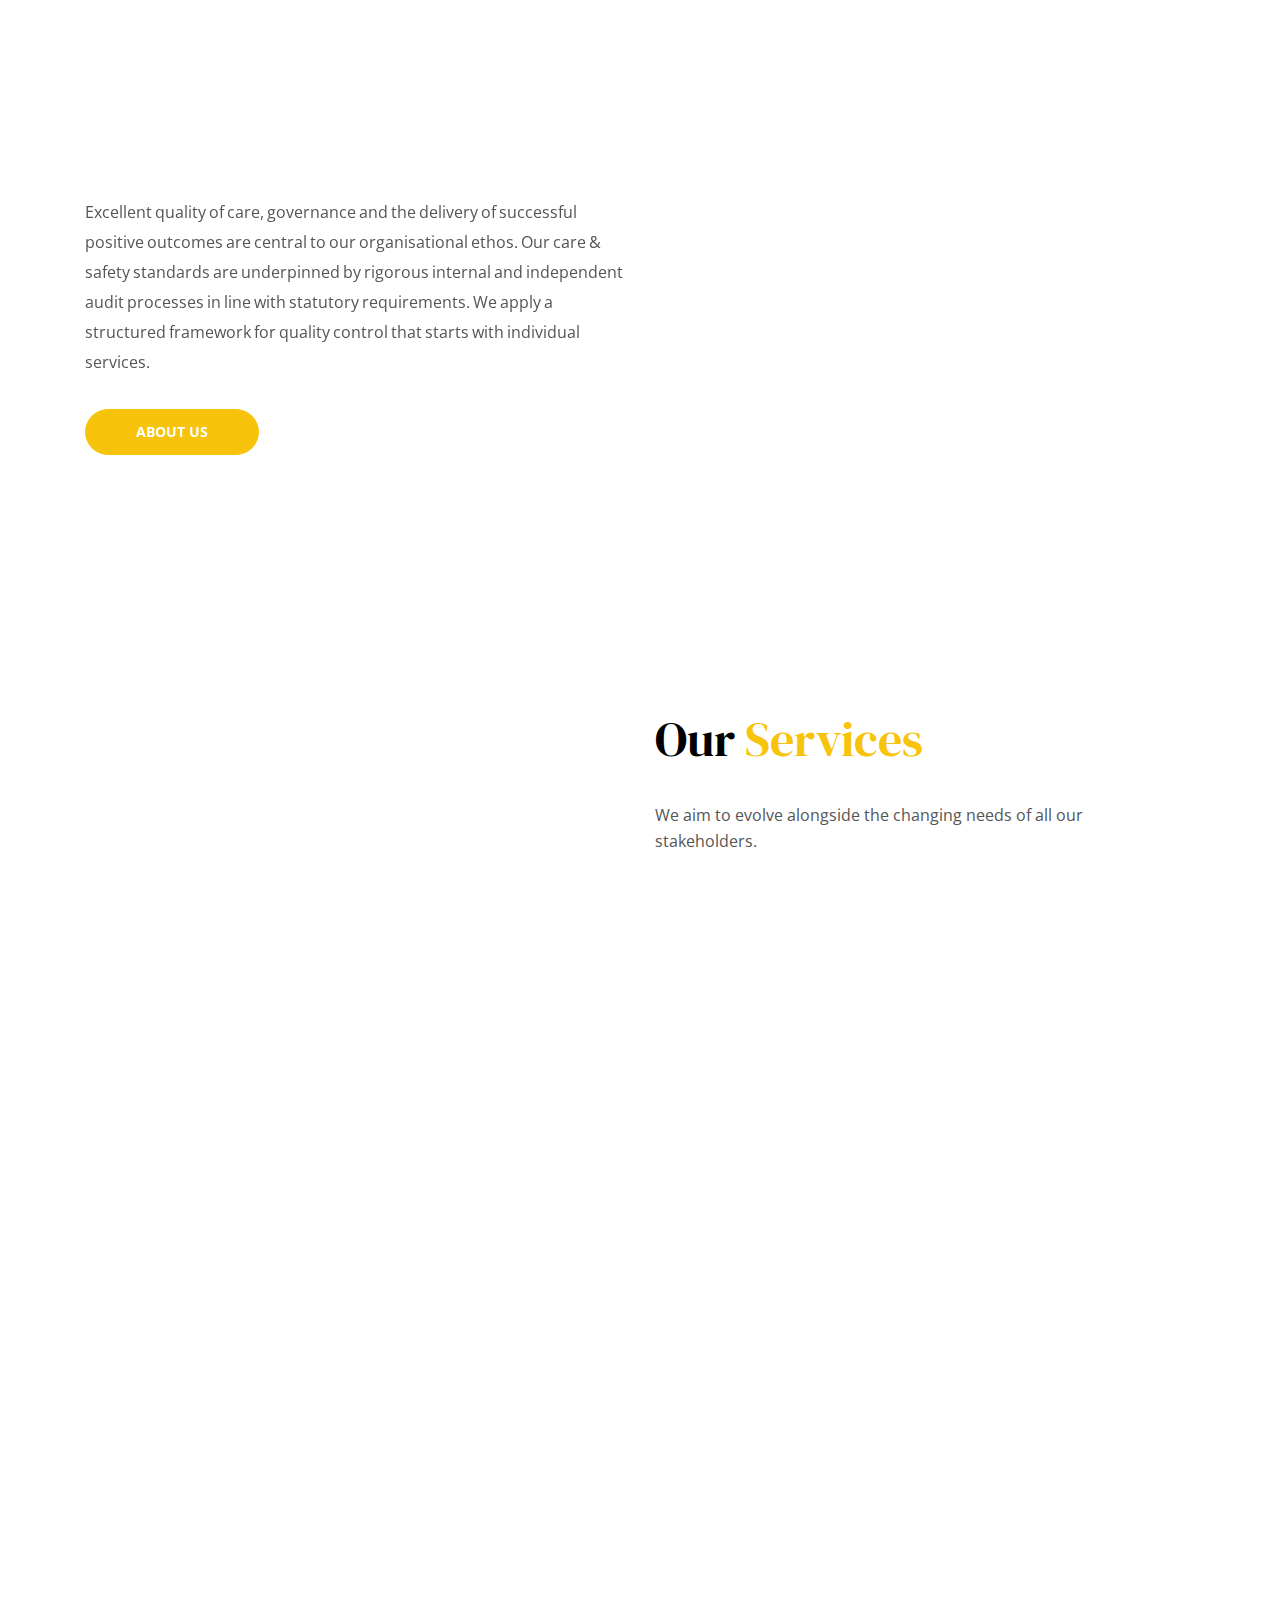
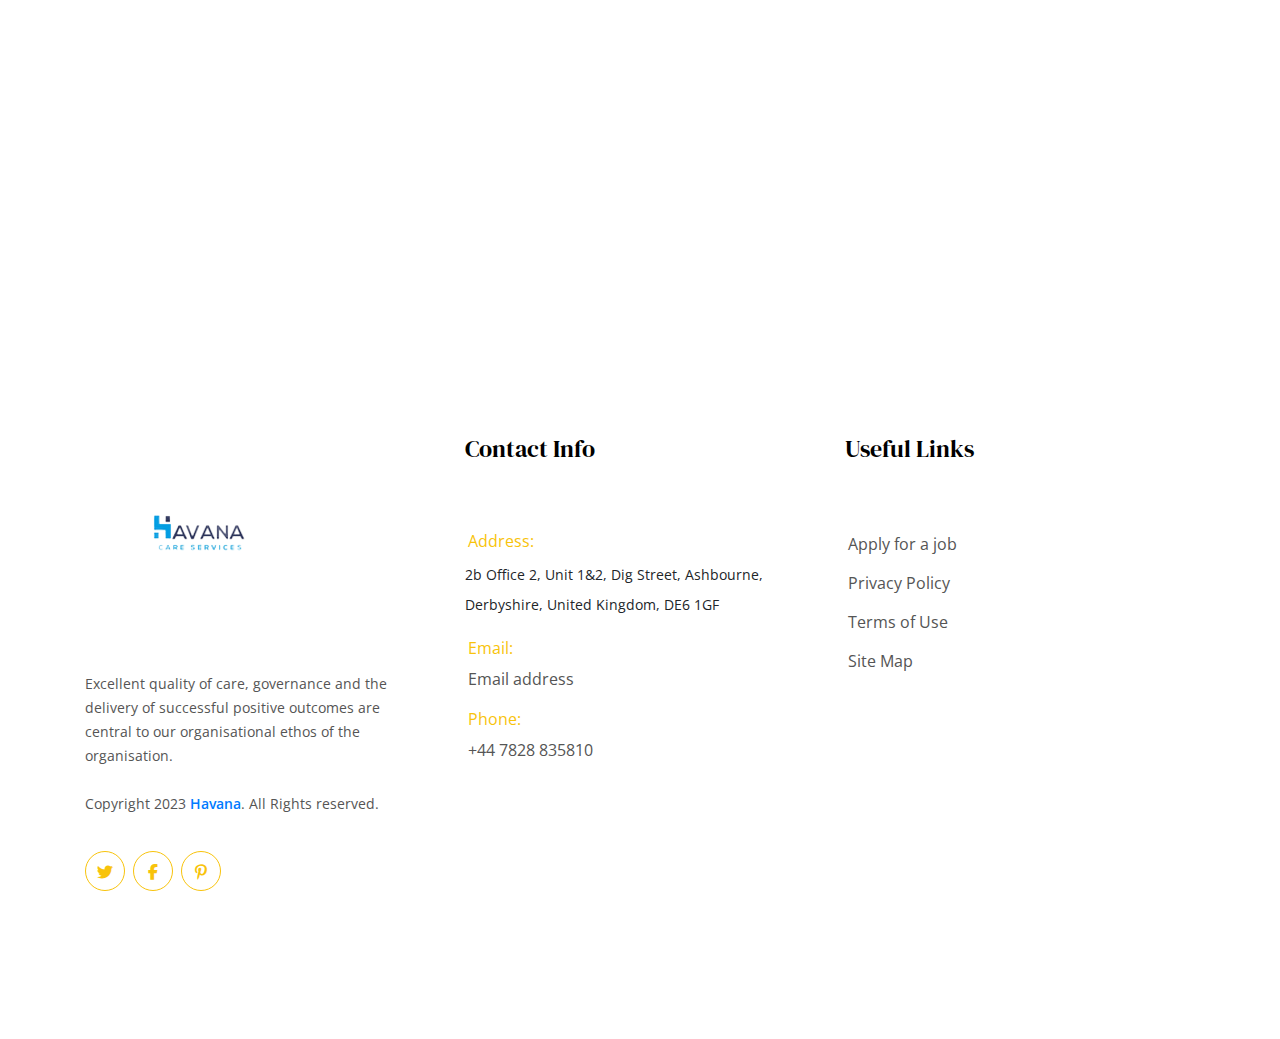
==== commit 214000d0: "refactored about" ====
--- a/index.html
+++ b/index.html
@@ -4,7 +4,7 @@
     <meta charset="UTF-8" />
     <meta http-equiv="X-UA-Compatible" content="IE=edge" />
     <meta name="viewport" content="width=device-width, initial-scale=1.0" />
-    <title>Yanicare</title>
+    <title>Havana</title>
     <link
       rel="apple-touch-icon"
       sizes="57x57"
@@ -509,7 +509,7 @@
         <div class="row">
           <div class="col-lg-6 col-md-6 col-sm-12 mb-lg-0 mb-md-0 mb-3">
             <h2 data-aos="fade-up">
-              Yani<span class="support"> Care</span> Services
+              Havana<span class="support"> Care</span> Services
             </h2>
             <p>
               Excellent quality of care, governance and the delivery of
@@ -629,8 +629,7 @@
             >
               <h2>Struggling to find <span class="care">support</span>?</h2>
               <p>
-                Yanicare is always there to support and provide world class
-                care.
+                Havana is always there to support and provide world class care.
               </p>
               <div class="popup-btn">
                 <a href="contact.html">GET STARTED NOW</a>
@@ -657,7 +656,7 @@
               successful positive outcomes are central to our organisational
               ethos of the organisation. <br />
               <br />
-              Copyright 2023 <a href="index.html">Yani Care</a>. All Rights
+              Copyright 2023 <a href="index.html">Havana</a>. All Rights
               reserved.
             </p>
             <div class="social-icons text-center">
--- a/assets/css/style.css
+++ b/assets/css/style.css
@@ -1,7 +1,7 @@
 @import url("https://fonts.googleapis.com/css2?family=DM+Serif+Display:ital@0;1&family=Open+Sans:wght@300;400;500;600;700&display=swap");
 /*------------------------------------------------------------------
 [Master Stylesheet]
-Project: YaniCare
+Project: Havana
 -------------------------------------------------------------------*/
 
 /*------------------------------------------------------------------
@@ -3666,31 +3666,31 @@
   border: none;
 }
 
-.yani-modal-text {
+.havana-modal-text {
   padding: 20px;
 }
 
-.yani-modal-text-i {
+.havana-modal-text-i {
   background-color: green;
 }
 
-.yani-modal-text p {
+.havana-modal-text p {
   font-size: medium;
 }
 
-.yani-modal-text h3 {
+.havana-modal-text h3 {
   font-size: 30px;
   margin-bottom: 20px;
   font-weight: 400;
 }
 
-.yani-modal-text i {
+.havana-modal-text i {
   font-size: 60px;
 }
 
 /* The Modal (background) */
 
-.yani-modal {
+.havana-modal {
   display: none;
   /* Hidden by default */
   position: fixed;
@@ -3715,7 +3715,7 @@
 
 /* Modal Content */
 
-.yani-modal-content {
+.havana-modal-content {
   background-color: #fefefe;
   border-radius: 15px !important;
   margin: auto;
@@ -3723,7 +3723,7 @@
   width: 50%;
 }
 
-.yani-modal-content button {
+.havana-modal-content button {
   color: var(--e-global-color-white);
   font-weight: bold;
   background: #f8c30b;
@@ -3738,8 +3738,8 @@
   border: 1px solid #f8c30b;
 }
 
-.yani-modal-content button:hover,
-.yani-modal-content button:focus {
+.havana-modal-content button:hover,
+.havana-modal-content button:focus {
   background: #fff;
   color: #f8c30b;
   border: 1px solid #f8c30b;
@@ -3747,15 +3747,15 @@
 
 /* The Close Button */
 
-.yani-modal-close {
+.havana-modal-close {
   color: #aaaaaa;
   float: right;
   font-size: 28px;
   font-weight: bold;
 }
 
-.yani-modal-close:hover,
-.yani-modal-close:focus {
+.havana-modal-close:hover,
+.havana-modal-close:focus {
   color: #000;
   text-decoration: none;
   cursor: pointer;
